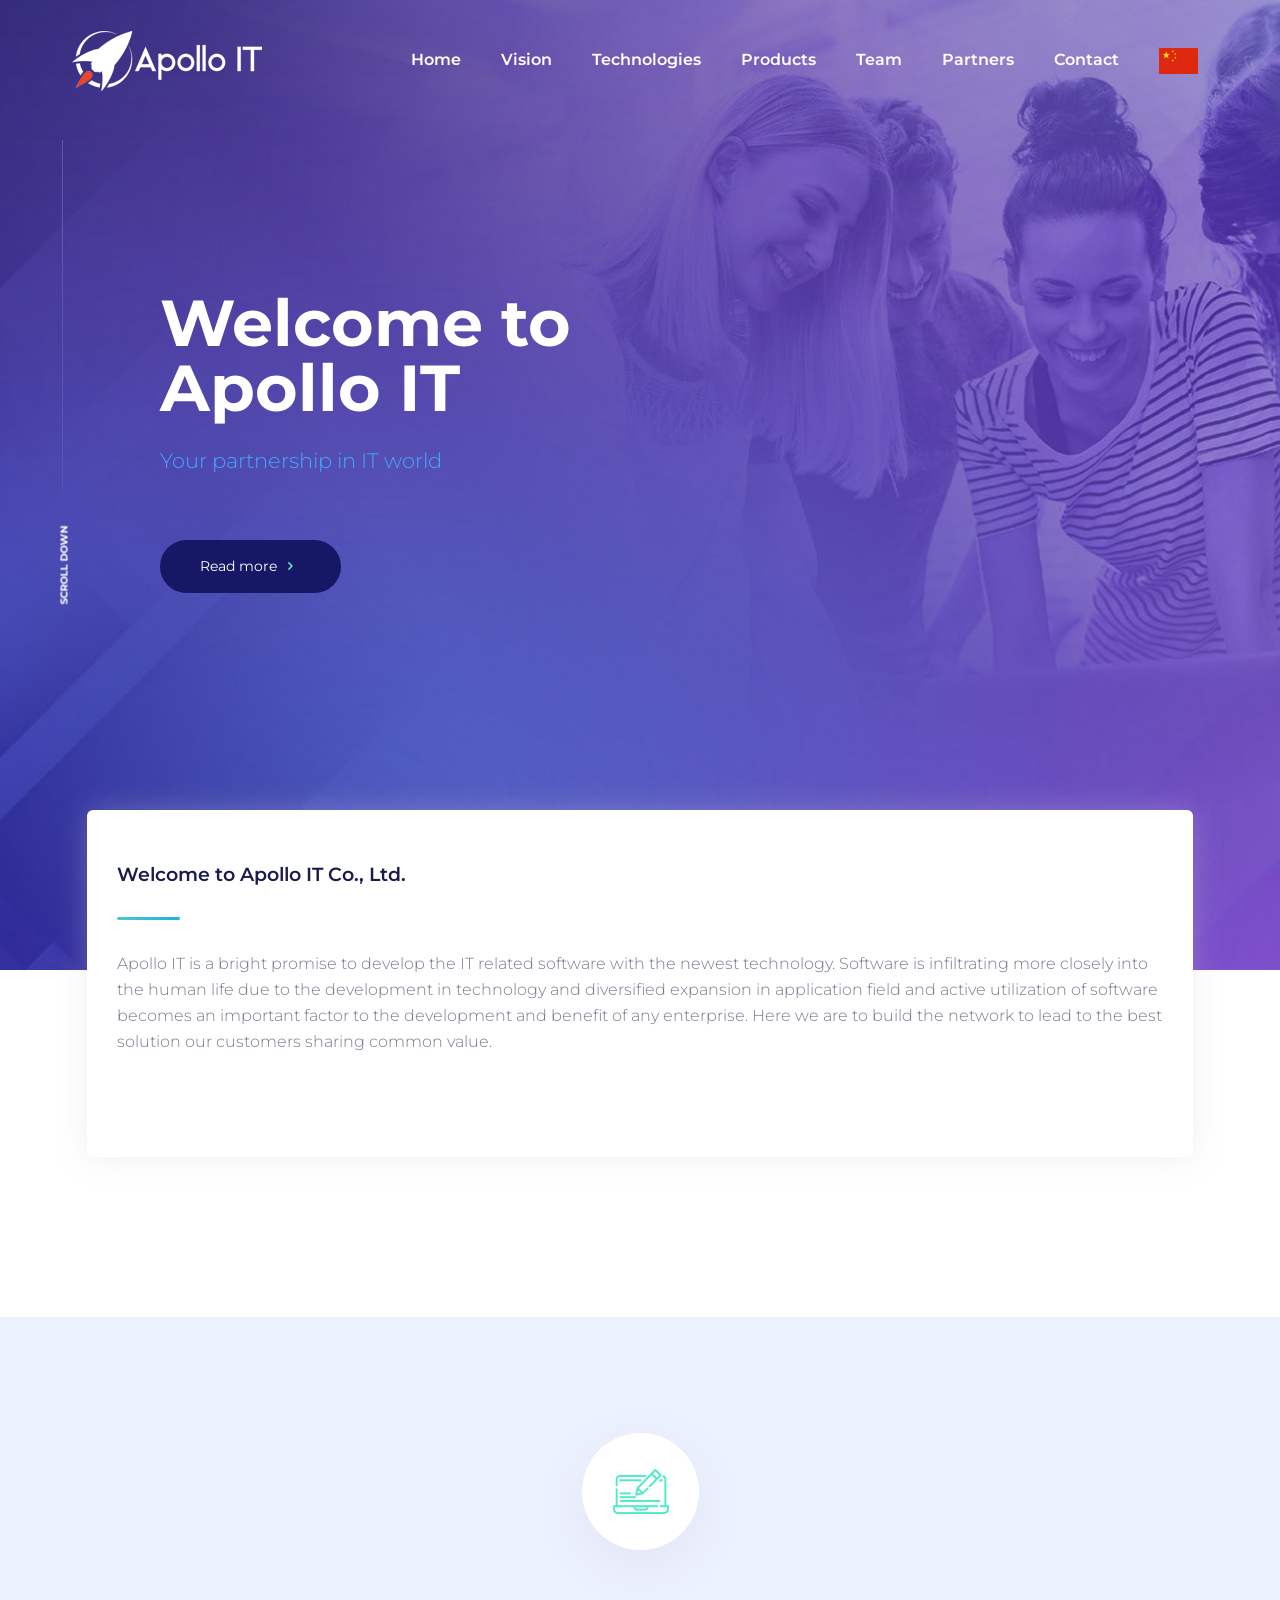
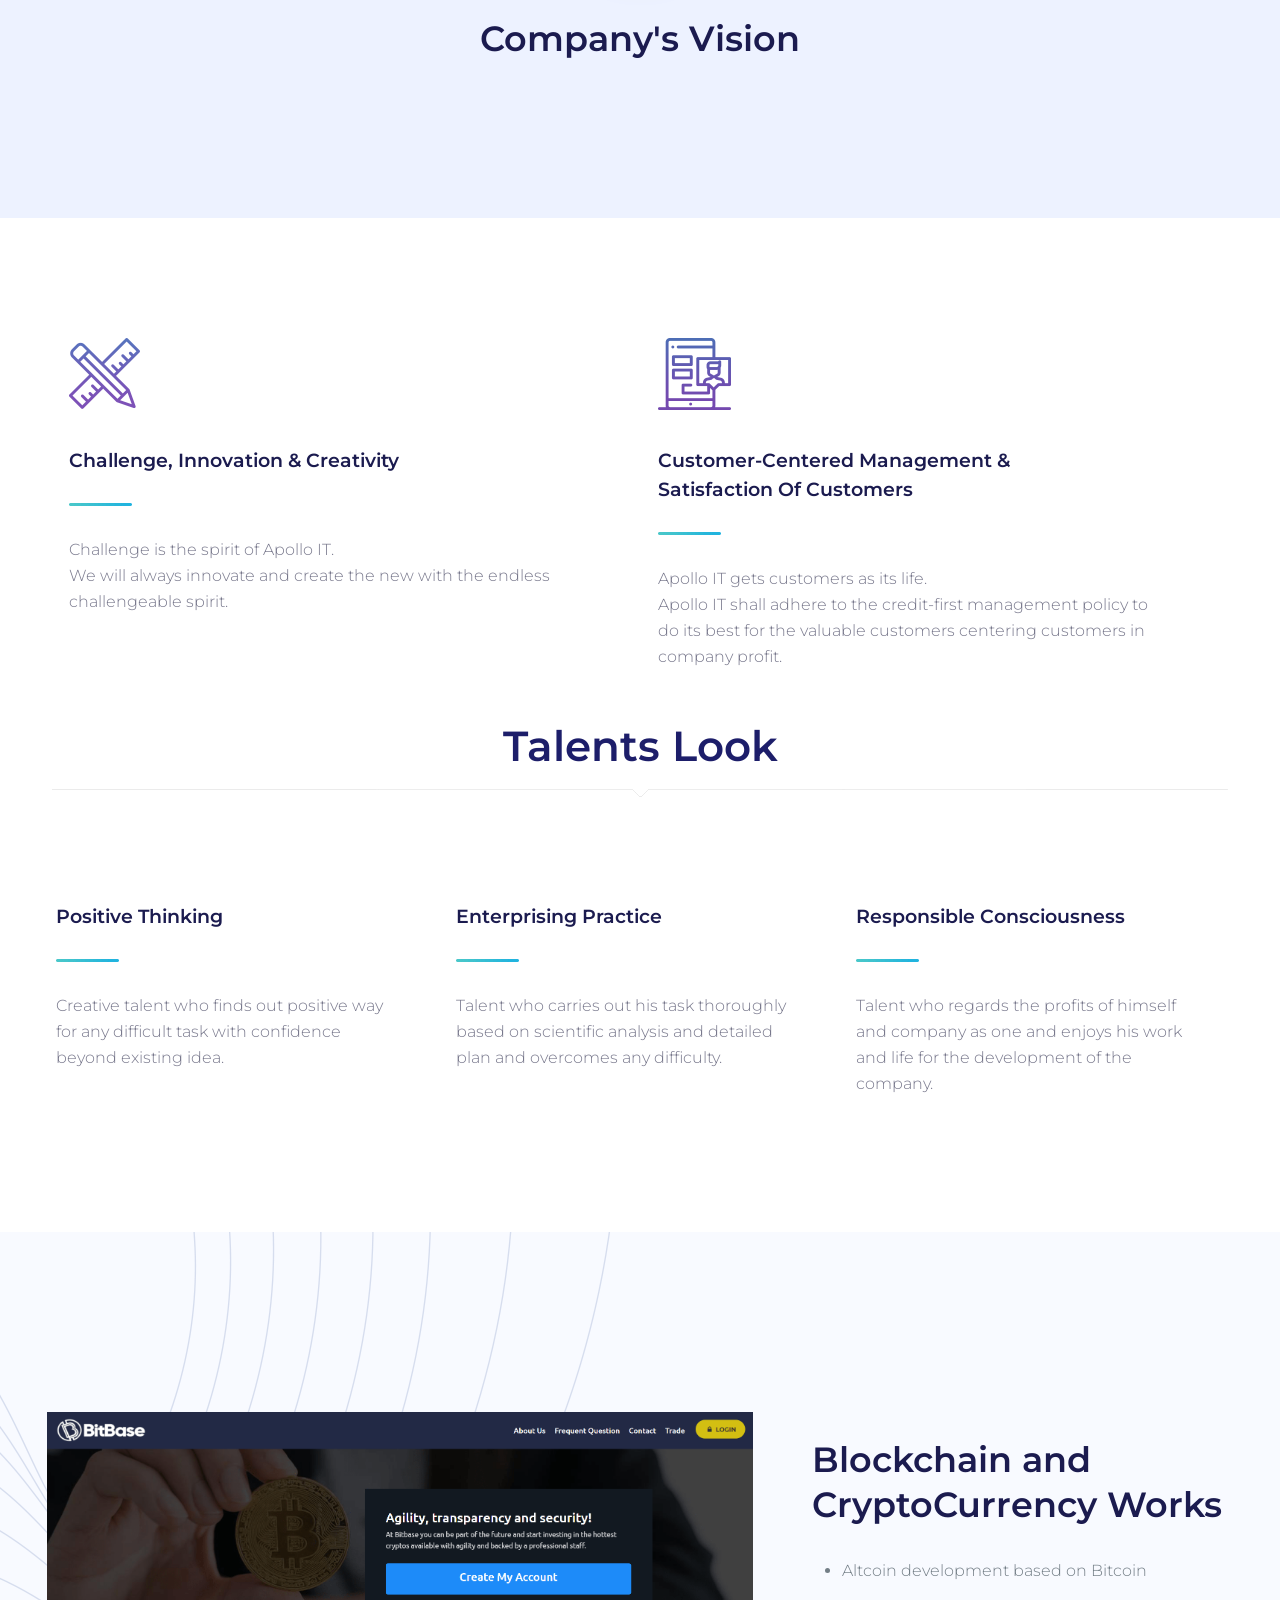
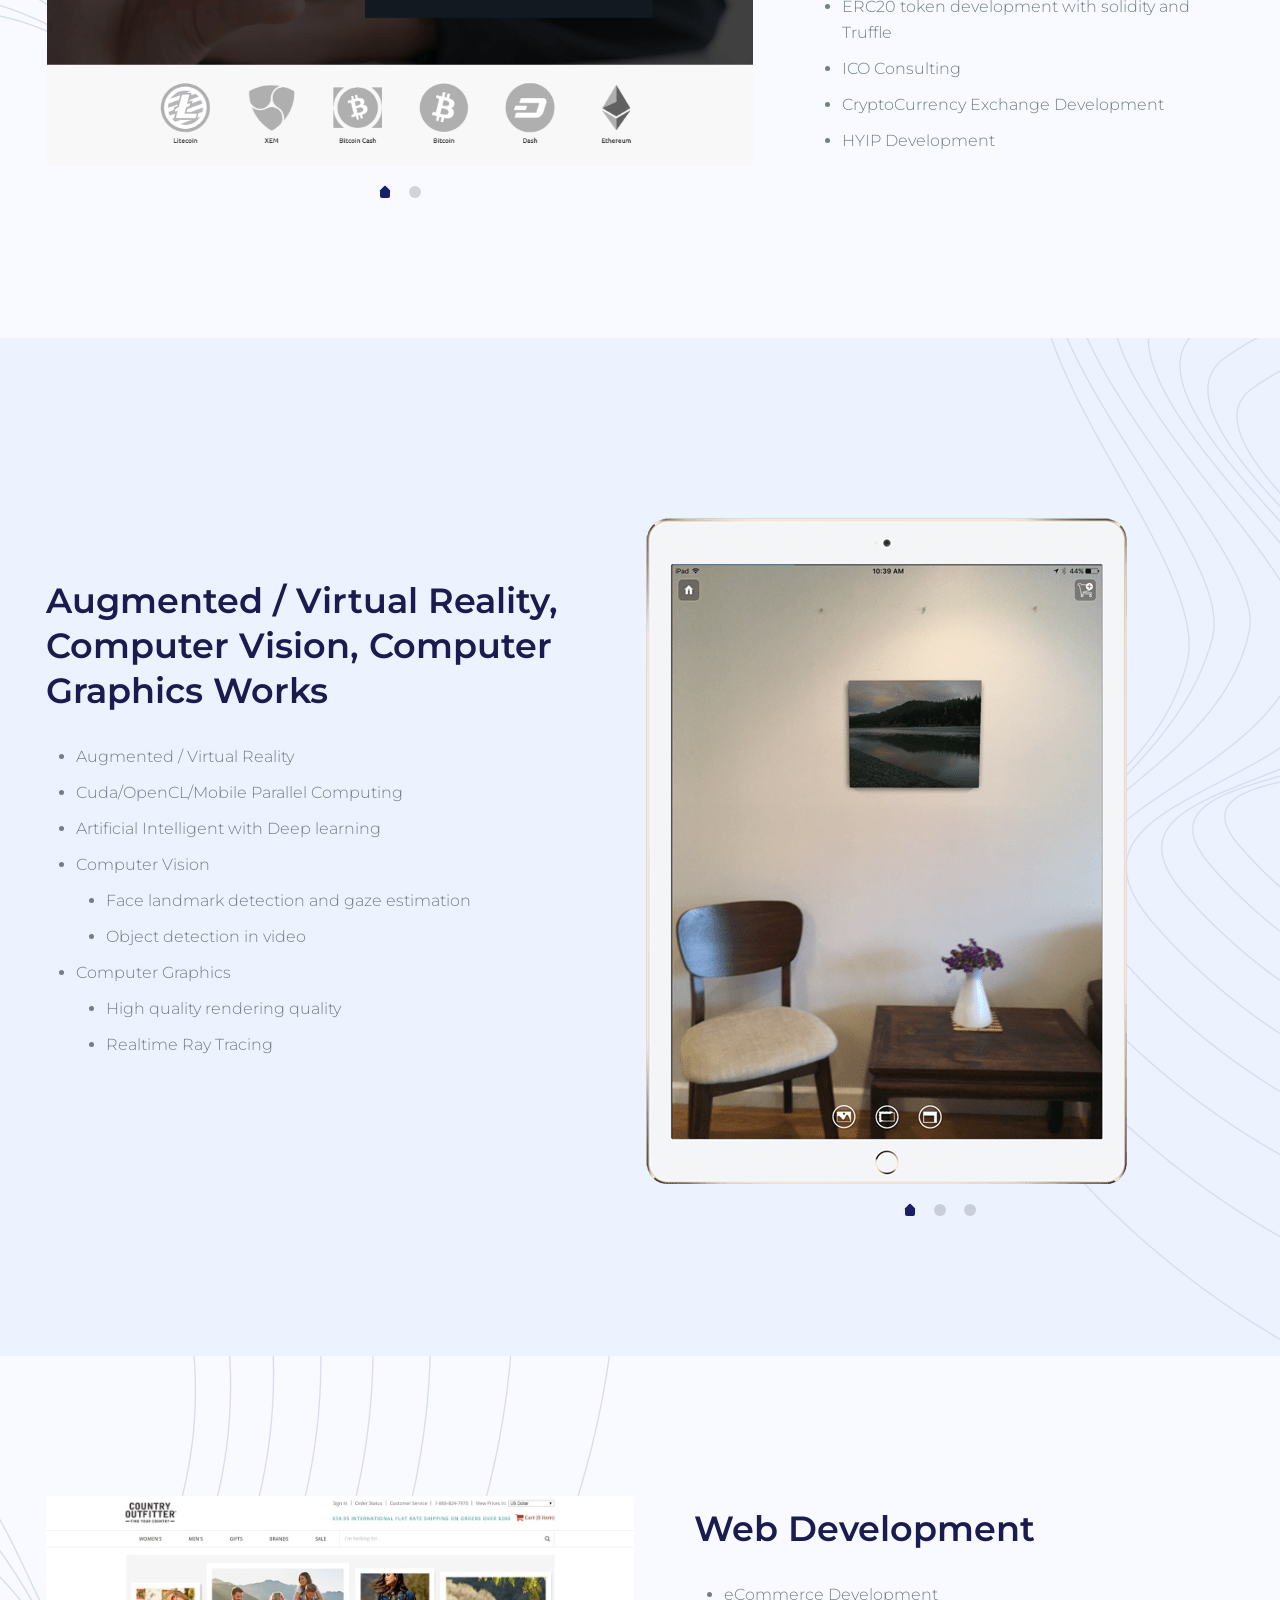
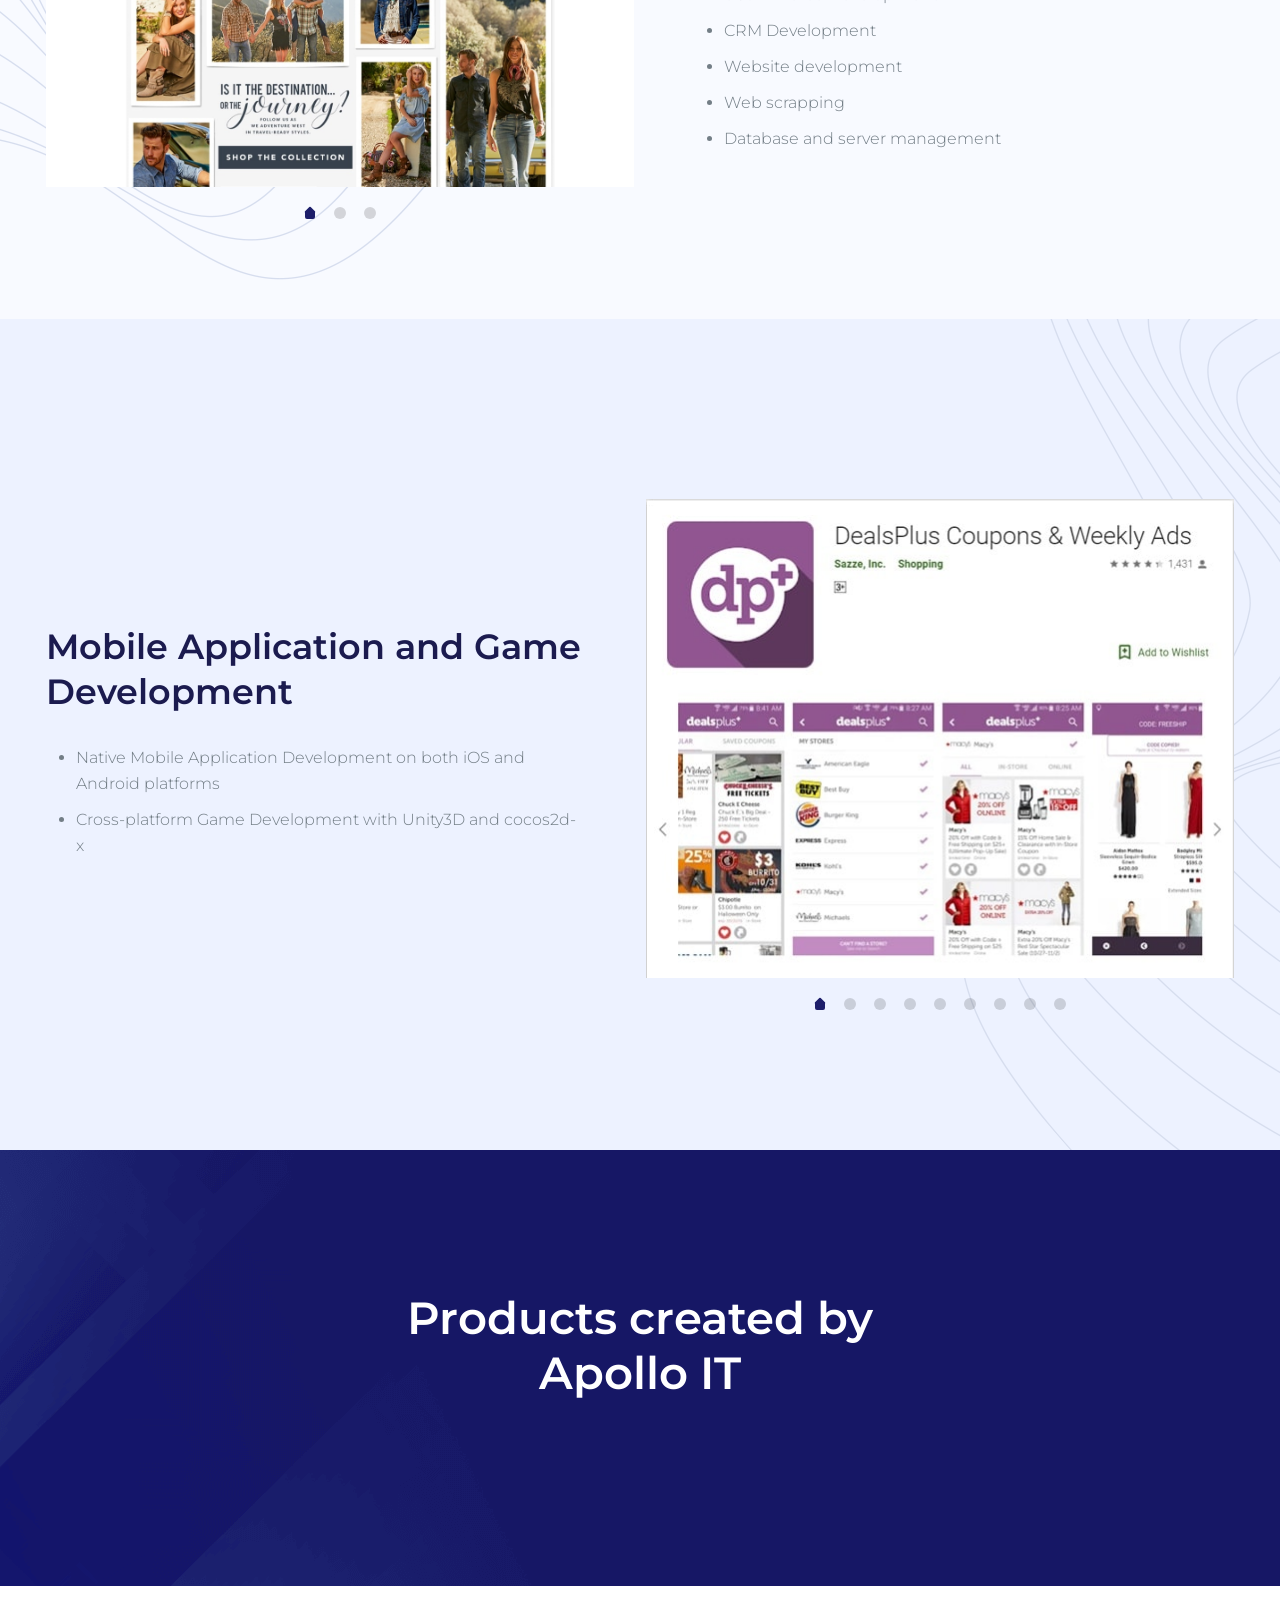
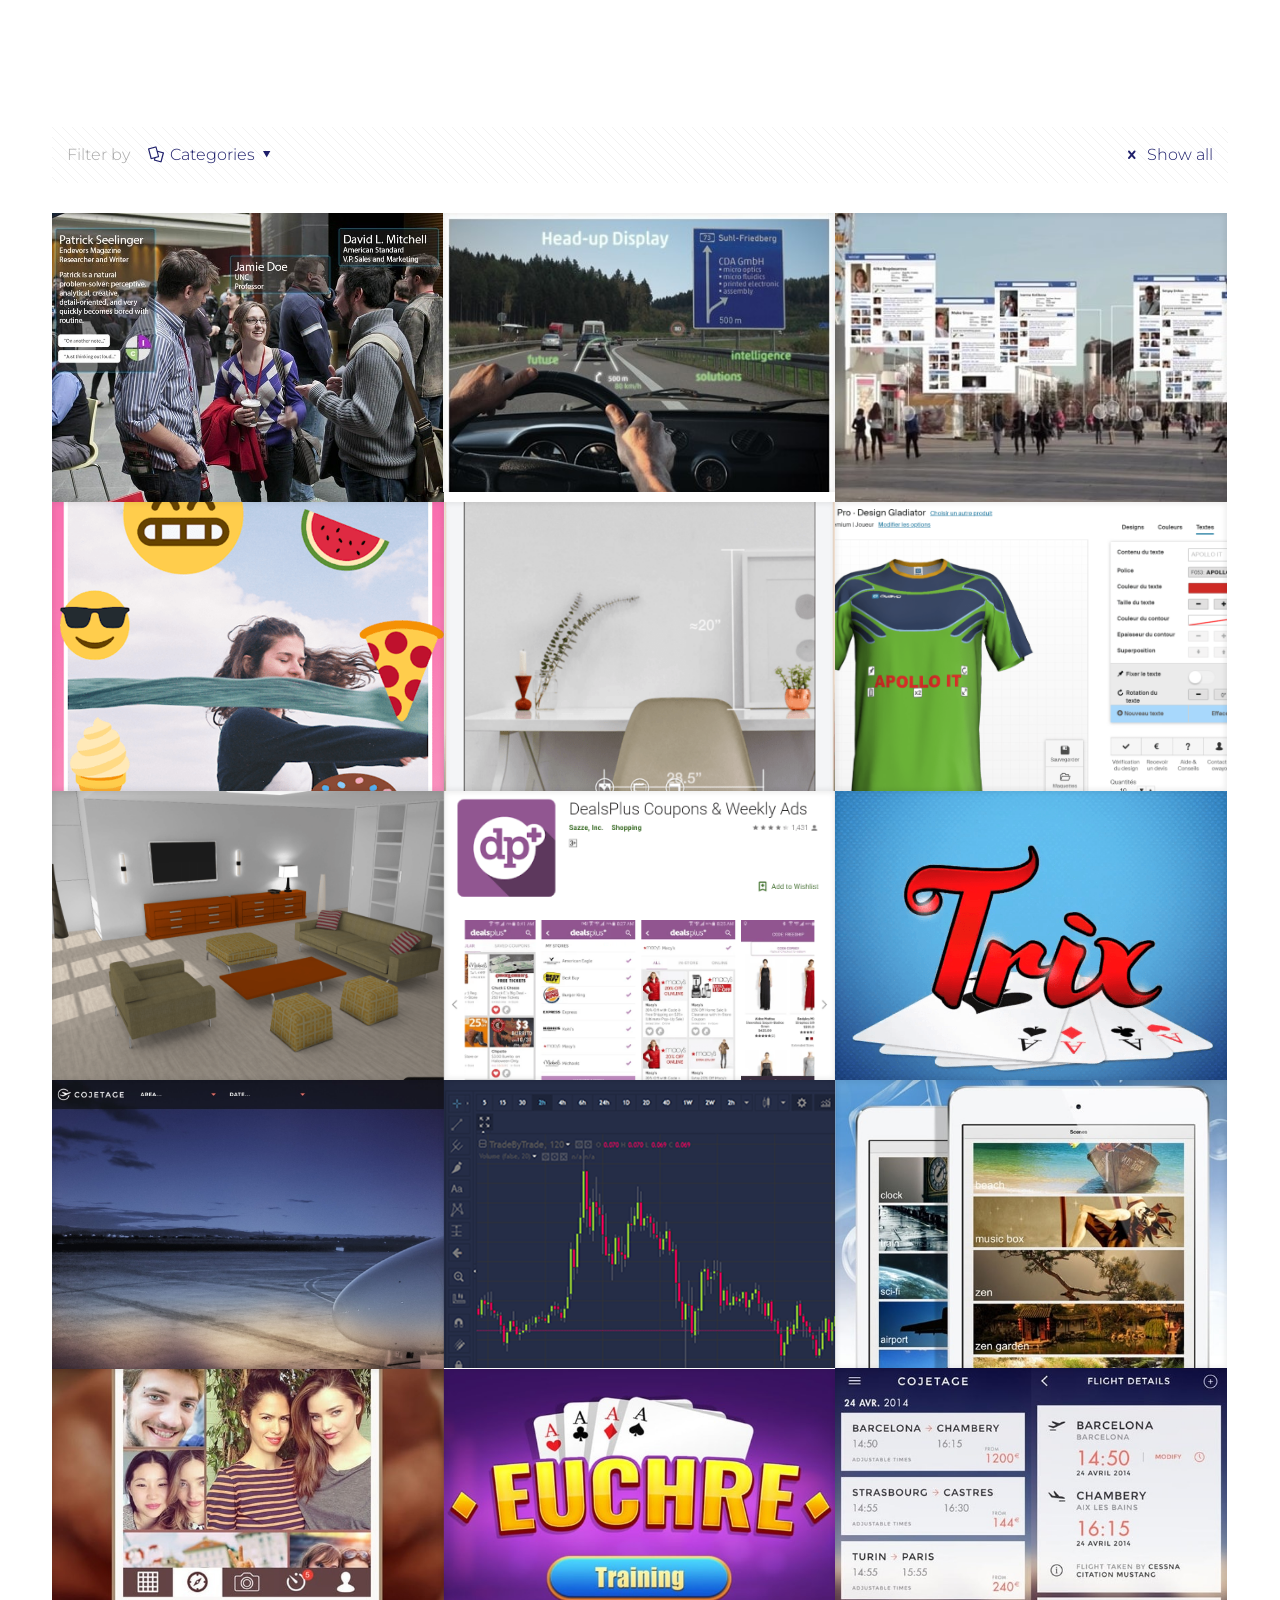
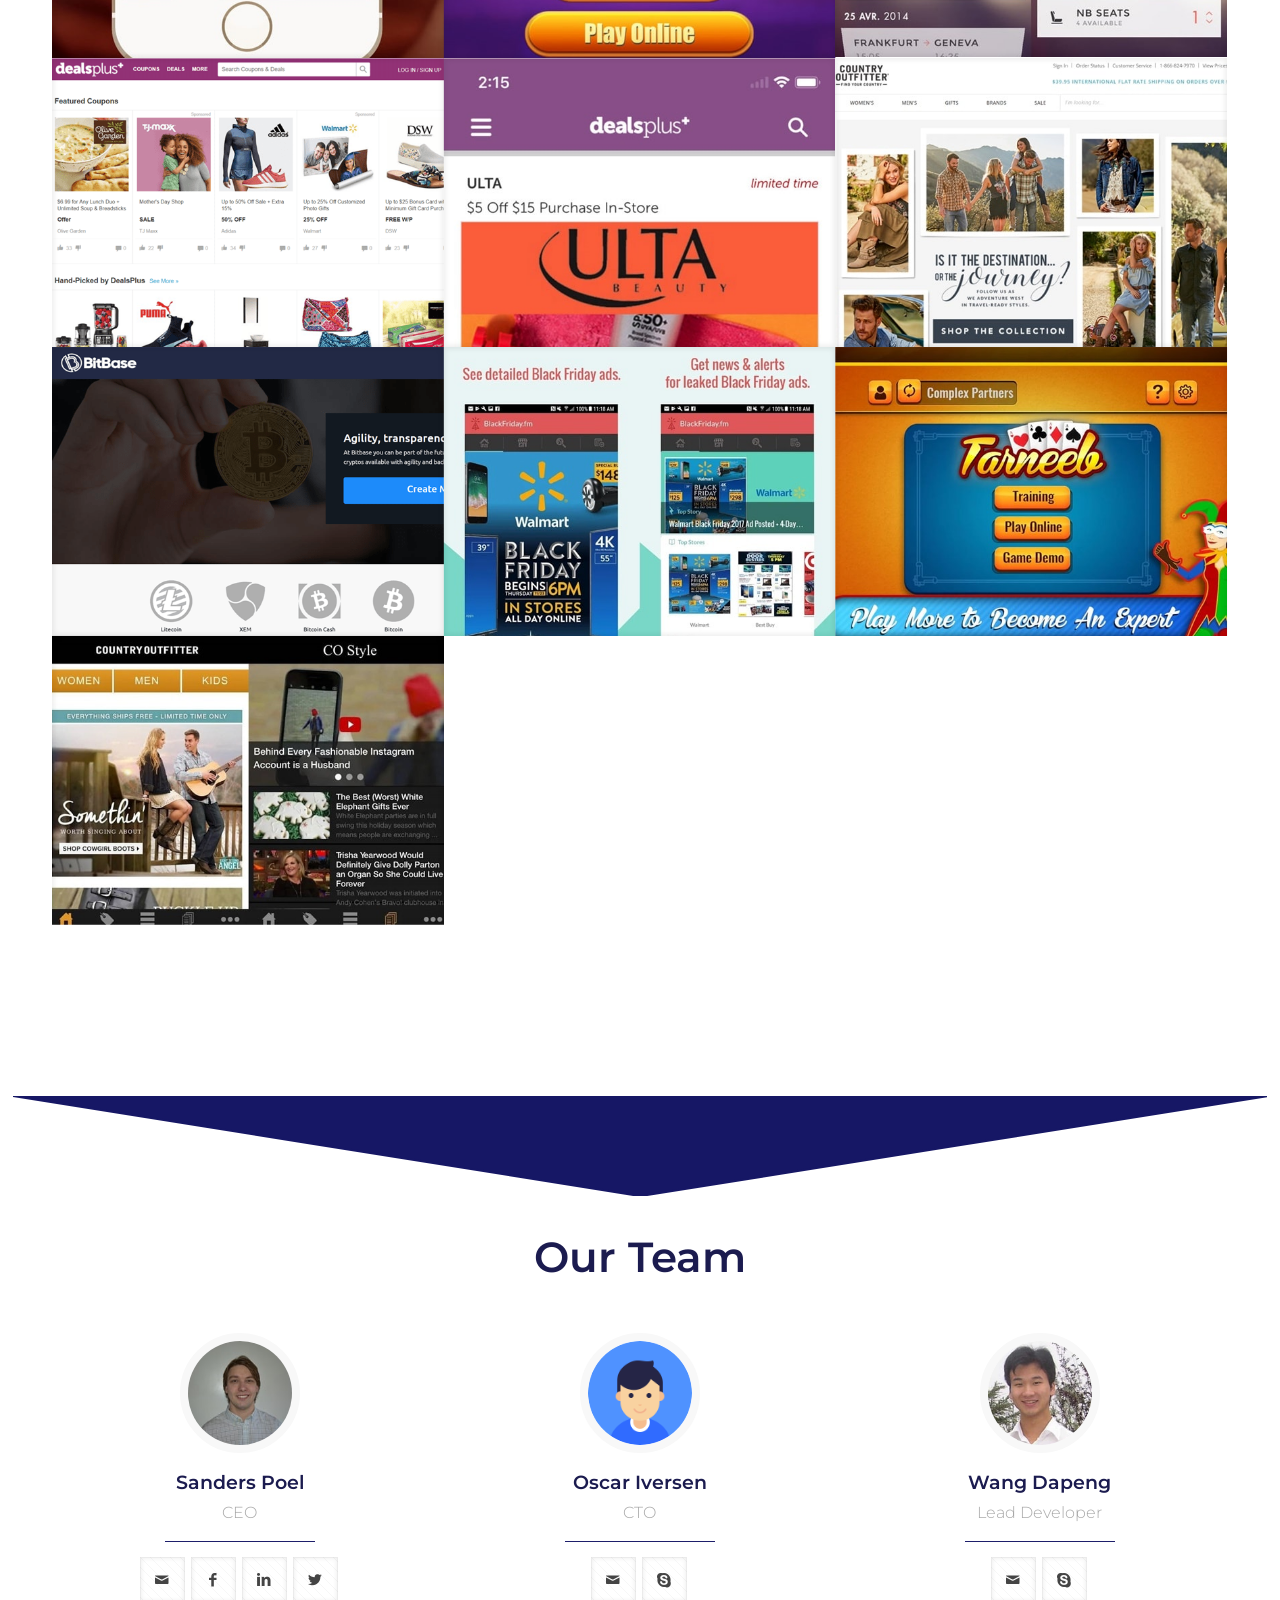
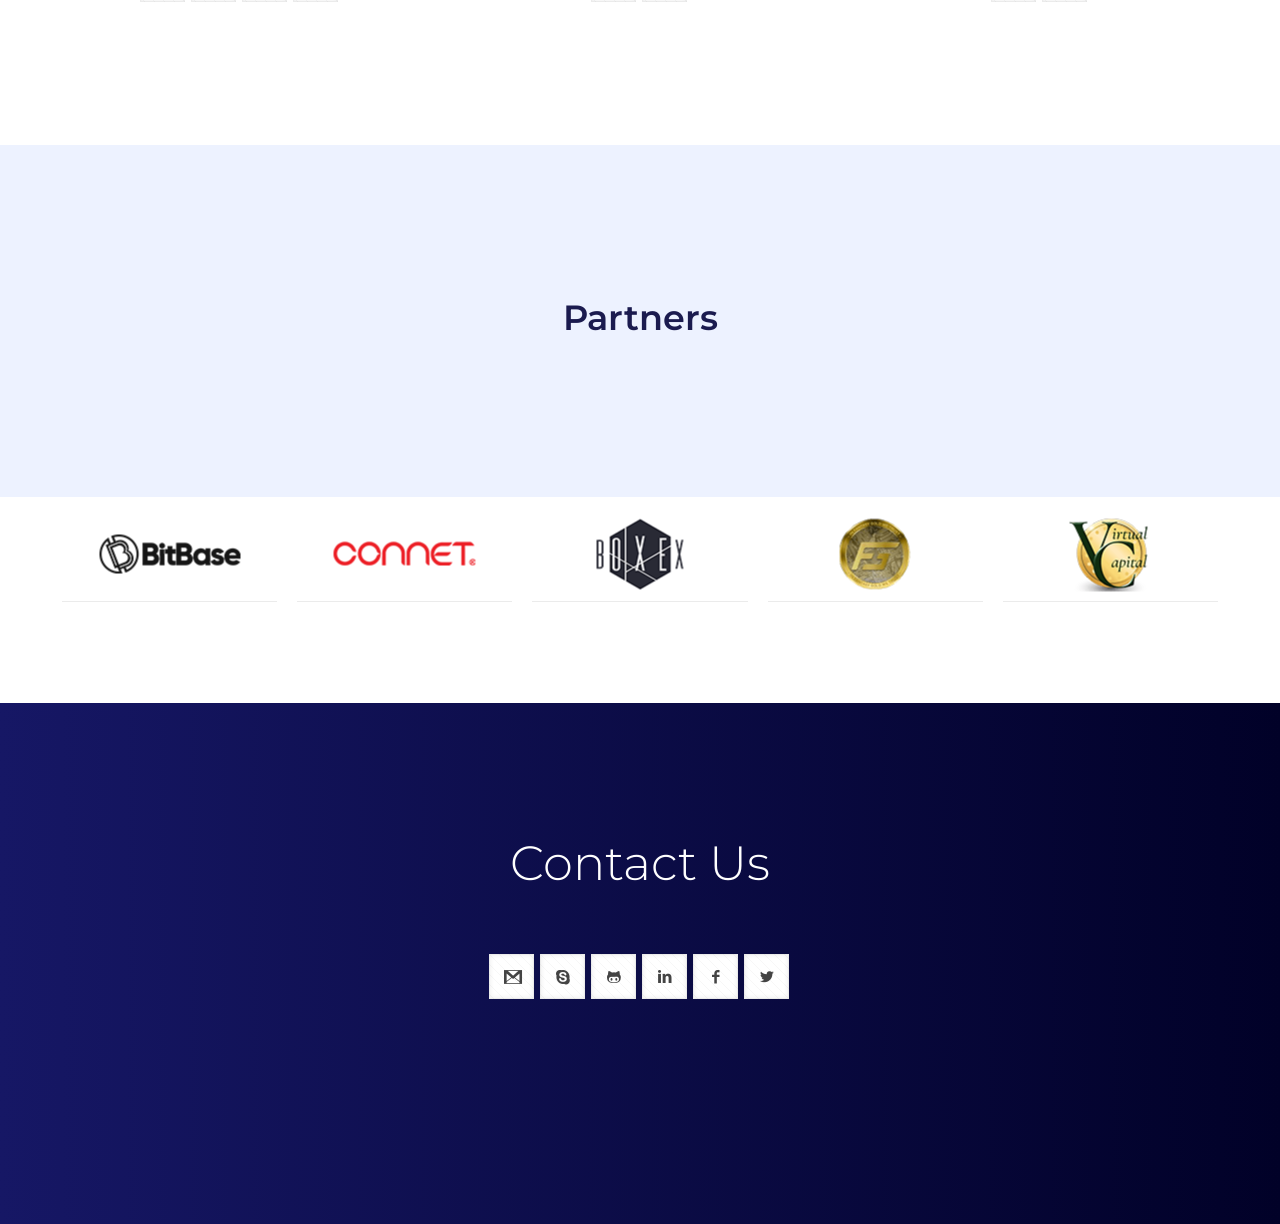
==== index.html @ 70bf1647 "last updates" ====
<!DOCTYPE html>
<!--[if lt IE 7]><html class="no-js lt-ie10 lt-ie9 lt-ie8 lt-ie7 "> <![endif]-->
<!--[if IE 7]><html class="no-js lt-ie10 lt-ie9 lt-ie8"> <![endif]-->
<!--[if IE 8]><html class="no-js lt-ie10 lt-ie9"> <![endif]-->
<!--[if IE 9]><html class="no-js lt-ie10"> <![endif]-->
<!--[if gt IE 8]><!-->
<html class="no-js" lang="en">
<!--<![endif]-->
<head>
<meta charset="utf-8">
<title>Apollo IT</title>
<meta name="description" content="">
<meta name="author" content="">
<meta name="viewport" content="width=device-width, initial-scale=1, maximum-scale=1">
<link rel='stylesheet' href='http://fonts.googleapis.com/css?family=Montserrat:100,300,400,400italic,500,600,700,700italic'>
<link rel='stylesheet' href='css/global.css'>
<link rel='stylesheet' href='css/structure.css'>
<link rel='stylesheet' href='css/webdeveloper.css'>
<link rel="stylesheet" href="plugins/rs-plugin-5.3.1/css/settings.css">
<link  rel="icon" type="image/x-icon" href="favicon.ico" />
<link  rel="shortcut icon" type="image/x-icon" href="favicon.ico" />
</head>
<body class="color-custom style-default button-flat layout-full-width no-content-padding header-transparent minimalist-header-no sticky-header sticky-tb-color ab-hide subheader-both-center menu-line-below-80 menuo-right menuo-no-borders footer-copy-center mobile-tb-center mobile-side-slide mobile-mini-mr-ll be-reg-2085">
<div id="Wrapper">
<div id="Header_wrapper" class="bg-parallax" data-enllax-ratio="0.3">
<header id="Header">
<div class="header_placeholder"></div>
<div id="Top_bar">
<div class="container">
<div class="column one">
<div class="top_bar_left clearfix">
<div class="logo">
<a id="logo" href="#" title="Apollo IT" data-height="60" data-padding="30">
<img class="logo-main scale-with-grid" src="logo2.png" data-retina="logo2.png" data-height="49" alt="webdeveloper">
<img class="logo-sticky scale-with-grid" src="logo2.png" data-retina="logo2.png" data-height="49" alt="webdeveloper">
<img class="logo-mobile scale-with-grid" src="logo2.png" data-retina="logo2.png" data-height="49" alt="webdeveloper">
<img class="logo-mobile-sticky scale-with-grid" src="logo2.png" data-retina="logo2.png" data-height="49" alt="webdeveloper"></a>
</div>
<div class="menu_wrapper">
<nav id="menu">
<ul id="menu-main-menu" class="menu menu-main">
<li>
<a href="#welcome"><span>Home</span></a>
</li>
<li>
<a href="#vision"><span>Vision</span></a>
</li>
<li>
<a href="#technology"><span>Technologies</span></a>
</li>
<li>
<a href="#products"><span>Products</span></a>
</li>
<li>
<a href="#team"><span>Team</span></a>
</li>
<li>
<a href="#partners"><span>Partners</span></a>
</li>
<li>
<a href="#contact"><span>Contact</span></a>
</li>
<li>
<a href="cn.html" title="Switch to Chinese" hreflang="zh"><span><img style="vertical-align:middle" src="images/cn.png"></span></a>
</li>
</ul>
</nav>
<a class="responsive-menu-toggle" href="#"><i class="icon-menu-fine"></i></a>
</div>
</div>
</div>
</div>
</div>
<div class="mfn-main-slider" id="mfn-rev-slider">
<div id="rev_slider_1_1_wrapper" class="rev_slider_wrapper fullwidthbanner-container" data-source="gallery" style="margin:0px auto;background:transparent;padding:0px;margin-top:0px;margin-bottom:0px;">
<div id="rev_slider_1_1" class="rev_slider fullwidthabanner" style="display:none;" data-version="5.4.7">
<ul>
<li data-index="rs-1" data-transition="fade" data-slotamount="default" data-hideafterloop="0" data-hideslideonmobile="off" data-easein="default" data-easeout="default" data-masterspeed="300" data-rotate="0" data-saveperformance="off" data-title="Slide"
data-param1="" data-param2="" data-param3="" data-param4="" data-param5="" data-param6="" data-param7="" data-param8="" data-param9="" data-param10="" data-description="">
<img src="images/home_webdeveloper_slider_bg.jpg" alt="" title="home_webdeveloper_slider_bg" width="1920" height="977" data-bgposition="center center" data-bgfit="cover" data-bgrepeat="no-repeat" class="rev-slidebg" data-no-retina>
<div class="tp-caption   tp-resizeme" id="slide-1-layer-1" data-x="140" data-y="290" data-width="['auto']" data-height="['auto']" data-type="text" data-responsive_offset="on" data-frames='[{"delay":100,"speed":800,"frame":"0","from":"opacity:0;","to":"o:1;","ease":"Power3.easeInOut"},{"delay":"wait","speed":300,"frame":"999","to":"opacity:0;","ease":"Power3.easeInOut"}]'
data-textAlign="['inherit','inherit','inherit','inherit']" data-paddingtop="[0,0,0,0]" data-paddingright="[0,0,0,0]" data-paddingbottom="[0,0,0,0]" data-paddingleft="[0,0,0,0]" style="z-index: 5; white-space: nowrap; font-size: 65px; line-height: 65px; font-weight: 700; color: #fff; letter-spacing: 0px;font-family:Montserrat;">
Welcome to
<br> Apollo IT
</div>
<div class="tp-caption   tp-resizeme" id="slide-1-layer-2" data-x="140" data-y="450" data-width="['auto']" data-height="['auto']" data-type="text" data-responsive_offset="on" data-frames='[{"delay":200,"speed":800,"frame":"0","from":"opacity:0;","to":"o:1;","ease":"Power3.easeInOut"},{"delay":"wait","speed":300,"frame":"999","to":"opacity:0;","ease":"Power3.easeInOut"}]'
data-textAlign="['inherit','inherit','inherit','inherit']" data-paddingtop="[0,0,0,0]" data-paddingright="[0,0,0,0]" data-paddingbottom="[0,0,0,0]" data-paddingleft="[0,0,0,0]" style="z-index: 6; white-space: nowrap; font-size: 21px; line-height: 21px; font-weight: 300; color: #44a7ff; letter-spacing: 0px;font-family:Montserrat;">
Your partnership in IT world
</div>
<a class="tp-caption rev-btn  tp-resizeme" href="#welcome" id="welcome" data-x="140" data-y="540" data-width="['auto']" data-height="['auto']" data-type="button" data-actions='' data-responsive_offset="on"
data-frames='[{"delay":300,"speed":800,"frame":"0","from":"opacity:0;","to":"o:1;","ease":"Power3.easeInOut"},{"delay":"wait","speed":300,"frame":"999","to":"opacity:0;","ease":"Power3.easeInOut"},{"frame":"hover","speed":"300","ease":"Linear.easeNone","to":"o:1;rX:0;rY:0;rZ:0;z:0;","style":"c:rgb(22,23,101);bg:rgba(255,255,255,1);bs:solid;bw:0 0 0 0;"}]'
data-textAlign="['inherit','inherit','inherit','inherit']" data-paddingtop="[18,18,18,18]" data-paddingright="[40,40,40,40]" data-paddingbottom="[18,18,18,18]" data-paddingleft="[40,40,40,40]" style="z-index: 7; white-space: nowrap; font-size: 14px; line-height: 17px; font-weight: 400; color: rgba(255,255,255,1); letter-spacing: px;font-family:Montserrat;background-color:rgb(22,23,101);border-color:rgba(0,0,0,1);border-radius:30px 30px 30px 30px;outline:none;box-shadow:none;box-sizing:border-box;-moz-box-sizing:border-box;-webkit-box-sizing:border-box;cursor:pointer;text-decoration: none;">Read more <i style="color: #52eac8;" class="icon-right-open"></i> </a>
<div class="tp-caption tp-shape tp-shapewrapper  tp-resizeme"
id="slide-1-layer-6" data-x="42" data-y="140" data-width="['1']" data-height="['350']" data-type="shape" data-responsive_offset="on" data-frames='[{"delay":500,"speed":800,"frame":"0","from":"opacity:0;","to":"o:1;","ease":"Power3.easeInOut"},{"delay":"wait","speed":300,"frame":"999","to":"opacity:0;","ease":"Power3.easeInOut"}]'
data-textAlign="['inherit','inherit','inherit','inherit']" data-paddingtop="[0,0,0,0]" data-paddingright="[0,0,0,0]" data-paddingbottom="[0,0,0,0]" data-paddingleft="[0,0,0,0]" style="z-index: 9;background-color:rgb(91,86,178);"></div>
<div class="tp-caption   tp-resizeme" id="slide-1-layer-5" data-x="5" data-y="560" data-width="['auto']" data-height="['auto']" data-type="text" data-responsive_offset="on" data-frames='[{"delay":600,"speed":800,"frame":"0","from":"opacity:0;","to":"o:1;rZ:270;","ease":"Power3.easeInOut"},{"delay":"wait","speed":300,"frame":"999","to":"opacity:0;","ease":"Power3.easeInOut"}]'
data-textAlign="['inherit','inherit','inherit','inherit']" data-paddingtop="[0,0,0,0]" data-paddingright="[0,0,0,0]" data-paddingbottom="[0,0,0,0]" data-paddingleft="[0,0,0,0]" style="z-index: 10; white-space: nowrap; font-size: 10px; line-height: 10px; font-weight: 700; color: #fff; letter-spacing: 0px;font-family:Montserrat;">
SCROLL DOWN
</div>
</li>
</ul>
</div>
</div>
</div>
</header>
</div>
<div id="Content">
<div class="content_wrapper clearfix">
<div class="sections_group">
<div class="entry-content">
<div class="section mcb-section" style="padding-top:0px; padding-bottom:120px;">
<div class="section_wrapper mcb-section-inner">
<div class="wrap mcb-wrap one valign-top move-up clearfix" style="padding:0 1%; margin-top:-160px" data-mobile="no-up">
<div class="mcb-wrap-inner">
<div class="column mcb-column one column_column">
<div class="column_attr clearfix" style="background-color: #fff; padding:50px 30px 0; border-radius: 6px; box-shadow: 0px 0px 30px rgba(200,196,219,.3); margin: 0 2%;">
<h4>Welcome to Apollo IT Co., Ltd.
</h4>
<hr class="no_line" style="margin:0 auto 10px">
<div class="image_frame image_item no_link scale-with-grid alignnone no_border">
<div class="image_wrapper">
<img class="scale-with-grid" src="images/home_webdeveloper_pic5.png">
</div>
</div>
<hr class="no_line" style="margin:0 auto 30px">
<p>
Apollo IT is a bright promise to develop the IT related software with the newest technology.
Software is infiltrating more closely into the human life due to the development in technology and diversified expansion in application field and active utilization of software becomes an important factor to the development and benefit of any enterprise.
Here we are to build the network to lead to the best solution our customers sharing common value.
</p>
<hr class="no_line" style="margin:0 auto 25px">
<hr class="no_line" style="margin:0 auto 60px">
</div>
</div>
</div>
</div>
</div>
</div>
<div id="vision" class="section mcb-section" style="padding-top:80px; padding-bottom:90px; background-color:#edf2ff; background-image:url(images/home_webdeveloper_subheaderbg5.png); background-repeat:no-repeat; background-position:center top">
<div class="section_wrapper mcb-section-inner">
<div class="wrap mcb-wrap one valign-top clearfix">
<div class="mcb-wrap-inner">
<div class="column mcb-column one-fourth column_placeholder">
<div class="placeholder">
&nbsp;
</div>
</div>
<div class="column mcb-column one-second column_column">
<div class="column_attr clearfix align_center">
<div class="image_frame image_item no_link scale-with-grid alignnone no_border">
<div class="image_wrapper">
<img class="scale-with-grid" src="images/home_webdeveloper_services1.png">
</div>
</div>
<h3>Company's Vision</h3>
<hr class="no_line" style="margin:0 auto 10px">
</div>
</div>
<div class="column mcb-column one column_divider">
<hr class="no_line">
</div>
</div>
</div>
</div>
</div>
<div class="section mcb-section" style="padding-top:120px; padding-bottom:80px">
<div class="section_wrapper mcb-section-inner">
<div class="wrap mcb-wrap one-second valign-top clearfix" style="padding:0 1%">
<div class="mcb-wrap-inner">
<div class="column mcb-column one column_column">
<div class="column_attr clearfix" style="padding:0 10% 0 0; margin: 0 2%;">
<div class="image_frame image_item no_link scale-with-grid alignnone no_border">
<div class="image_wrapper">
<img class="scale-with-grid" src="images/home_webdeveloper_pic3.png">
</div>
</div>
<hr class="no_line" style="margin:0 auto 35px">
<h4>Challenge, Innovation &amp; Creativity
</h4>
<hr class="no_line" style="margin:0 auto 10px">
<div class="image_frame image_item no_link scale-with-grid alignnone no_border">
<div class="image_wrapper">
<img class="scale-with-grid" src="images/home_webdeveloper_pic5.png">
</div>
</div>
<hr class="no_line" style="margin:0 auto 30px">
<p>
Challenge is the spirit of Apollo IT.<br>
We will always innovate and create the new with the endless challengeable spirit.
</p>
</div>
</div>
</div>
</div>
<div class="wrap mcb-wrap one-second valign-top clearfix" style="padding:0 1%">
<div class="mcb-wrap-inner">
<div class="column mcb-column one column_column">
<div class="column_attr clearfix" style="padding:0 10% 0 0;">
<div class="image_frame image_item no_link scale-with-grid alignnone no_border">
<div class="image_wrapper">
<img class="scale-with-grid" src="images/home_webdeveloper_pic2.png">
</div>
</div>
<hr class="no_line" style="margin:0 auto 35px">
<h4>Customer-Centered Management &amp; <br> Satisfaction Of Customers
</h4>
<hr class="no_line" style="margin:0 auto 10px">
<div class="image_frame image_item no_link scale-with-grid alignnone no_border">
<div class="image_wrapper">
<img class="scale-with-grid" src="images/home_webdeveloper_pic5.png">
</div>
</div>
<hr class="no_line" style="margin:0 auto 30px">
<p>
Apollo IT gets customers as its life.<br>
Apollo IT shall adhere to the credit-first management policy to do its best for the valuable customers centering customers in company profit.
</p>
</div>
</div>
</div>
</div>
<div class="column mcb-column one column_fancy_heading">
<div class="fancy_heading fancy_heading_line">
<h2 class="title">Talents Look</h2>
</div>
</div>
<div class="wrap mcb-wrap one-third valign-top clearfix" style="padding:0 1%">
<div class="mcb-wrap-inner">
<div class="column mcb-column one column_column">
<div class="column_attr clearfix" style="padding:0 10% 0 0;">
<hr class="no_line" style="margin:0 auto 35px">
<h4>
<br> Positive Thinking</h4>
<hr class="no_line" style="margin:0 auto 10px">
<div class="image_frame image_item no_link scale-with-grid alignnone no_border">
<div class="image_wrapper">
<img class="scale-with-grid" src="images/home_webdeveloper_pic5.png">
</div>
</div>
<hr class="no_line" style="margin:0 auto 30px">
<p>
Creative talent who finds out positive way for any difficult task with confidence beyond existing idea.
</p>
</div>
</div>
</div>
</div>
<div class="wrap mcb-wrap one-third valign-top clearfix" style="padding:0 1%">
<div class="mcb-wrap-inner">
<div class="column mcb-column one column_column">
<div class="column_attr clearfix" style="padding:0 10% 0 0;">
<hr class="no_line" style="margin:0 auto 35px">
<h4>
<br> Enterprising Practice</h4>
<hr class="no_line" style="margin:0 auto 10px">
<div class="image_frame image_item no_link scale-with-grid alignnone no_border">
<div class="image_wrapper">
<img class="scale-with-grid" src="images/home_webdeveloper_pic5.png">
</div>
</div>
<hr class="no_line" style="margin:0 auto 30px">
<p>
Talent who carries out his task thoroughly based on scientific analysis and detailed plan and overcomes any difficulty.</p>
</div>
</div>
</div>
</div>
<div class="wrap mcb-wrap one-third valign-top clearfix" style="padding:0 1%">
<div class="mcb-wrap-inner">
<div class="column mcb-column one column_column">
<div class="column_attr clearfix" style="padding:0 10% 0 0;">
<hr class="no_line" style="margin:0 auto 35px">
<h4>
<br> Responsible Consciousness</h4>
<hr class="no_line" style="margin:0 auto 10px">
<div class="image_frame image_item no_link scale-with-grid alignnone no_border">
<div class="image_wrapper">
<img class="scale-with-grid" src="images/home_webdeveloper_pic5.png">
</div>
</div>
<hr class="no_line" style="margin:0 auto 30px">
<p>
Talent who regards the profits of himself and company as one and enjoys his work and life for the development of the company.
</p>
</div>
</div>
</div>
</div>
</div>
</div>
<div id="technology" class="section mcb-section equal-height-wrap  " style="padding-top:140px; padding-bottom:100px; background-color:#f8faff; background-image:url(images/home_webdeveloper_sectionbg1.png); background-repeat:no-repeat; background-position:center top;">
<div class="section_wrapper mcb-section-inner">
<div class="wrap mcb-wrap three-fifth  valign-middle clearfix" style="padding:40px 0 0">
<div class="mcb-wrap-inner">
	<div class="column mcb-column one column_slider">
<div class="content_slider flat hide-arrows aligncenter">
<ul class="content_slider_ul">
<li>
<a href="#popup-1" rel="prettyphoto" class="popup-link"><img class="scale-with-grid wp-post-image" src="images/pi/s10.png"></a>
</li>
<li>
<a href="#popup-1" rel="prettyphoto" class="popup-link"><img src="images/pi/tradeby.png" class="scale-with-grid wp-post-image"></a>
</li>
</ul>
<div class="slider_pager slider_pagination"></div>
</div>
</div>
<div id="popup-1" class="popup-content">
<div class="popup-inner">
<h4>  Bitbase.exchange</h4><p>
An awesome cryptocurrency exchange<br><br>
<b>Technical area</b>: Blockchain; Bitcoin;<br><br>
<b>Languages &amp; Frameworks</b> : HTML; CSS; Rails;</p>
</div>
</div>
</div>
</div>
<div class="wrap mcb-wrap two-fifth  valign-middle clearfix" style="padding:0 0 0 4%">
<div class="mcb-wrap-inner">
<div class="column mcb-column one column_column">
<div class="column_attr clearfix">
<h3 class="topic1">Blockchain and CryptoCurrency Works</h3>
<hr class="no_line" style="margin:0 auto 10px">
<p>
<ul><li>Altcoin development based on Bitcoin</li>
<li>ERC20 token development with solidity and Truffle</li>
<li>ICO Consulting</li>
<li>CryptoCurrency Exchange Development</li>
<li>HYIP Development</li></ul>
</p>
</div>
</div>
</div>
</div>
</div>
</div>
<div class="section mcb-section equal-height-wrap" style="padding-top:140px; padding-bottom:100px; background-color:#edf2ff; background-image:url(images/home_webdeveloper_sectionbg2.png); background-repeat:no-repeat; background-position:center top;">
<div class="section_wrapper mcb-section-inner">
<div class="wrap mcb-wrap one-second valign-middle clearfix" style="padding:0 4% 0 0">
<div class="mcb-wrap-inner">
<div class="column mcb-column one column_column">
<div class="column_attr clearfix">
<h3 class="topic2">Augmented / Virtual Reality, Computer Vision, Computer Graphics Works</h3>
<hr class="no_line" style="margin:0 auto 10px">
<p>
<ul>
<li>Augmented / Virtual Reality </li>
<li>Cuda/OpenCL/Mobile Parallel Computing </li>
<li>Artificial Intelligent with Deep learning </li>
<li>Computer Vision
<ul><li>Face landmark detection and gaze estimation </li>
<li>Object detection in video </li></ul></li>
<li>Computer Graphics <ul><li>High quality rendering quality </li><li>
Realtime Ray Tracing </li></ul></li></ul>
</p>
</div>
</div>
</div>
</div>
<div id="popup-2" class="popup-content">
<div class="popup-inner">
<h4>Frameit AR</h4>
</div>
</div>
<div id="popup-2b" class="popup-content">
<div class="popup-inner">
<h4>plus360degrees.com</h4>
<p>Home Color Designer</p>
</div>
</div>
<div class="wrap mcb-wrap one-second valign-middle clearfix" style="padding:40px 0 0">
<div class="mcb-wrap-inner">
<div class="column mcb-column one column_slider">
<div class="content_slider flat hide-arrows">
<ul class="content_slider_ul">
<li>
<a href="#popup-2" rel="prettyphoto" class="popup-link"><img src="images/pi/s6.png" class="scale-with-grid wp-post-image"></a>
</li>
<li>
<a href="#popup-2" rel="prettyphoto" class="popup-link"><img src="images/pi/s5.png" class="scale-with-grid wp-post-image"></a>
</li>
<li>
<a href="#popup-2b" rel="prettyphoto" class="popup-link"><img src="images/pi/s1a.png" class="scale-with-grid wp-post-image"></a>
</li>
</ul>
<div class="slider_pager slider_pagination"></div>
</div>
</div>
</div>
</div>
</div>
</div>
<div class="section mcb-section equal-height-wrap" style="padding-top:100px; padding-bottom:60px; background-color:#f8faff; background-image:url(images/home_webdeveloper_sectionbg1.png); background-repeat:no-repeat; background-position:center top;">
<div class="section_wrapper mcb-section-inner">
<div class="wrap mcb-wrap one-second valign-middle clearfix" style="padding:40px 0 0">
<div class="mcb-wrap-inner">
	<div id="popup-3a" class="popup-content">
<div class="popup-inner">
<h4>Country outfitter</h4>
</div>
</div>
	<div id="popup-3b" class="popup-content">
<div class="popup-inner">
<h4>Dealsplus</h4>
</div>
</div>
	<div id="popup-3c" class="popup-content">
<div class="popup-inner">
<h4>Cojetage</h4>
</div>
</div>
<div class="column mcb-column one column_slider">
<div class="content_slider flat hide-arrows">
<ul class="content_slider_ul">
<li>
<a href="#popup-3a" rel="prettyphoto" class="popup-link"><img src="images/pi/country11.jpg" class="scale-with-grid wp-post-image"></a>
</li>
<li>
<a href="#popup-3b" rel="prettyphoto" class="popup-link"><img src="images/pi/dealsplus.png" class="scale-with-grid wp-post-image"></a>
</li>
<li>
<a href="#popup-3c" rel="prettyphoto" class="popup-link"><img src="images/pi/flights1.jpg" class="scale-with-grid wp-post-image"></a>
</li>
</ul>
<div class="slider_pager slider_pagination"></div>
</div>
</div>
</div>
</div>
<div class="wrap mcb-wrap one-second valign-middle clearfix" style="padding:0 0 0 4%">
<div class="mcb-wrap-inner">
<div class="column mcb-column one column_column">
<div class="column_attr clearfix">
<h3 class="topic3">Web Development</h3>
<hr class="no_line" style="margin:0 auto 10px">
<p>
<ul><li>eCommerce Development </li>
<li>CRM Development </li>
<li>Website development </li>
<li>Web scrapping </li>
<li>Database and server management </li></ul>
</p>
</div>
</div>
</div>
</div>
</div>
</div>
<div class="section mcb-section equal-height-wrap" style="padding-top:140px; padding-bottom:100px; background-color:#edf2ff; background-image:url(images/home_webdeveloper_sectionbg2.png); background-repeat:no-repeat; background-position:center top;">
<div class="section_wrapper mcb-section-inner">
<div class="wrap mcb-wrap one-second valign-middle clearfix" style="padding:0 4% 0 0">
<div class="mcb-wrap-inner">
<div class="column mcb-column one column_column">
<div class="column_attr clearfix">
<h3 class="topic4">Mobile Application and Game Development</h3>
<hr class="no_line" style="margin:0 auto 10px">
<p>
<ul>
<li>Native Mobile Application Development on both iOS and Android platforms 
</li> <li>Cross-platform Game Development with Unity3D and cocos2d-x </li></ul>
</p>
</div>
</div>
</div>
</div>
<div id="popup-4" class="popup-content">
<div class="popup-inner">
<h4>Deals Plus</h4>
</div>
</div>
<div id="popup-4a" class="popup-content">
<div class="popup-inner">
<h4>Euchre</h4>
</div>
</div>
<div id="popup-4b" class="popup-content">
<div class="popup-inner">
<h4>Black friday deals</h4>
</div>
</div>
<div id="popup-4e" class="popup-content">
<div class="popup-inner">
<h4>Instanine</h4>
</div>
</div>
<div id="popup-4f" class="popup-content">
<div class="popup-inner">
<h4>Sleepbug</h4>
</div>
</div>
<div id="popup-4c" class="popup-content">
<div class="popup-inner">
<h4>Tarneeb Game</h4>
</div>
</div>
<div id="popup-4d" class="popup-content">
<div class="popup-inner">
<h4>Country Outfitter</h4>
</div>
</div>
<div id="popup-4g" class="popup-content">
<div class="popup-inner">
<h4>Trix</h4>
</div>
</div>
<div class="wrap mcb-wrap one-second valign-middle clearfix" style="padding:40px 0 0">
<div class="mcb-wrap-inner">
<div class="column mcb-column one column_slider">
<div class="content_slider flat hide-arrows">
<ul class="content_slider_ul">
<li>
<a href="#popup-4" rel="prettyphoto" class="popup-link"><img src="images/pi/s7.jpg" class="scale-with-grid wp-post-image"></a>
</li>
<li>
<a href="#popup-4a" rel="prettyphoto" class="popup-link"><img src="images/pi/euchre1.jpg" class="scale-with-grid wp-post-image"></a>
</li>
<li>
<a href="#popup-4" rel="prettyphoto" class="popup-link"><img src="images/pi/s8-horz.jpg" class="scale-with-grid wp-post-image"></a>
</li>
<li>
<a href="#popup-4b" rel="prettyphoto" class="popup-link"><img src="images/pi/black2.jpg" class="scale-with-grid wp-post-image"></a>
</li>
<li>
<a href="#popup-4c" rel="prettyphoto" class="popup-link"><img src="images/pi/tarneeb.jpg" class="scale-with-grid wp-post-image"></a>
</li>
<li>
<a href="#popup-4d" rel="prettyphoto" class="popup-link"><img src="images/pi/countryandroid1-horz.jpg" class="scale-with-grid wp-post-image"></a>
</li>
<li>
<a href="#popup-4e" rel="prettyphoto" class="popup-link"><img src="images/pi/instanine-horz.jpg" class="scale-with-grid wp-post-image"></a>
</li>
<li>
<a href="#popup-4f" rel="prettyphoto" class="popup-link"><img src="images/pi/s9a.jpg" class="scale-with-grid wp-post-image"></a>
</li>
<li>
<a href="#popup-4g" rel="prettyphoto" class="popup-link"><img src="images/pi/trixa.png" class="scale-with-grid wp-post-image"></a>
</li>
</ul>
<div class="slider_pager slider_pagination"></div>
</div>
</div>
</div>
</div>
</div>
</div>
<div id="products" class="section mcb-section" style="padding-top:140px; padding-bottom:120px; background-color:#161765; background-image:url(images/home_webdeveloper_sectionbg3.png); background-repeat:no-repeat; background-position:center bottom;">
<div class="section_wrapper mcb-section-inner">
<div class="wrap mcb-wrap one valign-top clearfix">
<div class="mcb-wrap-inner">
<div class="column mcb-column one-fifth column_placeholder">
<div class="placeholder">
&nbsp;
</div>
</div>
<div class="column mcb-column three-fifth column_column">
<div class="column_attr clearfix align_center">
<h2 style="color:#fff">Products created by<br> Apollo IT</h2>
<hr class="no_line" style="margin:0 auto 10px">
</div>
</div>
</div>
</div>
</div>
</div>
<div class="section mcb-section" style="padding-top:0px; padding-bottom:0px">
<div class="section_wrapper mcb-section-inner">
<div class="wrap mcb-wrap one valign-top clearfix">
<div class="mcb-wrap-inner">
<div class="column mcb-column one column_divider">
<hr class="no_line" style="margin:0 auto 140px">
</div>
</div>
</div>
</div>
</div>
<div class="section section-filters">
<div class="section_wrapper clearfix">
<!--  Filter Area -->
<div id="Filters" class="column one isotope-filters">
<ul class="filters_buttons">
<li class="label">
Filter by
</li>
<li class="categories">
<a class="open" href="#"><i class="icon-docs"></i>Categories<i class="icon-down-dir"></i></a>
</li>
<li class="reset">
<a class="close" data-rel="*" href="#"><i class="icon-cancel"></i> Show all</a>
</li>
</ul>
<div class="filters_wrapper">
<ul class="categories">
<li>
<a data-rel=".category-ar" href="#">AR Apps</a>
</li>
<li>
<a data-rel=".category-website" href="#">Website</a>
</li>
<li>
<a data-rel=".category-android" href="#">Android Apps</a>
</li>
<li>
<a data-rel=".category-ios" href="#">iOS Apps</a>
</li>
<li>
<a data-rel=".category-games" href="#">Mobile Games</a>
</li>
<li class="close">
<a href="#"><i class="icon-cancel"></i></a>
</li>
</ul>
</div>
</div>
</div>
</div>
<div class="section">
<div class="section_wrapper clearfix">
<!-- One full width row-->
<div class="column one column_portfolio">
<div class="portfolio_wrapper isotope_wrapper">
<ul class="portfolio_group lm_wrapper isotope flat">
<li class="portfolio-item isotope-item category-ar">
<div class="portfolio-item-fw-bg">
<div class="portfolio-item-fw-wrapper">
<div class="list_style_header">
<h3 class="entry-title">Hololense People Finder (NDA)</h3>
</div>
<div class="image_frame scale-with-grid">
<div class="image_wrapper">
<div class="mask"></div><img width="580" height="450" src="images/pi/p1.jpg" class="scale-with-grid wp-post-image" alt="" />
<div class="image_links double">
<a href="images/pi/p1a.jpg" class="zoom" rel="prettyphoto"><i class="icon-search"></i></a><a href="#" class="link"><i class="icon-lock"></i></a>
</div>
</div>
</div>
</div>
</div>
</li>
<li class="portfolio-item isotope-item category-ar">
<div class="portfolio-item-fw-bg">
<div class="portfolio-item-fw-wrapper">
<div class="list_style_header">
<h3 class="entry-title">ADAS with Plastic micro optics cater (NDA)</h3>
</div>
<div class="image_frame scale-with-grid">
<div class="image_wrapper">
<div class="mask"></div><img width="580" height="450" src="images/pi/p3.jpg" class="scale-with-grid wp-post-image" alt="" />
<div class="image_links double">
<a href="images/pi/p3.jpg" class="zoom" rel="prettyphoto"><i class="icon-search"></i></a><a href="#" class="link"><i class="icon-lock"></i></a>
</div>
</div>
</div>
</div>
</div>
</li>
<li class="portfolio-item isotope-item category-ar">
<div class="portfolio-item-fw-bg">
<div class="portfolio-item-fw-wrapper">
<div class="list_style_header">
<h3 class="entry-title">AR based people finder (NDA)</h3>
</div>
<div class="image_frame scale-with-grid">
<div class="image_wrapper">
<div class="mask"></div><img width="580" height="450" src="images/pi/p2.jpg" class="scale-with-grid wp-post-image" alt="" />
<div class="image_links double">
<a href="images/pi/p2a.jpg" class="zoom" rel="prettyphoto"><i class="icon-search"></i></a><a href="#" class="link"><i class="icon-lock"></i></a>
</div>
</div>
</div>
</div>
</div>
</li>
<li class="portfolio-item isotope-item category-ar category-android">
<div class="portfolio-item-fw-bg">
<div class="portfolio-item-fw-wrapper">
<div class="list_style_header">
<h3 class="entry-title">Beauty App</h3>
</div>
<div class="image_frame scale-with-grid">
<div class="image_wrapper">
<div class="mask"></div><img width="580" height="450" src="images/pi/s2a.png" class="scale-with-grid wp-post-image" alt="" />
<div class="image_links double">
<a href="images/pi/s3.png" class="zoom" rel="prettyphoto"><i class="icon-search"></i></a><a href="https://play.google.com/store/apps/details?id=com.northpark.beautycamera&hl=en" class="link"><i class="icon-link"></i></a>
</div>
</div>
</div>
</div>
</div>
</li>
<li class="portfolio-item isotope-item category-ar category-ios">
<div class="portfolio-item-fw-bg">
<div class="portfolio-item-fw-wrapper">
<div class="list_style_header">
<h3 class="entry-title">Frame IT</h3>
</div>
<div class="image_frame scale-with-grid">
<div class="image_wrapper">
<div class="mask"></div><img width="580" height="450" src="images/pi/s5a1.png" class="scale-with-grid wp-post-image" alt="" />
<div class="image_links double">
<a href="images/pi/s5a.png" class="zoom" rel="prettyphoto"><i class="icon-search"></i></a><a href="https://itunes.apple.com/us/app/frameit-ar/id1067118366?mt=8" class="link"><i class="icon-link"></i></a>
</div>
</div>
</div>
</div>
</div>
</li>
<li class="portfolio-item isotope-item category-website">
<div class="portfolio-item-fw-bg">
<div class="portfolio-item-fw-wrapper">
<div class="list_style_header">
<h3 class="entry-title">Product Configurator</h3>
</div>
<div class="image_frame scale-with-grid">
<div class="image_wrapper">
<div class="mask"></div><img width="580" height="450" src="images/pi/s4.png" class="scale-with-grid wp-post-image" alt="" />
<div class="image_links double">
<a href="images/pi/s4a.png" class="zoom" rel="prettyphoto"><i class="icon-search"></i></a><a href="https://fr.owayo.com/konfigurator_html/index.php?sport=football&product=maillots&lang=fr&land=wo#" class="link"><i class="icon-link"></i></a>
</div>
</div>
</div>
</div>
</div>
</li>
<li class="portfolio-item isotope-item category-website">
<div class="portfolio-item-fw-bg">
<div class="portfolio-item-fw-wrapper">
<div class="list_style_header">
<h3 class="entry-title">360 home designer</h3>
</div>
<div class="image_frame scale-with-grid">
<div class="image_wrapper">
<div class="mask"></div><img width="580" height="450" src="images/pi/s1a1.png" class="scale-with-grid wp-post-image" alt="" />
<div class="image_links double">
<a href="images/pi/s1.png" class="zoom" rel="prettyphoto"><i class="icon-search"></i></a><a href="http://homecolors.plus360degrees.com/" class="link"><i class="icon-link"></i></a>
</div>
</div>
</div>
</div>
</div>
</li>
<li class="portfolio-item isotope-item category-android">
<div class="portfolio-item-fw-bg">
<div class="portfolio-item-fw-wrapper">
<div class="list_style_header">
<h3 class="entry-title">Dealsplus</h3>
</div>
<div class="image_frame scale-with-grid">
<div class="image_wrapper">
<div class="mask"></div><img width="580" height="450" src="images/pi/s7a.png" class="scale-with-grid wp-post-image" alt="" />
<div class="image_links double">
<a href="images/pi/s7a.png" class="zoom" rel="prettyphoto"><i class="icon-search"></i></a><a href="https://play.google.com/store/apps/details?id=coupons.android.dealspl.us&hl=en" class="link"><i class="icon-link"></i></a>
</div>
</div>
</div>
</div>
</div>
</li>
<li class="portfolio-item isotope-item category-games category-android">
<div class="portfolio-item-fw-bg">
<div class="portfolio-item-fw-wrapper">
<div class="list_style_header">
<h3 class="entry-title">Trix</h3>
</div>
<div class="image_frame scale-with-grid">
<div class="image_wrapper">
<div class="mask"></div><img width="580" height="450" src="images/pi/trixa.png" class="scale-with-grid wp-post-image" alt="" />
<div class="image_links double">
<a href="https://www.youtube.com/watch?v=gz7vguvBp6A" class="video" rel="prettyphoto"><i class="icon-play"></i></a><a href="https://play.google.com/store/apps/details?id=coupons.android.dealspl.us&hl=en" class="link"><i class="icon-link"></i></a>
</div>
</div>
</div>
</div>
</div>
</li>
<li class="portfolio-item isotope-item category-website">
<div class="portfolio-item-fw-bg">
<div class="portfolio-item-fw-wrapper">
<div class="list_style_header">
<h3 class="entry-title">Cojetage</h3>
</div>
<div class="image_frame scale-with-grid">
<div class="image_wrapper">
<div class="mask"></div><img width="580" height="450" src="images/pi/flights.jpg" class="scale-with-grid wp-post-image" alt="" />
<div class="image_links double">
<a href="images/pi/flights1.jpg" class="zoom" rel="prettyphoto"><i class="icon-search"></i></a><a href="https://www.cojetage.com/en" class="link"><i class="icon-link"></i></a>
</div>
</div>
</div>
</div>
</div>
</li>
<li class="portfolio-item isotope-item category-website">
<div class="portfolio-item-fw-bg">
<div class="portfolio-item-fw-wrapper">
<div class="list_style_header">
<h3 class="entry-title">Trade by Trade</h3>
</div>
<div class="image_frame scale-with-grid">
<div class="image_wrapper">
<div class="mask"></div><img width="580" height="450" src="images/pi/tradebytradea.png" class="scale-with-grid wp-post-image" alt="" />
<div class="image_links double">
<a href="images/pi/tradebytradea.png" class="zoom" rel="prettyphoto"><i class="icon-search"></i></a><a href="https://tradebytrade.com/" class="link"><i class="icon-link"></i></a>
</div>
</div>
</div>
</div>
</div>
</li>
<li class="portfolio-item isotope-item category-android">
<div class="portfolio-item-fw-bg">
<div class="portfolio-item-fw-wrapper">
<div class="list_style_header">
<h3 class="entry-title">Sleep Bug</h3>
</div>
<div class="image_frame scale-with-grid">
<div class="image_wrapper">
<div class="mask"></div><img width="580" height="450" src="images/pi/s9a1.jpg" class="scale-with-grid wp-post-image" alt="" />
<div class="image_links double">
<a href="images/pi/s9.jpg" class="zoom" rel="prettyphoto"><i class="icon-search"></i></a><a href="https://play.google.com/store/apps/details?id=com.sleepbugpro" class="link"><i class="icon-link"></i></a>
</div>
</div>
</div>
</div>
</div>
</li>
<li class="portfolio-item isotope-item category-ios">
<div class="portfolio-item-fw-bg">
<div class="portfolio-item-fw-wrapper">
<div class="list_style_header">
<h3 class="entry-title">Instanine</h3>
</div>
<div class="image_frame scale-with-grid">
<div class="image_wrapper">
<div class="mask"></div><img width="580" height="450" src="images/pi/instaninea.jpg" class="scale-with-grid wp-post-image" alt="" />
<div class="image_links double">
<a href="images/pi/instanine.jpg" class="zoom" rel="prettyphoto"><i class="icon-search"></i></a><a href="https://itunes.apple.com/us/app/instanine/id916165349?mt=8" class="link"><i class="icon-link"></i></a>
</div>
</div>
</div>
</div>
</div>
</li>
<li class="portfolio-item isotope-item category-ios category-games">
<div class="portfolio-item-fw-bg">
<div class="portfolio-item-fw-wrapper">
<div class="list_style_header">
<h3 class="entry-title">Euchre</h3>
</div>
<div class="image_frame scale-with-grid">
<div class="image_wrapper">
<div class="mask"></div><img width="580" height="450" src="images/pi/euchrea.jpg" class="scale-with-grid wp-post-image" alt="" />
<div class="image_links double">
<a href="images/pi/euchre.jpg" class="zoom" rel="prettyphoto"><i class="icon-search"></i></a><a href="https://itunes.apple.com/cn/app/euchre-game/id1211847012?l=en&mt=8" class="link"><i class="icon-link"></i></a>
</div>
</div>
</div>
</div>
</div>
</li>
<li class="portfolio-item isotope-item category-ios">
<div class="portfolio-item-fw-bg">
<div class="portfolio-item-fw-wrapper">
<div class="list_style_header">
<h3 class="entry-title">iOS Flight</h3>
</div>
<div class="image_frame scale-with-grid">
<div class="image_wrapper">
<div class="mask"></div><img width="580" height="450" src="images/pi/iosflighta.jpg" class="scale-with-grid wp-post-image" alt="" />
<div class="image_links double">
<a href="images/pi/iosflight.jpg" class="zoom" rel="prettyphoto"><i class="icon-search"></i></a><a href="https://itunes.apple.com/en/app/cojetage/id476711515" class="link"><i class="icon-link"></i></a>
</div>
</div>
</div>
</div>
</div>
</li>
<li class="portfolio-item isotope-item category-website">
<div class="portfolio-item-fw-bg">
<div class="portfolio-item-fw-wrapper">
<div class="list_style_header">
<h3 class="entry-title">Deals Plus - Website</h3>
</div>
<div class="image_frame scale-with-grid">
<div class="image_wrapper">
<div class="mask"></div><img width="580" height="450" src="images/pi/dealsplusa.png" class="scale-with-grid wp-post-image" alt="" />
<div class="image_links double">
<a href="images/pi/dealsplus.png" class="zoom" rel="prettyphoto"><i class="icon-search"></i></a><a href="https://www.dealsplus.com/" class="link"><i class="icon-link"></i></a>
</div>
</div>
</div>
</div>
</div>
</li>
<li class="portfolio-item isotope-item category-ios">
<div class="portfolio-item-fw-bg">
<div class="portfolio-item-fw-wrapper">
<div class="list_style_header">
<h3 class="entry-title">Deals Plus i phone app</h3>
</div>
<div class="image_frame scale-with-grid">
<div class="image_wrapper">
<div class="mask"></div><img width="580" height="450" src="images/pi/deals-ip1a.jpg" class="scale-with-grid wp-post-image" alt="" />
<div class="image_links double">
<a href="images/pi/deals-ip1.jpg" class="zoom" rel="prettyphoto"><i class="icon-search"></i></a><a href="https://itunes.apple.com/us/app/dealsplus-coupons-weekly-ads/id496056416?mt=8" class="link"><i class="icon-link"></i></a>
</div>
</div>
</div>
</div>
</div>
</li>
<li class="portfolio-item isotope-item category-website">
<div class="portfolio-item-fw-bg">
<div class="portfolio-item-fw-wrapper">
<div class="list_style_header">
<h3 class="entry-title">Countryyoutfitter</h3>
</div>
<div class="image_frame scale-with-grid">
<div class="image_wrapper">
<div class="mask"></div><img width="580" height="450" src="images/pi/country1.jpg" class="scale-with-grid wp-post-image" alt="" />
<div class="image_links double">
<a href="images/pi/country11.jpg" class="zoom" rel="prettyphoto"><i class="icon-search"></i></a><a href="http://www.countryoutfitter.com" class="link"><i class="icon-link"></i></a>
</div>
</div>
</div>
</div>
</div>
</li>
<li class="portfolio-item isotope-item category-website">
<div class="portfolio-item-fw-bg">
<div class="portfolio-item-fw-wrapper">
<div class="list_style_header">
<h3 class="entry-title">Bitbase Exchange</h3>
</div>
<div class="image_frame scale-with-grid">
<div class="image_wrapper">
<div class="mask"></div><img width="580" height="450" src="images/pi/s10a1.png" class="scale-with-grid wp-post-image" alt="" />
<div class="image_links double">
<a href="images/pi/s10.png" class="zoom" rel="prettyphoto"><i class="icon-search"></i></a><a href="https://bitbase.exchange" class="link"><i class="icon-link"></i></a>
</div>
</div>
</div>
</div>
</div>
</li>
<li class="portfolio-item isotope-item category-android">
<div class="portfolio-item-fw-bg">
<div class="portfolio-item-fw-wrapper">
<div class="list_style_header">
<h3 class="entry-title">Black Friday</h3>
</div>
<div class="image_frame scale-with-grid">
<div class="image_wrapper">
<div class="mask"></div><img width="580" height="450" src="images/pi/black3.jpg" class="scale-with-grid wp-post-image" alt="" />
<div class="image_links double">
<a href="images/pi/black1a.jpg" class="zoom" rel="prettyphoto"><i class="icon-search"></i></a><a href="https://play.google.com/store/apps/details?id=co.fusionweb.blackfriday" class="link"><i class="icon-link"></i></a>
</div>
</div>
</div>
</div>
</div>
</li>
<li class="portfolio-item isotope-item category-android category-games">
<div class="portfolio-item-fw-bg">
<div class="portfolio-item-fw-wrapper">
<div class="list_style_header">
<h3 class="entry-title">Tarneeb</h3>
</div>
<div class="image_frame scale-with-grid">
<div class="image_wrapper">
<div class="mask"></div><img width="580" height="450" src="images/pi/tarneeb.jpg" class="scale-with-grid wp-post-image" alt="" />
<div class="image_links double">
<a href="images/pi/tab.png" class="zoom" rel="prettyphoto"><i class="icon-search"></i></a><a href="https://play.google.com/store/apps/details?id=com.games.tarneeb" class="link"><i class="icon-link"></i></a>
</div>
</div>
</div>
</div>
</div>
</li>
<li class="portfolio-item isotope-item category-android category-games">
<div class="portfolio-item-fw-bg">
<div class="portfolio-item-fw-wrapper">
<div class="list_style_header">
<h3 class="entry-title">Country Outfitter Android app</h3>
</div>
<div class="image_frame scale-with-grid">
<div class="image_wrapper">
<div class="mask"></div><img width="580" height="450" src="images/pi/countryandroid.jpg" class="scale-with-grid wp-post-image" alt="" />
<div class="image_links double">
<a href="images/pi/countryandroid1-horz.jpg" class="zoom" rel="prettyphoto"><i class="icon-search"></i></a><a href="https://play.google.com/store/apps/details?id=com.goodbarber.flashsale" class="link"><i class="icon-link"></i></a>
</div>
</div>
</div>
</div>
</div>
</li>
</ul>
</div>
</div>
</div>
</div>
<hr class="no_line" style="margin:50px auto 80px">
<div id="team"  class="column mcb-column one column_fancy_divider">
<div class="fancy-divider">
<svg preserveAspectRatio="none" viewBox="0 0 100 100" height="100" width="100%" version="1.1" xmlns="http://www.w3.org/2000/svg" style="background:#FFF">
<path d="M0 0 L50 100 L100 0 Z" style="fill: #161765; stroke: #161765;">
</path></svg>
</div>
</div>
<div class="section mcb-section" style="padding-top:0px; padding-bottom:0px">
<div class="section_wrapper mcb-section-inner">
<div class="wrap mcb-wrap one valign-top clearfix">
<div class="mcb-wrap-inner">
<div class="column mcb-column one column fancy_heading">
<h2 class="title"> Our Team</h2>
</div>
<div class="column mcb-column one-third column_our_team ">
<div class="team team_circle">
<div class="image_frame photo no_link scale-with-grid">
<div class="image_wrapper">
<img class="scale-with-grid" src="images/sanders.jpg" alt="img">
</div>
</div>
<div class="desc_wrapper">
<h4>Sanders Poel</h4>
<p class="subtitle">
CEO
</p>
<hr class="hr_color">
<div class="links">
<a href="mailto:sanderspoel@outlook.com" class="icon_bar icon_bar_small">
<span class="t"><i class="icon-mail"></i></span>
<span class="b"><i class="icon-mail"></i></span>
</a>
<a href="https://www.facebook.com/sanderspoel" class="icon_bar icon_bar_small">
<span class="t"><i class="icon-facebook"></i></span>
<span class="b"><i class="icon-facebook"></i></span>
</a>
<a href="https://linkedIn.com/user/sanderspoel" class="icon_bar icon_bar_small">
<span class="t"><i class="icon-linkedin"></i></span>
<span class="b"><i class="icon-linkedin"></i></span>
</a>
<a href="https://twitter.com/sanderspoel" class="icon_bar icon_bar_small">
<span class="t"><i class="icon-twitter"></i></span>
<span class="b"><i class="icon-twitter"></i></span>
</a>
</div>
</div>
</div>
</div>
<div class="column mcb-column one-third column_our_team ">
<div class="team team_circle">
<div class="image_frame photo no_link scale-with-grid">
<div class="image_wrapper">
<img class="scale-with-grid" src="images/pi/user.webp" alt="img">
</div>
</div>
<div class="desc_wrapper">
<h4>Oscar Iversen</h4>
<p class="subtitle">
CTO
</p>
<hr class="hr_color">
<div class="links">
<a href="mailto:apollo447722@outlook.com" class="icon_bar icon_bar_small">
<span class="t"><i class="icon-mail"></i></span>
<span class="b"><i class="icon-mail"></i></span>
</a>
<a target="_blank" href="skype:live:apollo447722" class="icon_bar icon_bar_small">
<span class="t"><i class="icon-skype"></i></span>
<span class="b"><i class="icon-skype"></i></span>
</a>
</div>
</div>
</div>
</div>
<div class="column mcb-column one-third column_our_team ">
<div class="team team_circle">
<div class="image_frame photo no_link scale-with-grid">
<div class="image_wrapper">
<img class="scale-with-grid" src="images/dapeng.jpg" alt="img">
</div>
</div>
<div class="desc_wrapper">
<h4>Wang Dapeng</h4>
<p class="subtitle">
Lead Developer
</p>
<hr class="hr_color">
<div class="links">
<a href="mailto:dapeng313@hotmail.com" class="icon_bar icon_bar_small">
<span class="t"><i class="icon-mail"></i></span>
<span class="b"><i class="icon-mail"></i></span>
</a>
<a target="_blank" href="skype:dapeng313.wang" class="icon_bar icon_bar_small">
<span class="t"><i class="icon-skype"></i></span>
<span class="b"><i class="icon-skype"></i></span>
</a>
</div>
</div>
</div>
</div>
</div>
</div>
</div>
</div>
<hr class="no_line" style="margin:50px auto 50px">
<div id="partners" class="section mcb-section" style="padding-top:150px; padding-bottom:90px; background-color:#edf2ff; background-image:url(images/home_webdeveloper_subheaderbg5.png); background-repeat:no-repeat; background-position:center top">
<div class="section_wrapper mcb-section-inner">
<div class="wrap mcb-wrap one valign-top clearfix">
<div class="mcb-wrap-inner">
<div class="column mcb-column one-fourth column_placeholder">
<div class="placeholder">
&nbsp;
</div>
</div>
<div class="column mcb-column one-second column_column">
<div class="column_attr clearfix align_center">
<h3>Partners</h3>
<hr class="no_line" style="margin:0 auto 10px">
</div>
</div>
<div class="column mcb-column one column_divider">
<hr class="no_line">
</div>
</div>
</div>
</div>
</div>
<div class="section_wrapper mcb-section-inner">
<div class="wrap mcb-wrap one valign-top clearfix">
<div class="mcb-wrap-inner">
<div class="column mcb-column one column_clients ">
<ul class="clients clearfix  clients_tiles">
<li style="width:20%">
<div class="client_wrapper">
<a target="_blank" href="#" title="Bitbase">
<div class="gs-wrapper"><img width="145" height="75" src="images/5.png" class="scale-with-grid wp-post-image" alt="">
</div>
</a>
</div>
</li>
<li style="width:20%">
<div class="client_wrapper">
<a target="_blank" href="#" title="Connet">
<div class="gs-wrapper"><img width="145" height="75" src="images/2.png" class="scale-with-grid wp-post-image" alt="">
</div>
</a>
</div>
</li>
<li style="width:20%">
<div class="client_wrapper">
<a target="_blank" href="#" title="Boxex">
<div class="gs-wrapper"><img width="145" height="75" src="images/4.png" class="scale-with-grid wp-post-image" alt="">
</div>
</a>
</div>
</li>
<li style="width:20%">
<div class="client_wrapper">
<a target="_blank" href="#" title="Dfs coin">
<div class="gs-wrapper"><img width="145" height="75" src="images/1.png" class="scale-with-grid wp-post-image" alt="">
</div>
</a>
</div>
</li>
<li style="width:20%">
<div class="client_wrapper">
<a target="_blank" href="#" title="Virtual Currency">
<div class="gs-wrapper"><img width="145" height="75" src="images/3.png" class="scale-with-grid wp-post-image" alt="">
</div>
</a>
</div>
</li>
</ul>
<hr class="no_line" style="margin:0 auto 50px">
</div>
</div>
</div>
</div>
</div>
</div>
</div>
</div>
<footer id="Footer" class="clearfix">
<div id="contact" class="widgets_wrapper" style="padding:120px 0 200px">
<div class="container">
<div class="column one">
<aside id="text-9" class="widget widget_text">
<div class="textwidget">
<div style="text-align: center">
<h1 style="font-weight: 300;color:#fff">Contact Us</h1>
<hr class="no_line" style="margin: 0 auto 50px">
<div class="column_attr clearfix">
<a href="mailto:p987415@gmail.com" class="icon_bar  icon_bar_small"> <span class="t"><i class="icon-gmail"></i></span> <span class="b"><i class="icon-gmail"></i></span> </a>
<a href="skype:live:apollo447722" class="icon_bar icon_bar_small"> <span class="t"><i class="icon-skype"></i></span> <span class="b"><i class="icon-skype"></i></span> </a>
<a href="https://github.com/Apollo-IT" class="icon_bar icon_bar_small"> <span class="t"><i class="icon-github"></i></span> <span class="b"><i class="icon-github"></i></span> </a>
<a href="https://www.linkedin.com/company/apolloit/" class="icon_bar icon_bar_small"> <span class="t"><i class="icon-linkedin"></i></span> <span class="b"><i class="icon-linkedin"></i></span> </a>
<a href="https://www.facebook.com/apolloconsultants" class="icon_bar icon_bar_small"> <span class="t"><i class="icon-facebook"></i></span> <span class="b"><i class="icon-facebook"></i></span> </a>
<a href="https://twitter.com/apolloconsult_" class="icon_bar icon_bar_small"> <span class="t"><i class="icon-twitter"></i></span> <span class="b"><i class="icon-twitter"></i></span> </a>
</div>
</div>
</div>
</aside>
</div>
</div>
</div>
</footer>
</div>
<!-- side menu -->
<div id="Side_slide" class="right dark" data-width="250">
<div class="close-wrapper">
<a href="#" class="close"><i class="icon-cancel-fine"></i></a>
</div>
<div class="menu_wrapper"></div>
</div>
<div id="body_overlay"></div>
<!-- JS -->
<script src="js/jquery-2.1.4.min.js"></script>
<script src="js/mfn.menu.js"></script>
<script src="js/jquery.plugins.js"></script>
<script src="js/scripts.js"></script>
<script src="plugins/rs-plugin-5.3.1/js/jquery.themepunch.tools.min.js"></script>
<script src="plugins/rs-plugin-5.3.1/js/jquery.themepunch.revolution.min.js"></script>
<script>
var revapi1, tpj;
( function() {
if (!/loaded|interactive|complete/.test(document.readyState))
document.addEventListener("DOMContentLoaded", onLoad)
else
onLoad();
function onLoad() {
if (tpj === undefined) {
tpj = jQuery;
if ("off" == "on")
tpj.noConflict();
}
if (tpj("#rev_slider_1_1").revolution == undefined) {
revslider_showDoubleJqueryError("#rev_slider_1_1");
} else {
revapi1 = tpj("#rev_slider_1_1").show().revolution({
sliderType : "hero",
sliderLayout : "auto",
dottedOverlay : "none",
delay : 9000,
visibilityLevels : [1240, 1024, 778, 480],
gridwidth : 1240,
gridheight : 970,
lazyType : "none",
shadow : 0,
spinner : "spinner4",
autoHeight : "off",
disableProgressBar : "on",
hideThumbsOnMobile : "off",
hideSliderAtLimit : 0,
hideCaptionAtLimit : 0,
hideAllCaptionAtLilmit : 0,
debugMode : false,
fallbacks : {
simplifyAll : "off",
disableFocusListener : false,
}
});
};
};
}());
</script>
</body>
</html>
---- css/global.css ----
html,body,div,span,applet,object,iframe,h1,h2,h3,h4,h5,h6,p,blockquote,pre,a,abbr,acronym,address,big,cite,code,del,dfn,em,img,ins,kbd,q,s,samp,small,strike,strong,tt,var,b,u,i,center,ol,ul,li,fieldset,form,label,legend,table,caption,tbody,tfoot,thead,tr,th,td,article,aside,canvas,details,embed,figure,figcaption,footer,header,hgroup,menu,nav,output,ruby,section,summary,time,mark,audio,video{margin:0;padding:0;border:0;font-size:100%;font:inherit;vertical-align:baseline}article,aside,details,figcaption,figure,footer,header,hgroup,menu,nav,section{display:block}body{line-height:1}ol,ul{list-style:none}blockquote,q{quotes:none}blockquote:before,blockquote:after,q:before,q:after{content:'';content:none}table{border-collapse:collapse;border-spacing:0}html{height:100%}body{-webkit-font-smoothing:antialiased;-webkit-text-size-adjust:100%}h1 a,h2 a,h3 a,h4 a,h5 a,h6 a{font-weight:inherit}h1 a:hover,h2 a:hover,h3 a:hover,h4 a:hover,h5 a:hover,h6 a:hover{text-decoration:none}h1{margin-bottom:15px}h2{margin-bottom:15px}h3{margin-bottom:15px}h4{margin-bottom:15px}h5{margin-bottom:15px}h6{margin-bottom:15px}p{margin:0 0 15px}em,i{font-style:italic}b,strong{font-weight:700}big,.big{font-size:110%;line-height:180%}dt{font-weight:700}a,a:visited,a:focus{text-decoration:none;outline:0}a:hover{text-decoration:underline}p a,p a:visited{line-height:inherit}img.scale-with-grid,#Content img{max-width:100%;height:auto}.google-map img{max-width:none!important}iframe{max-width:100%}.one-sixth.mcb-wrap{width:16.666%}.one-fifth.mcb-wrap{width:20%}.one-fourth.mcb-wrap{width:25%}.one-third.mcb-wrap{width:33.333%}.two-fifth.mcb-wrap{width:40%}.one-second.mcb-wrap{width:50%}.three-fifth.mcb-wrap{width:60%}.two-third.mcb-wrap{width:66.666%}.three-fourth.mcb-wrap{width:75%}.four-fifth.mcb-wrap{width:80%}.five-sixth.mcb-wrap{width:83.333%}.one.mcb-wrap{width:100%}.one-sixth.column{width:14.666%}.one-fifth.column{width:18%}.one-fourth.column,.four.columns{width:23%}.one-third.column{width:31.333%}.two-fifth.column{width:38%}.one-second.column{width:48%}.three-fifth.column{width:58%}.two-third.column{width:64.666%}.three-fourth.column{width:73%}.four-fifth.column{width:78%}.five-sixth.column{width:81.333%}.one.column{width:98%}.section.full-width>.one.column,.section.full-width>.section_wrapper>.one.column,.section.full-width .one.wrap .one.column{width:100%;margin:0}.column.column_divider{margin-bottom:0!important}.equal-height .column .column_attr{height:100%;box-sizing:border-box}.column_attr.align_left{text-align:left}.column_attr.align_right{text-align:right}.column_attr.align_center{text-align:center}.column_attr.align_justify{text-align:justify}.mcb-wrap{float:left;position:relative;z-index:1;-webkit-box-sizing:border-box;box-sizing:border-box}.mcb-wrap.divider{width:100%}a.button,a.tp-button,button,input[type="submit"],input[type="reset"],input[type="button"]{display:inline-block;padding:11px 20px;margin-bottom:15px;cursor:pointer;margin-right:7px;border:0;-webkit-border-radius:5px;border-radius:5px;position:relative;overflow:hidden;-webkit-box-shadow:inset 0 0 0 1px rgba(0,0,0,.03);box-shadow:inset 0 0 0 1px rgba(0,0,0,.03);background-image:url(../images/box_shadow_button.png);background-repeat:repeat-x}a.button_js{padding:0}a.button.button_large,a.tp-button.button_large,button.button_large,input[type="submit"].button_large,input[type="reset"].button_large,input[type="button"].button_large{font-size:110%;line-height:110%}a.button .button_label{display:block;float:left;position:relative;z-index:2}a.button .button_icon{display:block;float:left;background:rgba(0,0,0,.05)}a.button .button_icon i{color:rgba(0,0,0,.5)}a.button.button_left .button_icon,a.tp-button.button_left .button_icon{float:left}a.button.button_right .button_icon,a.tp-button.button_right .button_icon{float:right}a.button .button_label{padding:11px 20px}a.button .button_icon{padding:11px 13px}@media only screen and (min-width:768px){a.button:after,a.tp-button:after,button:after,input[type="submit"]:after,input[type="reset"]:after,input[type="button"]:after{content:"";position:absolute;left:0;top:0;height:100%;width:0;z-index:1;-webkit-transition:all .3s;-moz-transition:all .3s;transition:all .3s;background:rgba(0,0,0,.05)}a:hover.button,a:hover.tp-button{text-decoration:none}a.button:hover:after,a.tp-button:hover:after,button:hover:after,input[type="submit"]:hover:after,input[type="reset"]:hover:after,input[type="button"]:hover:after{width:100%}}.button-stroke a.button,.button-stroke a.tp-button,.button-stroke button,.button-stroke input[type="submit"],.button-stroke input[type="reset"],.button-stroke input[type="button"]{border-width:2px;border-style:solid;-webkit-border-radius:3px;border-radius:3px;background-color:transparent!important;-webkit-box-shadow:inset 0 0 0 0;box-shadow:inset 0 0 0 0;background-image:none}.button-stroke a.button:after,.button-stroke a.tp-button:after,.button-stroke button:after,.button-stroke input[type="submit"]:after,.button-stroke input[type="reset"]:after,.button-stroke input[type="button"]:after{display:none}.button-stroke a:hover.button,.button-stroke a:hover.tp-button,.button-stroke button:hover,.button-stroke input[type="submit"]:hover,.button-stroke input[type="reset"]:hover,.button-stroke input[type="button"]:hover{-webkit-transition:all .3s;-moz-transition:all .3s;transition:all .3s;background-color:#828282}.button-stroke a:hover.button.button_stroke_custom,.button-stroke a:hover.tp-button.button_stroke_custom{background-color:rgba(0,0,0,.05)!important}.button-stroke a.button .button_icon{background:0}.button-stroke a:hover.button .button_icon i,.button-stroke a.button.button_theme:hover .button_icon i{color:rgba(0,0,0,.5)!important}.button-stroke a.button_left.button .button_label,.button-stroke a.button_left.button_large .button_label{padding-left:0}.button-stroke a.button_right.button .button_label,.button-stroke a.button_right.button_large .button_label{padding-right:0}.button-stroke a.button_left.button_large .button_icon{padding-left:27px}.button-stroke a.button_right.button_large .button_icon{padding-right:27px}button::-moz-focus-inner,input::-moz-focus-inner{border:0;padding:0}@font-face{font-family:'mfn-icons';src:url(fonts/mfn-icons.eot);src:url(fonts/mfn-icons.eot) format("embedded-opentype"),url(fonts/mfn-icons.woff) format("woff"),url(fonts/mfn-icons.ttf) format("truetype"),url(fonts/mfn-icons.svg) format("svg");font-weight:400;font-style:normal}[class^="icon-"]:before,[class*=" icon-"]:before{font-family:"mfn-icons";font-style:normal;font-weight:400;speak:none;display:inline-block;text-decoration:none!important;width:1em;margin-right:.2em;text-align:center;font-variant:normal;text-transform:none;line-height:1em;margin-left:.2em}.icon-cancel:before{content:'\e82a'}.icon-docs:before{content:'\e85f'}.icon-dot:before{content:'\e860'}.icon-dot-2:before{content:'\e861'}.icon-dot-3:before{content:'\e862'}.icon-down:before{content:'\e863'}.icon-down-bold:before{content:'\e864'}.icon-down-circled:before{content:'\e865'}.icon-down-dir:before{content:'\e866'}.icon-down-open:before{content:'\e867'}.icon-down-open-big:before{content:'\e868'}.icon-down-open-mini:before{content:'\e869'}.icon-down-thin:before{content:'\e86a'}.icon-download:before{content:'\e86b'}.icon-drive:before{content:'\e86c'}.icon-droplet:before{content:'\e86d'}.icon-drupal:before{content:'\e86e'}.icon-duckduckgo:before{content:'\e86f'}.icon-dwolla:before{content:'\e870'}.icon-ebay:before{content:'\e871'}.icon-email:before{content:'\e872'}.icon-erase:before{content:'\e873'}.icon-eventasaurus:before{content:'\e874'}.icon-eventbrite:before{content:'\e875'}.icon-eventful:before{content:'\e876'}.icon-export:before{content:'\e877'}.icon-eye:before{content:'\e878'}.icon-eye-line:before{content:'\e879'}.icon-fast-backward:before{content:'\e87a'}.icon-fast-forward:before{content:'\e87b'}.icon-feather:before{content:'\e87c'}.icon-fire-line:before{content:'\e87d'}.icon-fivehundredpx:before{content:'\e87e'}.icon-flag:before{content:'\e87f'}.icon-flash:before{content:'\e880'}.icon-flashlight:before{content:'\e881'}.icon-flight:before{content:'\e882'}.icon-floppy:before{content:'\e883'}.icon-flow-branch:before{content:'\e884'}.icon-flow-cascade:before{content:'\e885'}.icon-flow-line:before{content:'\e886'}.icon-flow-parallel:before{content:'\e887'}.icon-flow-tree:before{content:'\e888'}.icon-folder:before{content:'\e889'}.icon-food-line:before{content:'\e88a'}.icon-forrst:before{content:'\e88b'}.icon-forward:before{content:'\e88c'}.icon-gauge:before{content:'\e88d'}.icon-globe:before{content:'\e88e'}.icon-globe-line:before{content:'\e88f'}.icon-gmail:before{content:'\e890'}.icon-googleplay:before{content:'\e891'}.icon-gowalla:before{content:'\e892'}.icon-graduation-cap:before{content:'\e893'}.icon-graduation-cap-line:before{content:'\e894'}.icon-grooveshark:before{content:'\e895'}.icon-guest:before{content:'\e896'}.icon-hackernews:before{content:'\e897'}.icon-heart-empty-fa:before{content:'\e898'}.icon-heart-fa:before{content:'\e899'}.icon-heart-line:before{content:'\e89a'}.icon-help:before{content:'\e89b'}.icon-help-circled:before{content:'\e89c'}.icon-home:before{content:'\e89d'}.icon-hourglass:before{content:'\e89e'}.icon-html5:before{content:'\e89f'}.icon-ie:before{content:'\e8a0'}.icon-inbox:before{content:'\e8a1'}.icon-inbox-line:before{content:'\e8a2'}.icon-infinity:before{content:'\e8a3'}.icon-info:before{content:'\e8a4'}.icon-info-circled:before{content:'\e8a5'}.icon-install:before{content:'\e8a6'}.icon-instapaper:before{content:'\e8a7'}.icon-intensedebate:before{content:'\e8a8'}.icon-itunes:before{content:'\e8a9'}.icon-key:before{content:'\e8aa'}.icon-key-line:before{content:'\e8ab'}.icon-keyboard:before{content:'\e8ac'}.icon-klout:before{content:'\e8ad'}.icon-lamp:before{content:'\e8ae'}.icon-language:before{content:'\e8af'}.icon-lanyrd:before{content:'\e8b0'}.icon-layout:before{content:'\e8b1'}.icon-leaf:before{content:'\e8b2'}.icon-left:before{content:'\e8b3'}.icon-left-bold:before{content:'\e8b4'}.icon-left-circled:before{content:'\e8b5'}.icon-left-dir:before{content:'\e8b6'}.icon-left-open:before{content:'\e8b7'}.icon-left-open-big:before{content:'\e8b8'}.icon-left-open-mini:before{content:'\e8b9'}.icon-left-thin:before{content:'\e8ba'}.icon-lego:before{content:'\e8bb'}.icon-level-down:before{content:'\e8bc'}.icon-level-up:before{content:'\e8bd'}.icon-lifebuoy:before{content:'\e8be'}.icon-light-down:before{content:'\e8bf'}.icon-light-up:before{content:'\e8c0'}.icon-lightbulb-line:before{content:'\e8c1'}.icon-link:before{content:'\e8c2'}.icon-list:before{content:'\e8c3'}.icon-list-add:before{content:'\e8c4'}.icon-lkdto:before{content:'\e8c5'}.icon-location:before{content:'\e8c6'}.icon-location-line:before{content:'\e8c7'}.icon-lock:before{content:'\e8c8'}.icon-lock-line:before{content:'\e8c9'}.icon-lock-open:before{content:'\e8ca'}.icon-login:before{content:'\e8cb'}.icon-logout:before{content:'\e8cc'}.icon-loop:before{content:'\e8cd'}.icon-macstore:before{content:'\e8ce'}.icon-magnet:before{content:'\e8cf'}.icon-mail:before{content:'\e8d0'}.icon-mail-line:before{content:'\e8d1'}.icon-map:before{content:'\e8d2'}.icon-meetup:before{content:'\e8d3'}.icon-megaphone:before{content:'\e8d4'}.icon-megaphone-line:before{content:'\e8d5'}.icon-menu:before{content:'\e8d6'}.icon-mic:before{content:'\e8d7'}.icon-minus:before{content:'\e8d8'}.icon-minus-circled:before{content:'\e8d9'}.icon-minus-squared:before{content:'\e8da'}.icon-mobile:before{content:'\e8db'}.icon-mobile-line:before{content:'\e8dc'}.icon-money-line:before{content:'\e8dd'}.icon-monitor:before{content:'\e8de'}.icon-moon:before{content:'\e8df'}.icon-mouse:before{content:'\e8e0'}.icon-music:before{content:'\e8e1'}.icon-music-line:before{content:'\e8e2'}.icon-mute:before{content:'\e8e3'}.icon-myspace:before{content:'\e8e4'}.icon-network:before{content:'\e8e5'}.icon-newspaper:before{content:'\e8e6'}.icon-ninetyninedesigns:before{content:'\e8e7'}.icon-note:before{content:'\e8e8'}.icon-note-beamed:before{content:'\e8e9'}.icon-note-line:before{content:'\e8ea'}.icon-openid:before{content:'\e8eb'}.icon-opentable:before{content:'\e8ec'}.icon-palette:before{content:'\e8ed'}.icon-paper-plane:before{content:'\e8ee'}.icon-paper-plane-line:before{content:'\e8ef'}.icon-params-line:before{content:'\e8f0'}.icon-pause:before{content:'\e8f1'}.icon-pencil:before{content:'\e8f2'}.icon-pencil-line:before{content:'\e8f3'}.icon-phone:before{content:'\e8f4'}.icon-photo-line:before{content:'\e8f5'}.icon-picture:before{content:'\e8f6'}.icon-pinboard:before{content:'\e8f7'}.icon-plancast:before{content:'\e8f8'}.icon-play:before{content:'\e8f9'}.icon-plurk:before{content:'\e8fa'}.icon-plus:before{content:'\e8fb'}.icon-plus-circled:before{content:'\e8fc'}.icon-plus-squared:before{content:'\e8fd'}.icon-pocket:before{content:'\e8fe'}.icon-podcast:before{content:'\e8ff'}.icon-popup:before{content:'\e900'}.icon-posterous:before{content:'\e901'}.icon-print:before{content:'\e902'}.icon-progress-0:before{content:'\e903'}.icon-progress-1:before{content:'\e904'}.icon-progress-2:before{content:'\e905'}.icon-progress-3:before{content:'\e906'}.icon-publish:before{content:'\e907'}.icon-quora:before{content:'\e908'}.icon-quote:before{content:'\e909'}.icon-record:before{content:'\e90a'}.icon-reddit:before{content:'\e90b'}.icon-reply:before{content:'\e90c'}.icon-reply-all:before{content:'\e90d'}.icon-resize-full:before{content:'\e90e'}.icon-resize-small:before{content:'\e90f'}.icon-retweet:before{content:'\e910'}.icon-right:before{content:'\e911'}.icon-right-bold:before{content:'\e912'}.icon-right-circled:before{content:'\e913'}.icon-right-dir:before{content:'\e914'}.icon-right-open:before{content:'\e915'}.icon-right-open-big:before{content:'\e916'}.icon-right-open-mini:before{content:'\e917'}.icon-right-thin:before{content:'\e918'}.icon-rocket:before{content:'\e919'}.icon-rss:before{content:'\e91a'}.icon-search:before{content:'\e91b'}.icon-search-line:before{content:'\e91c'}.icon-share:before{content:'\e91d'}.icon-shareable:before{content:'\e91e'}.icon-shop-line:before{content:'\e91f'}.icon-shuffle:before{content:'\e920'}.icon-signal:before{content:'\e921'}.icon-smashmag:before{content:'\e922'}.icon-songkick:before{content:'\e923'}.icon-sound:before{content:'\e924'}.icon-sound-line:before{content:'\e925'}.icon-stackoverflow:before{content:'\e926'}.icon-star:before{content:'\e927'}.icon-star-empty:before{content:'\e928'}.icon-star-line:before{content:'\e929'}.icon-statusnet:before{content:'\e92a'}.icon-stop:before{content:'\e92b'}.icon-suitcase:before{content:'\e92c'}.icon-switch:before{content:'\e92d'}.icon-t-shirt-line:before{content:'\e92e'}.icon-tag:before{content:'\e92f'}.icon-tag-line:before{content:'\e930'}.icon-tape:before{content:'\e931'}.icon-target:before{content:'\e932'}.icon-thermometer:before{content:'\e933'}.icon-thumbs-up:before{content:'\e934'}.icon-thumbs-down:before{content:'\e935'}.icon-thumbs-up-line:before{content:'\e936'}.icon-ticket:before{content:'\e937'}.icon-to-end:before{content:'\e938'}.icon-to-start:before{content:'\e939'}.icon-tools:before{content:'\e93a'}.icon-traffic-cone:before{content:'\e93b'}.icon-trash:before{content:'\e93c'}.icon-trash-line:before{content:'\e93d'}.icon-trophy:before{content:'\e93e'}.icon-truck-line:before{content:'\e93f'}.icon-tv-line:before{content:'\e940'}.icon-up:before{content:'\e941'}.icon-up-bold:before{content:'\e942'}.icon-up-circled:before{content:'\e943'}.icon-up-dir:before{content:'\e944'}.icon-up-open:before{content:'\e945'}.icon-up-open-big:before{content:'\e946'}.icon-up-open-mini:before{content:'\e947'}.icon-up-thin:before{content:'\e948'}.icon-upload:before{content:'\e949'}.icon-upload-cloud:before{content:'\e94a'}.icon-user:before{content:'\e94b'}.icon-user-add:before{content:'\e94c'}.icon-user-line:before{content:'\e94d'}.icon-users:before{content:'\e94e'}.icon-vcard:before{content:'\e94f'}.icon-viadeo:before{content:'\e950'}.icon-video:before{content:'\e951'}.icon-videocam-line:before{content:'\e952'}.icon-vk:before{content:'\e953'}.icon-volume:before{content:'\e954'}.icon-w3c:before{content:'\e955'}.icon-wallet-line:before{content:'\e956'}.icon-water:before{content:'\e957'}.icon-weibo:before{content:'\e958'}.icon-wikipedia:before{content:'\e959'}.icon-window:before{content:'\e95a'}.icon-wordpress:before{content:'\e95b'}.icon-xing:before{content:'\e95c'}.icon-yahoo:before{content:'\e95d'}.icon-yelp:before{content:'\e95e'}.icon-youtube:before{content:'\e95f'}.icon-menu-fine:before{content:'\e960'}.icon-bag-fine:before{content:'\e961'}.icon-search-fine:before{content:'\e962'}.icon-cancel-fine:before{content:'\e963'}.icon-plus-fine:before{content:'\e964'}.icon-minus-fine:before{content:'\e965'}.icon-gplus-circled:before{content:'\f059'}.icon-github-circled:before{content:'\f09b'}.icon-gplus:before{content:'\f0d5'}.icon-comment-empty-fa:before{content:'\f0e5'}.icon-instagram:before{content:'\f16d'}.icon-tumblr:before{content:'\f173'}.icon-windows:before{content:'\f17a'}.icon-foursquare:before{content:'\f180'}.icon-google:before{content:'\f1a0'}.icon-behance:before{content:'\f1b4'}.icon-steam:before{content:'\f1b6'}.icon-spotify:before{content:'\f1bc'}.icon-database:before{content:'\f1c0'}.icon-qq:before{content:'\f1d6'}.icon-paypal:before{content:'\f1ed'}.icon-stripe:before{content:'\f1f5'}.icon-chrome:before{content:'\f268'}.icon-scribd:before{content:'\f28a'}.icon-github:before{content:'\f300'}.icon-flickr:before{content:'\f303'}.icon-flickr-circled:before{content:'\f304'}.icon-vimeo:before{content:'\f306'}.icon-vimeo-circled:before{content:'\f307'}.icon-twitter:before{content:'\f309'}.icon-twitter-circled:before{content:'\f30a'}.icon-facebook:before{content:'\f30c'}.icon-facebook-circled:before{content:'\f30d'}.icon-facebook-squared:before{content:'\f30e'}.icon-pinterest:before{content:'\f312'}.icon-pinterest-circled:before{content:'\f313'}.icon-tumblr-circled:before{content:'\f316'}.icon-linkedin:before{content:'\f318'}.icon-linkedin-circled:before{content:'\f319'}.icon-dribbble:before{content:'\f31b'}.icon-dribbble-circled:before{content:'\f31c'}.icon-stumbleupon:before{content:'\f31e'}.icon-stumbleupon-circled:before{content:'\f31f'}.icon-lastfm:before{content:'\f321'}.icon-lastfm-circled:before{content:'\f322'}.icon-rdio:before{content:'\f324'}.icon-rdio-circled:before{content:'\f325'}.icon-spotify-circled:before{content:'\f328'}.icon-dropbox:before{content:'\f330'}.icon-evernote:before{content:'\f333'}.icon-flattr:before{content:'\f336'}.icon-skype:before{content:'\f339'}.icon-skype-circled:before{content:'\f33a'}.icon-renren:before{content:'\f33c'}.icon-sina-weibo:before{content:'\f33f'}.icon-picasa:before{content:'\f345'}.icon-soundcloud:before{content:'\f348'}.icon-mixi:before{content:'\f34b'}.icon-google-circles:before{content:'\f351'}.icon-vkontakte:before{content:'\f354'}.icon-smashing:before{content:'\f357'}.icon-db-shape:before{content:'\f600'}.icon-sweden:before{content:'\f601'}.icon-logo-db:before{content:'\f603'}.column_button .button{margin:0!important;vertical-align:middle}.button_align.align_center{text-align:center}.button_align.align_right{text-align:right}.column_image{line-height:0}.image_frame,.wp-caption{display:block;margin:0;border-width:8px;border-style:solid;max-width:100%;line-height:0;-webkit-box-sizing:border-box;-moz-box-sizing:border-box;box-sizing:border-box}.image_frame .image_wrapper,.wp-caption img{-webkit-box-sizing:border-box;-moz-box-sizing:border-box;box-sizing:border-box}.image_frame a,.wp-caption a{display:block}.wp-caption-text{display:block;text-align:center;margin:0;padding:10px 0 5px;line-height:normal}.wp-caption-text.hide{display:none}.if-caption-on .image_frame{position:relative}.if-caption-on .wp-caption-text{position:absolute;bottom:15px;left:15px;padding:5px 10px!important;width:calc(100% - 30px);box-sizing:border-box;background:rgba(0,0,0,.5);color:rgba(255,255,255,.7);border-radius:3px}.image_frame.no_border .wp-caption-text,.if-zoom .image_frame:not(.has_border) .wp-caption-text{padding:10px 0}.the_content_wrapper .image_frame,.the_content_wrapper .wp-caption{margin-bottom:20px}.the_content_wrapper .wp-caption.alignnone,.the_content_wrapper .wp-caption.aligncenter{clear:both}.image_frame .image_wrapper{position:relative;overflow:hidden}.image_frame .image_wrapper .mask{position:absolute;left:0;width:100%;height:100%;z-index:2}.image_frame .image_wrapper img:not(.ls-l){position:relative;top:0;-webkit-transform:scale(1);-moz-transform:scale(1);-ms-transform:scale(1);-o-transform:scale(1);transform:scale(1)}.image_frame:not(.no_link) .image_wrapper img:not(.ls-l){margin-bottom:-15px!important}.masonry-flat .image_frame:not(.no_link) .image_wrapper img:not(.ls-l){margin-bottom:0!important}.image_frame:hover .image_wrapper img,.image_frame.hover .image_wrapper img{top:-15px}.image_frame:hover .image_wrapper .ls-container img,.image_frame.no_link:hover .image_wrapper img{top:0}.image_frame .image_wrapper .mask:after{content:"";display:block;position:absolute;left:0;width:100%;height:100%;z-index:3;filter:alpha(opacity=0);opacity:0}.image_frame:hover .image_wrapper .mask:after,.image_frame.hover .image_wrapper .mask:after{filter:alpha(opacity=100);opacity:1}.image_frame.no_link:hover .image_wrapper .mask:after{filter:alpha(opacity=0);opacity:0}.image_frame .image_wrapper .image_links{width:100%;height:60px;position:absolute;left:0;bottom:-60px;z-index:4;overflow:hidden}.image_frame:hover .image_wrapper .image_links,.image_frame.hover .image_wrapper .image_links{bottom:0}.image_frame .image_wrapper .image_links a{display:block;font-size:25px;line-height:60px;width:100%;text-align:center}.image_frame .image_wrapper .image_links.double a{width:50%;display:block;float:left}.image_frame .image_wrapper .image_links.double a:first-child{-webkit-box-shadow:inset -1px 0 0 0 rgba(255,255,255,.2);box-shadow:inset -1px 0 0 0 rgba(255,255,255,.2)}.image_frame .image_wrapper .image_links.triple a{width:33%;display:block;float:left;-webkit-box-shadow:inset -1px 0 0 0 rgba(255,255,255,.2);box-shadow:inset -1px 0 0 0 rgba(255,255,255,.2)}.image_frame .image_wrapper .image_links.triple a:last-child{-webkit-box-shadow:0;box-shadow:0;width:34%}.image_frame .image_wrapper .image_links.hover-title a{font-size:15px;text-decoration:none}.image_frame.no_border{border-width:0}.alignleft{float:left;margin:15px 15px 15px 0}.alignright{float:right;margin:15px 0 15px 15px}.aligncenter{text-align:center;margin:0 auto;display:block}.aligncenter img{display:inline}.image_frame .image_wrapper img,.image_frame .image_wrapper .mask:after,.image_frame .image_wrapper .image_links{-webkit-transition:all .3s ease-in-out;-moz-transition:all .3s ease-in-out;-o-transition:all .3s ease-in-out;transition:all .3s ease-in-out}.image_frame .image_wrapper .image_links a{-webkit-transition:all .1s ease-in-out;-moz-transition:all .1s ease-in-out;-o-transition:all .1s ease-in-out;transition:all .1s ease-in-out}.if-overlay .image_frame .image_wrapper .image_links{opacity:0;width:60px;height:60px;bottom:auto;top:50%;left:50%;z-index:4;margin-top:-30px;margin-left:-30px;-moz-transform:scale(0);-webkit-transform:scale(0);-o-transform:scale(0)}.if-overlay .image_frame .image_wrapper .image_links.double{width:120px;margin-left:-60px}.if-overlay .image_frame .image_wrapper .image_links.triple{width:180px;margin-left:-90px}.if-overlay .image_frame .image_wrapper .image_links.hover-title{width:100%;left:0;margin-left:0}.if-overlay li.product .product-loading-icon,.if-overlay li.product .added-cart{border-radius:0!important;width:60px!important;height:60px!important;margin:-30px 0 0 -30px!important}.if-overlay li.product.adding-to-cart .added-cart,.if-overlay li.product.added-to-cart .added-cart{z-index:5!important}.if-overlay .image_frame:not(.no_link) .image_wrapper img:not(.ls-l){margin-bottom:0}.if-overlay .image_frame:hover .image_wrapper .image_links,.if-overlay .image_frame.hover .image_wrapper .image_links{opacity:1;-moz-transform:scale(1);-webkit-transform:scale(1);-o-transform:scale(1)}.if-overlay .image_frame:hover .image_wrapper img,.if-overlay .image_frame.hover .image_wrapper img{-moz-transform:scale(1.2);-webkit-transform:scale(1.2);-o-transform:scale(1.2);top:0}.if-overlay .image_item:hover .image_wrapper img,.if-overlay .image_item.hover .image_wrapper img{-moz-transform:scale(1);-webkit-transform:scale(1);-o-transform:scale(1)}.if-zoom .image_frame .image_wrapper .image_links{display:none}.if-zoom .image_frame:not(.no_link) .image_wrapper img:not(.ls-l){margin-bottom:0!important}.if-zoom .image_frame:hover .image_wrapper img,.if-zoom .image_frame.hover .image_wrapper img{top:0}.if-zoom .image_frame .image_wrapper .mask{display:none}.if-zoom .image_frame:hover .image_wrapper img,.if-zoom .image_frame.hover .image_wrapper img{-moz-transform:scale(1.1);-webkit-transform:scale(1.1);-o-transform:scale(1.1);-ms-transform:scale(1.1)}.if-zoom .image_frame.no_link:hover .image_wrapper img,.if-zoom image_frame.no_link.hover .image_wrapper img{-moz-transform:scale(1);-webkit-transform:scale(1);-o-transform:scale(1);-ms-transform:scale(1)}.if-border-hide .image_frame:not(.has_border){border-width:0}.image_frame.hover-disable .image_wrapper .image_links{display:none}.image_frame.hover-disable .image_wrapper .mask{display:none!important}.image_frame.hover-disable .image_wrapper img{margin-bottom:0!important;top:0!important;-moz-transform:scale(1)!important;-webkit-transform:scale(1)!important;-o-transform:scale(1)!important}.image_frame.hover-disable:not(.no_link) .image_wrapper img:not(.ls-l){margin-bottom:0!important}.content_video.iframe.auto-wh{position:relative;padding-bottom:56.25%;height:0;overflow:hidden}.content_video.iframe.auto-wh iframe{position:absolute;top:0;left:0;width:100%;height:100%}hr{display:block;border:0;outline:0;height:1px;width:100%;margin:0 auto 15px;clear:both}hr,.hr_wide,.hr_zigzag,.hr_dots{margin:0 auto 15px;clear:both}hr.hr_narrow{width:7%}hr.no_line{background:0;color:transparent}.hr_wide{position:relative;height:1px}.hr_wide hr{position:absolute;left:-1000px;top:0;width:3000px}.aside_left .hr_wide hr{left:0}.aside_right .hr_wide hr{right:0;left:auto}.hr_zigzag{text-align:center;margin-bottom:10px}.hr_zigzag i{font-size:25px;line-height:25px;margin:0 -11px;display:inline-block}.hr_dots{text-align:center;line-height:0}.hr_dots span{display:inline-block;width:5px;height:5px;overflow:hidden;margin:0 5px;-webkit-border-radius:5px;border-radius:5px}.column_divider hr,.column_divider .hr_wide,.column_divider .hr_zigzag,.column_divider .hr_dots{margin-bottom:0}.fancy-divider svg{display:block}.fancy-divider svg:not(:root){overflow:hidden}.section .section-divider{display:block;width:50px;height:50px;position:absolute;left:50%;margin-left:-25px;background-color:inherit;z-index:1}.section-divider.triangle.up,.section-divider.triangle.down{-moz-transform:rotate(45deg);-webkit-transform:rotate(45deg);-o-transform:rotate(45deg);-ms-transform:rotate(45deg);transform:rotate(45deg)}.section-divider.triangle.up{top:-25px}.section-divider.triangle.down{bottom:-25px}.section-divider.triple-triangle:after,.section-divider.triple-triangle:before{content:"";display:block;width:50px;height:50px;position:absolute;background-color:inherit;z-index:1}.section-divider.triple-triangle.up:after{left:-36px;top:50px}.section-divider.triple-triangle.up:before{right:-50px;top:-36px}.section-divider.triple-triangle.down:after{left:-51px;top:35px}.section-divider.triple-triangle.down:before{right:-35px;top:-50px}.section-divider.triple-triangle.up,.section-divider.triple-triangle.down{-moz-transform:rotate(45deg);-webkit-transform:rotate(45deg);-o-transform:rotate(45deg);-ms-transform:rotate(45deg);transform:rotate(45deg)}.section-divider.triple-triangle.up{top:-25px}.section-divider.triple-triangle.down{bottom:-25px}.section-divider.square.up,.section-divider.square.down{width:70px;height:70px;margin-left:-35px}.section-divider.square.up{top:-25px}.section-divider.square.down{bottom:-25px}.section-divider.circle.up,.section-divider.circle.down{width:70px;height:70px;margin-left:-35px;-webkit-border-radius:100%;border-radius:100%}.section-divider.circle.up{top:-25px}.section-divider.circle.down{bottom:-25px}.section .section-decoration{width:100%;height:100px;position:absolute;left:0;background-repeat:repeat-x;z-index:1}.section .section-decoration.top{top:0;background-position:center top}.section .section-decoration.bottom{bottom:0;background-position:center bottom}.google_font{margin-bottom:15px}.popup-content{display:none}.single_icon{display:block;margin:0 auto 15px}.single_icon.icon_left{text-align:left}.single_icon.icon_right{text-align:right}.single_icon.icon_center{text-align:center}ul{list-style:none outside}ol{list-style:decimal}.column_column ul,.column_column ol,.column_helper ul,.column_helper ol,.column_visual ul,.column_visual ol,.mfn-acc ul,.mfn-acc ol,.ui-tabs-panel ul,.ui-tabs-panel ol,.the_content_wrapper ul,.the_content_wrapper ol,.post-excerpt ul,.post-excerpt ol{margin:0 0 15px 30px}.column_column ul li,.column_helper ul li,.column_visual ul li,.mfn-acc ul li,.ui-tabs-panel ul li,.the_content_wrapper ul li,.post-excerpt ul li{list-style:disc outside}.column_column ul li,.column_column ol li,.column_helper ul li,.column_helper ol li,.column_visual ul li,.column_visual ol li,.mfn-acc ul li,.mfn-acc ol li,.ui-tabs-panel ul li,.ui-tabs-panel ol li,.the_content_wrapper ul li,.the_content_wrapper ol li,.post-excerpt ul li,.post-excerpt ol li{margin-bottom:10px}.column_column ul li ul,.column_column ol li ol,.column_helper ul li ul,.column_helper ol li ol,.column_visual ul li ul,.column_visual ol li ol,.mfn-acc ul li ul,.mfn-acc ol li ol,.ui-tabs-panel ul li ul,.ui-tabs-panel ol li ol,.the_content_wrapper ul li ul,.the_content_wrapper ol li ol,.post-excerpt ul li ul,.post-excerpt ol li ol{margin-top:10px;margin-bottom:0}ul.list_mixed,ul.list_check,ul.list_star,ul.list_idea{margin-left:0}ul.list_mixed li,ul.list_check li,ul.list_star li,ul.list_idea li{margin-bottom:20px;position:relative;list-style:none;padding-left:50px;margin-left:0}ul.list_mixed li:after,ul.list_check li:after,ul.list_star li:after,ul.list_idea li:after{content:"";width:70px;height:1px;overflow:hidden;background:rgba(0,0,0,.08);position:absolute;left:0;bottom:-11px}ul.list_mixed li:last-child:after,ul.list_check li:last-child:after,ul.list_star li:last-child:after,ul.list_idea li:last-child:after{display:none}ul.list_check li,li.list_check{background:url(../images/icons/list_check.png) no-repeat 20px 5px}ul.list_star li,li.list_star{background:url(../images/icons/list_star.png) no-repeat 20px 5px}ul.list_idea li,li.list_idea{background:url(../images/icons/list_idea.png) no-repeat 20px 6px}dl{margin:0 0 30px}dl>dt,dl>dd{border-width:1px 0 0;border-style:solid;padding:10px 0;margin:0}dl>dt{display:block;float:left;width:100px;font-weight:700}dl>dd{margin-left:110px}dl>dd:after{content:"";clear:both;display:block}.list_item{display:block}.list_item a{display:block}.list_item a:hover{text-decoration:none}.list_item .list_left{width:80px;height:80px;line-height:80px;font-size:50px;overflow:hidden;text-align:center;float:left}.list_item .list_image{font-size:0}.list_item .list_left img{max-width:80px!important;max-height:80px!important;vertical-align:middle}.list_item .list_left i:before{margin:0}.list_item .circle{width:78px;height:78px;line-height:78px;border-width:1px;border-style:solid;font-size:20px;font-weight:700;overflow:hidden;text-align:center;float:left;-webkit-border-radius:100%;border-radius:100%;background-image:url(../images/stripes/stripes_3_b.png);-webkit-box-shadow:inset 0 0 5px 0 rgba(0,0,0,.08);box-shadow:inset 0 0 5px 0 rgba(0,0,0,.08)}.list_item .list_right{padding:5px 0 0;margin-left:100px;word-wrap:break-word}.list_item .list_right h4{margin-bottom:7px}.list_item.lists_1 .list_left{-webkit-border-radius:5px;border-radius:5px;background-image:url(../images/stripes/stripes_3_b.png);-webkit-box-shadow:inset 0 0 5px 0 rgba(0,0,0,.1);box-shadow:inset 0 0 5px 0 rgba(0,0,0,.1)}.list_item.lists_1 .list_image{width:60px;height:60px;line-height:60px;padding:10px;font-size:0}.list_item.lists_1 .list_left img{max-width:60px!important;max-height:60px!important}.list_item.lists_3 .list_left{float:none;margin-bottom:10px}.list_item.lists_3 .list_icon{width:auto;text-align:left}.list_item.lists_3 .list_right{margin-left:0;padding-top:0}.list_item.lists_3 .list_right h4{margin-bottom:10px}.list_item.lists_4 .list_right{padding-top:21px}.align_right .list_item .list_left{float:right}.align_right .list_item .list_right{margin-left:0;margin-right:100px}.content_slider{padding:0 140px;position:relative}.content_slider .content_slider_ul{margin:0!important;line-height:0;border-width:8px;border-style:solid;-webkit-box-sizing:border-box;box-sizing:border-box}.content_slider .content_slider_ul li{display:block;float:left;margin:0!important}.content_slider a.button{position:absolute;top:50%;margin:-22px 0 0;font-size:13px;line-height:21px}.content_slider a.slider_prev{left:-90px}.content_slider a.slider_next{right:-90px}.content_slider .slider_pagination{width:100%;margin-top:30px}.content_slider .slider_pagination li{display:inline-block}.content_slider .content_slider_ul{max-height:283px;transition:opacity .3s ease-in-out}.content_slider .content_slider_ul.slick-slider{opacity:1;max-height:none;zoom:1}.content_slider.flat .content_slider_ul{border-width:0}.content_slider.flat a.button{background:none!important;box-shadow:none;border:0}.content_slider.flat a.button:after{display:none!important}.content_slider.flat a.button:hover{background:none!important}.content_slider.flat a.button .button_icon{background:0;padding:0;font-size:50px;opacity:.3}.content_slider.flat a:hover.button .button_icon{opacity:1}.content_slider.flat.description ul li{text-align:center}.content_slider.flat.description ul li a{display:block;text-decoration:none}.content_slider.flat.description ul li img{margin-bottom:30px}.content_slider.flat.description ul li h3{margin-bottom:0}.content_slider.flat.description ul li .desc{line-height:initial;padding:0 20%;margin-top:15px}.content_slider.carousel{padding:0 70px}.content_slider.carousel .content_slider_ul{border-width:0}.content_slider.carousel .content_slider_ul li{text-align:center;padding:0 20px;padding-top:5px}.content_slider.carousel .content_slider_ul li img{margin-bottom:20px;opacity:.8;position:relative;top:0}.content_slider.carousel .content_slider_ul li a{color:inherit;text-decoration:none}.content_slider.carousel .content_slider_ul li .title{opacity:.3;font-size:115%;line-height:initial}.content_slider.carousel .content_slider_ul li:hover img{opacity:1;top:-5px}.content_slider.carousel .content_slider_ul li:hover .title{opacity:1}.content_slider.carousel a.button{background:none!important;box-shadow:none;border:0;top:40%;margin-top:-11px}.content_slider.carousel a.button:after{display:none!important}.content_slider.carousel a.button:hover{background:none!important}.content_slider.carousel a.button .button_icon{background:0;padding:0;font-size:30px;opacity:.5}.content_slider.carousel a.button:hover .button_icon{opacity:1}.content_slider.carousel a.slider_prev{left:-70px}.content_slider.carousel a.slider_next{right:-70px}.content_slider.hide-arrows{padding:0}.content_slider.hide-arrows a.slider_prev,.content_slider.hide-arrows a.slider_next{display:none!important}.content_slider.hide-dots .slider_pagination{display:none!important}.section.full-width .column.one .content_slider.hide-arrows{padding:0 140px}.content_slider.carousel ul li img,.content_slider.carousel ul li .title,.content_slider.flat a.button .button_icon{-webkit-transition:all .3s ease-in-out;-moz-transition:all .3s ease-in-out;-o-transition:all .3s ease-in-out;transition:all .3s ease-in-out}.column.two-fifth .Latest_news.featured ul,.column.one-third .Latest_news.featured ul,.column.one-fourth .Latest_news.featured ul{width:100%}.wrap.three-fifth .column.one-second .Latest_news.featured ul,.wrap.one-second .column.one-second .Latest_news.featured ul,.wrap.one-second .column.three-fifth .Latest_news.featured ul,.wrap.two-fifth .column.three-fourth .Latest_news.featured ul,.wrap.two-fifth .column.one-second .Latest_news.featured ul,.wrap.two-fifth .column.three-fifth .Latest_news.featured ul,.wrap.one-fourth .Latest_news.featured ul,.wrap.one-fifth .Latest_news.featured ul,.wrap.one-sixth .Latest_news.featured ul{width:100%}a.icon_bar{display:inline-block;overflow:hidden;text-align:center;margin:0 2px 2px 0;border-width:1px;border-style:solid;position:relative;background-color:#fff;background-image:url(../images/stripes/stripes_3_b.png);-webkit-box-shadow:inset 0 0 5px 0 rgba(0,0,0,.08);box-shadow:inset 0 0 5px 0 rgba(0,0,0,.08)}a.icon_bar span{display:block}a.icon_bar,a.icon_bar span{width:58px;height:58px;line-height:58px;font-size:20px}a.icon_bar_small,a.icon_bar_small span{width:43px;height:43px;line-height:43px;font-size:15px}a.icon_bar span.t{position:relative}a.icon_bar span.b{position:absolute;top:100%}a.icon_bar span{-webkit-transition:-webkit-transform .3s;-moz-transition:-moz-transform .3s;transition:transform .3s}a.icon_bar span.b{-webkit-transform:translate3d(0,0,0);-moz-transform:translate3d(0,0,0);transform:translate3d(0,0,0)}a:hover.icon_bar span{-webkit-transform:translateY(-100%);-moz-transform:translateY(-100%);transform:translateY(-100%)}.wpb_wrapper a.icon_bar{margin-bottom:2px}a.icon_bar_facebook span.b{background:#3a589b;color:#fff}a.icon_bar_google span.b{background:#d6492f;color:#fff}a.icon_bar_twitter span.b{background:#32ccfe;color:#fff}a.icon_bar_vimeo span.b{background:#1ca7cc;color:#fff}a.icon_bar_youtube span.b{background:#ff3334;color:#fff}a.icon_bar_flickr span.b{background:#ff0084;color:#fff}a.icon_bar_linkedin span.b{background:#007bb6;color:#fff}a.icon_bar_pinterest span.b{background:#cb2027;color:#fff}a.icon_bar_dribbble span.b{background:#ec4a89;color:#fff}.team .image_frame{margin-bottom:15px}.team .desc_wrapper h4{margin-bottom:3px}.team .desc_wrapper hr{width:40%;margin-left:0}.team .desc_wrapper .desc{margin-bottom:15px}.team .desc_wrapper .links{line-height:0}.team.team_horizontal{overflow:hidden}.team.team_horizontal .image_frame{width:48%;float:left;margin-right:4%;margin-bottom:0}.team.team_horizontal .desc_wrapper{width:48%;float:left}.team .desc_wrapper blockquote{margin-top:20px}.team.team_circle{text-align:center}.team.team_circle .desc_wrapper hr{margin-left:auto}.team.team_circle .image_frame.photo{width:120px;height:120px;margin:0 auto 15px;-webkit-border-radius:100%;border-radius:100%;overflow:hidden;position:relative;z-index:1}.fancy_heading{text-align:center}.fancy_heading .title{font-size:42px;line-height:42px}.fancy_heading_icon .icon_top{font-size:50px;line-height:50px;margin-bottom:15px;overflow:hidden;display:block}.fancy_heading_icon .icon_top i:before{margin:0}.fancy_heading_line{background-image:url(../images/fancy_heading_hr.png);background-position:bottom center;background-repeat:no-repeat;padding-bottom:15px}.fancy_heading_line .slogan{display:block;margin-bottom:7px;text-transform:uppercase;letter-spacing:1px;font-size:14px}.fancy_heading_line .inside{margin-bottom:15px}ul.clients{margin:0}ul.clients li{float:left;width:16.666%;margin:0!important;list-style:none}ul.clients .client_wrapper{padding:10px 15px;margin:10px;background:rgba(0,0,0,.01);text-align:center;line-height:0;height:75px;line-height:75px;position:relative}ul.clients .client_wrapper:hover{background:rgba(0,0,0,.05)}ul.clients .client_wrapper a{display:block;width:100%;height:100%}ul.clients .client_wrapper .gs-wrapper{width:100%;height:100%;position:relative}ul.clients .client_wrapper img{position:absolute;top:50%!important;left:50%!important;-ms-transform:translate(-50%,-50%)!important;-webkit-transform:translate(-50%,-50%)!important;-moz-transform:translate(-50%,-50%)!important;transform:translate(-50%,-50%)!important}ul.clients.greyscale .client_wrapper img.BWFilter{opacity:1;z-index:2}ul.clients.greyscale .client_wrapper img:not(.BWFilter){opacity:0}ul.clients.greyscale .client_wrapper:hover img.BWFilter{opacity:0!important}ul.clients.greyscale .client_wrapper:hover img:not(.BWFilter){opacity:1!important}ul.clients.clients_tiles li .client_wrapper{background:0}ul.clients.clients_tiles li .client_wrapper:before{content:"";display:block;width:100%;height:1px;background:rgba(0,0,0,.08);position:absolute;left:0;bottom:0}ul.clients.clients_tiles li .client_wrapper:after{content:"";display:none;position:absolute;left:50%;margin-left:-4px;bottom:0;width:0;height:0;border-style:solid;border-width:0 4px 5px;border-color:transparent}ul.clients.clients_tiles li .client_wrapper:hover:before{height:2px}ul.clients.clients_tiles li .client_wrapper:hover:after{display:block;bottom:2px}ul.clients li .client_wrapper,ul.clients li .client_wrapper img{-webkit-transition:all .4s ease-in-out;-moz-transition:all .4s ease-in-out;-o-transition:all .4s ease-in-out;-ms-transition:all .4s ease-in-out;transition:all .4s ease-in-out}.column_portfolio #Filters .filters_wrapper,.column_portfolio #Filters .filters_wrapper ul{display:block}.wpb_wrapper #Filters .filters_wrapper,.wpb_wrapper #Filters .filters_wrapper ul{display:block}.the_content_wrapper #Filters.filters4portfolio .filters_wrapper,.the_content_wrapper #Filters.filters4portfolio .filters_wrapper ul{display:block}.image_frame.stretch .image_wrapper img{width:100%}.mcb-section.bg-cover,.mcb-wrap.bg-cover,.column_attr.bg-cover{background-size:cover}.mcb-section.bg-contain,.mcb-wrap.bg-contain,.column_attr.bg-contain{background-size:contain}@media only screen and (min-width:1921px){.image_frame.stretch-ultrawide .image_wrapper img{width:100%}.mcb-section.bg-cover-ultrawide,.mcb-wrap.bg-cover-ultrawide,.column_attr.bg-cover-ultrawide{background-size:cover}}.column_sidebar_widget .widget:after{display:none}.column_sidebar_widget .widget{margin-bottom:20px;padding-bottom:20px}.isotope-item{z-index:2}.isotope-hidden.isotope-item{pointer-events:none;z-index:1}::-moz-selection{color:#fff}::selection{color:#fff}.idea_box,.ui-tabs,.accordion .question,.accordion .question.active .title,.accordion .question .title:before,.ui-tabs .ui-tabs-nav,.ui-tabs .ui-tabs-nav li,.tabs_vertical.ui-tabs .ui-tabs-panel,table th,table td,.list_item .circle,input[type="date"],input[type="email"],input[type="number"],input[type="password"],input[type="search"],input[type="tel"],input[type="text"],input[type="url"],select,textarea,.promo_box.has_border:after,dl>dt,dl>dd,.article_box .desc_wrapper p,a.icon_bar,a.content_link,.how_it_works .image,.opening_hours,.opening_hours .opening_hours_wrapper li,.icon_box.has_border:after,.chart_box:before,.pricing-box,.team_list .bq_wrapper,.post-footer .post-links,.format-link .post-title .icon-link,.share_wrapper,.post-header .title_wrapper,.section-post-related .section-related-adjustment,#comments>:first-child,.widget-area,.widget:after,.fixed-nav .desc h6,.portfolio_group.list .portfolio-item,.portfolio_group .portfolio-item .desc .details-wrapper,.Recent_posts ul li .desc h6,.widget_recent_entries ul li a,.woocommerce .widget_best_sellers li,.woocommerce .widget_featured_products li,.woocommerce .widget_recent_reviews li,.woocommerce .widget_recent_products li,.woocommerce .widget_recently_viewed_products li,.woocommerce .widget_random_products li,.woocommerce .widget_top_rated_products li,.woocommerce .widget_onsale li,.woocommerce .widget_layered_nav li,.woocommerce .widget_shopping_cart ul.product_list_widget li,.woocommerce .widget_products li,.woocommerce .product .related.products,.woocommerce .product .upsells.products,.woocommerce .product div.entry-summary h1.product_title:after,.woocommerce .quantity input.qty,.header-stack #Top_bar .logo,.offer_thumb .slider_pagination,.offer_thumb .slider_pagination a,.Latest_news ul li .desc_footer,.Latest_news ul li .photo,.offer_thumb.bottom .slider_pagination a,.style-simple .faq .question,.style-simple #Filters .filters_wrapper ul,#edd_checkout_cart th,#edd_checkout_cart td{border-color:rgba(0,0,0,.08)}.tooltip-img .tooltip-content,.tooltip:after{background:#444;color:#fff}.dropcap,.highlight:not(.highlight_image){color:#fff}input[type="date"],input[type="email"],input[type="number"],input[type="password"],input[type="search"],input[type="tel"],input[type="text"],input[type="url"],select,textarea,.woocommerce .quantity input.qty{background-color:#fff;color:#626262;-webkit-box-shadow:inset 0 0 2px 2px rgba(0,0,0,0.02);box-shadow:inset 0 0 2px 2px rgba(0,0,0,0.02)}input[type="date"]:focus,input[type="email"]:focus,input[type="number"]:focus,input[type="password"]:focus,input[type="search"]:focus,input[type="tel"]:focus,input[type="text"]:focus,input[type="url"]:focus,select:focus,textarea:focus{background-color:#E9F5FC!important;border-color:#d5e5ee;color:#1982c2}hr{background-color:rgba(0,0,0,.08);color:rgba(0,0,0,.08)}#Top_bar .menu>li>a span{border-color:rgba(0,0,0,.05)}#Top_bar .search_wrapper input[type="text"]{border-color:#fff;color:#fff}#Footer .Recent_posts ul li .desc h6,#Footer .widget_recent_entries ul li a,#Footer .widget_best_sellers li,#Footer .widget_featured_products li,#Footer .widget_recent_reviews li,#Footer .widget_recent_products li,#Footer .widget_recently_viewed_products li,#Footer .widget_random_products li,#Footer .widget_top_rated_products li,#Footer .widget_onsale li,#Footer .widget_layered_nav li,#Footer .widget_shopping_cart ul.product_list_widget li,#Footer .widget_products li,#Footer .widget_archive ul li:after,#Footer .widget_nav_menu ul li:after,#Footer table th,#Footer table td{border-color:rgba(255,255,255,.08)}#Sliding-top .Recent_posts ul li .desc h6,#Sliding-top .widget_recent_entries ul li a,#Sliding-top .widget_best_sellers li,#Sliding-top .widget_featured_products li,#Sliding-top .widget_recent_reviews li,#Sliding-top .widget_recent_products li,#Sliding-top .widget_recently_viewed_products li,#Sliding-top .widget_random_products li,#Sliding-top .widget_top_rated_products li,#Sliding-top .widget_onsale li,#Sliding-top .widget_layered_nav li,#Sliding-top .widget_shopping_cart ul.product_list_widget li,#Sliding-top .widget_products li,#Sliding-top .widget_archive ul li:after,#Sliding-top .widget_nav_menu ul li:after,#Sliding-top table th,#Sliding-top table td{border-color:rgba(255,255,255,.08)}.image_frame,.wp-caption,.google-map,.icon_box .icon_wrapper,.content_slider .content_slider_ul,.author-box .avatar-wrapper,#comments .commentlist>li .photo,.edd_download_image{border-color:#f8f8f8}.wp-caption-text{background:#f8f8f8;color:#a6a6a6}.image_frame .image_wrapper,.wp-caption img,.icon_box .icon_wrapper:before{border-color:#e2e2e2}.image_frame .image_wrapper .mask,.edd_download_image:after{-webkit-box-shadow:inset 0 0 5px 2px rgba(0,0,0,.07);box-shadow:inset 0 0 5px 2px rgba(0,0,0,.07)}.image_frame .image_wrapper .mask:after{background:rgba(255,255,255,.4)}.if-overlay .image_frame .image_wrapper .mask{-webkit-box-shadow:inset 0 0 0 0 rgba(0,0,0,.0);box-shadow:inset 0 0 0 0 rgba(0,0,0,.0)}.if-overlay .image_frame .image_wrapper .mask:after{background:rgba(0,0,0,.15)}.sliding_box .desc_wrapper h4{color:#fff}.counter .desc_wrapper .number-wrapper,.chart_box .chart .num,.chart_box .chart .icon,.style-simple .quick_fact .number-wrapper,#edd_checkout_cart .edd_cart_header_row th{color:#444}a.icon_bar{color:#444!important}.get_in_touch,.get_in_touch a,.get_in_touch h3,.get_in_touch ul,.infobox,.infobox a,.infobox h3,.infobox ul{color:#fff!important}.how_it_works .image .number{color:#fff}.trailer_box .desc h2{color:#fff}.trailer_box .desc .subtitle{color:#fff}.icon_box:hover .icon_wrapper,.icon_box a:hover .icon_wrapper{color:#fff}.list_item.lists_1 .list_left{color:#fff}.feature_list ul li:hover,.feature_list ul li:hover a{color:#fff}.feature_list ul li:hover .icon i,.feature_list ul li:hover a .icon i{color:#fff}.ui-tabs .ui-tabs-nav li a,.accordion .question .title,.faq .question .title,table th{color:#444}.ui-tabs .ui-tabs-nav li.ui-state-active a:after,body.table-hover:not(.woocommerce-page) table tr:hover td,body.table-hover:not(.woocommerce-page) table tr:hover td a{color:#fff}.accordion .question .answer,.ui-tabs .ui-tabs-panel,.ui-tabs .ui-tabs-nav li.ui-state-active a,.ui-tabs .ui-tabs-nav li.ui-tabs-selected:after,.ui-tabs .ui-tabs-nav li.ui-state-active:after,.tabs_vertical.ui-tabs .ui-tabs-nav li.ui-state-active a{background-color:#fff}.pricing-box-box.pricing-box-featured,.pricing-box-box.pricing-box-featured .plan-header h2,.pricing-box-box.pricing-box-featured .plan-header .price sup.currency,.pricing-box-box.pricing-box-featured .plan-header .price>span,.pricing-box-box.pricing-box-featured .plan-header .price sup.period,.pricing-box-box.pricing-box-featured .plan-header p.subtitle,.pricing-box-box.pricing-box-featured .plan-inside ul{color:#fff}.pricing-box-box.pricing-box-featured .plan-header hr{border-color:rgba(0,0,0,.2);background:rgba(0,0,0,.2)}.pricing-box-box.pricing-box-featured a.button{background-color:#fff;color:#444}@media only screen and (max-width:959px){#Header #menu>ul>li.current-menu-item>a,#Header #menu>ul>li.current_page_item>a,#Header #menu>ul>li.current-menu-parent>a,#Header #menu>ul>li.current-page-parent>a,#Header #menu>ul>li.current-menu-ancestor>a,#Header #menu>ul>li.current_page_ancestor>a{background:rgba(0,0,0,.02)}}div.pp_default .pp_top,div.pp_default .pp_top .pp_middle,div.pp_default .pp_top .pp_left,div.pp_default .pp_top .pp_right,div.pp_default .pp_bottom,div.pp_default .pp_bottom .pp_left,div.pp_default .pp_bottom .pp_middle,div.pp_default .pp_bottom .pp_right{height:13px}div.pp_default .pp_top .pp_left{background:url(../images/prettyPhoto/default/sprite.png) -78px -93px no-repeat}div.pp_default .pp_top .pp_middle{background:url(../images/prettyPhoto/default/sprite_x.png) top left repeat-x}div.pp_default .pp_top .pp_right{background:url(../images/prettyPhoto/default/sprite.png) -112px -93px no-repeat}div.pp_default .pp_content .ppt{color:#f8f8f8}div.pp_default .pp_content_container .pp_left{background:url(../images/prettyPhoto/default/sprite_y.png) -7px 0 repeat-y;padding-left:13px}div.pp_default .pp_content_container .pp_right{background:url(../images/prettyPhoto/default/sprite_y.png) top right repeat-y;padding-right:13px}div.pp_default .pp_next:hover{background:url(../images/prettyPhoto/default/sprite_next.png) center right no-repeat;cursor:pointer}div.pp_default .pp_previous:hover{background:url(../images/prettyPhoto/default/sprite_prev.png) center left no-repeat;cursor:pointer}div.pp_default .pp_expand{background:url(../images/prettyPhoto/default/sprite.png) 0 -29px no-repeat;cursor:pointer;width:28px;height:28px}div.pp_default .pp_expand:hover{background:url(../images/prettyPhoto/default/sprite.png) 0 -56px no-repeat;cursor:pointer}div.pp_default .pp_contract{background:url(../images/prettyPhoto/default/sprite.png) 0 -84px no-repeat;cursor:pointer;width:28px;height:28px}div.pp_default .pp_contract:hover{background:url(../images/prettyPhoto/default/sprite.png) 0 -113px no-repeat;cursor:pointer}div.pp_default .pp_close{width:30px;height:30px;background:url(../images/prettyPhoto/default/sprite.png) 2px 1px no-repeat;cursor:pointer}div.pp_default .pp_gallery ul li a{background:url(../images/prettyPhoto/default/default_thumb.png) center center #f8f8f8;border:1px solid #aaa}div.pp_default .pp_social{margin-top:7px}div.pp_default .pp_gallery a.pp_arrow_previous,div.pp_default .pp_gallery a.pp_arrow_next{position:static;left:auto}div.pp_default .pp_nav .pp_play,div.pp_default .pp_nav .pp_pause{background:url(../images/prettyPhoto/default/sprite.png) -51px 1px no-repeat;height:30px;width:30px}div.pp_default .pp_nav .pp_pause{background-position:-51px -29px}div.pp_default a.pp_arrow_previous,div.pp_default a.pp_arrow_next{background:url(../images/prettyPhoto/default/sprite.png) -31px -3px no-repeat;height:20px;width:20px;margin:4px 0 0}div.pp_default a.pp_arrow_next{left:52px;background-position:-82px -3px}div.pp_default .pp_content_container .pp_details{margin-top:5px}div.pp_default .pp_nav{clear:none;height:30px;width:110px;position:relative}div.pp_default .pp_nav .currentTextHolder{font-family:Georgia;font-style:italic;color:#999;font-size:11px;left:75px;line-height:25px;position:absolute;top:2px;margin:0;padding:0 0 0 10px}div.pp_default .pp_close:hover,div.pp_default .pp_nav .pp_play:hover,div.pp_default .pp_nav .pp_pause:hover,div.pp_default .pp_arrow_next:hover,div.pp_default .pp_arrow_previous:hover{opacity:.7}div.pp_default .pp_description{font-size:11px;font-weight:700;line-height:14px;margin:5px 50px 5px 0}div.pp_default .pp_bottom .pp_left{background:url(../images/prettyPhoto/default/sprite.png) -78px -127px no-repeat}div.pp_default .pp_bottom .pp_middle{background:url(../images/prettyPhoto/default/sprite_x.png) bottom left repeat-x}div.pp_default .pp_bottom .pp_right{background:url(../images/prettyPhoto/default/sprite.png) -112px -127px no-repeat}div.pp_default .pp_loaderIcon{background:url(../images/prettyPhoto/default/loader.gif) center center no-repeat}div.light_rounded .pp_top .pp_left{background:url(../images/prettyPhoto/light_rounded/sprite.png) -88px -53px no-repeat}div.light_rounded .pp_top .pp_right{background:url(../images/prettyPhoto/light_rounded/sprite.png) -110px -53px no-repeat}div.light_rounded .pp_next:hover{background:url(../images/prettyPhoto/light_rounded/btnNext.png) center right no-repeat;cursor:pointer}div.light_rounded .pp_previous:hover{background:url(../images/prettyPhoto/light_rounded/btnPrevious.png) center left no-repeat;cursor:pointer}div.light_rounded .pp_expand{background:url(../images/prettyPhoto/light_rounded/sprite.png) -31px -26px no-repeat;cursor:pointer}div.light_rounded .pp_expand:hover{background:url(../images/prettyPhoto/light_rounded/sprite.png) -31px -47px no-repeat;cursor:pointer}div.light_rounded .pp_contract{background:url(../images/prettyPhoto/light_rounded/sprite.png) 0 -26px no-repeat;cursor:pointer}div.light_rounded .pp_contract:hover{background:url(../images/prettyPhoto/light_rounded/sprite.png) 0 -47px no-repeat;cursor:pointer}div.light_rounded .pp_close{width:75px;height:22px;background:url(../images/prettyPhoto/light_rounded/sprite.png) -1px -1px no-repeat;cursor:pointer}div.light_rounded .pp_nav .pp_play{background:url(../images/prettyPhoto/light_rounded/sprite.png) -1px -100px no-repeat;height:15px;width:14px}div.light_rounded .pp_nav .pp_pause{background:url(../images/prettyPhoto/light_rounded/sprite.png) -24px -100px no-repeat;height:15px;width:14px}div.light_rounded .pp_arrow_previous{background:url(../images/prettyPhoto/light_rounded/sprite.png) 0 -71px no-repeat}div.light_rounded .pp_arrow_next{background:url(../images/prettyPhoto/light_rounded/sprite.png) -22px -71px no-repeat}div.light_rounded .pp_bottom .pp_left{background:url(../images/prettyPhoto/light_rounded/sprite.png) -88px -80px no-repeat}div.light_rounded .pp_bottom .pp_right{background:url(../images/prettyPhoto/light_rounded/sprite.png) -110px -80px no-repeat}div.dark_rounded .pp_top .pp_left{background:url(../images/prettyPhoto/dark_rounded/sprite.png) -88px -53px no-repeat}div.dark_rounded .pp_top .pp_right{background:url(../images/prettyPhoto/dark_rounded/sprite.png) -110px -53px no-repeat}div.dark_rounded .pp_content_container .pp_left{background:url(../images/prettyPhoto/dark_rounded/contentPattern.png) top left repeat-y}div.dark_rounded .pp_content_container .pp_right{background:url(../images/prettyPhoto/dark_rounded/contentPattern.png) top right repeat-y}div.dark_rounded .pp_next:hover{background:url(../images/prettyPhoto/dark_rounded/btnNext.png) center right no-repeat;cursor:pointer}div.dark_rounded .pp_previous:hover{background:url(../images/prettyPhoto/dark_rounded/btnPrevious.png) center left no-repeat;cursor:pointer}div.dark_rounded .pp_expand{background:url(../images/prettyPhoto/dark_rounded/sprite.png) -31px -26px no-repeat;cursor:pointer}div.dark_rounded .pp_expand:hover{background:url(../images/prettyPhoto/dark_rounded/sprite.png) -31px -47px no-repeat;cursor:pointer}div.dark_rounded .pp_contract{background:url(../images/prettyPhoto/dark_rounded/sprite.png) 0 -26px no-repeat;cursor:pointer}div.dark_rounded .pp_contract:hover{background:url(../images/prettyPhoto/dark_rounded/sprite.png) 0 -47px no-repeat;cursor:pointer}div.dark_rounded .pp_close{width:75px;height:22px;background:url(../images/prettyPhoto/dark_rounded/sprite.png) -1px -1px no-repeat;cursor:pointer}div.dark_rounded .pp_description{margin-right:85px;color:#fff}div.dark_rounded .pp_nav .pp_play{background:url(../images/prettyPhoto/dark_rounded/sprite.png) -1px -100px no-repeat;height:15px;width:14px}div.dark_rounded .pp_nav .pp_pause{background:url(../images/prettyPhoto/dark_rounded/sprite.png) -24px -100px no-repeat;height:15px;width:14px}div.dark_rounded .pp_arrow_previous{background:url(../images/prettyPhoto/dark_rounded/sprite.png) 0 -71px no-repeat}div.dark_rounded .pp_arrow_next{background:url(../images/prettyPhoto/dark_rounded/sprite.png) -22px -71px no-repeat}div.dark_rounded .pp_bottom .pp_left{background:url(../images/prettyPhoto/dark_rounded/sprite.png) -88px -80px no-repeat}div.dark_rounded .pp_bottom .pp_right{background:url(../images/prettyPhoto/dark_rounded/sprite.png) -110px -80px no-repeat}div.dark_rounded .pp_loaderIcon{background:url(../images/prettyPhoto/dark_rounded/loader.gif) center center no-repeat}div.dark_square .pp_left,div.dark_square .pp_middle,div.dark_square .pp_right,div.dark_square .pp_content{background:#000}div.dark_square .pp_description{color:#fff;margin:0 85px 0 0}div.dark_square .pp_loaderIcon{background:url(../images/prettyPhoto/dark_square/loader.gif) center center no-repeat}div.dark_square .pp_expand{background:url(../images/prettyPhoto/dark_square/sprite.png) -31px -26px no-repeat;cursor:pointer}div.dark_square .pp_expand:hover{background:url(../images/prettyPhoto/dark_square/sprite.png) -31px -47px no-repeat;cursor:pointer}div.dark_square .pp_contract{background:url(../images/prettyPhoto/dark_square/sprite.png) 0 -26px no-repeat;cursor:pointer}div.dark_square .pp_contract:hover{background:url(../images/prettyPhoto/dark_square/sprite.png) 0 -47px no-repeat;cursor:pointer}div.dark_square .pp_close{width:75px;height:22px;background:url(../images/prettyPhoto/dark_square/sprite.png) -1px -1px no-repeat;cursor:pointer}div.dark_square .pp_nav{clear:none}div.dark_square .pp_nav .pp_play{background:url(../images/prettyPhoto/dark_square/sprite.png) -1px -100px no-repeat;height:15px;width:14px}div.dark_square .pp_nav .pp_pause{background:url(../images/prettyPhoto/dark_square/sprite.png) -24px -100px no-repeat;height:15px;width:14px}div.dark_square .pp_arrow_previous{background:url(../images/prettyPhoto/dark_square/sprite.png) 0 -71px no-repeat}div.dark_square .pp_arrow_next{background:url(../images/prettyPhoto/dark_square/sprite.png) -22px -71px no-repeat}div.dark_square .pp_next:hover{background:url(../images/prettyPhoto/dark_square/btnNext.png) center right no-repeat;cursor:pointer}div.dark_square .pp_previous:hover{background:url(../images/prettyPhoto/dark_square/btnPrevious.png) center left no-repeat;cursor:pointer}div.light_square .pp_expand{background:url(../images/prettyPhoto/light_square/sprite.png) -31px -26px no-repeat;cursor:pointer}div.light_square .pp_expand:hover{background:url(../images/prettyPhoto/light_square/sprite.png) -31px -47px no-repeat;cursor:pointer}div.light_square .pp_contract{background:url(../images/prettyPhoto/light_square/sprite.png) 0 -26px no-repeat;cursor:pointer}div.light_square .pp_contract:hover{background:url(../images/prettyPhoto/light_square/sprite.png) 0 -47px no-repeat;cursor:pointer}div.light_square .pp_close{width:75px;height:22px;background:url(../images/prettyPhoto/light_square/sprite.png) -1px -1px no-repeat;cursor:pointer}div.light_square .pp_nav .pp_play{background:url(../images/prettyPhoto/light_square/sprite.png) -1px -100px no-repeat;height:15px;width:14px}div.light_square .pp_nav .pp_pause{background:url(../images/prettyPhoto/light_square/sprite.png) -24px -100px no-repeat;height:15px;width:14px}div.light_square .pp_arrow_previous{background:url(../images/prettyPhoto/light_square/sprite.png) 0 -71px no-repeat}div.light_square .pp_arrow_next{background:url(../images/prettyPhoto/light_square/sprite.png) -22px -71px no-repeat}div.light_square .pp_next:hover{background:url(../images/prettyPhoto/light_square/btnNext.png) center right no-repeat;cursor:pointer}div.light_square .pp_previous:hover{background:url(../images/prettyPhoto/light_square/btnPrevious.png) center left no-repeat;cursor:pointer}div.facebook .pp_top .pp_left{background:url(../images/prettyPhoto/facebook/sprite.png) -88px -53px no-repeat}div.facebook .pp_top .pp_middle{background:url(../images/prettyPhoto/facebook/contentPatternTop.png) top left repeat-x}div.facebook .pp_top .pp_right{background:url(../images/prettyPhoto/facebook/sprite.png) -110px -53px no-repeat}div.facebook .pp_content_container .pp_left{background:url(../images/prettyPhoto/facebook/contentPatternLeft.png) top left repeat-y}div.facebook .pp_content_container .pp_right{background:url(../images/prettyPhoto/facebook/contentPatternRight.png) top right repeat-y}div.facebook .pp_expand{background:url(../images/prettyPhoto/facebook/sprite.png) -31px -26px no-repeat;cursor:pointer}div.facebook .pp_expand:hover{background:url(../images/prettyPhoto/facebook/sprite.png) -31px -47px no-repeat;cursor:pointer}div.facebook .pp_contract{background:url(../images/prettyPhoto/facebook/sprite.png) 0 -26px no-repeat;cursor:pointer}div.facebook .pp_contract:hover{background:url(../images/prettyPhoto/facebook/sprite.png) 0 -47px no-repeat;cursor:pointer}div.facebook .pp_close{width:22px;height:22px;background:url(../images/prettyPhoto/facebook/sprite.png) -1px -1px no-repeat;cursor:pointer}div.facebook .pp_description{margin:0 37px 0 0}div.facebook .pp_loaderIcon{background:url(../images/prettyPhoto/facebook/loader.gif) center center no-repeat}div.facebook .pp_arrow_previous{background:url(../images/prettyPhoto/facebook/sprite.png) 0 -71px no-repeat;height:22px;margin-top:0;width:22px}div.facebook .pp_arrow_previous.disabled{background-position:0 -96px;cursor:default}div.facebook .pp_arrow_next{background:url(../images/prettyPhoto/facebook/sprite.png) -32px -71px no-repeat;height:22px;margin-top:0;width:22px}div.facebook .pp_arrow_next.disabled{background-position:-32px -96px;cursor:default}div.facebook .pp_nav{margin-top:0}div.facebook .pp_nav p{font-size:15px;padding:0 3px 0 4px}div.facebook .pp_nav .pp_play{background:url(../images/prettyPhoto/facebook/sprite.png) -1px -123px no-repeat;height:22px;width:22px}div.facebook .pp_nav .pp_pause{background:url(../images/prettyPhoto/facebook/sprite.png) -32px -123px no-repeat;height:22px;width:22px}div.facebook .pp_next:hover{background:url(../images/prettyPhoto/facebook/btnNext.png) center right no-repeat;cursor:pointer}div.facebook .pp_previous:hover{background:url(../images/prettyPhoto/facebook/btnPrevious.png) center left no-repeat;cursor:pointer}div.facebook .pp_bottom .pp_left{background:url(../images/prettyPhoto/facebook/sprite.png) -88px -80px no-repeat}div.facebook .pp_bottom .pp_middle{background:url(../images/prettyPhoto/facebook/contentPatternBottom.png) top left repeat-x}div.facebook .pp_bottom .pp_right{background:url(../images/prettyPhoto/facebook/sprite.png) -110px -80px no-repeat}div.pp_pic_holder a:focus{outline:0}div.pp_overlay{background:#000;display:none;left:0;position:absolute;top:0;width:100%;z-index:9500}div.pp_pic_holder{display:none;position:absolute;width:100px;z-index:10000}.pp_content{height:40px;min-width:40px}* html .pp_content{width:40px}.pp_content_container{position:relative;text-align:left;width:100%}.pp_content_container .pp_left{padding-left:20px}.pp_content_container .pp_right{padding-right:20px}.pp_content_container .pp_details{float:left;margin:10px 0 2px}.pp_description{display:none;margin:0}.pp_social{float:left;margin:0}.pp_social .facebook{float:left;margin-left:5px;width:55px;overflow:hidden}.pp_social .twitter{float:left}.pp_nav{clear:right;float:left;margin:3px 10px 0 0}.pp_nav p{float:left;white-space:nowrap;margin:2px 4px}.pp_nav .pp_play,.pp_nav .pp_pause{float:left;margin-right:4px;text-indent:-10000px}a.pp_arrow_previous,a.pp_arrow_next{display:block;float:left;height:15px;margin-top:3px;overflow:hidden;text-indent:-10000px;width:14px}.pp_hoverContainer{position:absolute;top:0;width:100%;z-index:2000}.pp_gallery{display:none;left:50%;margin-top:-50px;position:absolute;z-index:10000}.pp_gallery div{float:left;overflow:hidden;position:relative}.pp_gallery ul{float:left;height:35px;position:relative;white-space:nowrap;margin:0 0 0 5px;padding:0}.pp_gallery ul a{border:1px rgba(0,0,0,0.5) solid;display:block;float:left;height:33px;overflow:hidden}.pp_gallery ul a img{border:0}.pp_gallery li{display:block;float:left;margin:0 5px 0 0;padding:0}.pp_gallery li.default a{background:url(../images/prettyPhoto/facebook/default_thumbnail.gif) 0 0 no-repeat;display:block;height:33px;width:50px}.pp_gallery .pp_arrow_previous,.pp_gallery .pp_arrow_next{margin-top:7px!important}a.pp_next{background:url(../images/prettyPhoto/light_rounded/btnNext.png) 10000px 10000px no-repeat;display:block;float:right;height:100%;text-indent:-10000px;width:49%}a.pp_previous{background:url(../images/prettyPhoto/light_rounded/btnNext.png) 10000px 10000px no-repeat;display:block;float:left;height:100%;text-indent:-10000px;width:49%}a.pp_expand,a.pp_contract{cursor:pointer;display:none;height:20px;position:absolute;right:30px;text-indent:-10000px;top:10px;width:20px;z-index:20000}a.pp_close{position:absolute;right:0;top:0;display:block;line-height:22px;text-indent:-10000px}.pp_loaderIcon{display:block;height:24px;left:50%;position:absolute;top:50%;width:24px;margin:-12px 0 0 -12px}#pp_full_res{line-height:1!important}#pp_full_res .pp_inline{text-align:left}#pp_full_res .pp_inline p{margin:0 0 15px}div.ppt{color:#fff;display:none;font-size:17px;z-index:9999;margin:0 0 5px 15px}div.pp_default .pp_content,div.light_rounded .pp_content{background-color:#fff}div.pp_default #pp_full_res .pp_inline,div.light_rounded .pp_content .ppt,div.light_rounded #pp_full_res .pp_inline,div.light_square .pp_content .ppt,div.light_square #pp_full_res .pp_inline,div.facebook .pp_content .ppt,div.facebook #pp_full_res .pp_inline{color:#000}div.pp_default .pp_gallery ul li a:hover,div.pp_default .pp_gallery ul li.selected a,.pp_gallery ul a:hover,.pp_gallery li.selected a{border-color:#fff}div.pp_default .pp_details,div.light_rounded .pp_details,div.dark_rounded .pp_details,div.dark_square .pp_details,div.light_square .pp_details,div.facebook .pp_details{position:relative}div.light_rounded .pp_top .pp_middle,div.light_rounded .pp_content_container .pp_left,div.light_rounded .pp_content_container .pp_right,div.light_rounded .pp_bottom .pp_middle,div.light_square .pp_left,div.light_square .pp_middle,div.light_square .pp_right,div.light_square .pp_content,div.facebook .pp_content{background:#fff}div.light_rounded .pp_description,div.light_square .pp_description{margin-right:85px}div.light_rounded .pp_gallery a.pp_arrow_previous,div.light_rounded .pp_gallery a.pp_arrow_next,div.dark_rounded .pp_gallery a.pp_arrow_previous,div.dark_rounded .pp_gallery a.pp_arrow_next,div.dark_square .pp_gallery a.pp_arrow_previous,div.dark_square .pp_gallery a.pp_arrow_next,div.light_square .pp_gallery a.pp_arrow_previous,div.light_square .pp_gallery a.pp_arrow_next{margin-top:12px!important}div.light_rounded .pp_arrow_previous.disabled,div.dark_rounded .pp_arrow_previous.disabled,div.dark_square .pp_arrow_previous.disabled,div.light_square .pp_arrow_previous.disabled{background-position:0 -87px;cursor:default}div.light_rounded .pp_arrow_next.disabled,div.dark_rounded .pp_arrow_next.disabled,div.dark_square .pp_arrow_next.disabled,div.light_square .pp_arrow_next.disabled{background-position:-22px -87px;cursor:default}div.light_rounded .pp_loaderIcon,div.light_square .pp_loaderIcon{background:url(../images/prettyPhoto/light_rounded/loader.gif) center center no-repeat}div.dark_rounded .pp_top .pp_middle,div.dark_rounded .pp_content,div.dark_rounded .pp_bottom .pp_middle{background:url(../images/prettyPhoto/dark_rounded/contentPattern.png) top left repeat}div.dark_rounded .currentTextHolder,div.dark_square .currentTextHolder{color:#c4c4c4}div.dark_rounded #pp_full_res .pp_inline,div.dark_square #pp_full_res .pp_inline{color:#fff}.pp_top,.pp_bottom{height:20px;position:relative}* html .pp_top,* html .pp_bottom{padding:0 20px}.pp_top .pp_left,.pp_bottom .pp_left{height:20px;left:0;position:absolute;width:20px}.pp_top .pp_middle,.pp_bottom .pp_middle{height:20px;left:20px;position:absolute;right:20px}* html .pp_top .pp_middle,* html .pp_bottom .pp_middle{left:0;position:static}.pp_top .pp_right,.pp_bottom .pp_right{height:20px;left:auto;position:absolute;right:0;top:0;width:20px}.pp_fade,.pp_gallery li.default a img{display:none}body.nice-scroll:not(.layout-boxed){padding-right:10px!important;overflow:hidden}#rev_slider_100_1 input,#rev_slider_98_1_wrapper input{display:inline-block!important}.visible-xs,.visible-sm,.visible-md,.visible-lg{display:none!important}.visible-xs-block,.visible-xs-inline,.visible-xs-inline-block,.visible-sm-block,.visible-sm-inline,.visible-sm-inline-block,.visible-md-block,.visible-md-inline,.visible-md-inline-block,.visible-lg-block,.visible-lg-inline,.visible-lg-inline-block{display:none!important}@media(max-width:767px){.visible-xs{display:block!important}table.visible-xs{display:table}tr.visible-xs{display:table-row!important}th.visible-xs,td.visible-xs{display:table-cell!important}}@media(max-width:767px){.visible-xs-block{display:block!important}}@media(max-width:767px){.visible-xs-inline{display:inline!important}}@media(max-width:767px){.visible-xs-inline-block{display:inline-block!important}}@media(min-width:768px) and (max-width:991px){.visible-sm{display:block!important}table.visible-sm{display:table}tr.visible-sm{display:table-row!important}th.visible-sm,td.visible-sm{display:table-cell!important}}@media(min-width:768px) and (max-width:991px){.visible-sm-block{display:block!important}}@media(min-width:768px) and (max-width:991px){.visible-sm-inline{display:inline!important}}@media(min-width:768px) and (max-width:991px){.visible-sm-inline-block{display:inline-block!important}}@media(min-width:992px) and (max-width:1199px){.visible-md{display:block!important}table.visible-md{display:table}tr.visible-md{display:table-row!important}th.visible-md,td.visible-md{display:table-cell!important}}@media(min-width:992px) and (max-width:1199px){.visible-md-block{display:block!important}}@media(min-width:992px) and (max-width:1199px){.visible-md-inline{display:inline!important}}@media(min-width:992px) and (max-width:1199px){.visible-md-inline-block{display:inline-block!important}}@media(min-width:1200px){.visible-lg{display:block!important}table.visible-lg{display:table}tr.visible-lg{display:table-row!important}th.visible-lg,td.visible-lg{display:table-cell!important}}@media(min-width:1200px){.visible-lg-block{display:block!important}}@media(min-width:1200px){.visible-lg-inline{display:inline!important}}@media(min-width:1200px){.visible-lg-inline-block{display:inline-block!important}}@media(max-width:767px){.hidden-xs{display:none!important}}@media(min-width:768px) and (max-width:991px){.hidden-sm{display:none!important}}@media(min-width:992px) and (max-width:1199px){.hidden-md{display:none!important}}@media(min-width:1200px){.hidden-lg{display:none!important}}.visible-print{display:none!important}@media print{.visible-print{display:block!important}table.visible-print{display:table}tr.visible-print{display:table-row!important}th.visible-print,td.visible-print{display:table-cell!important}}.visible-print-block{display:none!important}@media print{.visible-print-block{display:block!important}}.visible-print-inline{display:none!important}@media print{.visible-print-inline{display:inline!important}}.visible-print-inline-block{display:none!important}@media print{.visible-print-inline-block{display:inline-block!important}}@media print{.hidden-print{display:none!important}}.slotholder{transform:none!important}@media only screen and (max-width:767px){.caroufredsel_wrapper{width:90%!important;margin:auto!important}}@media only screen and (max-width:767px){.caroufredsel_wrapper ul.offer_ul li,.caroufredsel_wrapper ul.offer_ul{width:100%!important}}.woocommerce .product .product_wrapper .product_image_wrapper .images{width:100%;margin:0}.widget_product_categories ul{background-color:#2991d6}.if-border-hide .image_frame:not(.has_border){border-width:0}.logo-overflow #Top_bar .logo{height:60px;position:relative;z-index:198}.logo-overflow #Top_bar #logo{height:auto!important;margin-top:0!important;z-index:199}.logo-overflow #Top_bar #logo img{max-height:none;z-index:200}.logo-overflow #Top_bar.is-sticky #logo{height:auto!important}.logo-overflow #Top_bar.is-sticky #logo img:not(.svg){max-height:110px!important}body.minimalist-header:not(.template-slider) #Header{min-height:0;background-image:none!important}body.minimalist-header.header-modern:not(.template-slider) #Header{min-height:147px}body.minimalist-header.header-simple:not(.template-slider) #Header{min-height:130px}body.minimalist-header.header-stack:not(.template-slider) #Header{min-height:0}body.minimalist-header.header-fixed:not(.template-slider) #Header{min-height:60px}body.minimalist-header.header-below:not(.template-slider) #Header{min-height:90px;padding-top:0}.minimalist-header-no #Header{min-height:0!important}.tr-content #Wrapper,.tr-content #Content{background:0}.tr-header #Wrapper{background:0}.tr-header #Header_wrapper{background:none!important}.tr-footer #Wrapper{background:0}.tr-footer #Footer{background:none!important}.section .section-decoration{width:100%;height:100px;position:absolute;left:0;background-repeat:repeat-x;z-index:1}.section .section-decoration.top{top:0;background-position:center top}.section .section-decoration.bottom{bottom:0;background-position:center bottom}.header-transparent #Top_bar .top_bar_left,.header-transparent #Top_bar .top_bar_right,.header-transparent #Top_bar .top_bar_right:before{background:0}.header-transparent #Top_bar .top_bar_right{top:0}.header-transparent #Top_bar #logo{padding:0}.header-transparent #Top_bar .menu>li>a:after{background:0}.header-transparent #Top_bar .menu>li>a span{border-color:rgba(0,0,0,0.03)}.header-transparent #Top_bar .menu li>ul:not(.mfn-megamenu-bg){background-image:none}.header-transparent.ab-hide #Top_bar{top:0}.header-transparent #Top_bar.is-sticky .menu_wrapper .menu>li>a{padding:0}.header-transparent #Top_bar.is-sticky .menu>li>a span:not(.description){line-height:60px}.button-stroke a.button:not(.action_button),.button-stroke:not(.header-plain) a.button.action_button,.button-stroke a.tp-button,.button-stroke button,.button-stroke input[type="submit"],.button-stroke input[type="reset"],.button-stroke input[type="button"]{border-width:2px;border-style:solid;-webkit-border-radius:3px;border-radius:3px;background-color:transparent!important;-webkit-box-shadow:inset 0 0 0 0;box-shadow:inset 0 0 0 0;background-image:none}.button-stroke a.button:not(.action_button):after,.button-stroke:not(.header-plain) a.button.action_button:after,.button-stroke a.tp-button:after,.button-stroke button:after,.button-stroke input[type="submit"]:after,.button-stroke input[type="reset"]:after,.button-stroke input[type="button"]:after{display:none}.button-stroke a.button:not(.action_button),.button-stroke:not(.header-plain) a.button.action_button,.button-stroke a.tp-button,.button-stroke button,.button-stroke input[type="submit"],.button-stroke input[type="reset"],.button-stroke input[type="button"]{-webkit-transition:all .3s;-moz-transition:all .3s;transition:all .3s}.button-stroke a:hover.button:not(.action_button),.button-stroke:not(.header-plain) a:hover.button.action_button,.button-stroke a:hover.tp-button,.button-stroke button:hover,.button-stroke input[type="submit"]:hover,.button-stroke input[type="reset"]:hover,.button-stroke input[type="button"]:hover{background-color:#828282}.button-stroke a:hover.button.button_stroke_custom:not(.action_button),.button-stroke:not(.header-plain) a:hover.button.button_stroke_custom.action_button,.button-stroke a:hover.tp-button.button_stroke_custom{background-color:rgba(0,0,0,.05)!important}.button-stroke a.button .button_icon{background:0}.button-stroke a:hover.button .button_icon i,.button-stroke a.button.button_theme:hover .button_icon i{color:rgba(0,0,0,.5)!important}.button-stroke a.button_left.button .button_label,.button-stroke a.button_left.button_large .button_label{padding-left:0}.button-stroke a.button_right.button .button_label,.button-stroke a.button_right.button_large .button_label{padding-right:0}.button-stroke a.button_left.button_large .button_icon{padding-left:27px}.button-stroke a.button_right.button_large .button_icon{padding-right:27px}a.button.button_size_1 .button_label{padding:10px 17px}a.button.button_size_1 .button_icon{padding:10px 10px}a.button.button_size_1,a.tp-button.button_size_1,button.button_size_1,input[type="submit"].button_size_1,input[type="reset"].button_size_1,input[type="button"].button_size_1{font-size:95%;line-height:95%}a.button.button_size_3 .button_label{padding:15px 30px}a.button.button_size_3 .button_icon{padding:15px 13px}a.button.button_size_3,a.tp-button.button_size_3,button.button_size_3,input[type="submit"].button_size_3,input[type="reset"].button_size_3,input[type="button"].button_size_3{font-size:110%;line-height:110%}a.button.button_size_4 .button_label{padding:18px 33px}a.button.button_size_4 .button_icon{padding:18px 16px}a.button.button_size_4,a.tp-button.button_size_4,button.button_size_4,input[type="submit"].button_size_4,input[type="reset"].button_size_4,input[type="button"].button_size_4{font-size:120%;line-height:120%}a.button.button_full_width,button.button_full_width,input[type="submit"].button_full_width,input[type="reset"].button_full_width,input[type="button"].button_full_width{width:100%;text-align:center}a.button.button_full_width .button_label{display:inline-block;float:none}#wowslider-container1 a.ws_next:before{content:"\e914"!important}#wowslider-container1 a.ws_prev:before{content:'\e8b6'!important}#body_overlay{position:fixed;top:0;left:0;width:100%;height:120%;background:rgba(0,0,0,.6);z-index:9002;display:none}body.mobile-side-slide{position:relative;overflow-x:visible}#Side_slide{display:block;position:fixed;top:0;right:-250px;width:250px;height:100%;overflow:auto;border-bottom-width:60px;border-bottom-style:solid;z-index:9003}#Side_slide.left{left:-250px;right:0}.admin-bar #Side_slide{border-top-width:32px;border-top-style:solid}#Side_slide .close-wrapper{height:60px}#Side_slide .close-wrapper a.close{height:34px;width:34px;display:block;float:right;margin:13px 13px 0 0}#Side_slide .close-wrapper a.close i{font-size:22px;line-height:34px}#Side_slide .extras{padding:0 20px}#Side_slide .extras .action_button{width:100%;margin:0 0 20px;text-align:center;text-decoration:none}#Side_slide .extras .action_button .button_label{float:none}#Side_slide .extras .extras-wrapper{text-align:center}#Side_slide .extras .extras-wrapper a{display:inline-block;text-decoration:none;vertical-align:middle;padding:5px;margin-bottom:20px;line-height:22px}#Side_slide .extras .extras-wrapper .icon{font-size:22px}#Side_slide .extras .extras-wrapper .cart{position:relative}#Side_slide .extras .extras-wrapper .cart span{position:absolute;top:0;left:31px;font-size:11px;border-radius:2px}#Side_slide .extras .extras-wrapper a.lang-active img{position:relative;top:2px}#Side_slide .extras .extras-wrapper a.lang-active i:before{width:auto;margin-left:5px}#Side_slide #menu{display:block!important;margin-bottom:20px;max-height:none!important}#Side_slide #menu ul{width:100%!important}#Side_slide #menu ul li{width:100%;position:relative;border-top:1px solid rgba(255,255,255,.03)}#Side_slide #menu>ul:last-child>li:last-child{border-bottom:1px solid rgba(255,255,255,.03)}#Side_slide #menu ul li a{display:block;padding:11px 5px 10px 20px;margin-right:50px;text-decoration:none;line-height:19px}#Side_slide #menu ul li a .menu-arrow{display:none}#Side_slide #menu ul li ul{display:none;background:rgba(255,255,255,.025)}#Side_slide #menu ul li ul li a{padding-left:35px}#Side_slide #menu ul li ul li ul li a{padding-left:50px}#Side_slide #menu ul li.submenu .menu-toggle{display:block;position:absolute;right:5px;top:0;width:40px;height:40px;line-height:40px;font-size:22px;font-weight:100;text-align:center;cursor:pointer;opacity:.5}#Side_slide #menu ul li.submenu .menu-toggle:after{content:"+"}#Side_slide #menu ul li.hover>.menu-toggle{opacity:1}#Side_slide #menu ul li.hover>.menu-toggle:after{content:"-"}#Side_slide #menu ul.mfn-megamenu-bg{background-image:none!important}#Side_slide #menu ul.mfn-megamenu li .menu-toggle{display:none}#Side_slide #menu ul.mfn-megamenu>li>ul{display:block!important}#Side_slide #menu ul.mfn-megamenu>li>ul:first-child{background-color:transparent}#Side_slide #menu ul.mfn-megamenu>li>ul:first-child>li:first-child{border-top-width:0}#Side_slide .lang-wrapper{margin-bottom:20px;text-align:center;display:none}#Side_slide .lang-wrapper ul li{border-top:1px solid rgba(255,255,255,.03)}#Side_slide .lang-wrapper ul li:last-child{border-bottom:1px solid rgba(255,255,255,.03)}#Side_slide .lang-wrapper ul li a{display:block;padding:11px 20px 10px 20px;text-decoration:none;line-height:19px}#Side_slide .search-wrapper{margin-bottom:20px;position:relative;display:none}#Side_slide .search-wrapper input.field{width:100%;background:none!important;border-width:1px 0 1px 0;border-color:rgba(255,255,255,.05);line-height:20px;padding:10px 55px 10px 20px;box-sizing:border-box;box-shadow:0 0 0 0 transparent}#Side_slide .search-wrapper a.submit{position:absolute;top:0;right:5px;font-size:20px;padding:10px}#Side_slide .social{text-align:center;margin:0 20px 13px}#Side_slide .social li{display:inline-block}#Side_slide .social li a{display:block;padding:3px 5px;text-decoration:none}#Side_slide{background-color:#191919;border-color:#191919}#Side_slide,#Side_slide .search-wrapper input.field,#Side_slide a:not(.button),#Side_slide #menu ul li.submenu .menu-toggle{color:#a6a6a6}#Side_slide a:not(.button):hover,#Side_slide a.active,#Side_slide #menu ul li.hover>.menu-toggle{color:#fff}#Side_slide #menu ul li.current-menu-item>a,#Side_slide #menu ul li.current_page_item>a,#Side_slide #menu ul li.current-menu-parent>a,#Side_slide #menu ul li.current-page-parent>a,#Side_slide #menu ul li.current-menu-ancestor>a,#Side_slide #menu ul li.current-page-ancestor>a,#Side_slide #menu ul li.current_page_ancestor>a,#Side_slide #menu ul li.hover>a,#Side_slide #menu ul li:hover>a{color:#fff}#Side_slide.light #menu ul li{border-top-color:rgba(0,0,0,.03)}#Side_slide.light #menu>ul:last-child>li:last-child{border-bottom-color:rgba(0,0,0,.03)}#Side_slide.light #menu ul li ul{background:rgba(0,0,0,.02)}#Side_slide.light .lang-wrapper ul li{border-top-color:rgba(0,0,0,.03)}#Side_slide.light .lang-wrapper ul li:last-child{border-bottom-color:rgba(0,0,0,.03)}#Side_slide.light .search-wrapper input.field{border-color:rgba(0,0,0,.05)}.aside_both .sidebar.sidebar-1{margin-left:-82%}.section.full-width>.section_wrapper{max-width:100%!important}.slick-slider{position:relative;display:block;box-sizing:border-box;-webkit-user-select:none;-moz-user-select:none;-ms-user-select:none;user-select:none;-webkit-touch-callout:none;-khtml-user-select:none;-ms-touch-action:pan-y;touch-action:pan-y;-webkit-tap-highlight-color:transparent}.slick-list{position:relative;display:block;overflow:hidden;margin:0;padding:0}.slick-list:focus{outline:0}.slick-list.dragging{cursor:pointer;cursor:hand}.slick-slider .slick-track,.slick-slider .slick-list{-webkit-transform:translate3d(0,0,0);-moz-transform:translate3d(0,0,0);-ms-transform:translate3d(0,0,0);-o-transform:translate3d(0,0,0);transform:translate3d(0,0,0)}.slick-track{position:relative;top:0;left:0;display:block}.slick-track:before,.slick-track:after{display:table;content:''}.slick-track:after{clear:both}.slick-loading .slick-track{visibility:hidden}.slick-slide{display:none;float:left;height:100%;min-height:1px;outline:0}[dir='rtl'] .slick-slide{float:right!important}.slick-slide img{display:block}.slick-slide.slick-loading img{display:none}.slick-slide.dragging img{pointer-events:none}.slick-initialized .slick-slide{display:block}.slick-loading .slick-slide{visibility:hidden}.slick-vertical .slick-slide{display:block;height:auto;border:1px solid transparent}.slick-arrow.slick-hidden{display:none}.button-flat a.button:not(.action_button),.button-flat:not(.header-plain) a.button.action_button,.button-flat a.tp-button,.button-flat button,.button-flat input[type="submit"],.button-flat input[type="reset"],.button-flat input[type="button"]{background-image:none;border-width:0;border-style:solid;-webkit-border-radius:0;border-radius:0;-webkit-box-shadow:inset 0 0 0 0;box-shadow:inset 0 0 0 0;-webkit-appearance:none}.button-flat a.button .button_icon{background:0}.button-flat a.button .button_icon i{color:inherit}.button-flat a.button_left.button .button_label,.button-flat a.button_left.button_large .button_label{padding-left:0}.button-flat a.button_right.button .button_label,.button-flat a.button_right.button_large .button_label{padding-right:0}.button-flat a.button_left.button_large .button_icon{padding-left:27px}.button-flat a.button_right.button_large .button_icon{padding-right:27px}button::-moz-focus-inner,input::-moz-focus-inner{border:0;padding:0}@media only screen and (min-width:768px){.button-flat a.button:after,.button-flat a.tp-button:after,.button-flat button:after,.button-flat input[type="submit"]:after,.button-flat input[type="reset"]:after,.button-flat input[type="button"]:after{content:"";position:absolute;left:0;top:0;height:100%;width:100%;z-index:1;-webkit-transition:all .3s;-moz-transition:all .3s;transition:all .3s;background:rgba(0,0,0,.07);filter:alpha(opacity=0);opacity:0}.button-flat a.button:hover:after,.button-flat a.tp-button:hover:after,.button-flat button:hover:after,.button-flat input[type="submit"]:hover:after,.button-flat input[type="reset"]:hover:after,.button-flat input[type="button"]:hover:after{width:100%;filter:alpha(opacity=1);opacity:1}}.header-plain #Top_bar{border-bottom-width:1px;border-style:solid;position:static}.header-plain.layout-boxed #Top_bar .container{max-width:100%}.header-plain #Top_bar .one.column{width:100%;margin:0}.header-plain #Header .top_bar_left,.header-plain #Header .top_bar_right{background-color:transparent}.header-plain #Top_bar .top_bar_right,.header-plain #Top_bar .top_bar_right_wrapper{top:0}.header-plain #Top_bar .top_bar_right:before{display:none}.header-plain #Action_bar{position:static}.header-plain #Action_bar .contact_details li,.header-plain #Action_bar .social,.header-plain #Action_bar .social-menu{padding:12px 0}.header-plain #Top_bar #logo{height:50px;line-height:50px}.header-plain #Top_bar .menu_wrapper{float:right}.header-plain #Top_bar .menu>li>a{padding-top:0!important;padding-bottom:0!important}.header-plain #Top_bar .menu>li>a:after{display:none}.header-plain #Top_bar .menu>li>a span:not(.description){line-height:80px;padding:0 30px}.header-plain #Top_bar .menu>li:first-child>a span:not(.description){border-left-width:1px}.header-plain #Top_bar .top_bar_right{height:80px;padding:0;margin-left:-1px}.header-plain.menu-highlight #Top_bar .menu>li,.header-plain.menu-highlight #Top_bar .menu>li>a{margin:0}.header-plain #Top_bar a#header_cart,.header-plain #Top_bar a#search_button{margin-right:0;top:0;border-left-width:1px;border-style:solid}.header-plain #Top_bar a#header_cart span{margin-right:-9px}.header-plain #Top_bar .wpml-languages{top:0;margin:0;border-left-width:1px;border-style:solid}.header-plain #Top_bar .wpml-languages a.active{border:0;padding:0}.header-plain #Top_bar .wpml-languages ul.wpml-lang-dropdown li a{line-height:40px}.header-plain #Top_bar .wpml-languages a.active{background:0}.header-plain #Top_bar .wpml-languages ul.wpml-lang-dropdown{border:0;border-radius:0}.header-plain #Top_bar a.button.action_button{margin:0;top:0;border-radius:0;border-left-width:1px;border-style:solid}.header-plain #Top_bar .menu>li>a span:not(.description){line-height:80px;padding:0 30px}.header-plain #Top_bar a#header_cart,.header-plain #Top_bar a#search_button{padding:0 25px;line-height:80px;margin-left:0}.header-plain #Top_bar .wpml-languages{padding:0 25px;line-height:80px}.header-plain #Top_bar a.button.action_button{line-height:80px}.header-plain #Top_bar a.button.action_button .button_label{padding:0 30px}.header-plain #Top_bar.is-sticky .menu>li>a span:not(.description){line-height:60px!important}.header-plain #Top_bar.is-sticky a#header_cart,.header-plain #Top_bar.is-sticky a#search_button{padding:0 25px;line-height:60px}.header-plain #Top_bar.is-sticky .wpml-languages{padding:0 25px;height:60px;line-height:60px}.header-plain #Top_bar.is-sticky a.button.action_button{height:60px;line-height:60px}.header-plain #Top_bar.is-sticky a.button.action_button .button_label{padding:0 25px}.header-plain #Top_bar.is-sticky .top_bar_right{padding:0;height:60px;top:0}.header-plain #Top_bar.is-sticky .wpml-languages{top:0}.header-plain #Top_bar.is-sticky a.button.action_button{top:0}.header-plain #Action_bar{background-color:#2c2c2c}.header-plain #Top_bar{background-color:#fff}.header-plain #Top_bar,.header-plain #Top_bar .menu>li>a span:not(.description),.header-plain #Top_bar a#header_cart,.header-plain #Top_bar a#search_button,.header-plain #Top_bar .wpml-languages,.header-plain #Top_bar a.button.action_button{border-color:#f2f2f2}.mfn_heading.align_left{text-align:left}.mfn_heading.align_center{text-align:center}.mfn_heading.align_right{text-align:right}.mfn_heading .title{display:inline-block;position:relative}.mfn_heading.heading_lines{overflow:hidden}.mfn_heading.heading_lines .title .line{position:absolute;width:3000px;height:1px;top:50%;background:rgba(0,0,0,.3)}.mfn_heading.heading_lines .title .line_l{right:100%;margin-right:20px}.mfn_heading.heading_lines .title .line_r{left:100%;margin-left:20px}.dark .mfn_heading.heading_lines .title .line{background:rgba(255,255,255,.3)}.fancy_heading{text-align:center}.fancy_heading .title{font-size:42px;line-height:42px}.fancy_heading_icon .icon_top{font-size:50px;line-height:50px;margin-bottom:15px;overflow:hidden;display:block}.fancy_heading_icon .icon_top i:before{margin:0}.fancy_heading_line{background-image:url(../images/fancy_heading_hr.png);background-position:bottom center;background-repeat:no-repeat;padding-bottom:15px}.fancy_heading_line .slogan{display:block;margin-bottom:7px;text-transform:uppercase;letter-spacing:1px;font-size:14px}.fancy_heading_line .inside{margin-bottom:15px}#back_to_top{float:right;margin:-9px 0 0;width:42px;height:42px;line-height:42px;font-size:20px;text-align:center}.content_slider{padding:0 140px;position:relative}.content_slider .content_slider_ul{margin:0!important;line-height:0;border-width:8px;border-style:solid;-webkit-box-sizing:border-box;box-sizing:border-box}.content_slider .content_slider_ul li{display:block;float:left;margin:0!important}.content_slider a.button{position:absolute;top:50%;margin:-22px 0 0;font-size:13px;line-height:21px}.content_slider a.slider_prev{left:-90px}.content_slider a.slider_next{right:-90px}.content_slider .slider_pagination{width:100%;margin-top:20px}.content_slider .slider_pagination li{display:inline-block}.content_slider .content_slider_ul{opacity:0;max-height:300px;transition:opacity .3s ease-in-out}.content_slider .content_slider_ul.slick-slider{opacity:1;max-height:none;zoom:1}.content_slider.flat .content_slider_ul{border-width:0}.content_slider.flat a.button{background:none!important;box-shadow:none;border:0}.content_slider.flat a.button:after{display:none!important}.content_slider.flat a.button:hover{background:none!important}.content_slider.flat a.button .button_icon{background:0;padding:0;font-size:50px;opacity:.3}.content_slider.flat a:hover.button .button_icon{opacity:1}.content_slider.flat.description ul li{text-align:center}.content_slider.flat.description ul li a{display:block;text-decoration:none}.content_slider.flat.description ul li img{margin-bottom:30px}.content_slider.flat.description ul li h3{margin-bottom:0}.content_slider.flat.description ul li .desc{line-height:initial;padding:0 20%;margin-top:15px}.content_slider.carousel{padding:0 70px}.content_slider.carousel .content_slider_ul{border-width:0}.content_slider.carousel .content_slider_ul li{text-align:center;padding:0 20px;padding-top:5px}.content_slider.carousel .content_slider_ul li img{margin-bottom:20px;opacity:.8;position:relative;top:0}.content_slider.carousel .content_slider_ul li a{color:inherit;text-decoration:none}.content_slider.carousel .content_slider_ul li .title{opacity:.3;line-height:initial}.content_slider.carousel .content_slider_ul li:hover img{opacity:1;top:-5px}.content_slider.carousel .content_slider_ul li:hover .title{opacity:1}.content_slider.carousel a.button{background:none!important;box-shadow:none;border:0;top:40%;margin-top:-11px}.content_slider.carousel a.button:after{display:none!important}.content_slider.carousel a.button:hover{background:none!important}.content_slider.carousel a.button .button_icon{background:0;padding:0;font-size:30px;opacity:.5}.content_slider.carousel a.button:hover .button_icon{opacity:1}.content_slider.carousel a.slider_prev{left:-70px}.content_slider.carousel a.slider_next{right:-70px}.content_slider.center{padding:0}.content_slider.center .content_slider_ul{border-width:0}.content_slider.center .content_slider_ul li{position:relative;padding:0 5px}.content_slider.center .content_slider_ul li:not(.slick-center){transform:scale(.98)}.content_slider.center .content_slider_ul li:after{content:"";position:absolute;top:0;left:0;display:block;width:100%;height:100%;background-color:rgba(0,0,0,.15);opacity:0}.content_slider.center .content_slider_ul li:not(.slick-center):after{opacity:1}.content_slider.center .content_slider_ul li a{position:relative;z-index:1}.content_slider.center a.button{background:none!important;box-shadow:none;border:0;z-index:1}.content_slider.center a.button.slider_prev{left:0}.content_slider.center a.button.slider_next{right:0}.content_slider.center a.button:after{display:none!important}.content_slider.center a.button:hover{background:none!important}.content_slider.center a.button .button_icon{background:0;padding:0;font-size:50px;opacity:.66}.content_slider.center a.button .button_icon i{color:#fff}.content_slider.center a.button:hover .button_icon{opacity:1}.content_slider.center .content_slider_ul li,.content_slider.center .content_slider_ul li:after,.content_slider.center a.button .button_icon{transition:all .3s cubic-bezier(.4,0,.2,1)}.content_slider.hide-arrows{padding:0}.content_slider.hide-arrows a.slider_prev,.content_slider.hide-arrows a.slider_next{display:none!important}.content_slider.hide-dots .slider_pagination{display:none!important}.section.full-width .column.one .content_slider.hide-arrows{padding:0 140px}body.nice-scroll{position:relative}body.nice-scroll:not(.layout-boxed){padding-right:10px!important}.nice-scroll #configurator,.nice-scroll #Sliding-top a.sliding-top-control,.nice-scroll .fixed-nav.fixed-nav-next{margin-right:10px}.nice-scroll .nicescroll-rails{background:#666;z-index:9002!important}.slider_pagination{text-align:center;line-height:0}.slider_pagination a{display:inline-block;width:12px;height:12px;text-indent:-9999px;margin:0 9px;background:rgba(0,0,0,.15);-webkit-border-radius:100%;border-radius:100%;position:relative;cursor:pointer}.slider_pagination a:hover{background:rgba(0,0,0,.25)}.slider_pagination a.selected,.slider_pagination .slick-active a{width:10px;height:8px;margin:0 10px;position:relative;top:4px;background:rgba(0,0,0,.15);-webkit-border-radius:2px;border-radius:2px}.slider_pagination a.selected:after,.slider_pagination .slick-active a:after{content:"";display:block;width:8px;height:8px;-webkit-border-radius:1px;border-radius:1px;position:absolute;left:1px;top:-3px;background:#d6d6d6;-webkit-transform:rotate(45deg);transform:rotate(45deg)}#mfn-rev-slider input{display:inline-block}.content_slider.carousel ul li img,.content_slider.carousel ul li .title,.content_slider.flat a.button .button_icon{-webkit-transition:all .3s ease-in-out;-moz-transition:all .3s ease-in-out;-o-transition:all .3s ease-in-out;transition:all .3s ease-in-out}.dark,.dark ul.timeline_items,.dark .icon_box a .desc,.dark .icon_box a:hover .desc,.dark .feature_list ul li a,.dark .list_item a,.dark .list_item a:hover,.dark .widget_recent_entries ul li a{color:#fff!important}.dark .ui-tabs .ui-tabs-panel,.dark .accordion .question .answer{color:#626262}.dark h1,.dark h1 a,.dark h1 a:hover{color:#fff}.dark h2,.dark h2 a,.dark h2 a:hover{color:#fff}.dark h3,.dark h3 a,.dark h3 a:hover{color:#fff}.dark h4,.dark h4 a,.dark h4 a:hover{color:#fff}.dark h5,.dark h5 a,.dark h5 a:hover{color:#fff}.dark h6,.dark h6 a,.dark h6 a:hover,.dark a.content_link .title{color:#fff}.dark .idea_box,.dark table th,.dark table td,.dark .list_item .circle,.dark input[type="text"],.dark input[type="tel"],.dark input[type="password"],.dark input[type="email"],.dark textarea,.dark select,.dark .promo_box.has_border:after,.dark dl>dt,.dark dl>dd,.dark .article_box .desc_wrapper p,.dark a.icon_bar,.dark a.content_link,.dark .how_it_works .image,.dark .opening_hours,.dark .opening_hours .opening_hours_wrapper li,.dark .icon_box.has_border:after,.dark .chart_box:before,.dark .pricing-box,.dark .team_list .bq_wrapper,.dark .post-footer .post-links,.dark .format-link .post-title .icon-link,.dark .share_wrapper,.dark .post-header .title_wrapper,.dark .section-post-related .section-related-adjustment,.dark .comments,.dark .widget-area,.dark .widget:after,.dark .fixed-nav .desc h6,.dark .portfolio_group.list .portfolio-item,.dark .portfolio_group .portfolio-item .desc .details-wrapper,.dark .Recent_posts ul li .desc h6,.dark .widget_recent_entries ul li a,.dark .woocommerce .widget_best_sellers li,.dark .woocommerce .widget_featured_products li,.dark .woocommerce .widget_recent_reviews li,.dark .woocommerce .widget_recent_products li,.dark .woocommerce .widget_recently_viewed_products li,.dark .woocommerce .widget_random_products li,.dark .woocommerce .widget_top_rated_products li,.dark .woocommerce .widget_onsale li,.dark .woocommerce .widget_layered_nav li,.dark .woocommerce .widget_shopping_cart ul.product_list_widget li,.dark .woocommerce .widget_products li,.dark .woocommerce .product .related.products,.dark .woocommerce .product div.entry-summary h1.product_title:after,.dark .woocommerce .quantity input.qty{border-color:rgba(255,255,255,.08)}.dark .blockquote p.author span,.dark .counter .desc_wrapper .title,.dark .article_box .desc_wrapper p,.dark .team .desc_wrapper p.subtitle,.dark .pricing-box .plan-header p.subtitle,.dark .pricing-box .plan-header .price sup.period,.dark .chart_box p,.dark .fancy_heading .inside,.dark .fancy_heading_line .slogan,.dark .post-meta,.dark .post-meta a,.dark .post-footer,.dark .post-footer a span.label,.dark .pager .pages a,.dark .button-love a .label,.dark .pager-single a,.dark #comments .commentlist>li .comment-author .says,.dark .fixed-nav .desc .date,.dark .filters_buttons li.label,.dark .Recent_posts ul li a .desc .date,.dark .widget_recent_entries ul li .post-date,.dark .tp_recent_tweets .twitter_time,.dark .widget_price_filter .price_label,.dark .shop-filters .woocommerce-result-count,.dark .woocommerce ul.product_list_widget li .quantity,.dark .widget_shopping_cart ul.product_list_widget li dl,.dark .product_meta .posted_in,.dark .woocommerce .shop_table .product-name .variation>dd,.dark .shipping-calculator-button:after,.dark .shop_slider .shop_slider_ul li .item_wrapper .price del,.dark .testimonials_slider .testimonials_slider_ul li .author span,.dark .testimonials_slider .testimonials_slider_ul li .author span a{color:#dedede}.dark hr{background-color:rgba(255,255,255,.08);color:rgba(255,255,255,.08)}.dark blockquote{color:#fff}.dark .article_box .desc_wrapper h4{color:#444}.dark .progress_bars .bars_list li h6 .label{color:rgba(255,255,255,0.35);background:rgba(255,255,255,0.05)}.dark .faq .question .title{color:#fff}.dark .counter .desc_wrapper .number{color:#fff}.dark a.content_link .title{color:#444}.dark .opening_hours,.dark .opening_hours h3{color:#444}.dark .Recent_posts ul li .desc{background:rgba(0,0,0,.1)}.dark .pricing-box-box{background:rgba(0,0,0,0.1)}.dark .pricing-box .plan-inside ul li{border-bottom:1px solid rgba(255,255,255,0.1)}.dark .column_column ul,.dark .column_column ol,.dark .the_content_wrapper ul,.dark .the_content_wrapper ol{color:#fff}.dark .list_item.lists_2 .list_icon i{color:#fff}.dark .pricing-box-table.pricing-box-featured{background:rgba(0,0,0,.1)}.dark .pricing-box .plan-header .price sup.period{color:rgba(255,255,255,0.5)!important}.dark .call_to_action .call_left h3{color:rgba(0,0,0,.65)}.dark .call_to_action .call_center a{color:#fff}.dark .fancy_heading_line{background-image:url(../images/fancy_heading_hr_dark.png)}.dark .content_slider.flat a.button .button_icon i{color:#fff}.dark a.mfn-link,.dark a:hover.mfn-link{color:#fff}.dark a.hover.mfn-link-2 span:before,.dark a.mfn-link-8:after,.dark a.mfn-link-8:before{background:#fff}.dark a.mfn-link-4:hover:before,.dark a.mfn-link-4:hover:after,.dark a.hover.mfn-link-4:before,.dark a.hover.mfn-link-4:after,.dark a.mfn-link-7:after,.dark a.mfn-link-7:before{background:#fff}.dark a.mfn-link-6:before{border-bottom-color:#fff}.dark .slider_pagination a{background:rgba(255,255,255,0.3)}.content_slider{padding:0 140px;position:relative}.content_slider .content_slider_ul{margin:0!important;line-height:0;border-width:8px;border-style:solid;-webkit-box-sizing:border-box;box-sizing:border-box}.content_slider .content_slider_ul li{display:block;float:left;margin:0!important}.content_slider a.button{position:absolute;top:50%;margin:-22px 0 0;font-size:13px;line-height:21px}.content_slider a.slider_prev{left:-90px}.content_slider a.slider_next{right:-90px}.content_slider .slider_pagination{width:100%;margin-top:20px}.content_slider .slider_pagination li{display:inline-block}.content_slider .content_slider_ul{opacity:0;max-height:300px;transition:opacity .3s ease-in-out}.content_slider .content_slider_ul.slick-slider{opacity:1;max-height:none;zoom:1}.layout-full-width.header-fw #Action_bar .container,.layout-full-width.header-fw #Top_bar .container{max-width:100%}.single-photo-wrapper .share_wrapper{float:left}.single-photo-wrapper .image_frame{margin-left:120px}.single-photo-wrapper .image_frame iframe{width:100%}.no-share .single-photo-wrapper .image_frame{margin-left:0}.single-photo-wrapper.image{text-align:center}.single-photo-wrapper.image .image_frame{margin-left:0;display:inline-block}.section-post-header .single-photo-wrapper.image .image_frame{max-width:80%;max-width:calc(100% - 130px)}.no-share .section-post-header .single-photo-wrapper.image .image_frame{max-width:100%}.share_wrapper{background:#fff;border-width:1px;border-style:solid;width:98px;text-align:center;padding:10px 0 5px}.share_wrapper .stButton{margin-bottom:10px}.section-post-intro-share .share_wrapper{float:right;background:0;border:0;width:unset;padding:0}.section-post-intro-share .share_wrapper>span{float:left}.section-post-intro-share .share_wrapper .stButton .stBubble{display:none!important}.author-box .avatar-wrapper{width:64px;height:64px;float:left;border-width:8px;border-style:solid;display:block;line-height:0;-webkit-border-radius:100%;border-radius:100%;overflow:hidden}.author-box .desc-wrapper{background:rgba(0,0,0,.02);padding:20px;position:relative;margin-left:105px}.author-box .desc-wrapper:after{content:"";display:block;position:absolute;left:-6px;top:35px;width:0;height:0;border-style:solid;border-width:6px 6px 6px 0;border-color:transparent rgba(0,0,0,.02) transparent transparent}.author-box .desc-wrapper h5{margin-bottom:5px}.portfolio.no-img .single-photo-wrapper .share_wrapper,.format-image.no-img .single-photo-wrapper .share_wrapper,.format-standard.no-img .single-photo-wrapper .share_wrapper{float:none;width:auto;padding:10px 15px 15px}.portfolio.no-img .single-photo-wrapper .share_wrapper .stButton,.format-image.no-img .single-photo-wrapper .share_wrapper .stButton,.format-standard.no-img .single-photo-wrapper .share_wrapper .stButton{margin:0 10px 0 0}.portfolio.no-img .section-post-header .single-photo-wrapper .image_frame,.format-image.no-img .section-post-header .single-photo-wrapper .image_frame,.format-standard.no-img .section-post-header .single-photo-wrapper .image_frame{display:none!important}.single-template .section-post-header,.single-template .section-post-about,.single-template .section-post-related,.single-template .section-post-comments{display:none}.widget-area{border-style:solid;padding:30px 20px 20px;position:relative}.widget-area:before{content:"";display:block;position:absolute;top:0;width:1500px;height:100%;background:rgba(0,0,0,.01);visibility:visible}.widget{padding-bottom:30px;margin-bottom:30px;position:relative}.widget:last-child{margin-bottom:0;padding-bottom:0}.widget:last-child:after{display:none}.widget:after{content:"";display:block;position:absolute;bottom:0;width:1500px;height:0;visibility:visible;border-width:1px 0 0;border-style:solid}.widget>h3{font-size:18px;line-height:22px}.aside_left .widget:after{right:0}.aside_right .widget:after{left:0}.with_aside.aside_both .sidebar-1 .widget-area{border-right-width:1px}.with_aside.aside_both .sidebar-1 .widget-area:before{right:0}.with_aside.aside_both .sidebar-1 .widget-area .widget:after{right:0}.with_aside.aside_both .sidebar-2 .widget-area{border-left-width:1px}.with_aside.aside_both .sidebar-2 .widget-area:before{left:0}.with_aside.aside_both .sidebar-2 .widget-area .widget:after{left:0}.portfolio_group{margin:0!important}.portfolio_group .portfolio-item{list-style:none!important;float:left}.portfolio_group .portfolio-item.isotope-grid-sizer{margin:0!important}.portfolio_group:not(.list) .portfolio-item{background:none!important}.portfolio_group .portfolio-item .list_style_header{display:none;overflow:hidden;margin-bottom:20px;position:relative;min-height:46px;padding-right:275px}.portfolio_group .portfolio-item .list_style_header h3{margin-bottom:0;margin-top:7px}.portfolio_group .portfolio-item .list_style_header .links_wrapper{position:absolute;right:0;top:0}.portfolio_group .portfolio-item .list_style_header .links_wrapper a{margin-bottom:0}.portfolio_group .portfolio-item .list_style_header .links_wrapper a:last-child{margin-right:0}.portfolio_group .portfolio-item:first-child .list_style_header .links_wrapper a.portfolio_prev_js{display:none}.portfolio_group .portfolio-item:last-child .list_style_header .links_wrapper a.portfolio_next_js{display:none}.portfolio_group .portfolio-item .image_frame{width:100%;margin-bottom:0}.portfolio_group .portfolio-item .desc{padding:20px;background:#fff;overflow:hidden}.portfolio_group .portfolio-item .desc .title_wrapper{position:relative;padding-right:43px}.portfolio_group .portfolio-item .desc .title_wrapper h5{margin-bottom:0}.portfolio_group .portfolio-item .desc .title_wrapper .button-love{position:absolute;right:0;top:0}.portfolio_group .portfolio-item .desc .title_wrapper .button-love a.mfn-love{display:inline-block;position:relative;padding-left:24px}.portfolio_group .portfolio-item .desc .title_wrapper .button-love a.mfn-love i{position:absolute;left:0;top:0;font-size:16px}.portfolio_group .portfolio-item .desc .title_wrapper .button-love a.mfn-love:hover{text-decoration:none}.portfolio_group .portfolio-item .desc .title_wrapper .button-love a.mfn-love i:last-child{opacity:0;filter:alpha(opacity=0);-webkit-transition:all .3s ease-in-out;-moz-transition:all .3s ease-in-out;-o-transition:all .3s ease-in-out;-ms-transition:all .3s ease-in-out;transition:all .3s ease-in-out}.portfolio_group .portfolio-item .desc .title_wrapper .button-love a:hover.mfn-love i:last-child,.portfolio_group .portfolio-item .desc .title_wrapper .button-love a.loved.mfn-love i:last-child{opacity:1;filter:alpha(opacity=100)}.portfolio_group .portfolio-item .desc .desc-wrapper{margin-right:280px}.portfolio_group .portfolio-item .desc .details-wrapper{float:right;width:240px;padding-left:19px;border-left-width:1px;border-style:solid}.portfolio_group .portfolio-item .desc .details-wrapper dl{margin-bottom:0}.portfolio_group .portfolio-item .desc .details-wrapper dl>dt{padding:2px 0;border:0;width:80px}.portfolio_group .portfolio-item .desc .details-wrapper dl>dd{padding:2px 0;border:0;margin-left:90px}.portfolio_group.list .portfolio-item{width:100%;border-bottom-width:0;border-style:solid}.portfolio_group.list .portfolio-item .portfolio-item-fw-bg{background-position:top center;background-repeat:repeat;padding:35px 0}.portfolio_group:not(.list) .portfolio-item .portfolio-item-fw-bg{background:none!important}body.with_aside .portfolio_group.list .portfolio-item .portfolio-item-fw-bg{padding-left:5%;padding-right:5%}body:not(.with_aside) .portfolio_group.list .portfolio-item .portfolio-item-fw-wrapper{width:1176px;margin:0 auto}.portfolio_group.list .portfolio-item .list_style_header{display:block}.portfolio_group.list .portfolio-item .desc{background:0;padding:20px 0 0}.portfolio_group.list .portfolio-item .desc .title_wrapper{display:none}.portfolio_group.flat .portfolio-item{width:33.3%}.portfolio_group.flat .portfolio-item .image_frame{border:0}.portfolio_group.flat .portfolio-item .image_frame .mask{box-shadow:0;-webkit-box-shadow:0}.portfolio_group.flat .portfolio-item .desc{display:none}.portfolio_group.grid .portfolio-item{width:31.2%;margin:0 1% 20px}.portfolio_group.grid .portfolio-item .desc .desc-wrapper,.portfolio_group.grid .portfolio-item .desc .details-wrapper{display:none}.portfolio_group.masonry .portfolio-item{width:31.2%;margin:0 1% 20px}.portfolio_group.masonry .portfolio-item .desc .title_wrapper{margin-bottom:15px}.portfolio_group.masonry .portfolio-item .desc .desc-wrapper{display:block;margin-right:0}.portfolio_group.masonry .portfolio-item .desc .details-wrapper{display:none}.portfolio_group.masonry-hover .portfolio-item{width:31.2%;margin:0 1% 20px}.portfolio_group.masonry-hover .portfolio-item .masonry-hover-wrapper{position:relative;overflow:hidden}.portfolio_group.masonry-hover .portfolio-item .masonry-hover-wrapper .hover-desc{opacity:0;position:absolute;left:0;top:0;background-color:rgba(0,0,0,.3);height:100%;width:100%;padding:10% 10% 50px;box-sizing:border-box;z-index:2}.portfolio_group.masonry-hover .portfolio-item .masonry-hover-wrapper .hover-desc h3:after{content:"";display:block;margin:15px 0;width:20px;height:3px;background:#fff}.portfolio_group.masonry-hover .portfolio-item .masonry-hover-wrapper .hover-desc h3 a{color:#fff}.portfolio_group.masonry-hover .portfolio-item .masonry-hover-wrapper .hover-desc .desc-inner{height:100%;overflow:hidden;color:#fff}.portfolio_group.masonry-hover .portfolio-item .masonry-hover-wrapper .hover-desc .links-wrappper{bottom:18px;box-sizing:border-box;left:0;padding:0 7% 0 8%;position:absolute;width:100%}.portfolio_group.masonry-hover .portfolio-item .masonry-hover-wrapper .hover-desc .links-wrappper a.zoom,.portfolio_group.masonry-hover .portfolio-item .masonry-hover-wrapper .hover-desc .links-wrappper a.link,.portfolio_group.masonry-hover .portfolio-item .masonry-hover-wrapper .hover-desc .links-wrappper a.external{font-size:25px;color:#fff;position:relative;top:0}.portfolio_group.masonry-hover .portfolio-item .masonry-hover-wrapper .hover-desc .links-wrappper a.link{float:right}.portfolio_group.masonry-hover .portfolio-item .image-wrapper{line-height:0}.portfolio_group.masonry-hover .portfolio-item .masonry-hover-wrapper .hover-desc.bg-light h3 a,.portfolio_group.masonry-hover .portfolio-item .masonry-hover-wrapper .hover-desc.bg-light .desc-inner,.portfolio_group.masonry-hover .portfolio-item .masonry-hover-wrapper .hover-desc.bg-light .links-wrappper a{color:#444}.portfolio_group.masonry-hover .portfolio-item .masonry-hover-wrapper .hover-desc.bg-light h3:after{background:#444}.portfolio_group.masonry-hover .portfolio-item .masonry-hover-wrapper:hover .hover-desc{opacity:1}.portfolio_group.masonry-hover .portfolio-item .masonry-hover-wrapper .hover-desc .links-wrappper a:hover.zoom,.portfolio_group.masonry-hover .portfolio-item .masonry-hover-wrapper .hover-desc .links-wrappper a:hover.link,.portfolio_group.masonry-hover .portfolio-item .masonry-hover-wrapper .hover-desc .links-wrappper a:hover.external{top:-3px}.portfolio_group.masonry-hover .portfolio-item.no-thumbnail .masonry-hover-wrapper .hover-desc{padding:10%}.portfolio_group.masonry-hover .portfolio-item.no-thumbnail .masonry-hover-wrapper{overflow:visible}.portfolio_group.masonry-hover .portfolio-item.no-thumbnail .masonry-hover-wrapper .hover-desc{position:static;opacity:1}.portfolio_group.masonry-hover .portfolio-item.no-thumbnail .masonry-hover-wrapper .hover-desc .desc-inner{margin-bottom:15px}.portfolio_group.masonry-hover .portfolio-item.no-thumbnail .masonry-hover-wrapper .hover-desc .links-wrappper{position:static;padding:0;margin-top:30px}.portfolio_group.masonry-hover .portfolio-item.no-thumbnail .masonry-hover-wrapper .hover-desc .links-wrappper a.zoom{display:none}.portfolio_group.masonry-hover .portfolio-item .masonry-hover-wrapper .hover-desc .links-wrappper a.zoom,.portfolio_group.masonry-hover .portfolio-item .masonry-hover-wrapper .hover-desc .links-wrappper a.link,.portfolio_group.masonry-hover .portfolio-item .masonry-hover-wrapper .hover-desc .links-wrappper a.external,.portfolio_group.masonry-hover .portfolio-item .masonry-hover-wrapper .hover-desc{-webkit-transition:all .3s ease-in-out;-moz-transition:all .3s ease-in-out;-o-transition:all .3s ease-in-out;transition:all .3s ease-in-out}.portfolio_group.masonry-minimal .portfolio-item{width:31.2%;margin:0 1% 20px}.portfolio_group.flat.col-2 .portfolio-item{width:49.99%}.portfolio_group.flat.col-3 .portfolio-item{width:33.33%}.portfolio_group.flat.col-4 .portfolio-item{width:24.99%}.portfolio_group.flat.col-5 .portfolio-item{width:19.99%}.portfolio_group.flat.col-6 .portfolio-item{width:16.66%}.section_wrapper .portfolio_wrapper .column.one.pager_wrapper .hover-desc{margin:40px 0!important}.template-slider .section-portfolio-header{margin-top:30px}.logo-valign-top #Top_bar #logo img{vertical-align:top}.logo-valign-bottom #Top_bar #logo img{vertical-align:bottom}.logo-no-margin #Top_bar .logo{margin-left:0!important;padding:0!important}.logo-no-margin.header-plain #Top_bar .logo{margin:0!important}.logo-no-margin #Header_creative .logo{margin-top:0!important}.logo-no-margin.header-fw #Top_bar .column{margin:0;width:100%}.logo-no-sticky-padding #Top_bar.is-sticky #logo{padding:0!important}.logo-no-sticky-padding #Top_bar.is-sticky #logo img.logo-sticky{max-height:60px}.logo-overflow #Top_bar .logo{height:60px;position:relative;z-index:198}.logo-overflow #Top_bar #logo{height:auto!important;margin-top:0!important;z-index:199}.logo-overflow #Top_bar #logo img{max-height:none;z-index:200}.logo-overflow #Top_bar.is-sticky #logo{height:auto!important}.logo-overflow #Top_bar.is-sticky #logo img.logo-sticky:not(.svg){max-height:110px}.logo-overflow.header-creative #Top_bar:not(.is-sticky) .logo,.logo-overflow.header-stack #Top_bar:not(.is-sticky) .logo{height:auto}#Filters.only .filters_buttons{display:none}#Filters.only .filters_wrapper{display:block}#Filters.only li.reset-inner{display:inline-block}#Filters.only li.close{display:none!important}#Filters.only-categories .categories{display:block}#Filters.only-categories .tags{display:none!important}#Filters.only-categories .authors{display:none!important}#Filters.only-tags .categories{display:none!important}#Filters.only-tags .tags{display:block}#Filters.only-tags .authors{display:none!important}#Filters.only-authors .categories{display:none!important}#Filters.only-authors .tags{display:none!important}#Filters.only-authors .authors{display:block}#Filters .filters_wrapper ul li a{-webkit-transition:all .2s ease-in-out;-moz-transition:all .2s ease-in-out;-o-transition:all .2s ease-in-out;-ms-transition:all .2s ease-in-out;transition:all .2s ease-in-out}.portfolio_slider_ul,ul.testimonials-slider{background:none!important}.portfolio_slider_ul li,ul.testimonials-slider>*{visibility:visible!important}a#back_to_top.button .button_icon{padding:2px 7px}.content_slider .content_slider_ul.carouFredSel{opacity:1}#Footer .widgets_wrapper{background:linear-gradient(to right,#161765,#010128)}
---- css/structure.css ----
body{min-width:1240px;padding:25px 0}#Wrapper{width:1240px;margin:0 auto;overflow:hidden}.layout-full-width{padding:0}.layout-full-width #Wrapper{width:100%!important;margin:0!important}#Content{width:100%}body:not(.template-slider) #Content{padding-top:30px}.section{position:relative}.section_wrapper,.container{width:1200px;margin:0 auto;position:relative}.section_wrapper:after,.container:after{clear:both;content:" ";display:block;height:0;visibility:hidden}.column,.columns{float:left;margin:0 1% 40px}.column.column_divider,.column-margin-0px .column{margin-bottom:0}.column-margin-10px .column{margin-bottom:10px}.column-margin-20px .column{margin-bottom:20px}.column-margin-30px .column{margin-bottom:30px}.column-margin-40px .column{margin-bottom:40px}.column-margin-50px .column{margin-bottom:50px}.the_content_wrapper{margin:0 1%}.column_content .the_content_wrapper{margin:0}.column_attr.align_left{text-align:left}.column_attr.align_right{text-align:right}.column_attr.align_center{text-align:center}.column_attr.align_justify{text-align:justify}.extra_content .the_content_wrapper{margin:0 1% 40px}.with_aside .content_wrapper{width:1200px;margin:0 auto}.with_aside .sections_group{width:75%;float:left}.with_aside .section_wrapper{width:100%}.with_aside .four.columns{float:right}.aside_left .sections_group{float:right}.aside_left .four.columns{float:left}.aside_both .sections_group{width:60%;margin-left:20%}.aside_both .sidebar.columns{width:18%}.aside_both .sidebar-1{float:left!important;margin-left:-79%}.right-sidebar .items_group{width:75%;float:left}.right-sidebar .four.columns{float:right}.left-sidebar .items_group{width:75%;float:right}.left-sidebar .four.columns{float:left}.one-sixth.column{width:14.666%}.one-fifth.column{width:18%}.four.columns,.one-fourth.column{width:23%}.one-third.column{width:31.333%}.one-second.column{width:48%}.two-third.column{width:64.666%}.three-fourth.column{width:73%}.one.column{width:98%}.no-margin-h .column{margin-left:0;margin-right:0}.no-margin-h .one-sixth.column{width:16.666%}.no-margin-h .one-fifth.column{width:20%}.no-margin-h .one-fourth.column{width:25%}.no-margin-h .one-third.column{width:33.333%}.no-margin-h .one-second.column{width:50%}.no-margin-h .two-third.column{width:66.666%}.no-margin-h .three-fourth.column{width:75%}.no-margin-h .one.column{width:100%}.container:after{content:"\0020";display:block;height:0;clear:both;visibility:hidden}.clearfix:before,.clearfix:after,.row:before,.row:after{content:'\0020';display:block;overflow:hidden;visibility:hidden;width:0;height:0}.row:after,.clearfix:after{clear:both}.row,.clearfix{zoom:1}.clear{clear:both;display:block;overflow:hidden;visibility:hidden;width:0;height:0}.the_content_wrapper pre{margin-bottom:20px}.rev_slider iframe{max-width:1220px}.rev_slider ul{margin:0!important}.tp-static-layers{z-index:200}.ls-yourlogo{z-index:28}.section.center{text-align:center}.section.no-margin .column,.section.no-margin-v .column{margin-bottom:0}#Wrapper{-webkit-box-shadow:0 0 15px rgba(0,0,0,.06);box-shadow:0 0 15px rgba(0,0,0,.06)}body.nice-scroll{position:relative}body.nice-scroll:not(.layout-boxed){padding-right:10px!important}.nice-scroll #configurator,.nice-scroll #Sliding-top a.sliding-top-control,.nice-scroll .fixed-nav.fixed-nav-next{margin-right:10px}.nice-scroll .nicescroll-rails{background:#666;z-index:9001!important}.slider_pagination,.tp-bullets.simplebullets.round{text-align:center;line-height:0}.slider_pagination a,.tp-bullets.simplebullets.round .bullet{display:inline-block;width:12px;height:12px;text-indent:-9999px;margin:0 9px;background:rgba(0,0,0,.15);-webkit-border-radius:100%;border-radius:100%;position:relative}.slider_pagination a:hover{background:rgba(0,0,0,.25)}.slider_pagination a.selected,.tp-bullets.simplebullets.round .bullet.selected{width:10px;height:8px;margin:0 10px 0;position:relative;top:4px;background:rgba(0,0,0,.15);-webkit-border-radius:2px;border-radius:2px}.slider_pagination a.selected:after,.tp-bullets.simplebullets.round .bullet.selected:after{content:"";display:block;width:8px;height:8px;-webkit-border-radius:1px;border-radius:1px;position:absolute;left:1px;top:-3px;-webkit-transform:rotate(45deg);-moz-transform:rotate(45deg);-o-transform:rotate(45deg);-ms-transform:rotate(45deg);transform:rotate(45deg)}.tp-bullets.simplebullets.round .bullet{background:#fff}.tp-bullets.tp-thumbs{z-index:29}.fullwidthbanner-container .tp-thumbs{padding:0!important}.tp-bullets.tp-thumbs .tp-mask,.tp-bullets.tp-thumbs .bullet{overflow:visible}.tp-bullets.tp-thumbs .bullet.selected:after{bottom:-7px;content:"";display:block;height:7px;left:0;position:absolute;width:100%}.tparrows.round,.tparrows.navbar{display:inline-block;padding:0;width:46px;height:46px;cursor:pointer;border:0;-webkit-border-radius:5px;border-radius:5px;position:relative;overflow:hidden;-webkit-box-shadow:inset 0 0 0 1px rgba(0,0,0,.03);box-shadow:inset 0 0 0 1px rgba(0,0,0,.03);background-repeat:no-repeat;background-position:center center}.tp-leftarrow.round,.tp-leftarrow.navbar{background-image:url(../images/tp-leftarrow.png)}.tp-rightarrow.round,.tp-rightarrow.navbar{background-image:url(../images/tp-rightarrow.png)}.tparrows.round:after{content:"";position:absolute;left:0;top:0;height:100%;width:0;z-index:1;text-decoration:none;background:rgba(0,0,0,.05);-webkit-transition:all .3s;-moz-transition:all .3s;transition:all .3s}.tparrows.round:hover:after{width:100%}.tparrows.default.preview1,.tparrows.default.preview4{background:transparent}#Sliding-top{position:absolute;left:0;top:0;width:100%;z-index:800}#Sliding-top:after{content:"";height:3px;width:100%;display:block;position:absolute;left:0;bottom:-3px;z-index:1;background:url(../images/box_shadow.png) repeat-x left top}#Sliding-top .widgets_wrapper{padding:15px 0;display:none}#Sliding-top .widgets_wrapper .column{margin-bottom:0}#Sliding-top .widgets_wrapper .widget{margin-bottom:0;padding:15px 0}#Sliding-top .widgets_wrapper .widget:after{display:none}#Sliding-top a.sliding-top-control{display:block;width:0;height:0;border-style:solid;border-width:0 45px 45px 0;border-color:transparent transparent transparent transparent;position:absolute;z-index:801;right:0;bottom:-45px}#Sliding-top a.sliding-top-control span{display:block;width:26px;height:30px;line-height:25px;text-align:center;position:absolute;right:-45px;top:0;color:#fff;font-size:18px}#Sliding-top a.sliding-top-control .minus{display:none}#Sliding-top a.sliding-top-control .plus{display:block}#Sliding-top.active a.sliding-top-control .minus{display:block}#Sliding-top.active a.sliding-top-control .plus{display:none}#Sliding-top .Recent_posts ul li .desc{background:rgba(0,0,0,.1)}#Sliding-top .widget_mfn_menu ul li a{background:rgba(0,0,0,.1);color:#ccc}#Sliding-top .widget_recent_entries ul li{background:rgba(0,0,0,.1)}#Sliding-top ul.list_mixed li:after,#Sliding-top ul.list_check li:after,#Sliding-top ul.list_star li:after,#Sliding-top ul.list_idea li:after{background:rgba(255,255,255,.08)}#Sliding-top .widget_mfn_recent_comments ul li .date_label{background-color:rgba(0,0,0,.07)}#Sliding-top .widget_mfn_recent_comments ul li .date_label:after{border-left-color:rgba(0,0,0,.07)}.pager_wrapper{margin-bottom:0}.pager{text-align:center}.pager .pages{display:inline-block;margin:0 30px;padding:4px 3px;-webkit-border-radius:5px;border-radius:5px;background-color:#f8f8f8;background-image:url(../images/stripes/stripes_3_b.png)}.pager .pages a,.pager .pages span.page-numbers{display:inline-block;margin:0 1px;width:35px;height:35px;line-height:35px;text-align:center;-webkit-border-radius:5px;border-radius:5px}.pager .pages a:hover{text-decoration:none}.pager .pages a:hover,.pager .pages a.active,.pager .pages span.page-numbers.current{color:#fff}.pager a.next_page,.pager a.prev_page{display:inline-block;line-height:43px}.pager .pages a{-webkit-transition:all .3s ease-in-out;-moz-transition:all .3s ease-in-out;-o-transition:all .3s ease-in-out;transition:all .3s ease-in-out}.pager_lm{background:url("../images/preloader.gif") no-repeat center 17px;text-align:center}.pager_lm .pager_load_more{margin:0}.pager_lm.loading{min-height:49px}.pager_lm:not(.loading){background:0}.pager-single{text-align:center;background:rgba(0,0,0,0.02);margin-top:15px}.pager-single span{height:45px;line-height:45px;display:inline-block;padding:0 9px;position:relative;font-weight:bold}.pager-single a span{font-weight:normal}.pager-single span:after{content:"";display:block;position:absolute;left:0;bottom:-1px;width:100%;height:1px}.pager-single a span:after{display:none}.post-nav .fixed-nav{display:none}.fixed-nav{position:fixed;bottom:40px;height:80px;z-index:90}.fixed-nav.fixed-nav-prev{left:0}.fixed-nav.fixed-nav-next{right:0}.fixed-nav .arrow{display:block;width:35px;height:80px;font-size:15px;position:relative;z-index:92;color:#fff;line-height:80px;text-align:center}.fixed-nav .photo{height:80px;width:80px;position:relative;z-index:92;overflow:hidden;line-height:0}.fixed-nav .desc{width:190px;padding:6px 15px;min-height:68px;background:#fff;z-index:91}.fixed-nav .desc h6{margin-bottom:3px;padding-bottom:3px;border-bottom-width:1px;border-style:solid}.fixed-nav .desc i{display:inline-block;margin-right:2px}.fixed-nav .desc i:before{margin-left:0}.fixed-nav-prev .arrow,.fixed-nav-prev .photo,.fixed-nav-prev .desc{float:left}.fixed-nav-prev .desc{margin-left:-335px}.fixed-nav-prev:hover .desc{margin-left:0}.fixed-nav-next .arrow,.fixed-nav-next .photo,.fixed-nav-next .desc{float:right}.fixed-nav-next .desc{margin-right:-335px}.fixed-nav-next:hover .desc{margin-right:0}.fixed-nav .photo,.fixed-nav .desc{-webkit-transition:all .3s ease-in-out;-moz-transition:all .3s ease-in-out;-o-transition:all .3s ease-in-out;-ms-transition:all .3s ease-in-out;transition:all .3s ease-in-out}.fixed-nav.format-quote .desc{display:none}.fixed-nav.format-quote .photo{background-color:#eee;background-image:url("../images/blockquote.png");background-position:center center;background-repeat:no-repeat;background-size:50% auto}.fixed-nav.format-link .photo img{display:none}.fixed-nav.format-link .photo{background-color:#eee;background-image:url("../images/link.png");background-position:center center;background-repeat:no-repeat}@media only screen and (max-width:1430px){.fixed-nav-prev .photo{position:static;margin-left:-115px}.fixed-nav-prev:hover .photo{margin-left:0}.fixed-nav-next .photo{position:static;margin-right:-115px}.fixed-nav-next:hover .photo{margin-right:0}}#Filters{margin-bottom:30px}#Filters .filters_buttons{padding:15px 15px;background-image:url(../images/stripes/stripes_5_b.png);-webkit-box-sizing:border-box;-moz-box-sizing:border-box;box-sizing:border-box;overflow:hidden}#Filters .filters_buttons li{float:left;margin-right:15px}#Filters .filters_buttons li.categories i,#Filters .filters_buttons li.tags i{margin-right:3px}#Filters .filters_buttons li.reset{float:right;margin-right:0}#Filters .filters_wrapper{display:none;margin-top:20px}#Filters .filters_wrapper ul{display:none;overflow:hidden}#Filters .filters_wrapper ul li{float:left;width:19%;margin:.5%}#Filters .filters_wrapper ul li a{display:block;padding:7px 10px;background:#fff;border:1px solid #f7f7f7;color:#858585}#Filters .filters_wrapper ul li a:hover,#Filters .filters_wrapper ul li.current-cat a{text-decoration:none;color:#fff}#Filters .filters_wrapper ul li.close a{text-align:center;width:38px;padding:7px 0;background:#8b8b8b;border:1px solid #F7F7F7!important;color:#fff}#Filters .filters_wrapper ul li.close a:hover{background:#545454}#Filters .filters_wrapper ul li a{-webkit-transition:all .2s ease-in-out;-moz-transition:all .2s ease-in-out;-o-transition:all .2s ease-in-out;-ms-transition:all .2s ease-in-out;transition:all .2s ease-in-out}.highlight-left,.highlight-right{position:relative}.highlight-left:after,.highlight-right:after{content:"";position:absolute;width:50%;height:100%;top:0}.highlight-left:after{left:0}.highlight-right:after{right:0}.highlight-left .section_wrapper,.highlight-right .section_wrapper{z-index:2}@media only screen and (max-width:767px){.highlight-left:after,.highlight-right:after{content:none}}.section.full-width .section_wrapper{width:100%!important}.section.full-width .section_wrapper .column.one{width:100%;margin:0!important}body:not(.template-slider) #Header_wrapper{background-repeat:no-repeat;background-position:top center}body:not(.template-slider) #Header_wrapper.bg-fixed{background-attachment:fixed}#Header_wrapper{position:relative}#Header{position:relative}body:not(.template-slider) #Header{min-height:250px}.header-transparent .header_placeholder,.header-empty .header_placeholder{height:0!important}body.minimalist-header:not(.template-slider) #Header{min-height:0;background-image:none!important}body.minimalist-header.header-modern:not(.template-slider) #Header{min-height:147px}body.minimalist-header.header-simple:not(.template-slider) #Header{min-height:130px}body.minimalist-header.header-stack:not(.template-slider) #Header{min-height:0}body.minimalist-header.header-fixed:not(.template-slider) #Header{min-height:60px}body.minimalist-header.header-below:not(.template-slider) #Header{min-height:90px;padding-top:0}#Action_bar{position:absolute;left:0;top:0;width:100%;z-index:30}#Action_bar .column{margin-bottom:0;overflow:hidden}#Action_bar .contact_details{float:left}#Action_bar .contact_details li{display:inline-block;margin-right:10px;padding:20px 0;color:rgba(255,255,255,0.5)}#Action_bar .contact_details li>i{margin-right:2px}#Action_bar .contact_details li:last-child{margin-right:0}#Action_bar .social{float:right;padding:20px 0}#Action_bar .social li{display:inline-block;margin-right:6px}#Action_bar .social li:last-child{margin-right:0}#Action_bar .social li a{color:rgba(255,255,255,.3);font-size:15px;line-height:15px;-webkit-transition:all .3s ease-in-out;-moz-transition:all .3s ease-in-out;-o-transition:all .3s ease-in-out;-ms-transition:all .3s ease-in-out;transition:all .3s ease-in-out}#Action_bar .social li a:hover{color:#fff}#Action_bar .social-menu{float:right;padding:20px 0}#Action_bar .social-menu li{display:inline-block;margin-right:6px;padding-right:6px;border-right:1px solid rgba(255,255,255,.1)}#Action_bar .social-menu li:last-child{margin-right:0;padding-right:0;border-right:0}#Top_bar{position:absolute;left:0;top:61px;width:100%;z-index:30}#Top_bar .column{margin-bottom:0}.layout-full-width.header-fw #Action_bar .container,.layout-full-width.header-fw #Top_bar .container{width:100%}#Top_bar .top_bar_left{position:relative;float:left}#Top_bar .top_bar_right{float:right;height:90px;position:relative;top:-4px;padding:0 10px 0 20px}#Top_bar .top_bar_right:before{content:"";display:block;height:90px;width:10px;position:absolute;left:-10px;top:2px;background-image:url(../images/top_bar_right_shadow.png);background-repeat:repeat-y;-moz-transform:skewX(0deg) skewY(-25deg);-webkit-transform:skewX(0deg) skewY(-25deg);-o-transform:skewX(0deg) skewY(-25deg);-ms-transform:skewX(0deg) skewY(-25deg);transform:skewX(0deg) skewY(-25deg)}.ie #Top_bar .top_bar_right:before{width:11px}#Top_bar .top_bar_left{width:990px}#Top_bar .logo{float:left;margin:0 30px 0 20px}#Top_bar .logo h1{margin:0}#Top_bar .logo:not(.text-logo) h1{line-height:0;font-size:0;margin:0}#Top_bar #logo{display:block;height:60px;line-height:60px;padding:15px 0}#Top_bar #logo:hover{text-decoration:none}#Top_bar #logo img{vertical-align:middle;max-height:100%}#Top_bar #logo img.logo-sticky{display:none}#Top_bar .menu_wrapper{float:left;z-index:201}#Top_bar .secondary_menu_wrapper{display:none}#Top_bar a.responsive-menu-toggle{display:none}#Top_bar .banner_wrapper{display:none}#Top_bar .search_wrapper{position:absolute;left:0;top:100%;display:none;z-index:201;width:100%;padding:15px;-webkit-box-sizing:border-box;-moz-box-sizing:border-box;box-sizing:border-box}#Top_bar .search_wrapper input[type="text"]{width:100%;margin:0;-webkit-box-shadow:0;box-shadow:0;padding-left:35px;background:0;border-width:0 0 1px 0;border-style:solid;border-color:rgba(255,255,255,.08)!important;font-size:15px}#Top_bar .search_wrapper input[type="text"]:focus{background-color:transparent!important}#Top_bar .search_wrapper .icon_search,#Top_bar .search_wrapper .icon_close{position:absolute;top:25px;font-size:20px;line-height:20px;display:block}#Top_bar .search_wrapper .icon_search{left:18px;color:rgba(0,0,0,.5)}#Top_bar .search_wrapper .icon_close{right:18px;color:#fff;opacity:.3;filter:alpha(opacity=30);-webkit-transition:all .2s ease-in-out;-moz-transition:all .2s ease-in-out;-o-transition:all .2s ease-in-out;-ms-transition:all .2s ease-in-out;transition:all .2s ease-in-out}#Top_bar .search_wrapper .icon_close:hover{right:18px;opacity:1;filter:alpha(opacity=100)}#Top_bar a#header_cart{position:relative;top:34px;display:block;float:left;font-size:20px;line-height:20px;margin-right:15px}#Top_bar a#header_cart span{position:absolute;right:-9px;top:-7px;display:block;-webkit-border-radius:3px;border-radius:3px;width:17px;height:17px;line-height:17px;text-align:center;font-size:11px;color:#fff}#Top_bar a#search_button{position:relative;top:34px;display:block;float:left;font-size:20px;line-height:20px;margin-right:10px}#Top_bar a.button.action_button{top:13px;margin:0 10px 0 0}#Top_bar .wpml-languages{display:block;float:left;position:relative;top:25px;z-index:210;margin-right:10px}#Top_bar .wpml-languages a.active{display:block;padding:8px 6px 8px 10px;border-width:1px;border-style:solid;border-color:#e8e8e8;-webkit-border-radius:5px;border-radius:5px}#Top_bar .wpml-languages.disabled a.active{padding:8px 10px}#Top_bar .wpml-languages a.active i{font-size:14px;line-height:14px;margin:0 0 0 5px}#Top_bar .wpml-languages a.active i:before{margin:0}#Top_bar .wpml-languages a:hover.active{text-decoration:none}#Top_bar .wpml-languages.enabled:hover a.active{-webkit-border-radius:5px 5px 0 0;border-radius:5px 5px 0 0;border-bottom:0}#Top_bar .wpml-languages ul.wpml-lang-dropdown{position:absolute;left:0;top:100%;width:100%;-webkit-border-radius:0 0 5px 5px;border-radius:0 0 5px 5px;z-index:205;overflow:hidden;display:none;border-width:0 1px 1px 1px;border-style:solid;border-color:#e8e8e8;-webkit-box-sizing:border-box;-moz-box-sizing:border-box;box-sizing:border-box}#Top_bar .wpml-languages ul.wpml-lang-dropdown li{border-bottom:1px solid rgba(0,0,0,0.05)}#Top_bar .wpml-languages ul.wpml-lang-dropdown li:last-child{border-bottom:0}#Top_bar .wpml-languages ul.wpml-lang-dropdown li a{font-size:12px;display:block;text-align:center;padding:4px 0;color:#8b8b8b}#Top_bar .wpml-languages ul.wpml-lang-dropdown li a:hover{text-decoration:none;color:#5f5f5f;background:rgba(0,0,0,.03)}#Top_bar .wpml-languages:hover{height:auto}#Top_bar .wpml-languages:hover ul.wpml-lang-dropdown{display:block}#Top_bar .wpml-languages a.active,#Top_bar .wpml-languages ul.wpml-lang-dropdown{background:#fff}#Top_bar .wpml-languages.horizontal{display:block;padding:8px 10px;border:1px solid #e8e8e8;background:#fff;-webkit-border-radius:5px;border-radius:5px}#Top_bar .wpml-languages.horizontal ul li{float:left;margin-right:6px}#Top_bar .wpml-languages.horizontal ul li:last-child{margin-right:0}#Top_bar #menu{z-index:201}#Top_bar .menu{z-index:202}#Top_bar .menu>li{margin:0;z-index:203;display:block;float:left}#Top_bar .menu>li:not(.mfn-megamenu-parent){position:relative}#Top_bar .menu>li.hover{z-index:204}#Top_bar .menu>li>a{display:block;line-height:60px;padding:15px 0;position:relative}#Top_bar .page-menu>li>a{padding:15px 20px}#Top_bar .menu>li>a:after{content:"";height:4px;width:100%;position:absolute;left:0;top:-4px;z-index:203;opacity:0;filter:alpha(opacity=0)}#Top_bar .menu>li>a span:not(.description){display:block;line-height:60px;padding:0 20px;white-space:nowrap;border-right-width:1px;border-style:solid}#Top_bar .menu>li>a span.description{font-size:11px;line-height:12px!important;margin:-15px -15px 0;color:#aaa;font-weight:300;text-align:center;display:block}#Top_bar .menu>li:last-child>a span{border:0}#Top_bar .menu>li>a:hover{text-decoration:none}.menu-arrows #Top_bar .menu>li.submenu>a>span:not(.description){padding-right:30px}.menu-arrows #Top_bar .menu>li.submenu>a>span:not(.description):after{content:"";display:block;width:0;height:0;position:absolute;top:50%;right:10px;margin-top:-2px;border-top:5px solid #ccc;border-left:5px solid transparent;border-right:5px solid transparent}.menu-highlight #Top_bar .menu>li.current-menu-item>a,.menu-highlight #Top_bar .menu>li.current_page_item>a,.menu-highlight #Top_bar .menu>li.current-menu-ancestor>a,.menu-highlight #Top_bar .menu>li.current_page_ancestor>a,.menu-highlight #Top_bar .menu>li.hover>a{color:#fff}#Top_bar .menu>li>a,#Top_bar .menu>li>a:after{-webkit-transition:all .4s ease-in-out;-moz-transition:all .3s ease-in-out;-o-transition:all .3s ease-in-out;-ms-transition:all .3s ease-in-out;transition:all .3s ease-in-out}#Top_bar .menu>li.current-menu-item>a:after,#Top_bar .menu>li.current_page_item>a:after,#Top_bar .menu>li.current-menu-ancestor>a:after,#Top_bar .menu>li.current_page_ancestor>a:after,#Top_bar .menu>li.hover>a:after{opacity:1;filter:alpha(opacity=100)}#Top_bar .menu li ul{position:absolute;left:0;top:100%;z-index:205;margin:0;display:none;background-image:url(../images/box_shadow.png);background-repeat:repeat-x;background-position:left top}#Top_bar .menu li>ul{box-shadow:2px 2px 2px 0 rgba(0,0,0,0.03);-webkit-box-shadow:2px 2px 2px 0 rgba(0,0,0,0.03)}#Top_bar .menu li ul li{padding:0;width:190px;position:relative;font-weight:normal}#Top_bar .menu li ul li a{padding:10px 10px 10px 20px;display:block;border-bottom:1px solid rgba(0,0,0,0.05)}#Top_bar .menu li ul li a span{display:inline-block;position:relative}#Top_bar .menu li ul li a .menu-arrow{position:absolute;right:7px;top:11px;font-size:12px;color:rgba(0,0,0,0.35)}#Top_bar .menu>li ul li a:hover,#Top_bar .menu>li ul li.hover>a{text-decoration:none;background:rgba(0,0,0,.06)}#Top_bar .menu li ul li ul{position:absolute;left:190px;top:0;z-index:204}#Top_bar .menu li ul li a{-webkit-transition:all .2s ease-in-out;-moz-transition:all .2s ease-in-out;-o-transition:all .2s ease-in-out;-ms-transition:all .2s ease-in-out;transition:all .2s ease-in-out}#Header #menu-secondary-menu{z-index:220}#Header .secondary-menu{z-index:221}#Header .secondary-menu>li{margin:0;z-index:222;display:block;float:left;position:relative;padding:8px 9px;line-height:100%;-webkit-border-radius:4px;border-radius:4px}#Header .secondary-menu>li.submenu{-webkit-border-radius:4px 4px 0 0;border-radius:4px 4px 0 0}#Header .secondary-menu>li>a{display:block}#Header .secondary-menu>li>a:hover{text-decoration:none}#Header .secondary-menu li ul{position:absolute;left:0;padding:7px;top:100%;z-index:223;margin:0;display:none;-webkit-border-radius:0 4px 4px 4px;border-radius:0 4px 4px 4px}#Header .secondary-menu li ul li:last-child{border-bottom:0}#Header .secondary-menu li ul li a{display:block;text-align:center;white-space:nowrap;padding:6px 8px}#Header .secondary-menu li ul li a:hover{text-decoration:none}#Header .secondary-menu>li>a{color:#a8a8a8}#Header .secondary-menu>li.hover,#Header .secondary-menu li ul{background:#f9f9f9}#Header .secondary-menu li ul li{border-bottom:1px solid rgba(0,0,0,0.05)}#Header .secondary-menu li ul li a{color:#8b8b8b}#Header .secondary-menu li ul li a:hover{color:#5f5f5f;background:rgba(255,255,255,0.8)}.header-fixed #Action_bar{display:none}@media only screen and (min-width:768px){.header-fixed #Top_bar{position:fixed;width:100%;left:0;top:0!important;height:60px;z-index:701;background:#fff;opacity:.97;filter:alpha(opacity=97);-webkit-box-shadow:0 2px 5px 0 rgba(0,0,0,0.1);-moz-box-shadow:0 2px 5px 0 rgba(0,0,0,0.1);box-shadow:0 2px 5px 0 rgba(0,0,0,0.1)}.header-fixed #Top_bar .top_bar_left,.header-fixed #Top_bar .top_bar_right,.header-fixed #Top_bar .top_bar_right:before{background:0}.header-fixed #Top_bar .top_bar_right{top:-4px}.header-fixed #Top_bar .logo{width:auto;margin:0 30px 0 20px;padding:0}.header-fixed #Top_bar #logo{padding:5px 0;height:50px;line-height:50px}.header-fixed #Top_bar #logo img{max-height:35px}.header-fixed #Top_bar .menu_wrapper{clear:none}.header-fixed #Top_bar .menu_wrapper .menu>li>a{padding:15px 0}.header-fixed #Top_bar .menu>li>a,.header-fixed #Top_bar .menu>li>a span{line-height:30px}.header-fixed #Top_bar .menu>li>a:after{top:auto;bottom:-4px}.header-fixed #Top_bar .menu>li>a span.description{margin-top:-5px}.header-fixed #Top_bar #header_cart{top:27px}.header-fixed #Top_bar #search_button{top:25px}.header-fixed #Top_bar .wpml-languages{top:15px}.header-fixed #Top_bar .secondary_menu_wrapper{display:none}.header-fixed #Top_bar .responsive-menu-toggle{top:12px}}.header-below #Header .top_bar_left,.header-below #Header .top_bar_right{background-color:transparent}.header-below #Top_bar{position:static}.header-below #Top_bar .top_bar_right{top:0}.header-below #Top_bar .top_bar_right:before{display:none}.header-below #Action_bar{display:none}body.header-below:not(.template-slider) #Header{min-height:90px;padding-top:160px}.header-below #Top_bar{background-color:#fff}.header-classic #Header .top_bar_left,.header-classic #Header .top_bar_right{background-color:transparent}.header-classic #Top_bar{position:static}.header-classic #Top_bar .top_bar_right{top:0}.header-classic #Top_bar .top_bar_right:before{display:none}.header-classic #Action_bar{position:static}.header-classic #Action_bar .contact_details li,.header-classic #Action_bar .social,.header-classic #Action_bar .social-menu{padding:12px 0}.header-classic #Action_bar{background-color:#2c2c2c}.header-classic #Top_bar{background-color:#fff}.header-split #Header .top_bar_left{width:100%!important}.header-split #Header .top_bar_left,.header-split #Header .top_bar_right{background-color:transparent}.header-split #Header .top_bar_left .menu_wrapper{width:100%}.header-split #Header .top_bar_left .menu_left{float:left;width:38%;text-align:center}.header-split #Header .top_bar_left .menu_right{float:right;width:38%;text-align:center}.header-split #Header .top_bar_left .menu>li{display:inline-block;float:none}.header-split #Header .top_bar_left .logo{width:100%;margin:0;text-align:center}@media only screen and (min-width:1240px){.header-split #Header .top_bar_left .logo{position:absolute;left:38%;width:24%}}.header-split #Top_bar .top_bar_right{position:absolute;top:0;right:-28px;padding:0}.header-split #Top_bar a.action_button,.header-split #Top_bar a#header_cart,.header-split #Top_bar .wpml-languages{display:none}.header-split #Top_bar .top_bar_right:before{display:none}.header-split #Top_bar{position:static;background-color:#fff}.header-split #Action_bar{position:static;background-color:#2c2c2c}.header-split #Action_bar .contact_details li,.header-split #Action_bar .social,.header-split #Action_bar .social-menu{padding:12px 0}.header-stack #Header .top_bar_left{width:100%!important}.header-stack #Header .top_bar_left,.header-stack #Header .top_bar_right{background-color:transparent}.header-stack #Top_bar{position:static}.header-stack #Top_bar .logo{width:100%;margin:0;padding:0 30px;text-align:left;border-bottom-width:1px;border-style:solid;-webkit-box-sizing:border-box;-moz-box-sizing:border-box;box-sizing:border-box}.header-stack.header-center #Top_bar .logo{text-align:center}.header-stack.header-right #Top_bar .logo{text-align:right}.header-stack #Top_bar .logo #logo{display:inline-block;height:auto}.header-stack #Top_bar .menu_wrapper{clear:both}.header-stack #Top_bar .menu_wrapper .menu>li>a{padding:0}.header-stack #Top_bar .menu>li>a span.description{margin-bottom:10px}.header-stack #Top_bar .top_bar_right{position:absolute;right:0;bottom:-16px;top:auto}.header-stack #Top_bar .top_bar_right:before{display:none}.header-stack #Top_bar .secondary_menu_wrapper{position:absolute;right:20px;top:35px;display:block}.header-stack.header-right #Top_bar .secondary_menu_wrapper{left:20px;right:auto}.header-stack #Action_bar{position:static}.header-stack #Action_bar .contact_details li,.header-stack #Action_bar .social,.header-stack #Action_bar .social-menu{padding:12px 0}body.header-stack:not(.template-slider) #Header{min-height:315px}.header-stack #Action_bar{background-color:#2c2c2c}.header-stack #Top_bar{background-color:#fff}.header-magazine #Top_bar .logo{border:0}.header-magazine #Top_bar .top_bar_right{display:none}.header-magazine #Top_bar .secondary_menu_wrapper{display:none}.header-magazine #Top_bar .banner_wrapper{display:block;position:absolute;right:20px;top:20px;width:468px;height:60px;text-align:right}.header-magazine #Top_bar .banner_wrapper a{display:block;line-height:0}.header-magazine #Top_bar .banner_wrapper img{display:inline-block;max-width:100%;height:auto;max-height:60px}.header-simple #Action_bar{display:none}.header-simple #Top_bar .top_bar_left{width:100%!important;background:0}.header-simple #Top_bar:not(.is-sticky) .top_bar_left{top:-40px}.header-simple #Top_bar .top_bar_right,.header-simple #Top_bar .top_bar_right:before{display:none}.header-simple #Top_bar .menu>li>a span.description{margin:0 0 0 5px}.header-empty #Header{position:static;min-height:0!important}.header-empty #Subheader{display:none}.header-empty #Content{padding:0!important}.header-transparent #Top_bar .top_bar_left,.header-transparent #Top_bar .top_bar_right,.header-transparent #Top_bar .top_bar_right:before{background:0}.header-transparent #Top_bar .top_bar_right{top:-15px}.header-transparent #Top_bar #logo{padding:0}.header-transparent #Top_bar .menu>li>a:after{background:0}.header-transparent #Top_bar .menu>li>a span{border-color:rgba(0,0,0,0.03)}.header-transparent #Top_bar .menu li>ul:not(.mfn-megamenu-bg){background-image:none}.header-overlay .top_bar_right{display:none}.header-overlay #Top_bar.is-sticky{display:none}.header-overlay .overlay-menu-toggle{position:absolute;right:30px;top:30px;font-size:30px;z-index:9911}.header-overlay .overlay-menu-toggle.focus{color:#fff;-webkit-transition:all .3s;-moz-transition:all .3s;transition:all .3s}.header-overlay .overlay-menu-toggle .close{display:none}.header-overlay .overlay-menu-toggle.focus .open{display:none}.header-overlay .overlay-menu-toggle.focus .close{display:block}.header-overlay.sticky-header .overlay-menu-toggle{position:fixed;margin-right:10px}#Overlay{position:fixed;top:0;left:0;width:100%;height:100%;z-index:9910;background:rgba(41,145,214,.95);display:none}#overlay-menu{position:absolute;width:700px;left:50%;margin-left:-350px;top:50%;margin-top:-150px}#overlay-menu ul li{text-align:center}#overlay-menu ul li a{color:#fff;font-size:34px;line-height:52px;letter-spacing:3px;text-decoration:none}#overlay-menu ul li a:hover{opacity:.8}#overlay-menu ul li a:before,#overlay-menu ul li a:after{display:inline-block;opacity:0;-webkit-transition:-webkit-transform .3s,opacity .2s;-moz-transition:-moz-transform .3s,opacity .2s;transition:transform .3s,opacity .2s}#overlay-menu ul li a:before{margin-right:20px;content:'[';-webkit-transform:translateX(20px);-moz-transform:translateX(20px);transform:translateX(20px)}#overlay-menu ul li a:after{margin-left:20px;content:']';-webkit-transform:translateX(-20px);-moz-transform:translateX(-20px);transform:translateX(-20px)}#overlay-menu ul li a:hover:before,#overlay-menu ul li a:hover:after,#overlay-menu ul li a:hover:before,#overlay-menu ul li a:hover:after{opacity:1;-webkit-transform:translateX(0px);-moz-transform:translateX(0px);transform:translateX(0px)}#Subheader{background-color:rgba(0,0,0,.02);background-position:center top;background-repeat:no-repeat;padding:30px 0;position:relative}.subheader-transparent #Subheader{background:0}.hide-title-area #Subheader{display:none}#Subheader .column{margin-bottom:0}#Subheader .title{margin-bottom:0;width:70%;float:left}#Subheader ul.breadcrumbs{display:block;width:30%;margin:1px 0 0;font-size:1em!important;float:right;text-align:right}#Subheader ul.breadcrumbs li{display:inline-block}#Subheader ul.breadcrumbs li,#Subheader ul.breadcrumbs li a{color:rgba(0,0,0,.3)}#Subheader ul.breadcrumbs li span{margin:0 10px;opacity:.4;filter:alpha(opacity=40)}#Subheader ul.woocommerce-breadcrumb li:last-child span{display:none}.subheader-title-right #Subheader .title{float:right;text-align:right}.subheader-title-right #Subheader .breadcrumbs{float:left;text-align:left}.subheader-both-left #Subheader .title{width:100%}.subheader-both-left #Subheader .breadcrumbs{width:100%;text-align:left;margin-top:10px}.subheader-both-right #Subheader .title{width:100%;text-align:right}.subheader-both-right #Subheader .breadcrumbs{width:100%;text-align:right;margin-top:10px}.subheader-both-center #Subheader .title{width:100%;text-align:center}.subheader-both-center #Subheader .breadcrumbs{width:100%;text-align:center;margin-top:10px}.post-item{margin-bottom:40px;position:relative;float:left;width:100%}.post-item .date_label{position:absolute;left:0;top:7px;display:none}.post-photo-wrapper{width:37%;float:left}.post-photo-wrapper iframe{width:100%}.post-desc-wrapper{width:63%;float:left}.post-desc{padding:15px 0 0 20px}.format-standard.no-img .post-photo-wrapper{display:none}.format-standard.no-img .post-desc-wrapper,.search-results .no-img .post-desc-wrapper{width:100%}.post-meta{margin-bottom:8px}.post-meta .author-date{float:left}.post-meta .author-date a{border-bottom-width:1px;border-style:dotted;text-decoration:none!important}.post-meta .category{float:right;position:relative}.post-meta .category.mata-tags{margin-right:10px}.post-meta .category .cat-btn{cursor:pointer}.post-meta .category .cat-wrapper{position:absolute;right:0;top:100%;display:none;z-index:21}.post-meta .category:hover .cat-wrapper{display:block}.post-meta .category .cat-wrapper ul{padding:7px;min-width:70px;background:#f9f9f9}.post-meta .category .cat-wrapper ul li{border-bottom:1px solid rgba(0,0,0,0.05)}.post-meta .category .cat-wrapper ul li:last-child{border-bottom:0}.post-meta .category .cat-wrapper ul li a{display:block;text-align:center;padding:1px 5px;color:#8b8b8b}.post-meta .category .cat-wrapper ul li a:hover{text-decoration:none;color:#5f5f5f;background:rgba(255,255,255,0.8)}.post-excerpt{margin-bottom:15px}.cat_description{margin-bottom:40px}.post-footer{background:rgba(0,0,0,.02);padding:7px 15px;overflow:hidden;line-height:30px}.post-footer .button-love{float:left}.post-footer .button-love a.mfn-love{display:inline-block;position:relative;padding-left:24px;margin-left:5px}.post-footer .button-love a.mfn-love i{position:absolute;left:0;top:0;font-size:16px}.post-footer .button-love a.mfn-love:hover{text-decoration:none}.post-footer .button-love a.mfn-love i:last-child{opacity:0;filter:alpha(opacity=0);-webkit-transition:all .3s ease-in-out;-moz-transition:all .3s ease-in-out;-o-transition:all .3s ease-in-out;-ms-transition:all .3s ease-in-out;transition:all .3s ease-in-out}.post-footer .button-love a:hover.mfn-love i:last-child,.post-footer .button-love a.loved.mfn-love i:last-child{opacity:1;filter:alpha(opacity=100)}.post-footer .post-links{float:right;border-left-width:1px;border-style:solid;padding-left:10px}.post-footer .post-links .post-comments{margin-right:10px}.hide-more .post-footer .post-links .icon-doc-text,.hide-more .post-footer .post-links .post-more{display:none}.blog_slider.hide-more .item_wrapper .hr_color,.blog_slider.hide-more .item_wrapper .button{display:none}.masonry .post-item{width:31.2%;margin:0 1% 20px;background:#fff}.masonry .post-photo-wrapper{width:100%;float:none}.masonry .post-desc-wrapper{width:100%;float:none}.masonry .post-desc-wrapper .post-desc{padding:20px 20px 0}.masonry .post-footer{margin:0 -20px;-webkit-box-sizing:border-box;-moz-box-sizing:border-box;box-sizing:border-box}.masonry .post-meta .author-date .author span.label{display:none}.masonry .post-desc-wrapper .post-meta .category .cat-btn{display:none}.masonry .post-desc-wrapper .post-footer .button-love .love-text{display:none}.timeline .post-item{float:none;width:auto;padding-left:200px;margin-bottom:0;padding-bottom:40px;background:url(../images/timeline_right.png) no-repeat 90px top}.timeline .post-item:last-child{padding-bottom:20px;margin-bottom:20px}.timeline .format-quote .post-meta,.timeline .format-link .post-meta{padding-top:7px}.timeline .post-item:before{content:"";width:7px;height:7px;border-width:4px;border-style:solid;-webkit-border-radius:100%;border-radius:100%;position:absolute;left:126px;top:11px;display:block;visibility:visible;z-index:1}.timeline .date_label{display:block}.timeline .post-meta .author-date .date{display:none}.format-quote .post-photo-wrapper{display:none}.format-quote .post-desc{padding:0}.format-quote .post-desc-wrapper{width:100%;float:none}.format-video .image_frame .image_wrapper img{margin-bottom:0!important}.format-video .image_frame:hover .image_wrapper img{top:0}.format-link .post-photo-wrapper{display:none}.format-link .post-desc-wrapper{width:100%;float:none}.format-link .post-desc{padding:0}.format-link .post-title{overflow:hidden}.format-link .post-title .icon-link{display:block;width:80px;height:80px;font-size:60px;line-height:80px;border-right-width:1px;border-style:solid;float:left;text-align:center}.format-link .post-title .link-wrapper{margin-left:100px;padding-top:14px}.format-link .post-title .link-wrapper h4{margin-bottom:7px;font-size:20px;line-height:22px}.post-nav{padding:10px 10px 4px 130px;margin-bottom:20px;background-image:url(../images/stripes/stripes_5_b.png);-webkit-box-sizing:border-box;-moz-box-sizing:border-box;box-sizing:border-box;overflow:hidden}.post-nav .next-prev-nav{float:left}.post-nav .next-prev-nav li{float:left;margin-right:5px}.post-nav .next-prev-nav a.button{margin:0}.post-nav .list-nav{float:right;line-height:49px}.post-header{margin-bottom:20px}.post-header .button-love{width:99px;float:left;text-align:center}.post-header .button-love a.mfn-love{display:inline-block;position:relative;padding-left:28px;font-size:17px;margin-top:25px}.no-title .post-header .button-love a.mfn-love{margin-top:0}.post-header .button-love a.mfn-love i{position:absolute;left:0;top:0;font-size:18px}.post-header .button-love a.mfn-love:hover{text-decoration:none}.post-header .button-love a.mfn-love i:last-child{opacity:0;filter:alpha(opacity=0);-webkit-transition:all .3s ease-in-out;-moz-transition:all .3s ease-in-out;-o-transition:all .3s ease-in-out;-ms-transition:all .3s ease-in-out;transition:all .3s ease-in-out}.post-header .button-love a:hover.mfn-love i:last-child,.post-header .button-love a.loved.mfn-love i:last-child{opacity:1;filter:alpha(opacity=100)}.post-header .title_wrapper{margin-left:99px;border-left-width:1px;border-style:solid;padding-left:30px}.post-header .title_wrapper h1{font-size:35px;line-height:35px}.single-photo-wrapper .share_wrapper{float:left}.single-photo-wrapper .image_frame{margin-left:130px}.no-share .single-photo-wrapper .image_frame{margin-left:0}.single-photo-wrapper .image_frame iframe{width:100%}.format-image .single-photo-wrapper{text-align:center}.format-image .single-photo-wrapper .image_frame{display:inline-block;margin-left:0}.share_wrapper{background:#fff;border-width:1px;border-style:solid;width:98px;text-align:center;padding:10px 0 5px}.share_wrapper .stButton{margin-bottom:10px}.author-box .avatar-wrapper{width:64px;height:64px;float:left;border-width:8px;border-style:solid;display:block;line-height:0;-webkit-border-radius:100%;border-radius:100%;overflow:hidden}.author-box .desc-wrapper{background:rgba(0,0,0,.02);padding:20px;position:relative;margin-left:105px}.author-box .desc-wrapper:after{content:"";display:block;position:absolute;left:-6px;top:35px;width:0;height:0;border-style:solid;border-width:6px 6px 6px 0;border-color:transparent rgba(0,0,0,.02) transparent transparent}.author-box .desc-wrapper h5{margin-bottom:5px}.section-post-related .section-related-adjustment{border-top-width:1px;border-style:solid;padding-top:20px}.section-post-related .post-related{position:relative}.section-post-related .post-related .image_frame{margin-left:30px;margin-bottom:15px}.section-post-related .post-related .fullscreen-container{height:180px!important}.section-post-related .post-related .date_label{position:absolute;left:0;top:30px;z-index:20}.section-post-related .post-related hr{margin-left:30px;width:40%}.section-post-related .post-related a.button{margin-left:30px;margin-bottom:0}.section-post-related .format-quote blockquote{margin-top:70px;margin-left:40px}.section-post-related .format-link .image_frame{height:180px;background-color:rgba(255,255,255,.5);background-image:url("../images/link.png");background-position:center center;background-repeat:no-repeat}.section-post-related .format-standard.no-img .image_frame{display:block;height:180px;background-color:rgba(255,255,255,.5);background-image:url("../images/photo.png");background-position:center center;background-repeat:no-repeat}.single-format-link .single-photo-wrapper .share_wrapper{float:none;width:auto;padding:10px 15px 15px}.single-format-link .single-photo-wrapper .share_wrapper .stButton{margin:0 10px 0 0}.single-format-link .single-photo-wrapper .image_frame{display:none}.single-format-quote #Subheader .title{width:100%}.single-format-quote #Subheader ul.breadcrumbs{display:none}.single-format-quote .single-photo-wrapper .share_wrapper{float:none;width:auto;padding:10px 15px 15px}.single-format-quote .single-photo-wrapper .share_wrapper .stButton{margin:0 10px 0 0}.single-format-quote .single-photo-wrapper .image_frame{display:none}.portfolio.no-img .single-photo-wrapper .share_wrapper,.format-standard.no-img .single-photo-wrapper .share_wrapper{float:none;width:auto;padding:10px 15px 15px}.portfolio.no-img .single-photo-wrapper .share_wrapper .stButton,.format-standard.no-img .single-photo-wrapper .share_wrapper .stButton{margin:0 10px 0 0}.portfolio.no-img .single-photo-wrapper .image_frame,.format-standard.no-img .single-photo-wrapper .image_frame{display:none}.project-description li{width:99.9%;clear:both;padding:7px 10px;background:rgba(0,0,0,.01);border-style:solid;border-color:rgba(0,0,0,.03);-webkit-box-sizing:border-box;-moz-box-sizing:border-box;box-sizing:border-box}.project-description li .label{font-weight:bold;min-width:50px;display:inline-block}.project-description li.one-third{float:left;width:33.3%;clear:none;padding-right:15px;border-width:0 1px 1px 0}.project-description li:nth-child(3){border-right-color:transparent}.share_item{float:none;width:auto;padding:10px 15px 15px}.share_item .stButton{margin:0 10px 0 0}.with_aside .four.columns{margin-bottom:0}.widget-area{border-style:solid;padding:30px 0 20px;position:relative}body:not(.template-slider) .widget-area{margin-top:-30px}.widget-area:before{content:"";display:block;position:absolute;top:0;width:1500px;height:100%;background:rgba(0,0,0,.01);visibility:visible}.aside_left .widget-area{border-right-width:1px;padding-right:25px}.aside_left .widget-area:before{right:0}.aside_right .widget-area{border-left-width:1px;padding-left:25px}.aside_right .widget-area:before{left:0}.widget-area.lines-boxed .widget:after{width:100%}.widget-area.lines-hidden .widget:after{display:none}.widget{padding-bottom:30px;margin-bottom:30px;position:relative}.widget:last-child{margin-bottom:0;padding-bottom:0}.widget:last-child:after{display:none}.widget:after{content:"";display:block;position:absolute;bottom:0;width:1500px;height:0;visibility:visible;border-width:1px 0 0 0;border-style:solid}.widget>h3{font-size:18px;line-height:22px}.aside_left .widget:after{right:0}.aside_right .widget:after{left:0}.with_aside.aside_both .sidebar-1 .widget-area{border-right-width:1px;padding-right:25px}.with_aside.aside_both .sidebar-1 .widget-area:before{right:0}.with_aside.aside_both .sidebar-1 .widget-area .widget:after{right:0}.with_aside.aside_both .sidebar-2 .widget-area{border-left-width:1px;padding-left:25px}.with_aside.aside_both .sidebar-2 .widget-area:before{left:0}.with_aside.aside_both .sidebar-2 .widget-area .widget:after{left:0}.Recent_posts ul li{margin-bottom:10px}.Recent_posts ul li:last-child{margin-bottom:0}.Recent_posts ul li a{text-decoration:none}.Recent_posts ul li .desc{margin-right:80px;padding:5px 15px;background:#fff;position:relative;min-height:70px}.Recent_posts ul li .desc:after{content:"";display:block;position:absolute;right:0;top:0;width:4px;height:100%}.Recent_posts ul li .desc h6{position:relative;z-index:2;margin-bottom:3px;padding-bottom:3px;border-bottom-width:1px;border-style:solid}.Recent_posts ul li .desc .date{position:relative;z-index:2}.Recent_posts ul li .desc .date i{display:inline-block;margin-right:2px}.Recent_posts ul li.no-img{position:relative}.Recent_posts ul li.no-img .photo{width:0;position:static}.Recent_posts ul li.no-img .desc{margin-right:0;min-height:inherit}.Recent_posts ul li .photo{width:80px;height:80px;line-height:0;text-align:center;float:right;position:relative}.Recent_posts ul li .photo .c{width:25px;height:25px;line-height:25px;z-index:3;text-align:center;color:#fff;position:absolute;right:-12px;bottom:12px;font-size:11px;-webkit-border-radius:3px;border-radius:3px}.Recent_posts ul li a:hover h6,.Recent_posts ul li a:hover .desc .date{color:#fff!important}.Recent_posts ul li a:hover .desc:after{width:100%}.Recent_posts ul li.format-link .photo{background-color:#eee;background-image:url("../images/link.png");background-position:center center;background-repeat:no-repeat}.Recent_posts ul li.format-quote .photo{background-color:#eee;background-image:url("../images/blockquote.png");background-position:center center;background-repeat:no-repeat;background-size:40% auto}.Recent_posts ul li a:hover h6,.Recent_posts ul li a:hover .desc .date,.Recent_posts ul li a:hover .desc:after{-webkit-transition:all .3s ease-in-out;-moz-transition:all .3s ease-in-out;-o-transition:all .3s ease-in-out;transition:all .3s ease-in-out}.widget_recent_entries ul li{padding:5px 15px;background:#fff;position:relative;margin-bottom:10px}.widget_recent_entries ul li a{display:block;text-decoration:none;position:relative;z-index:2;margin-bottom:3px;padding-bottom:3px;border-bottom-width:1px;border-style:solid}.widget_recent_entries ul li:last-child{margin-bottom:0}.widget_recent_entries ul li:after{content:"";display:block;position:absolute;right:0;top:0;width:4px;height:100%}.widget_recent_entries ul li:hover:after{width:100%}.widget_recent_entries ul li .post-date{display:block;position:relative;z-index:2}.widget_recent_entries ul li:hover a,.widget_recent_entries ul li:hover .post-date{color:#fff}.widget_recent_entries ul li:hover a,.widget_recent_entries ul li:hover .post-date,.widget_recent_entries ul li:hover:after{-webkit-transition:all .3s ease-in-out;-moz-transition:all .3s ease-in-out;-o-transition:all .3s ease-in-out;transition:all .3s ease-in-out}.widget_categories ul{list-style-type:square;color:#fff;padding:5px 10px 5px 30px}.widget_categories ul li{position:relative}.widget_categories ul li:after{content:"";display:block;width:70px;border-width:0 0 1px 0;border-style:solid;border-color:rgba(255,255,255,.2);position:absolute;left:-30px;bottom:0}.widget_categories ul li:last-child:after{display:none}.widget_categories ul li a{color:#fff!important;display:block;padding:7px 0 7px 3px}.widget_archive ul,.widget_nav_menu ul{list-style-type:square;padding:5px 10px 5px 30px;background:rgba(0,0,0,.03)}.widget_archive ul li,.widget_nav_menu ul li{position:relative}.widget_archive ul li:after,.widget_nav_menu ul li:after{content:"";display:block;width:70px;border-width:0 0 1px 0;border-style:solid;border-color:rgba(0,0,0,.1);position:absolute;left:-30px;bottom:0}.widget_archive ul li:last-child:after,.widget_nav_menu ul li:last-child:after{display:none}.widget_archive ul li a,.widget_nav_menu ul li a{display:block;padding:8px 0 9px 3px}.widget_meta ul,.widget_pages ul,.widget_rss ul{list-style-type:square;padding:0 0 0 30px}.widget_meta ul li a,.widget_pages ul li a,.widget_rss ul li a{display:block;padding:4px 0 7px 4px}.widget_mfn_recent_comments ul li{padding-bottom:15px;background:url(../images/recent_comments.png) no-repeat 4px top;padding-left:40px;position:relative}.widget_mfn_recent_comments ul li:last-child{padding-bottom:5px}.widget_mfn_recent_comments ul li .date_label{background-color:rgba(0,0,0,.03);margin-top:7px;margin-bottom:5px;position:relative}.widget_mfn_recent_comments ul li .date_label:after{border-left-color:rgba(0,0,0,.03)}.widget_mfn_recent_comments ul li:after{content:"";width:7px;height:7px;border-width:4px;border-style:solid;-webkit-border-radius:100%;border-radius:100%;position:absolute;left:0;top:11px;display:block;z-index:1}.widget_mfn_recent_comments ul li p{margin-bottom:0}.widget_recent_comments ul li{padding-bottom:5px;padding-top:6px;background:url(../images/recent_comments.png) no-repeat 4px top;padding-left:40px;position:relative}.widget_recent_comments ul li:last-child{padding-bottom:5px}.widget_recent_comments ul li:after{content:"";width:7px;height:7px;border-width:4px;border-style:solid;-webkit-border-radius:100%;border-radius:100%;position:absolute;left:0;top:11px;display:block;z-index:1}.widget_search input[type="text"]{margin-bottom:0;width:100%}.widget_search input[type="submit"]{display:none}.widget_calendar td,.widget_calendar th{padding:4px 3px}.widget_calendar caption{padding:5px;font-size:14px}.widget_calendar table tfoot tr:hover td{background:none!important}.Flickr{overflow:hidden}.Flickr .flickr_badge_image{margin:0;padding:0;float:left;margin:0 1% 2% 1%;width:23%}.Flickr .flickr_badge_image a{display:block;line-height:0}.widget_tp_widget_recent_tweets .tp_recent_tweets{clear:none;float:none}.widget_tp_widget_recent_tweets ul{overflow:hidden}.widget_tp_widget_recent_tweets ul li:last-child{padding-bottom:0}.widget_mfn_tag_cloud ul{margin-bottom:0;overflow:hidden}.widget_mfn_tag_cloud ul li{margin:0;padding:0;float:left;margin:0 5px 2px 0}.widget_mfn_tag_cloud a{overflow:hidden;white-space:nowrap;display:inline-block;height:22px;text-shadow:1px 1px 0 #fff;font-size:12px;padding-right:8px;margin-right:1px}.widget_mfn_tag_cloud a:hover{text-decoration:none}.widget_mfn_tag_cloud a span{padding-left:8px;height:22px;line-height:22px;display:block;float:left}.widget_mfn_menu ul li a{display:block;padding:7px 10px;margin-bottom:5px;background:#fff;border:1px solid rgba(0,0,0,.04);color:#858585}.widget_mfn_menu ul li a:hover,.widget_mfn_menu ul li.current_page_item a{text-decoration:none;color:#fff!important}.widget_mfn_menu ul li ul li a{padding-left:20px}.widget_mfn_menu ul li ul li a:before{content:"-";margin-right:5px}.widget_mfn_menu ul li ul li ul li a{padding-left:40px}.widget_mfn_menu ul li a{-webkit-transition:all .3s ease-in-out;-moz-transition:all .3s ease-in-out;-o-transition:all .3s ease-in-out;transition:all .3s ease-in-out}.mfn-login{overflow:hidden}.mfn-login form p{margin-bottom:5px}.mfn-login form input{margin-bottom:0}.mfn-login .sep{margin:0 7px}.mfn-login .avatar-wrapper{float:left;width:64px;margin:0 10px 10px 0}.mfn-login .author{float:left}.mfn-login .alert{padding:5px 10px;margin-bottom:5px}.portfolio_group{margin:0!important}.portfolio_group .portfolio-item{list-style:none!important;float:left}.portfolio_group:not(.list) .portfolio-item{background:none!important}.portfolio_group .portfolio-item .list_style_header{display:none;overflow:hidden;margin-bottom:20px;position:relative;min-height:43px;padding-right:275px}.portfolio_group .portfolio-item .list_style_header h3{margin-bottom:0;margin-top:7px}.portfolio_group .portfolio-item .list_style_header .links_wrapper{position:absolute;right:0;top:0}.portfolio_group .portfolio-item .list_style_header .links_wrapper a{margin-bottom:0}.portfolio_group .portfolio-item .list_style_header .links_wrapper a:last-child{margin-right:0}.portfolio_group .portfolio-item:first-child .list_style_header .links_wrapper a.portfolio_prev_js{display:none}.portfolio_group .portfolio-item:last-child .list_style_header .links_wrapper a.portfolio_next_js{display:none}.portfolio_group .portfolio-item .image_frame{width:100%}.portfolio_group .portfolio-item .desc{padding:20px;background:#fff;overflow:hidden}.portfolio_group .portfolio-item .desc .title_wrapper{position:relative;padding-right:43px}.portfolio_group .portfolio-item .desc .title_wrapper h5{margin-bottom:0}.portfolio_group .portfolio-item .desc .title_wrapper .button-love{position:absolute;right:0;top:0}.portfolio_group .portfolio-item .desc .title_wrapper .button-love a.mfn-love{display:inline-block;position:relative;padding-left:24px}.portfolio_group .portfolio-item .desc .title_wrapper .button-love a.mfn-love i{position:absolute;left:0;top:0;font-size:16px}.portfolio_group .portfolio-item .desc .title_wrapper .button-love a.mfn-love:hover{text-decoration:none}.portfolio_group .portfolio-item .desc .title_wrapper .button-love a.mfn-love i:last-child{opacity:0;filter:alpha(opacity=0);-webkit-transition:all .3s ease-in-out;-moz-transition:all .3s ease-in-out;-o-transition:all .3s ease-in-out;-ms-transition:all .3s ease-in-out;transition:all .3s ease-in-out}.portfolio_group .portfolio-item .desc .title_wrapper .button-love a:hover.mfn-love i:last-child,.portfolio_group .portfolio-item .desc .title_wrapper .button-love a.loved.mfn-love i:last-child{opacity:1;filter:alpha(opacity=100)}.portfolio_group .portfolio-item .desc .desc-wrapper{margin-right:280px}.portfolio_group .portfolio-item .desc .details-wrapper{float:right;width:240px;padding-left:19px;border-left-width:1px;border-style:solid}.portfolio_group .portfolio-item .desc .details-wrapper dl{margin-bottom:0}.portfolio_group .portfolio-item .desc .details-wrapper dl>dt{padding:2px 0;border:0;width:80px}.portfolio_group .portfolio-item .desc .details-wrapper dl>dd{padding:2px 0;border:0;margin-left:90px}.portfolio_group.list .portfolio-item{width:100%;border-bottom-width:0;border-style:solid}.portfolio_group.list .portfolio-item .portfolio-item-fw-bg{background-position:top center;background-repeat:repeat;padding:35px 0}body:not(.with_aside) .portfolio_group.list .portfolio-item .portfolio-item-fw-wrapper{width:1176px;margin:0 auto}.portfolio_group.list .portfolio-item .list_style_header{display:block}.portfolio_group.list .portfolio-item .desc{background:0;padding:20px 0 0}.portfolio_group.list .portfolio-item .desc .title_wrapper{display:none}.portfolio_group.flat .portfolio-item{width:33.3%}.portfolio_group.flat .portfolio-item .image_frame{border:0}.portfolio_group.flat .portfolio-item .image_frame .mask{box-shadow:0;-webkit-box-shadow:0}.portfolio_group.flat .portfolio-item .desc{display:none}.portfolio_group.flat.col-4 .portfolio-item{width:24.99%}.portfolio_group.grid .portfolio-item{width:31.2%;margin:0 1% 20px}.portfolio_group.grid .portfolio-item .desc .desc-wrapper,.portfolio_group.grid .portfolio-item .desc .details-wrapper{display:none}.portfolio_group.masonry .portfolio-item{width:31.2%;margin:0 1% 20px}.portfolio_group.masonry .portfolio-item .desc .title_wrapper{margin-bottom:15px}.portfolio_group.masonry .portfolio-item .desc .desc-wrapper{display:block;margin-right:0}.portfolio_group.masonry .portfolio-item .desc .details-wrapper{display:none}.portfolio_group.masonry-flat .portfolio-item{width:24.99%}.portfolio_group.masonry-flat .portfolio-item.wide{width:49.99%}.portfolio_group.masonry-flat .portfolio-item.tall{margin-bottom:-1px}.portfolio_group.masonry-flat .portfolio-item .image_frame{border:0}.portfolio_group.masonry-flat .portfolio-item .image_frame .mask{box-shadow:0;-webkit-box-shadow:0}.portfolio_group.masonry-flat .portfolio-item .image_frame img{margin:0!important;top:0!important}.portfolio_group.masonry-flat .portfolio-item .desc{display:none}.section_wrapper .portfolio_wrapper .column.one.pager_wrapper{margin:40px 0!important}.template-slider .section-portfolio-header{margin-top:30px}#Footer{background-position:center top;background-repeat:no-repeat}#Footer .footer_action{background:rgba(0,0,0,.1)}#Footer .footer_action .one{margin-bottom:30px;padding-top:30px;text-align:center;font-size:110%;line-height:180%}#Footer .widgets_wrapper{padding:15px 0}#Footer .widgets_wrapper .column{margin-bottom:0}#Footer .widgets_wrapper .widget{padding:15px 0;margin-bottom:0}#Footer .widgets_wrapper .widget:after{display:none}#Footer .footer_copy{border-top:1px solid rgba(255,255,255,.1)}#Footer .footer_copy .one{margin-bottom:20px;padding-top:30px}#Footer .footer_copy .copyright{float:left}#Footer .footer_copy a#back_to_top{float:right;margin:-10px 0 0 0}#Footer .footer_copy .social{float:right;margin-right:20px}#Footer .footer_copy .social li{display:inline-block;margin-right:6px}#Footer .footer_copy .social li:last-child{margin-right:0}#Footer .footer_copy .social li a{color:rgba(255,255,255,.3);font-size:15px;line-height:15px;-webkit-transition:all .3s ease-in-out;-moz-transition:all .3s ease-in-out;-o-transition:all .3s ease-in-out;-ms-transition:all .3s ease-in-out;transition:all .3s ease-in-out}#Footer .footer_copy .social li a:hover{color:#fff}#Footer .footer_copy .social-menu{float:right;margin-right:20px}#Footer .footer_copy .social-menu li{display:inline-block;margin-right:6px;padding-right:6px;border-right:1px solid rgba(255,255,255,.1)}#Footer .footer_copy .social-menu li:last-child{margin-right:0;padding-right:0;border-right:0}.footer-copy-center #Footer .footer_copy{text-align:center}.footer-copy-center #Footer .footer_copy .copyright{float:none;margin:0 0 10px 0}.footer-copy-center #Footer .footer_copy a#back_to_top{float:none;margin:-10px 0 10px}.footer-copy-center #Footer .footer_copy .social{float:none;margin:0}.footer-copy-center #Footer .footer_copy .social-menu{float:none;margin:0}#Footer .Recent_posts ul li .desc{background:rgba(0,0,0,.1)}#Footer .widget_mfn_menu ul li a{background:rgba(0,0,0,.1);color:#ccc}#Footer .widget_recent_entries ul li{background:rgba(0,0,0,.1)}#Footer ul.list_mixed li:after,#Footer ul.list_check li:after,#Footer ul.list_star li:after,#Footer ul.list_idea li:after{background:rgba(255,255,255,.08)}#Footer .widget_mfn_recent_comments ul li .date_label{background-color:rgba(0,0,0,.07)}#Footer .widget_mfn_recent_comments ul li .date_label:after{border-left-color:rgba(0,0,0,.07)}.footer-fixed #Header_wrapper,.footer-sliding #Header_wrapper{z-index:29}.footer-fixed #Content,.footer-sliding #Content{position:relative;z-index:2}.footer-fixed #Footer,.footer-sliding #Footer{position:fixed;width:100%;bottom:0;left:0;z-index:1}.footer-fixed #Footer{z-index:3}.comments{margin-bottom:0}#comments>:first-child{border-top-width:1px;border-style:solid;padding-top:20px}.page #comments>:first-child{margin-top:20px}#comments .commentlist{margin-left:0;list-style-type:none}#comments .commentlist>li{margin-bottom:30px}#comments .commentlist>li .comment-body{position:relative;background:#fff;padding:20px 20px 20px 20px;margin-bottom:20px;margin-left:105px}#comments .commentlist>li .comment-body:after{content:"";display:block;position:absolute;left:-6px;top:35px;width:0;height:0;border-style:solid;border-width:6px 6px 6px 0;border-color:transparent #fff transparent transparent}#comments .commentlist>li .children{margin-bottom:15px;padding-left:40px;border-left:1px solid #ddd}#comments .commentlist>li .photo{display:block;width:64px;height:64px;overflow:hidden;line-height:0;position:absolute;left:-105px;top:0;border-width:8px;border-style:solid;-webkit-border-radius:100%;border-radius:100%}#comments .commentlist>li .comment-author{font-size:15px;color:#444}#comments .commentlist>li .comment-author .fn{font-weight:bold}#comments .commentlist>li .comment-meta{font-size:12px;font-style:italic}#comments .commentlist>li .comment-meta a.comment-edit-link{float:right;padding-right:52px;position:relative;top:-19px}#comments .commentlist>li p{margin:4px 0 10px}#comments .commentlist>li .reply{position:absolute;right:20px;top:20px}#comments .commentlist>li .reply a.comment-reply-link{font-size:11px;color:#fff;padding:3px 6px;-webkit-border-radius:1px;-moz-border-radius:1px;border-radius:3px;background-image:url(../images/stripes/stripes_10_w.png)}#comments .commentlist>li .reply a:hover.comment-reply-link{text-decoration:none}#comments .commentlist li .comment-body.lastBorder{border-bottom:0}#comments .commentlist .children{margin-bottom:0;margin-left:30px;padding-left:50px}#comments .commentlist .children li{margin-bottom:0}#comments #comments-title{margin-bottom:20px}#comments #comments-title span{font-style:italic}#respond{overflow:hidden;margin-bottom:40px}#respond .comment-reply-title{font-size:21px;line-height:25px}#respond p{margin-bottom:15px;padding-left:0!important}#respond .comment-notes .required{position:static}#respond input[type="text"]{margin-bottom:0}#respond label{margin-bottom:3px}#respond .required{position:absolute;right:20px;top:40px}#respond .comment-form-author{width:31.3%;margin-right:2%!important;float:left;position:relative}#respond .comment-form-email{width:31.3%;margin-right:2%!important;float:left;position:relative}#respond .comment-form-url{width:33.3%;float:left;position:relative}#respond input[type="text"],#respond input[type="password"],#respond input[type="email"],#respond select{width:100%}#respond .comment-form-comment{width:100%}#respond .comment-form-comment textarea{width:100%;margin-bottom:10px}#respond .form-submit{overflow:hidden;margin:0}#respond .form-submit input[type="submit"]{float:right!important;margin:0!important}#respond .form-allowed-tags{display:none}#respond .form-allowed-tags code{margin-top:10px}body.error404{height:100%}body.error404.custom-404,body.error404.events-archive{height:auto}body.error404:not(.events-archive) #Content{padding:0!important}#Error_404{overflow:hidden;position:absolute;top:50%;margin-top:-150px;left:30px}#Error_404 .error_pic{width:30%;float:left;text-align:center}#Error_404 .error_pic i{font-size:250px;line-height:250px}#Error_404 .error_desk{width:70%;float:left;padding-top:40px}#Error_404 .error_desk h2{font-size:45px;line-height:45px;color:rgba(0,0,0,.7)}#Error_404 .error_desk h4{font-size:26px;line-height:30px;color:rgba(0,0,0,.7)}#Error_404 .error_desk p .check{line-height:45px;font-size:16px;color:rgba(0,0,0,.5)}#Error_404 .error_desk p em{font-style:italic;font-size:17px;font-family:Georgia,serif;padding:0 15px}#Error_404 .error_desk p .button{margin:0;display:inline;margin-left:20px}.wpcf7-form .column{margin-bottom:10px}.wpcf7-not-valid-tip{position:absolute!important;left:-50px!important;top:0!important;width:50px!important;height:44px!important;padding:0!important;background:url("../images/contact_form_error.png")!important;overflow:hidden;text-indent:-9999px!important;padding:0;border:none!important}.wpcf7-validation-errors{border:0;display:none!important}.wpcf7-mail-sent-ok{border:none!important;margin:25px 0 0 0!important;padding:7px 0!important;background:#7DCC68!important;color:#fff;font-size:14px;text-align:center;float:left;width:100%}.wpcf7-captchar{margin-bottom:0}span.wpcf7-form-control-wrap{width:100%;position:relative!important;display:inline-block;margin-bottom:3px}span.wpcf7-form-control-wrap .wpcf7-quiz,span.wpcf7-form-control-wrap .wpcf7-select,span.wpcf7-form-control-wrap .wpcf7-text,span.wpcf7-form-control-wrap .wpcf7-textarea{width:100%;-webkit-box-sizing:border-box;-moz-box-sizing:border-box;box-sizing:border-box;margin-bottom:0}.wpcf7-submit{margin-bottom:0!important}#popup_contact{position:fixed;right:20px;bottom:15px;z-index:9001}.nice-scroll #popup_contact{right:30px}#popup_contact>a.button{width:45px;height:45px;line-height:45px;font-size:20px;margin:0;text-align:center;color:rgba(0,0,0,.5);background:#f7f7f7}#popup_contact>a.button:hover{text-decoration:none}#popup_contact .popup_contact_wrapper{width:250px;padding:20px;background:#fbfbfb;position:absolute;bottom:65px;right:0;display:none}#popup_contact.focus .popup_contact_wrapper{display:block}#popup_contact .popup_contact_wrapper span.arrow{position:absolute;right:15px;bottom:-8px;margin:0 auto;width:0;height:0;display:block;border-top:8px solid #fbfbfb;border-right:8px solid transparent;border-left:8px solid transparent}#popup_contact .popup_contact_wrapper form input[type="text"],#popup_contact .popup_contact_wrapper form input[type="email"],#popup_contact .popup_contact_wrapper form textarea{background:#fff;margin-bottom:10px}#popup_contact .popup_contact_wrapper form textarea{resize:vertical;min-height:100px}#popup_contact .popup_contact_wrapper form input[type="submit"]{margin:0;float:right}#popup_contact .wpcf7-form.invalid>p:after{display:block}#popup_contact .wpcf7-form-control-wrap{display:inline-block;margin-right:0;width:100%}#popup_contact div.wpcf7 img.ajax-loader{margin-top:10px}.portfolio_slider_ul,ul.testimonials-slider{background:url("../images/preloader.gif") no-repeat center center}ul.testimonials-slider{max-height:260px}.caroufredsel_wrapper .portfolio_slider_ul,ul.owl-carousel{background:0;max-height:none}.caroufredsel_wrapper .portfolio_slider_ul li,ul.owl-carousel>*{visibility:visible}#buddypress{margin-bottom:40px}#buddypress #whats-new-options{height:auto!important;overflow:visible!important}#buddypress div.dir-search{margin:0}#buddypress #search-members-form>*{float:left}#buddypress div.dir-search input[type="text"],#buddypress li.groups-members-search input[type="text"]{padding:2px 3px;font-size:100%;margin-right:5px;font-weight:normal}#buddypress div#subnav.item-list-tabs ul li>*{float:left}#buddypress div#subnav.item-list-tabs ul li label{margin:10px 5px 0 0;font-weight:normal}#buddypress div#item-header div#item-meta{font-size:100%}.dark,.dark ul.timeline_items,.dark .icon_box a .desc,.dark .icon_box a:hover .desc,.dark .feature_list ul li a,.dark .list_item a,.dark .list_item a:hover,.dark .widget_recent_entries ul li a{color:#fff!important}.dark .ui-tabs .ui-tabs-panel,.dark .accordion .question .answer{color:#626262}.dark h1,.dark h1 a,.dark h1 a:hover{color:#fff}.dark h2,.dark h2 a,.dark h2 a:hover{color:#fff}.dark h3,.dark h3 a,.dark h3 a:hover{color:#fff}.dark h4,.dark h4 a,.dark h4 a:hover{color:#fff}.dark h5,.dark h5 a,.dark h5 a:hover{color:#fff}.dark h6,.dark h6 a,.dark h6 a:hover,.dark a.content_link .title{color:#fff}.dark .idea_box,.dark table th,.dark table td,.dark .list_item .circle,.dark input[type="text"],.dark input[type="tel"],.dark input[type="password"],.dark input[type="email"],.dark textarea,.dark select,.dark .promo_box.has_border:after,.dark dl>dt,.dark dl>dd,.dark .article_box .desc_wrapper p,.dark a.icon_bar,.dark a.content_link,.dark .how_it_works .image,.dark .opening_hours,.dark .opening_hours .opening_hours_wrapper li,.dark .icon_box.has_border:after,.dark .chart_box:before,.dark .pricing-box,.dark .team_list .bq_wrapper,.dark .post-footer .post-links,.dark .format-link .post-title .icon-link,.dark .share_wrapper,.dark .post-header .title_wrapper,.dark .section-post-related .section-related-adjustment,.dark .comments,.dark .widget-area,.dark .widget:after,.dark .fixed-nav .desc h6,.dark .portfolio_group.list .portfolio-item,.dark .portfolio_group .portfolio-item .desc .details-wrapper,.dark .Recent_posts ul li .desc h6,.dark .widget_recent_entries ul li a,.dark .woocommerce .widget_best_sellers li,.dark .woocommerce .widget_featured_products li,.dark .woocommerce .widget_recent_reviews li,.dark .woocommerce .widget_recent_products li,.dark .woocommerce .widget_recently_viewed_products li,.dark .woocommerce .widget_random_products li,.dark .woocommerce .widget_top_rated_products li,.dark .woocommerce .widget_onsale li,.dark .woocommerce .widget_layered_nav li,.dark .woocommerce .widget_shopping_cart ul.product_list_widget li,.dark .woocommerce .widget_products li,.dark .woocommerce .product .related.products,.dark .woocommerce .product div.entry-summary h1.product_title:after,.dark .woocommerce .quantity input.qty{border-color:rgba(255,255,255,.08)}.dark .blockquote p.author span,.dark .counter .desc_wrapper .title,.dark .article_box .desc_wrapper p,.dark .team .desc_wrapper p.subtitle,.dark .pricing-box .plan-header p.subtitle,.dark .pricing-box .plan-header .price sup.period,.dark .chart_box p,.dark .fancy_heading .inside,.dark .fancy_heading_line .slogan,.dark .post-meta,.dark .post-meta a,.dark .post-footer,.dark .post-footer a span.label,.dark .pager .pages a,.dark .button-love a .label,.dark .pager-single a,.dark #comments .commentlist>li .comment-author .says,.dark .fixed-nav .desc .date,.dark .filters_buttons li.label,.dark .Recent_posts ul li a .desc .date,.dark .widget_recent_entries ul li .post-date,.dark .tp_recent_tweets .twitter_time,.dark .widget_price_filter .price_label,.dark .shop-filters .woocommerce-result-count,.dark .woocommerce ul.product_list_widget li .quantity,.dark .widget_shopping_cart ul.product_list_widget li dl,.dark .product_meta .posted_in,.dark .woocommerce .shop_table .product-name .variation>dd,.dark .shipping-calculator-button:after,.dark .shop_slider .shop_slider_ul li .item_wrapper .price del,.dark .testimonials_slider .testimonials_slider_ul li .author span,.dark .testimonials_slider .testimonials_slider_ul li .author span a{color:#dedede}.dark hr{background-color:rgba(255,255,255,.08);color:rgba(255,255,255,.08)}.dark blockquote{color:#fff}.dark .article_box .desc_wrapper h4{color:#444}.dark .progress_bars .bars_list li h6 .label{color:rgba(255,255,255,0.35);background:rgba(255,255,255,0.05)}.dark .faq .question .title{color:#fff}.dark .counter .desc_wrapper .number{color:#fff}.dark a.content_link .title{color:#444}.dark .opening_hours,.dark .opening_hours h3{color:#444}.dark .Recent_posts ul li .desc{background:rgba(0,0,0,.1)}.dark .pricing-box-box{background:rgba(0,0,0,0.1)}.dark .pricing-box .plan-inside ul li{border-bottom:1px solid rgba(255,255,255,0.1)}.dark .column_column ul,.dark .column_column ol,.dark .the_content_wrapper ul,.dark .the_content_wrapper ol{color:#fff}.dark .list_item.lists_2 .list_icon i{color:#fff}.dark .pricing-box-table.pricing-box-featured{background:rgba(0,0,0,.1)}.dark .pricing-box .plan-header .price sup.period{color:rgba(255,255,255,0.5)!important}.dark .call_to_action .call_left h3{color:rgba(0,0,0,.65)}.dark .call_to_action .call_center a{color:#fff}.dark .fancy_heading_line{background-image:url(../images/fancy_heading_hr_dark.png)}.dark .content_slider.flat a.button .button_icon i{color:#fff}.dark a.mfn-link,.dark a:hover.mfn-link{color:#fff}.dark a.hover.mfn-link-2 span:before,.dark a.mfn-link-8:after,.dark a.mfn-link-8:before{background:#fff}.dark a.mfn-link-4:hover:before,.dark a.mfn-link-4:hover:after,.dark a.hover.mfn-link-4:before,.dark a.hover.mfn-link-4:after,.dark a.mfn-link-7:after,.dark a.mfn-link-7:before{background:#fff}.dark a.mfn-link-6:before{border-bottom-color:#fff}.section.has-video{position:relative;overflow:hidden}.section.has-video .section_video{position:absolute;top:0;left:0;min-height:100%;min-width:100%;overflow:hidden;z-index:1}.section.has-video .section_video .mask{position:absolute;top:0;left:0;height:100%;width:100%;z-index:3;background:url(../images/videomask.png) repeat center}.section.has-video .section_video video{position:absolute;top:0;left:0;min-height:100%;min-width:100%;z-index:2}.section.has-video .section_wrapper{position:relative;z-index:10}@media only screen and (min-device-width:481px) and (max-device-width:1024px){.section.has-video .section_video{display:none!important}}.section.has-navi .section-nav{position:absolute;left:50%;z-index:2;cursor:pointer;font-size:38px;width:50px;height:50px;line-height:50px;margin:0 0 0 -25px;text-align:center;color:rgba(0,0,0,.2)}.section.has-navi .section-nav:hover{color:rgba(0,0,0,.8)}.section.has-navi .section-nav.prev{top:75px}.section.has-navi .section-nav.next{bottom:75px}.section.has-navi:first-child .section-nav.prev,.section.has-navi:nth-last-child(2) .section-nav.next{display:none}.section.has-navi .section-nav{color:rgba(0,0,0,.2)}.section.has-navi .section-nav:hover{color:rgba(0,0,0,.8)}.section.has-navi.dark .section-nav{color:rgba(255,255,255,.2)}.section.has-navi.dark .section-nav:hover{color:rgba(255,255,255,.8)}.section.has-navi .section-nav{-webkit-transition:all .5s ease-in-out;-moz-transition:all .5s ease-in-out;-o-transition:all .5s ease-in-out;transition:all .5s ease-in-out}.wpb_wrapper>div{margin-bottom:35px}.wpb_wrapper.ui-sortable .vc_call_to_action{background:0;border:0;padding:0}body.layout-boxed .vc_row[data-vc-stretch-content="true"]{left:0!important;width:auto!important;margin-left:-2.7%;margin-right:-2.7%}body.layout-boxed .vc_row-no-padding .wpb_column{padding:0}.vc_images_carousel{width:auto!important}html,body{overflow-x:hidden}@media only screen and (min-width:1240px){body:not(.header-simple) #Top_bar #menu{display:block!important}#Top_bar .menu>li>ul.mfn-megamenu{width:984px}#Top_bar .menu>li>ul.mfn-megamenu>li{float:left}#Top_bar .menu>li>ul.mfn-megamenu>li.mfn-megamenu-cols-1{width:100%}#Top_bar .menu>li>ul.mfn-megamenu>li.mfn-megamenu-cols-2{width:50%}#Top_bar .menu>li>ul.mfn-megamenu>li.mfn-megamenu-cols-3{width:33.33%}#Top_bar .menu>li>ul.mfn-megamenu>li.mfn-megamenu-cols-4{width:25%}#Top_bar .menu>li>ul.mfn-megamenu>li.mfn-megamenu-cols-5{width:20%}#Top_bar .menu>li>ul.mfn-megamenu>li.mfn-megamenu-cols-6{width:16.66%}#Top_bar .menu>li>ul.mfn-megamenu>li>ul{display:block!important;position:inherit;left:auto;top:auto;border-width:0 1px 0 0}#Top_bar .menu>li>ul.mfn-megamenu>li:last-child>ul{border:0}#Top_bar .menu>li>ul.mfn-megamenu>li>ul li{width:auto}#Top_bar .menu>li>ul.mfn-megamenu a.mfn-megamenu-title{text-transform:uppercase;font-weight:400}#Top_bar .menu>li>ul.mfn-megamenu a.mfn-megamenu-title:hover{background:0}#Top_bar .menu>li>ul.mfn-megamenu a .menu-arrow{display:none}#Top_bar .menu>li>ul.mfn-megamenu-bg{padding:20px 166px 20px 20px;background-repeat:no-repeat;background-position:bottom right}#Top_bar .menu>li>ul.mfn-megamenu-bg>li{background:0}#Top_bar .menu>li>ul.mfn-megamenu-bg>li a{border:0}#Top_bar .menu>li>ul.mfn-megamenu-bg>li>ul{background:none!important;-webkit-box-shadow:0;-moz-box-shadow:0;box-shadow:0}#Top_bar.is-sticky{position:fixed;width:100%;left:0;top:-60px;height:60px;z-index:701;background:#fff;opacity:.97;filter:alpha(opacity=97);-webkit-box-shadow:0 2px 5px 0 rgba(0,0,0,0.1);-moz-box-shadow:0 2px 5px 0 rgba(0,0,0,0.1);box-shadow:0 2px 5px 0 rgba(0,0,0,0.1)}#Top_bar.is-sticky .top_bar_left,#Top_bar.is-sticky .top_bar_right,#Top_bar.is-sticky .top_bar_right:before{background:0}#Top_bar.is-sticky .top_bar_right{top:-4px}#Top_bar.is-sticky .logo{width:auto;margin:0 30px 0 20px;padding:0}#Top_bar.is-sticky #logo{padding:5px 0;height:50px;line-height:50px}#Top_bar.is-sticky #logo img{max-height:35px;width:auto!important}#Top_bar.is-sticky #logo img.logo-main{display:none}#Top_bar.is-sticky #logo img.logo-sticky{display:inline}#Top_bar.is-sticky .menu_wrapper{clear:none}#Top_bar.is-sticky .menu_wrapper .menu>li>a{padding:15px 0}#Top_bar.is-sticky .menu>li>a,#Top_bar.is-sticky .menu>li>a span{line-height:30px}#Top_bar.is-sticky .menu>li>a:after{top:auto;bottom:-4px}#Top_bar.is-sticky .menu>li>a span.description{display:none}#Top_bar.is-sticky #header_cart{top:27px}#Top_bar.is-sticky #search_button{top:25px}#Top_bar.is-sticky a.button.action_button{top:13px}#Top_bar.is-sticky .wpml-languages{top:15px}#Top_bar.is-sticky .secondary_menu_wrapper,#Top_bar.is-sticky .banner_wrapper{display:none}.header-simple #Top_bar.is-sticky .responsive-menu-toggle{top:12px}.sticky-dark #Top_bar.is-sticky{background:rgba(0,0,0,.8)}.sticky-dark #Top_bar.is-sticky .menu>li>a{color:#fff}.sticky-dark #Top_bar.is-sticky .top_bar_right a{color:rgba(255,255,255,.5)}.sticky-dark #Top_bar.is-sticky .wpml-languages a.active,.sticky-dark #Top_bar.is-sticky .wpml-languages ul.wpml-lang-dropdown{background:rgba(0,0,0,0.3);border-color:rgba(0,0,0,0.1)}.header-simple #Top_bar #menu{display:none;height:auto;width:300px;bottom:auto;top:60px;right:1px;position:absolute;margin:0;background:#fff}.header-simple #Header a.responsive-menu-toggle{display:block;width:35px;height:35px;line-height:35px;font-size:25px;text-align:center;position:absolute;top:28px;right:10px;-webkit-border-radius:3px;border-radius:3px}.header-simple #Header a:hover.responsive-menu-toggle{text-decoration:none}.header-simple #Top_bar #menu>ul{width:100%;float:left}.header-simple #Top_bar #menu ul li{width:100%;padding-bottom:0;border-right:0;position:relative}.header-simple #Top_bar #menu ul li a{padding:0 20px;margin:0;display:block;height:auto;line-height:normal;border:0}.header-simple #Top_bar #menu ul li a:after{display:none}.header-simple #Top_bar #menu ul li a span{border:0;line-height:48px;display:inline;padding:0}.header-simple #Top_bar #menu ul li.submenu .menu-toggle{width:48px;height:48px;display:block;position:absolute;right:0;top:0;border-left:1px solid rgba(0,0,0,0.03);background:url(../images/menu-plus.png) center no-repeat}.header-simple #Top_bar #menu ul li.hover>.menu-toggle{background:none!important}.header-simple #Top_bar #menu ul li.hover a{border-bottom:0}.header-simple #Top_bar #menu ul.mfn-megamenu li .menu-toggle{display:none}.header-simple #Top_bar #menu ul li ul{position:relative!important;left:0!important;top:0;padding:0;margin-left:0!important;width:auto!important;background-image:none}.header-simple #Top_bar #menu ul li ul li{width:100%!important}.header-simple #Top_bar #menu ul li ul li a{padding:0 20px 0 30px}.header-simple #Top_bar #menu ul li ul li a .menu-arrow{display:none}.header-simple #Top_bar #menu ul li ul li a span{padding:0}.header-simple #Top_bar #menu ul li ul li a span:after{display:none!important}.header-simple #Top_bar .menu>li>ul.mfn-megamenu a.mfn-megamenu-title{text-transform:uppercase;font-weight:400}.header-simple #Top_bar .menu>li>ul.mfn-megamenu>li>ul{display:block!important;position:inherit;left:auto;top:auto}.header-simple #Top_bar #menu ul li ul li ul{border-left:0!important;padding:0;top:0}.header-simple #Top_bar #menu ul li ul li ul li a{padding:0 20px 0 40px}body.header-creative{padding-left:50px}body.header-creative.header-open{padding-left:250px}body.error404,body.under-construction,body.template-blank{padding-left:0!important}#Header_creative{background:#fff}#Header_creative{position:fixed;width:250px;height:100%;left:-200px;top:0;z-index:1001;-webkit-box-shadow:2px 0 4px 2px rgba(0,0,0,.15);box-shadow:2px 0 4px 2px rgba(0,0,0,.15)}#Header_creative .container{width:100%}#Header_creative .creative-wrapper{display:none}#Header_creative a.creative-menu-toggle{display:block;width:35px;height:35px;line-height:35px;font-size:25px;text-align:center;position:absolute;top:10px;right:8px;-webkit-border-radius:3px;border-radius:3px}.admin-bar #Header_creative a.creative-menu-toggle{top:42px}#Header_creative #Top_bar{position:static}#Header_creative #Top_bar{width:100%}#Header_creative #Top_bar .top_bar_left{width:100%!important;float:none}#Header_creative #Top_bar .top_bar_right{width:100%!important;float:none;height:auto;margin-bottom:35px;text-align:center;padding:0 20px;-webkit-box-sizing:border-box;-moz-box-sizing:border-box;box-sizing:border-box}#Header_creative #Top_bar .top_bar_right:before{display:none}#Header_creative #Top_bar .logo{float:none;text-align:center;margin:15px 0}#Header_creative #Top_bar .menu_wrapper{float:none;margin-bottom:40px}#Header_creative #Top_bar .menu>li{width:100%;float:none;position:relative}#Header_creative #Top_bar .menu>li>a{padding:0;text-align:center}#Header_creative #Top_bar .menu>li>a:after{display:none}#Header_creative #Top_bar .menu>li>a span{border-right:0;border-bottom-width:1px;line-height:38px}#Header_creative #Top_bar .menu li ul{left:100%;top:0}#Header_creative #Top_bar .menu>li>ul.mfn-megamenu{width:700px!important}#Header_creative #Top_bar .menu>li>ul.mfn-megamenu>li>ul{left:0}#Header_creative #Top_bar .menu li ul li a{padding-top:9px;padding-bottom:8px}#Header_creative #Top_bar .menu li ul li ul{top:0!important}#Header_creative #Top_bar .menu>li>a span.description{display:block;font-size:13px;line-height:28px!important;clear:both}#Header_creative #Top_bar .search_wrapper{left:100%;top:auto;bottom:-90px}#Header_creative #Top_bar a#header_cart{display:inline-block;float:none;top:3px}#Header_creative #Top_bar a#search_button{display:inline-block;float:none;top:3px}#Header_creative #Top_bar a.button.action_button{display:inline-block;float:none;top:0;margin-bottom:0;margin-top:10px}#Header_creative #Top_bar .wpml-languages{display:inline-block;float:none;top:0}#Header_creative #Top_bar .wpml-languages.enabled:hover a.active{padding-bottom:9px}#Header_creative #Top_bar .banner_wrapper{display:block;text-align:center}#Header_creative #Top_bar .banner_wrapper img{max-width:100%;height:auto;display:inline-block}#Header_creative #Action_bar{position:absolute;bottom:0;top:auto;clear:both;padding:0 20px;-webkit-box-sizing:border-box;-moz-box-sizing:border-box;box-sizing:border-box}#Header_creative #Action_bar .social{float:none;text-align:center}#Header_creative #Action_bar .social li{margin-bottom:2px}#Header_creative .social li a{color:rgba(0,0,0,.5)}#Header_creative .social li a:hover{color:#000}#Header_creative .creative-social{position:absolute;bottom:10px;right:0;width:50px}#Header_creative .creative-social li{display:block;float:none;width:100%;text-align:center;margin-bottom:5px}.header-menu-right #Top_bar .menu_wrapper{float:right}.header-menu-right.header-stack #Top_bar .menu_wrapper{margin-right:150px}.header-creative .fixed-nav.fixed-nav-prev{margin-left:50px}.header-creative.header-open .fixed-nav.fixed-nav-prev{margin-left:250px}.header-open #Header_creative{left:0}.header-open #Header_creative .creative-wrapper{display:block}.header-open #Header_creative .creative-menu-toggle,.header-open #Header_creative .creative-social{display:none}.menu-highlight #Top_bar .menu>li{margin:0 2px}.menu-highlight:not(.header-creative) #Top_bar .menu>li>a{margin:20px 0;padding:0;-webkit-border-radius:5px;border-radius:5px}.menu-highlight #Top_bar .menu>li>a:after{display:none}.menu-highlight #Top_bar .menu>li>a span:not(.description){border-right-width:0;line-height:50px}.menu-highlight #Top_bar .menu>li>a span.description{display:none}.menu-highlight.header-stack #Top_bar .menu>li>a{margin:10px 0}.menu-highlight.header-stack #Top_bar .menu>li>a span:not(.description){line-height:40px}.menu-highlight.header-fixed #Top_bar .menu>li>a{margin:10px 0;padding:5px 0}.menu-highlight.header-fixed #Top_bar .menu>li>a span{line-height:30px}.menu-highlight.header-transparent #Top_bar .menu>li>a{margin:5px 0}.menu-highlight.header-simple #Top_bar #menu ul li,.menu-highlight.header-creative #Top_bar #menu ul li{margin:0}.menu-highlight.header-simple #Top_bar #menu ul li>a,.menu-highlight.header-creative #Top_bar #menu ul li>a{-webkit-border-radius:0;border-radius:0}.menu-highlight:not(.header-simple) #Top_bar.is-sticky .menu>li>a{margin:10px 0!important;padding:5px 0!important}.menu-highlight:not(.header-simple) #Top_bar.is-sticky .menu>li>a span{line-height:30px!important}}@media only screen and (max-width:1239px){#Top_bar #menu{display:none;height:auto;width:300px;bottom:auto;top:100%;right:1px;position:absolute;margin:0;background:#fff}#Top_bar a.responsive-menu-toggle{display:block;width:35px;height:35px;text-align:center;position:absolute;top:28px;right:10px;-webkit-border-radius:3px;border-radius:3px}#Top_bar a:hover.responsive-menu-toggle{text-decoration:none}#Top_bar a.responsive-menu-toggle i{font-size:25px;line-height:35px}#Top_bar a.responsive-menu-toggle span{float:right;padding:10px 5px;line-height:14px}#Top_bar #menu>ul{width:100%;float:left}#Top_bar #menu ul li{width:100%;padding-bottom:0;border-right:0;position:relative}#Top_bar #menu ul li a{padding:0 20px;margin:0;display:block;height:auto;line-height:normal;border:0}#Top_bar #menu ul li a:after{display:none}#Top_bar #menu ul li a span{border:0;line-height:48px;display:inline;padding:0}#Top_bar #menu ul li a span.description{margin:0 0 0 5px}#Top_bar #menu ul li.submenu .menu-toggle{width:48px;height:48px;display:block;position:absolute;right:0;top:0;border-left:1px solid rgba(0,0,0,0.03);background:url(../images/menu-plus.png) center no-repeat}#Top_bar #menu ul li.hover>.menu-toggle{background:none!important}#Top_bar #menu ul li.hover a{border-bottom:0}#Top_bar #menu ul li a span:after{display:none!important}#Top_bar #menu ul.mfn-megamenu li .menu-toggle{display:none}#Top_bar #menu ul li ul{position:relative!important;left:0!important;top:0;padding:0;margin-left:0!important;width:auto!important;background-image:none!important}#Top_bar #menu ul li ul li{width:100%!important}#Top_bar #menu ul li ul li a{padding:0 20px 0 30px}#Top_bar #menu ul li ul li a .menu-arrow{display:none}#Top_bar #menu ul li ul li a span{padding:0}#Top_bar #menu ul li ul li a span:after{display:none!important}#Top_bar .menu>li>ul.mfn-megamenu a.mfn-megamenu-title{text-transform:uppercase;font-weight:400}#Top_bar .menu>li>ul.mfn-megamenu>li>ul{display:block!important;position:inherit;left:auto;top:auto}#Top_bar #menu ul li ul li ul{border-left:0!important;padding:0;top:0}#Top_bar #menu ul li ul li ul li a{padding:0 20px 0 40px}.header-creative #Wrapper{padding-top:60px}#Header_creative{position:fixed;width:100%;left:0!important;z-index:1001}#Header_creative .creative-wrapper{display:block!important;opacity:1!important;filter:alpha(opacity=100)!important}#Header_creative .creative-menu-toggle,#Header_creative .creative-social{display:none!important;opacity:1!important;filter:alpha(opacity=100)!important}#Header_creative #Top_bar{position:static;margin:0 8%;width:84%}#Header_creative #Top_bar #logo{height:50px;line-height:50px;padding:5px 0}#Header_creative #Top_bar #logo img{max-height:40px}#Header_creative #Top_bar .responsive-menu-toggle{top:12px}#Header_creative #Top_bar #header_cart{top:21px}#Header_creative #Top_bar #search_button{top:20px}#Header_creative #Top_bar .wpml-languages{top:11px}#Header_creative #Top_bar .action_button{top:9px}#Header_creative #Top_bar .top_bar_right{height:60px;top:0}#Header_creative #Top_bar .top_bar_right:before{display:none}#Header_creative #Action_bar{display:none}.header_placeholder{height:0!important}.header-stack .menu_wrapper a.responsive-menu-toggle{position:static!important;margin:11px 0}.header-stack .menu_wrapper #menu{left:0;right:auto}.no-hover-tablet a.button:after,.no-hover-tablet a.tp-button:after,.no-hover-tablet button:after,.no-hover-tablet input:after{display:none}.no-hover-tablet .image_frame:not(.no_link) .image_wrapper img:not(.ls-l){margin-bottom:0!important}.no-hover-tablet .image_frame .image_wrapper img{top:0!important}.no-hover-tablet .image_frame .image_wrapper .mask,.no-hover-tablet .image_frame .image_wrapper .image_links{display:none!important}.no-hover-tablet .Recent_posts ul li .desc:after{display:none}.no-hover-tablet .Recent_posts ul li a:hover h6,.no-hover-tablet .Recent_posts ul li a:hover .desc .date{color:inherit!important}.no-section-bg-tablet .section{background-image:none!important}}@media only screen and (min-width:960px) and (max-width:1239px){body{min-width:0}#Wrapper{width:960px}.section_wrapper,.container,.with_aside .content_wrapper{width:940px}#Top_bar .top_bar_left{width:729px}.column_map .google-map-contact-wrapper{width:921px;margin-left:-460px}body:not(.with_aside) .portfolio_group.list .portfolio-item .portfolio-item-fw-wrapper{width:921px}#Error_404 .error_pic i{font-size:220px;line-height:260px}#Error_404 .error_desk{padding-top:40px}.offer .offer_li .desc_wrapper{width:436px}.Recent_posts ul li .desc{margin-right:60px}.Recent_posts ul li .photo{width:60px;height:60px}.Recent_posts ul li .photo .c{width:20px;height:20px;line-height:20px;bottom:5px;right:-8px}}@media only screen and (min-width:1240px) and (max-width:1489px){body.header-open{min-width:0}.header-open #Wrapper{width:960px}.header-open .section_wrapper,.header-open .container,.header-open.with_aside .content_wrapper{width:940px}.header-open.with_aside .section_wrapper{width:100%}.header-open .column_map .google-map-contact-wrapper{width:921px;margin-left:-460px}body.header-open:not(.with_aside) .portfolio_group.list .portfolio-item .portfolio-item-fw-wrapper{width:921px}.header-open #Error_404 .error_pic i{font-size:220px;line-height:260px}.header-open #Error_404 .error_desk{padding-top:40px}.header-open .offer .offer_li .desc_wrapper{width:436px}.header-open .Recent_posts ul li .desc{margin-right:60px}.header-open .Recent_posts ul li .photo{width:60px;height:60px}.header-open .Recent_posts ul li .photo .c{width:20px;height:20px;line-height:20px;bottom:5px;right:-8px}}html,body{overflow-x:hidden}@media only screen and (min-width:1240px){.layout-boxed{padding:25px}.layout-boxed.nice-scroll{padding:25px 25px 25px 15px}.layout-boxed.boxed-no-margin{padding:0}#Top_bar.loading{display:none}}@media only screen and (min-width:1240px) and (max-width:1489px){body.header-open{min-width:0}.header-open #Wrapper{max-width:960px}.header-open .section_wrapper,.header-open .container,.header-open.with_aside .content_wrapper{max-width:940px}.header-open.with_aside .section_wrapper{max-width:100%}.header-open #Error_404 .error_pic i{font-size:220px;line-height:260px}.header-open #Error_404 .error_desk{padding-top:40px}.header-open .section.full-width .wrap.one .column_map.one .google-map-contact-wrapper{left:auto;right:50px}.header-open .offer .offer_li .desc_wrapper{width:436px;width:calc(50% - 42px)}body.header-open:not(.with_aside) .portfolio_group.list .portfolio-item .portfolio-item-fw-wrapper{width:921px}.header-open .Recent_posts ul li .desc{margin-right:60px}.header-open .Recent_posts ul li .photo{width:60px;height:60px}.header-open .Recent_posts ul li .photo .c{width:20px;height:20px;line-height:20px;bottom:5px;right:-8px}}@media only screen and (max-width:1239px){.no-hover-tablet a.button:after,.no-hover-tablet a.tp-button:after,.no-hover-tablet button:after,.no-hover-tablet input:after{display:none}.no-hover-tablet .image_frame:not(.no_link) .image_wrapper img:not(.ls-l){margin-bottom:0!important}.no-hover-tablet .image_frame .image_wrapper img{top:0!important}.no-hover-tablet .image_frame .image_wrapper .mask,.no-hover-tablet .image_frame .image_wrapper .image_links{display:none!important}.no-hover-tablet .Recent_posts ul li .desc:after{display:none}.no-hover-tablet .Recent_posts ul li a:hover h6,.no-hover-tablet .Recent_posts ul li a:hover .desc .date{color:inherit!important}.with_aside .portfolio_group.masonry-hover .portfolio-item:not(.no-thumbnail) .masonry-hover-wrapper .hover-desc .desc-inner .desc-wrappper{display:none}.no-section-bg-tablet .section{background-image:none!important}.section.full-width .wrap.one .column_map.one .google-map-contact-wrapper{left:auto;right:50px}}@media only screen and (min-width:960px) and (max-width:1239px){body{min-width:0}.section_wrapper,.container,.with_aside .content_wrapper{max-width:940px}#Top_bar .top_bar_left{width:729px}.posts_group.grid.col-5 .post-item,.posts_group.masonry.col-5 .post-item,.posts_group.grid.col-6 .post-item,.posts_group.masonry.col-6 .post-item{width:22.99%}.posts_group.grid.col-5 .post-item:nth-child(5n+1){clear:none}.posts_group.grid.col-6 .post-item:nth-child(6n+1){clear:none}.posts_group.grid.col-5 .post-item:nth-child(4n+1){clear:both}.posts_group.grid.col-6 .post-item:nth-child(4n+1){clear:both}.column.one-fourth .Latest_news ul .desc .date i{display:none}.column.one-second .Latest_news.featured ul .desc .date i{display:none}.wrap.two-third .column.three-fifth .Latest_news.featured ul,.wrap.two-third .column.one-second .Latest_news.featured ul,.wrap.three-fifth .column.three-fifth .Latest_news.featured ul,.wrap.three-fifth .column.one-second .Latest_news.featured ul,.wrap.one-second .column.three-fourth .Latest_news.featured ul{width:100%}.wrap.two-fifth .Latest_news.featured ul,.wrap.one-third .Latest_news.featured ul,.wrap.one-fourth .Latest_news.featured ul{width:100%}.blog-teaser li:not(:first-child) .desc-wrapper .desc{padding:70px 20px 25px}.column.two-third .blog-teaser li:not(:first-child) .desc-wrapper .desc .post-meta,.column.three-fifth .blog-teaser li:not(:first-child) .desc-wrapper .desc .post-meta{display:none}.wrap.two-third .blog-teaser li:not(:first-child) .desc-wrapper .desc .post-meta,.wrap.three-fifth .blog-teaser li:not(:first-child) .desc-wrapper .desc .post-meta{display:none}body:not(.with_aside) .portfolio_group.list .portfolio-item .portfolio-item-fw-wrapper{width:921px}.portfolio_group.grid.col-5 .portfolio-item,.portfolio_group.masonry.col-5 .portfolio-item,.portfolio_group.masonry-hover.col-5 .portfolio-item,.portfolio_group.masonry-minimal.col-5 .portfolio-item,.portfolio_group.grid.col-6 .portfolio-item,.portfolio_group.masonry.col-6 .portfolio-item,.portfolio_group.masonry-hover.col-6 .portfolio-item,.portfolio_group.masonry-minimal.col-6 .portfolio-item{width:22.99%}.portfolio_group.flat.col-5 .portfolio-item,.portfolio_group.flat.col-6 .portfolio-item{width:24.99%}#Error_404 .error_pic i{font-size:220px;line-height:260px}#Error_404 .error_desk{padding-top:40px}.offer .offer_li .desc_wrapper{width:436px;width:calc(50% - 42px)}.Recent_posts ul li .desc{margin-right:60px}.Recent_posts ul li .photo{width:60px;height:60px}.Recent_posts ul li .photo .c{width:20px;height:20px;line-height:20px;bottom:5px;right:-8px}.zoom_box .desc .desc_txt{font-size:22px;line-height:26px}}@media only screen and (min-width:960px){.hide-desktop{display:none!important}}@media only screen and (min-width:768px) and (max-width:959px){body{min-width:0}.section_wrapper,.container,.with_aside .content_wrapper{max-width:708px}.hide-tablet{display:none!important}.header-magazine #Top_bar .banner_wrapper{width:300px;top:27px}#Top_bar .top_bar_left{width:501px}.logo-overflow #Top_bar #logo img{max-width:150px!important}.footer-fixed #Content,.footer-sliding #Content{margin-bottom:0!important}.footer-fixed #Footer,.footer-sliding #Footer{position:static}#Subheader .title{width:100%}#Subheader ul.breadcrumbs{display:none}#Filters .filters_wrapper ul li{float:left;width:24%;margin:.5%}.with_aside .classic .post-meta .author-date .author .label{display:none}.with_aside .classic .post-meta .category{display:none}.grid .post-item,.masonry .post-item{width:47.9%}.timeline .post-photo-wrapper{width:100%;float:none}.timeline .post-desc-wrapper{width:100%;float:none}.posts_group.grid.col-4 .post-item,.posts_group.masonry.col-4 .post-item,.posts_group.grid.col-5 .post-item,.posts_group.masonry.col-5 .post-item,.posts_group.grid.col-6 .post-item,.posts_group.masonry.col-6 .post-item{width:31.33%}.posts_group.grid.col-4 .post-item:nth-child(4n+1){clear:none}.posts_group.grid.col-5 .post-item:nth-child(5n+1){clear:none}.posts_group.grid.col-6 .post-item:nth-child(6n+1){clear:none}.posts_group.grid.col-4 .post-item:nth-child(3n+1){clear:both}.posts_group.grid.col-5 .post-item:nth-child(3n+1){clear:both}.posts_group.grid.col-6 .post-item:nth-child(3n+1){clear:both}.posts_group.masonry.tiles.col-4 .post-item,.posts_group.masonry.tiles.col-5 .post-item,.posts_group.masonry.tiles.col-6 .post-item{width:49.9%}.posts_group.masonry.margin.col-4 .post-item,.posts_group.masonry.margin.col-5 .post-item,.posts_group.masonry.margin.col-6 .post-item{width:48.9%}.column.one-third .Latest_news ul .desc .date i{display:none}.column.one-second .Latest_news.featured ul{width:100%}.column.one-third .Latest_news.featured ul .desc .date i,.column.one-fourth .Latest_news.featured ul .desc .date i{display:none}.wrap.five-sixth .column.three-fifth .Latest_news.featured ul,.wrap.four-fifth .column.three-fifth .Latest_news.featured ul,.wrap.three-fourth .column.three-fifth .Latest_news.featured ul,.wrap.two-third .column.three-fifth .Latest_news.featured ul,.wrap.two-third .column.one-second .Latest_news.featured ul,.wrap.two-third .column.three-fourth .Latest_news.featured ul,.wrap.three-fifth .column.three-fifth .Latest_news.featured ul,.wrap.three-fifth .column.one-second .Latest_news.featured ul,.wrap.three-fifth .column.three-fourth .Latest_news.featured ul{width:100%}.wrap.one-second .Latest_news.featured ul,.wrap.two-fifth .Latest_news.featured ul,.wrap.one-third .Latest_news.featured ul,.wrap.one-fourth .Latest_news.featured ul{width:100%}.blog-teaser li .desc-wrapper .desc{padding:70px 25px 25px}.blog-teaser li:not(:first-child) .desc-wrapper .desc{padding:70px 20px 20px}.blog-teaser li:not(:first-child) .desc-wrapper .desc .post-meta{display:none}.column.three-fifth .blog-teaser li .desc-wrapper .desc .post-meta .comments{display:none}.wrap.three-fifth .blog-teaser li .desc-wrapper .desc .post-meta .comments{display:none}.Recent_posts ul li .desc{margin-right:40px}.Recent_posts ul li .photo{width:40px;height:40px}.Recent_posts ul li.format-link .photo{background-size:40% auto}.Recent_posts ul li .photo .c{width:20px;height:20px;line-height:20px;bottom:5px;right:-8px}body:not(.with_aside) .portfolio_group.list .portfolio-item .portfolio-item-fw-wrapper{width:694px}.portfolio_group.grid.col-4 .portfolio-item,.portfolio_group.masonry.col-4 .portfolio-item,.portfolio_group.masonry-hover.col-4 .portfolio-item,.portfolio_group.masonry-minimal.col-4 .portfolio-item,.portfolio_group.grid.col-5 .portfolio-item,.portfolio_group.masonry.col-5 .portfolio-item,.portfolio_group.masonry-hover.col-5 .portfolio-item,.portfolio_group.masonry-minimal.col-5 .portfolio-item,.portfolio_group.grid.col-6 .portfolio-item,.portfolio_group.masonry.col-6 .portfolio-item,.portfolio_group.masonry-hover.col-6 .portfolio-item,.portfolio_group.masonry-minimal.col-6 .portfolio-item{width:31.33%}.portfolio_group.flat.col-4 .portfolio-item,.portfolio_group.flat.col-5 .portfolio-item,.portfolio_group.flat.col-6 .portfolio-item{width:33.33%}.tabs_vertical.ui-tabs .ui-tabs-nav{width:33%!important}.tabs_vertical.ui-tabs .ui-tabs-panel{width:66.7%!important}.one-fourth .counter.counter_horizontal,.one-fifth .counter.counter_horizontal,.one-sixth .counter.counter_horizontal{text-align:center}.one-fourth .counter.counter_horizontal .icon_wrapper,.one-fifth .counter.counter_horizontal .icon_wrapper,.one-sixth .counter.counter_horizontal .icon_wrapper{position:static;margin:0 auto;margin-bottom:15px}.one-fourth .counter.counter_horizontal .desc_wrapper,.one-fifth .counter.counter_horizontal .desc_wrapper,.one-sixth .counter.counter_horizontal .desc_wrapper{padding-left:0}.one-third .article_box .photo_wrapper{width:100%;float:none;text-align:center}.one-third .article_box .desc_wrapper{width:100%;min-height:auto;float:none}.pricing-box .plan-header h2{word-wrap:break-word}.pricing-box .plan-header .price sup.period{position:static;top:0;display:block}.infobox{padding-left:20px;word-wrap:break-word}.infobox ul li{padding-left:0;padding-right:0}.infobox ul li:before{display:none}.style-simple .infobox ul li{padding-left:0}.portfolio-photo .portfolio-item .portfolio-details:hover .details{opacity:1}.portfolio-photo .portfolio-item .portfolio-details .more{display:none}.get_in_touch{padding-left:20px;word-wrap:break-word}.get_in_touch ul li{padding-left:0;padding-right:0}.get_in_touch ul li .icon{display:none}.hover_color{word-wrap:break-word}.how_it_works .image{width:120px;height:120px;line-height:120px}.how_it_works .image img{max-width:66px!important;max-height:66px!important}.how_it_works .image .number{bottom:0;right:0}.how_it_works.has_border:after{top:60px}.opening_hours{padding-left:20px;word-wrap:break-word}.opening_hours .opening_hours_wrapper li span{font-size:16px;line-height:16px}.icon_box.icon_position_left{min-height:auto;padding-left:0;padding-right:0}.icon_box.icon_position_left .icon_wrapper{position:static;margin-bottom:15px}.icon_box.icon_position_left .desc_wrapper{text-align:center;padding-top:0}.icon_box.icon_position_left .image_wrapper{position:static;left:0;margin-bottom:15px;width:auto;height:auto}.flat_box .photo_wrapper .icon{width:50px}.flat_box .photo_wrapper .icon i{height:40px;line-height:40px;font-size:30px;margin-top:-20px}.flat_box a:hover .photo_wrapper .icon{-webkit-transform:translateX(-50px);transform:translateX(-50px)}.flat_box .desc_wrapper{margin:0}.rtl .flat_box a:hover .photo_wrapper .icon{-webkit-transform:translateX(50px);transform:translateX(50px)}.offer_thumb_ul li.offer_thumb_li .image_wrapper{width:100%;float:none}.offer_thumb_ul li.offer_thumb_li .desc_wrapper{width:100%;float:none}.offer_thumb.bottom .offer_thumb_ul li.offer_thumb_li .image_wrapper{width:100%}.offer_thumb.bottom .offer_thumb_ul li.offer_thumb_li .desc_wrapper{margin-right:0;width:100%}.trailer_box .desc h2{font-size:22px;line-height:22px}.offer .offer_li .desc_wrapper{width:324px;width:calc(50% - 42px)}#Error_404{position:static;padding-top:50px;margin-top:0}#Error_404 .error_pic{width:100%;float:none}#Error_404 .error_pic i{font-size:260px;line-height:260px}#Error_404 .error_desk{width:100%;float:none;padding-top:20px;text-align:center}a.kill_the_icon .button_icon,.widget-area a.button .button_icon{display:none}.button-stroke a.button_left.button.kill_the_icon .button_label{padding-left:20px}.button-stroke a.button_left.button_large.kill_the_icon .button_label{padding-left:30px}.button-stroke a.button_right.button.kill_the_icon .button_label{padding-right:20px}.button-stroke a.button_right.button_large.kill_the_icon .button_label{padding-right:30px}.button-flat a.button_left.button.kill_the_icon .button_label{padding-left:20px}.button-flat a.button_left.button_large.kill_the_icon .button_label{padding-left:30px}.button-flat a.button_right.button.kill_the_icon .button_label{padding-right:20px}.button-flat a.button_right.button_large.kill_the_icon .button_label{padding-right:30px}.zoom_box .desc .desc_txt{font-size:18px;line-height:22px}}@media only screen and (min-width:768px){.section.full-width-ex-mobile>.section_wrapper{max-width:100%!important}.section.full-width-ex-mobile>.one.column,.section.full-width-ex-mobile>.section_wrapper>.one.column,.section.full-width-ex-mobile .one.wrap .one.column{width:100%;margin:0}.tr-menu #Top_bar .wpml-languages a.active,.tr-menu #Top_bar .wpml-languages ul.wpml-lang-dropdown{background-color:transparent}.tr-menu.header-classic #Top_bar{position:absolute}.tr-menu.header-classic #Top_bar:not(.is-sticky){top:0!important;background:none!important}.tr-menu.header-classic.ab-show #Top_bar:not(.is-sticky){top:45px!important}.tr-menu.header-classic.minimalist-header:not(.template-slider) #Header{min-height:135px}.tr-menu.header-plain #Top_bar{position:absolute}.tr-menu.header-plain #Top_bar:not(.is-sticky){top:0!important;background:none!important}.tr-menu.header-plain.ab-show #Top_bar:not(.is-sticky){top:45px!important}.tr-menu.header-plain.minimalist-header:not(.template-slider) #Header{min-height:125px}.header-plain #Top_bar,.header-plain #Top_bar .menu>li>a span:not(.description),.header-plain #Top_bar a#header_cart,.header-plain #Top_bar a#search_button,.header-plain #Top_bar .wpml-languages,.header-plain #Top_bar a.button.action_button{border-color:rgba(255,255,255,.1)}.tr-menu.header-split #Top_bar{position:absolute}.tr-menu.header-split #Top_bar:not(.is-sticky){top:0!important;background:none!important}.tr-menu.header-split.ab-show #Top_bar:not(.is-sticky){top:45px!important}.tr-menu.header-split.minimalist-header:not(.template-slider) #Header{min-height:135px}.header-semi #Top_bar:not(.is-sticky){position:absolute;background-color:rgba(255,255,255,0.8)}.header-semi.ab-show #Top_bar:not(.is-sticky){top:45px!important}.header-semi.ab-hide #Top_bar:not(.is-sticky){top:0!important}.tr-menu.header-stack #Top_bar{position:absolute}.tr-menu.header-stack #Top_bar:not(.is-sticky){top:0!important;background:none!important}.tr-menu.header-stack.ab-show #Top_bar:not(.is-sticky){top:45px!important}.tr-menu.header-stack.minimalist-header:not(.template-slider) #Header{min-height:196px}}@media only screen and (max-width:767px){body{min-width:0}.section_wrapper .mcb-wrap,.section_wrapper .column,.container .column,.sections_group,.four.columns{margin:0;width:100%!important;clear:both}.aside_both .sections_group{margin:0 auto!important}.section_wrapper,.container,.four.columns .widget-area{max-width:90%;max-width:calc(100% - 67px)!important}.left-sidebar .items_group,.right-sidebar .items_group,.with_aside .content_wrapper{max-width:100%}.section_wrapper .column{margin:0 0 20px;height:auto!important}.four.columns{margin:auto 0!important}.hide-mobile{display:none!important}.boxed2fw{padding:0!important}.boxed2fw #Wrapper{margin:0!important;max-width:100%!important;width:100%!important}.column_placeholder>.placeholder{height:0}.section{background-attachment:scroll!important;height:auto!important}.highlight-left .section_wrapper,.highlight-right .section_wrapper{max-width:100%!important}.highlight-left .section_wrapper .wrap,.highlight-right .section_wrapper .wrap{padding:0 33px}.highlight-left.full-screen>.section_wrapper,.highlight-right.full-screen>.section_wrapper{padding:0!important}.equal-height-wrap .mcb-wrap{height:auto!important}.equal-height-wrap .mcb-wrap .mcb-wrap-inner{top:0!important;-webkit-transform:none!important;-moz-transform:none!important;-ms-transform:none!important;-o-transform:none!important;transform:none!important}.section.has-navi .section-nav.prev{top:10px}.section.has-navi .section-nav.next{bottom:10px}.widget-area{border:0!important;padding:0!important;margin:30px auto!important;min-height:0!important}.widget-area:after,.widget-area:before{display:none}.widget:after{width:100%}#Top_bar,#Action_bar{background:#fff!important;position:static}#Top_bar .container{max-width:100%!important}#Top_bar .top_bar_left{float:none;width:100%!important;background:none!important}#Top_bar a.responsive-menu-toggle{right:20px}#Top_bar a.responsive-menu-toggle.is-sticky{position:fixed;top:30px;left:10px}.admin-bar #Top_bar a.responsive-menu-toggle.is-sticky{top:56px}#Top_bar .menu_wrapper{float:left!important;width:100%;margin:0!important}#Top_bar #menu{float:left;position:static!important;width:100%!important;padding-bottom:20px}#Top_bar .logo{position:static;float:left;width:100%;text-align:center;margin:0}#Top_bar .logo #logo{padding:0!important;margin:10px 50px}#Top_bar .logo #logo img{height:auto!important}#Top_bar #logo img.logo-main{display:none}#Top_bar #logo img.logo-mobile{display:inline-block}#Top_bar #logo img.logo-mobile-sticky{display:none}.mobile-sticky #Top_bar.is-sticky #logo img.logo-mobile{display:none}.mobile-sticky #Top_bar.is-sticky #logo img.logo-mobile-sticky{display:inline-block}.logo-overflow #Top_bar .logo{height:auto!important}#Top_bar .search_wrapper{top:auto;bottom:-129px}#Top_bar .top_bar_right{float:none;top:0;height:60px!important;padding:0 10px}#Top_bar .top_bar_right .top_bar_right_wrapper{float:right;margin-right:-10px}#Top_bar .top_bar_right:before{display:none}#Top_bar .top_bar_right_wrapper{top:0!important}#Top_bar a#header_cart{top:20px}#Top_bar a#search_button{top:19px}#Top_bar a.button.action_button{top:9px}#Top_bar .wpml-languages{top:11px}#Top_bar .wpml-languages a.active{height:15px;line-height:17px}.mobile-tb-left #Top_bar .top_bar_right .top_bar_right_wrapper{float:left}.mobile-tb-center #Top_bar .top_bar_right{text-align:center}.mobile-tb-center #Top_bar .top_bar_right .top_bar_right_wrapper{display:inline-block;float:none}.mobile-tb-hide #Top_bar .top_bar_right{display:none}body.header-below:not(.template-slider) #Header{padding-top:0}.header-creative #Header_creative{position:absolute}.header-creative.layout-boxed{padding-top:0}.header-creative.layout-boxed #Wrapper{margin-top:25px}.header-creative.layout-full-width #Wrapper{padding-top:60px}#Header_creative #Top_bar .responsive-menu-toggle{top:35px}#Header_creative #Top_bar .responsive-menu-toggle.is-sticky{position:fixed;top:10px;left:10px;margin-top:0}.admin-bar #Header_creative #Top_bar .responsive-menu-toggle.is-sticky{top:56px}#Header_creative #Top_bar .top_bar_left{margin-top:0;overflow:hidden}#Header_creative #Top_bar .logo #logo{padding:0}#Header_creative #Top_bar .logo #logo img{max-height:50px}#Header_creative #Top_bar #menu{position:static;width:100%}#Intro{min-height:auto!important}#Intro .intro-inner{padding:100px 30px!important}#Intro .intro-next{font-size:25px;bottom:10px}.header-magazine #Top_bar .banner_wrapper{width:100%;height:auto;text-align:center;position:static;margin-bottom:20px}body.minimalist-header.header-classic:not(.template-slider) #Header,body.minimalist-header.header-creative:not(.template-slider) #Header,body.minimalist-header.header-plain:not(.template-slider) #Header,body.minimalist-header.header-split:not(.template-slider) #Header{min-height:0}body.minimalist-header.header-simple:not(.template-slider) #Header{min-height:90px}body.minimalist-header.header-transparent #Header{min-height:0!important}.minimalist-header-no #Subheader{padding:80px 0!important}.header-overlay .overlay-menu-toggle{top:10px;right:5px}#overlay-menu ul li a{font-size:22px;line-height:36px}.header-plain #Top_bar .logo{text-align:left}.header-plain #Top_bar .logo #logo{padding:5px 42px 15px 15px}.header-plain #Top_bar .top_bar_right .top_bar_right_wrapper{line-height:0}.header-plain #Top_bar .top_bar_right{height:50px!important}.header-plain #Top_bar a#header_cart,.header-plain #Top_bar a#search_button{padding:0 10px;line-height:50px!important}.header-plain #Top_bar .wpml-languages{padding:0 10px;height:50px!important}.header-plain #Top_bar .wpml-languages a.active{line-height:50px}.header-plain #Top_bar a.button.action_button{height:50px!important;line-height:50px!important}.header-plain #Top_bar a.button.action_button .button_label{padding:0 12px}.header-plain #Top_bar .top_bar_right_wrapper>*:last-child{border-right-width:1px}.header-simple #Top_bar .top_bar_left{top:0!important}.header-split #Top_bar a#search_button{display:none}.header-stack #Top_bar .logo{padding:0;text-align:center!important}.header-stack #Top_bar .logo #logo{display:block}.header-stack #Top_bar a.responsive-menu-toggle{position:absolute!important;margin-top:-17px!important}.header-stack #Top_bar a.responsive-menu-toggle.is-sticky{position:fixed!important;margin-top:0!important}.header-stack #Top_bar .secondary_menu_wrapper{display:none}.header-stack #Top_bar .top_bar_right{position:static}.mobile-header-mini #Action_bar{display:none}.mobile-header-mini #Top_bar{top:0}.mobile-header-mini #Top_bar .container{max-width:100%!important}.mobile-header-mini #Top_bar .top_bar_left{float:left;position:static}.mobile-header-mini #Top_bar .logo{width:auto;float:left;margin-left:15px;border:0}.mobile-header-mini #Top_bar #logo{height:60px!important;line-height:60px!important;margin:0}.mobile-header-mini #Top_bar a.responsive-menu-toggle{top:30px!important;left:auto;right:10px;margin-top:-17px}.mobile-header-mini #Top_bar .top_bar_right{position:absolute;top:0;right:54px;background:0;padding:0}.mobile-header-mini #Top_bar a.button.action_button{display:none}.mobile-header-mini #Top_bar #header_cart{margin-right:-1px}.mobile-header-mini #Top_bar #search_button{margin-left:0;margin-right:0}.mobile-header-mini #Top_bar .wpml-languages{top:13px;margin-right:0}.mobile-header-mini #Top_bar .wpml-languages a.active,.mobile-header-mini #Top_bar .wpml-languages ul.wpml-lang-dropdown{border:0}.mobile-header-mini #Top_bar #menu{padding-bottom:10px}.mobile-header-mini #Top_bar #menu ul li a span{line-height:44px}.mobile-header-mini #Top_bar #menu ul li.submenu .menu-toggle{line-height:44px;right:3px}.mobile-header-mini #Top_bar .search_wrapper{bottom:-59px;padding:10px;width:100%}.mobile-header-mini #Top_bar .search_wrapper .icon_search{left:10px;top:17px}.mobile-header-mini #Top_bar .search_wrapper .icon_close{top:17px}.mobile-header-mini.mobile-mini-mr-lr #Top_bar .logo{float:right;margin-left:0;margin-right:54px}.mobile-header-mini.mobile-mini-mr-lr #Top_bar .top_bar_right{left:10px;right:auto}.mobile-header-mini.mobile-mini-mr-lc #Top_bar .logo{float:none;margin-left:0;margin-right:0}.mobile-header-mini.mobile-mini-mr-lc #Top_bar .top_bar_right{left:10px;right:auto}.mobile-header-mini.mobile-mini-ml-ll #Top_bar a.responsive-menu-toggle{left:10px;right:0}.mobile-header-mini.mobile-mini-ml-ll #Top_bar .logo{margin-left:54px}.mobile-header-mini.mobile-mini-ml-ll #Top_bar .top_bar_right{right:15px}.mobile-header-mini.mobile-mini-ml-lc #Top_bar a.responsive-menu-toggle{left:10px;right:0}.mobile-header-mini.mobile-mini-ml-lc #Top_bar .logo{float:none;margin-left:0;margin-right:0}.mobile-header-mini.mobile-mini-ml-lc #Top_bar .top_bar_right{right:15px}.mobile-header-mini.mobile-mini-ml-lr #Top_bar a.responsive-menu-toggle{left:10px;right:0}.mobile-header-mini.mobile-mini-ml-lr #Top_bar .logo{float:right;margin-left:0;margin-right:15px}.mobile-header-mini.mobile-mini-ml-lr #Top_bar .top_bar_right{left:49px;right:auto}.mobile-header-mini.header-plain #Top_bar .top_bar_right{margin-right:5px}.mobile-header-mini.header-plain #Top_bar a#header_cart{line-height:60px!important;border:0;padding:0 5px}.mobile-header-mini.header-plain #Top_bar a#search_button{line-height:60px!important;border:0;padding:0 3px}.mobile-header-mini.header-plain #Top_bar .wpml-languages{height:60px!important;border:0;padding:0 5px 0 10px;top:0}.mobile-header-mini.header-plain #Top_bar .wpml-languages a.active{line-height:60px!important}.mobile-header-mini.header-plain #Top_bar .wpml-languages:hover a.active{background:0}.mobile-header-mini #Header_creative #Top_bar{width:100%;margin:0}.mobile-header-mini #Header_creative #Top_bar #header_cart{top:20px}.mobile-header-mini #Header_creative #Top_bar #search_button{top:19px}.mobile-header-mini #Header_creative #Top_bar .wpml-languages{top:13px}.mobile-header-mini .overlay-menu-toggle{font-size:22px;top:8px;margin:0!important}.mobile-sticky #Top_bar.is-sticky{position:fixed!important}.mobile-sticky #Top_bar.is-sticky #logo{margin-top:0;margin-bottom:0;height:60px!important;line-height:60px!important}.mobile-sticky #Top_bar.is-sticky a.responsive-menu-toggle{top:30px!important}.mobile-sticky #Top_bar.is-sticky .top_bar_right{display:none}.mobile-sticky #Top_bar #menu{overflow:auto;-webkit-box-sizing:border-box;box-sizing:border-box}.mobile-header-mini.mobile-sticky #Top_bar .top_bar_right{display:block}.mobile-tr-header #Action_bar,.mobile-tr-header #Top_bar,.mobile-tr-header #Top_bar .top_bar_right{background:none!important}.mobile-tr-header #Top_bar{position:absolute;top:50px}.mobile-tr-header.ab-hide #Top_bar{top:0}.mobile-tr-header #Action_bar{position:absolute}.mobile-tr-header #Action_bar .contact_details li,.mobile-tr-header #Action_bar .social li a,.mobile-tr-header #Top_bar .top_bar_right a{color:rgba(255,255,255,0.3)}.mobile-tr-header #Action_bar .social li a:hover,.mobile-tr-header #Top_bar .top_bar_right a:hover{color:#fff!important}.mobile-tr-header #Top_bar .wpml-languages a.active,.mobile-tr-header #Top_bar .wpml-languages ul.wpml-lang-dropdown{background:0}.mobile-tr-header.header-creative.layout-full-width #Wrapper{padding-top:0}.mobile-tr-header.header-plain #Top_bar,.mobile-tr-header.header-plain #Top_bar .top_bar_right_wrapper>*{border:none!important;background:none!important}.mobile-tr-header #Header_creative{background:none!important;position:absolute}#Action_bar .contact_details li,#Action_bar .social{padding:0!important}#Action_bar .contact_details{float:none;text-align:center;padding:5px 0}#Action_bar .contact_details li{color:#000;padding:0}#Action_bar .contact_details li.slogan{display:none}#Action_bar .social{float:none;text-align:center;padding:5px 0 0}#Action_bar .social li{margin-right:5px}#Action_bar .social li a{color:rgba(0,0,0,.3)}#Action_bar .social li a:hover{color:rgba(0,0,0,.8)}#Action_bar .social-menu{float:none;text-align:center;padding:5px 0 0}body:not(.template-slider):not(.header-simple) #Header{min-height:350px;background-position:center 202px}#Subheader .title{width:100%}#Subheader ul.breadcrumbs{display:none}#Footer .footer_copy{text-align:center}#Footer .footer_copy .copyright{float:none;margin:0 0 10px}#Footer .footer_copy .social{float:none;margin:0}#Footer .footer_copy .social-menu{float:none;margin:0}.footer-fixed #Content,.footer-sliding #Content{margin-bottom:0!important}.footer-fixed #Footer,.footer-sliding #Footer{position:static}#back_to_top{float:none;margin:-10px 0 10px}#back_to_top.in_footer,#back_to_top.sticky{right:20px!important;margin:0}.classic .post-photo-wrapper{width:100%;float:none}.classic .post-desc-wrapper{width:100%;float:none}.classic .post-meta .author-date .author .label{display:none}.classic .post-meta .category{display:none}.classic .post-desc-wrapper .post-footer .button-love .love-text{display:none}.classic .post-desc-wrapper .post-desc{padding:15px 0 0}.timeline .post-item{padding-left:0;background:0}.timeline .post-item:before{display:none}.timeline .post-photo-wrapper{width:100%;float:none}.timeline .post-desc-wrapper{width:100%;float:none}.timeline .post-item .date_label{display:inline-block;position:static;margin-bottom:10px}.timeline .post-meta .category{display:none}.timeline .post-desc-wrapper .post-footer .button-love .love-text{display:none}.timeline .post-desc-wrapper .post-desc{padding:15px 0 0}.style-simple .timeline_items li{width:100%;padding:0!important;background:none!important}.style-simple .timeline_items li h3 span{display:block;position:static}.style-simple .timeline_items li:nth-child(even){padding:0}.style-simple .timeline_items li:nth-child(even) .desc{text-align:right}.grid .post-item,.masonry .post-item{width:98%!important;margin:0 1% 20px!important}.masonry.tiles .post-item{width:100%!important}.photo .post-desc .post-head{margin-bottom:5px}.photo .post-desc .post-head .post-meta .category{display:none}.photo .post-desc .post-head .post-meta .author-date{margin-right:10px}.single-post .format-image .single-photo-wrapper .image_frame{display:block}.single-post .format-link .single-photo-wrapper,.single-post .format-quote .single-photo-wrapper{display:none}.post-header .button-love{width:69px}.post-header .title_wrapper{margin-left:69px;padding-left:20px}.post-header .title_wrapper h1{font-size:27px;line-height:27px}.post-header .post-meta .category{display:none}.single-photo-wrapper .image_frame{max-width:100%!important;margin-left:0}.single-photo-wrapper .share_wrapper{float:none;padding:5px 15px 0;margin-bottom:20px;width:auto}.no-share-mobile .single-photo-wrapper .share_wrapper{display:none}.wp-caption-text.hide-mobile{display:none}.post-nav{padding:10px 10px 4px 90px}.portfolio_group .portfolio-item{width:100%!important;margin:0 0 20px!important;float:none}.section.full-width .portfolio_group .portfolio-item{width:100%!important}.portfolio_group .portfolio-item .list_style_header{padding-right:0;min-height:inherit}.portfolio_group .portfolio-item .list_style_header h3{margin:0}.portfolio_group .portfolio-item .list_style_header .links_wrapper{display:none}.portfolio_group .portfolio-item .desc .desc-wrapper{margin-right:0}.portfolio_group .portfolio-item .desc .details-wrapper{float:none;width:100%;padding-left:0;border-left-width:0;border-bottom-width:1px;padding-bottom:15px;margin-bottom:15px}.portfolio_group.list .portfolio-item .desc{padding-top:10px}.portfolio_group.list .portfolio-item .portfolio-item-fw-bg{background-image:none!important;padding-bottom:0}body:not(.with_aside) .portfolio_group.list .portfolio-item .portfolio-item-fw-wrapper{width:380px}.project-description li,.project-description li.one-third{width:100%;border-width:0 0 1px}.project-description li:last-child{border-bottom:0}.portfolio_group.exposure .portfolio-item{margin:0!important;overflow:hidden}.portfolio_group.exposure .portfolio-item .desc-inner .desc-wrappper{display:none}.portfolio_group.exposure .portfolio-item .desc-inner .desc-wrapper-inner{padding:0}.portfolio_group.exposure .portfolio-item .details-wrapper{display:none}.portfolio_group.exposure .portfolio-item .image-wrapper{margin:0 -100px}.full-width .portfolio_group.exposure .portfolio-item .desc-inner{top:30px}.portfolio_group.flat .portfolio-item{margin-bottom:0!important}ul.portfolio_grid li{width:100%!important;float:left}.portfolio_group.masonry-flat .portfolio-item{width:49.9%!important;margin:0!important}.portfolio_group.masonry-flat .portfolio-item.wide{width:99.8%!important}.portfolio_group.masonry-flat .portfolio-item.tall .portfolio-item-fill{padding-bottom:calc(156% - 1px)}.portfolio-photo .portfolio-item .portfolio-details .details{display:none}.portfolio-photo .portfolio-item .portfolio-details .more{opacity:1}.blog-teaser li{width:100%!important}.blog-teaser li:not(:first-child){margin-top:10px}.blog-teaser.margin-no li{margin-top:0}.call_to_action .call_left,.call_to_action .call_center,.call_to_action .call_right{display:block;width:100%}.call_to_action .call_left{margin-bottom:20px}.call_to_action .call_center{margin-bottom:20px}.call_to_action .call_right{margin-bottom:0;text-align:center}ul.clients:not(.clients_slider_ul) li{width:50%!important}.content_slider{padding:0!important;margin:10px 0}.content_slider .slider_pagination{padding:0 20%;box-sizing:border-box}.content_slider a.button{top:auto!important;bottom:-60px}.content_slider a.slider_prev{left:0!important}.content_slider a.slider_next{right:0!important}.content_slider a.button .button_icon{padding:7px 9px}.content_slider.flat a.button,.content_slider.carousel a.button{bottom:-50px}.content_slider.flat a.button .button_icon{font-size:30px}.hr_full hr,.aside_left .hr_full hr,.aside_right .hr_full hr{position:absolute;left:-1000px;top:0;width:3000px}.fancy_heading h2{font-size:30px;line-height:30px}.feature_list ul li{width:100%!important;float:none;border-bottom:1px solid rgba(0,0,0,0.08)}.feature_list hr{display:none}.flat_box .desc_wrapper{margin:0}.google-map-contact-wrapper{position:static;margin-left:0!important}.google-map-contact-wrapper .get_in_touch{float:none;width:100%;-webkit-box-sizing:border-box;box-sizing:border-box}.google-map-contact-wrapper .get_in_touch:after{display:none}.how_it_works .image,.with_aside .how_it_works .image{width:200px;height:200px;line-height:200px}.how_it_works .image img{max-width:116px!important;max-height:116px!important}.how_it_works .image .number,.with_aside .how_it_works .image .number{bottom:10px;right:10px}.how_it_works.has_border:after{display:none}.offer .offer_li .image_wrapper{width:100%;float:none;margin-bottom:15px;overflow:hidden}.offer .offer_li .desc_wrapper{width:90%;width:calc(100% - 67px)!important;margin:0 auto;float:none;clear:both}.offer .offer_li .desc_wrapper .title{padding-right:0;margin-bottom:15px}.offer .offer_li .desc_wrapper .title h3{margin-bottom:15px;font-size:27px;line-height:27px}.offer .offer_li .desc_wrapper .title a.button{position:relative}.offer a.slider_prev{left:20px;top:20px;margin:0}.offer .slider_pagination{left:20px;top:65px;margin:0}.offer a.slider_next{left:20px;top:111px;margin:0}.button-stroke .offer a.slider_prev{margin-top:-8px}.button-stroke .offer a.slider_next{margin-top:6px}.icon_box.has_border:after{display:none}.image_frame{margin-top:0!important}.offer_thumb{padding-left:0}.offer_thumb_ul li.offer_thumb_li{padding-left:0}.offer_thumb_ul li.offer_thumb_li .image_wrapper{width:100%;float:none}.offer_thumb_ul li.offer_thumb_li .desc_wrapper{width:100%;float:none}.offer_thumb_ul li.offer_thumb_li .desc_wrapper .title{padding-right:0}.offer_thumb_ul li.offer_thumb_li .desc_wrapper .title h3{margin-bottom:15px}.offer_thumb_ul li.offer_thumb_li .desc_wrapper .title a.button{position:relative}.offer_thumb .slider_pagination{margin-top:20px;line-height:inherit}.offer_thumb.bottom .offer_thumb_ul li.offer_thumb_li .image_wrapper{width:100%}.offer_thumb.bottom .offer_thumb_ul li.offer_thumb_li .desc_wrapper{margin-right:0;width:100%}.pricing-box-label .plan-header,.pricing-box-label .plan-footer{display:none}.pricing-box-label ul li{text-align:center!important}.promo_box.has_border:after{display:none}.promo_box_wrapper{overflow:visible}.promo_box_wrapper .photo_wrapper{width:100%;float:none;line-height:0;margin-bottom:15px}.promo_box_wrapper .desc_wrapper{width:100%;margin:0!important;float:none;padding-top:0}.story_box{padding:0 11%!important}.story_box .desc_wrapper{margin-right:0!important}.table-responsive table{overflow-x:auto;display:block}.table-responsive table a.kill_the_icon .button_icon{display:none}.ui-tabs .ui-tabs-nav{background:0}.ui-tabs .ui-tabs-nav li{float:none!important;width:100%!important;border-width:0 0 1px}.ui-tabs .ui-tabs-nav li:last-child{border-bottom:0}.ui-tabs .ui-tabs-nav li a{text-align:center;background-image:url(../images/bg_panel.png);background-repeat:repeat-x;background-position:left top}.ui-tabs .ui-tabs-nav li.ui-tabs-selected a,.ui-tabs .ui-tabs-nav li.ui-state-active a{background-image:none}.ui-tabs .ui-tabs-nav li.ui-tabs-selected:after,.ui-tabs .ui-tabs-nav li.ui-state-active:after{display:none}.ui-tabs .ui-tabs-nav li.ui-tabs-selected a:after,.ui-tabs .ui-tabs-nav li.ui-state-disabled a:after,.ui-tabs .ui-tabs-nav li.ui-state-processing a:after,.ui-tabs .ui-tabs-nav li.ui-state-active a:after{display:none}.style-simple .ui-tabs .ui-tabs-nav li a{background-image:none}.style-simple .ui-tabs .ui-tabs-nav li.ui-tabs-selected a:after,.style-simple .ui-tabs .ui-tabs-nav li.ui-state-disabled a:after,.style-simple .ui-tabs .ui-tabs-nav li.ui-state-processing a:after,.style-simple .ui-tabs .ui-tabs-nav li.ui-state-active a:after{display:block}.style-simple .tabs_vertical.ui-tabs .ui-tabs-nav li a{text-align:center;padding-right:20px}.style-simple .tabs_vertical.ui-tabs .ui-tabs-panel{border-width:1px 0 0!important}.style-simple .tabs_vertical.ui-tabs .ui-tabs-nav li.ui-tabs-selected a:after,.style-simple .tabs_vertical.ui-tabs .ui-tabs-nav li.ui-state-disabled a:after,.style-simple .tabs_vertical.ui-tabs .ui-tabs-nav li.ui-state-processing a:after,.style-simple .tabs_vertical.ui-tabs .ui-tabs-nav li.ui-state-active a:after{display:block;width:100%;height:2px;left:0;top:auto;bottom:0;right:auto}.testimonials_list .item{margin-bottom:30px}.testimonials_list .item .photo{width:100%;float:none;margin-bottom:10px}.testimonials_list .item .desc{width:100%;float:none;margin-bottom:0}.timeline_items{background-position:91px top}.timeline_items li{padding:0 0 25px 150px!important;background:url(../images/timeline_right.png) no-repeat!important;background-position:50px top!important;width:auto}.timeline_items li h3 span{left:0!important;right:auto}.timeline_items li h3,.timeline_items li:nth-child(even) h3{text-align:left}.timeline_items li h3:before{left:93px}.timeline_items li .desc,.timeline_items li:nth-child(even) .desc{text-align:left}.timeline_items li .desc:before{display:none}.timeline_items:after{left:93px}#Error_404{position:static;padding-top:20px;margin-top:0}#Error_404 .error_pic{width:100%;float:none}#Error_404 .error_pic i{font-size:160px;line-height:160px}#Error_404 .error_desk{width:100%;float:none;padding-top:20px;text-align:center}#Error_404 .error_desk h2{font-size:30px;line-height:30px}#Error_404 .error_desk h4{font-size:19px;line-height:25px}#Error_404 .error_desk p .check{line-height:22px;font-size:16px;margin-bottom:15px;display:block}#Filters .filters_wrapper ul li{float:left;width:49%;margin:.5%}.fixed-nav{display:none!important}#popup_contact{display:none}.search-not-found .snf-pic{width:100%;float:none}.search-not-found .snf-pic i{font-size:260px;line-height:260px}.search-not-found .snf-desc{width:100%;float:none;padding-top:20px;text-align:center}.content_video.iframe{position:relative;padding-bottom:56.25%;height:0;overflow:hidden}.content_video.iframe iframe{position:absolute;top:0;left:0;width:100%;height:100%}.pp_pic_holder{width:90%!important;left:5%!important;overflow:hidden}.pp_content{width:98%!important;height:auto!important}.pp_fade{width:100%!important;height:100%!important}a.pp_expand,a.pp_contract,.pp_hoverContainer,.pp_gallery{display:none!important}#pp_full_res img{width:100%!important;height:auto!important}.pp_details{width:100%!important;position:static!important;min-height:25px}.pp_details a.pp_close{top:auto;right:25px}div.pp_pic_holder,div.pp_content,div.pp_details{max-width:100%}div.pp_content{overflow:auto}}@media only screen and (min-width:480px) and (max-width:767px){#respond .comment-form-author{width:100%;margin-right:0;float:none}#respond .comment-form-email{width:100%;margin-right:0;float:none}#respond .comment-form-url{width:100%;float:none}#respond input[type="text"],#respond input[type="password"],#respond input[type="email"],#respond select{width:100%}#respond .comment-form-comment textarea{width:100%}#respond .required{right:15px}#comments .commentlist>li .comment-body{margin-left:90px;padding:10px}#comments .commentlist>li .photo{left:-90px}#comments .commentlist>li .children{margin-left:0;padding-left:10px}#comments .commentlist>li .reply{right:10px;top:10px}#comments .commentlist>li .comment-meta a.comment-edit-link{padding-right:45px}.rtl #comments .commentlist>li .comment-body{margin-left:0;margin-right:90px}.rtl #comments .commentlist>li .photo{left:auto;right:-90px}.rtl #comments .commentlist>li .children{margin-right:0;padding-left:0;padding-right:10px}.rtl #comments .commentlist>li .reply{left:10px;right:auto}.rtl #comments .commentlist>li .comment-meta a.comment-edit-link{padding-left:45px;padding-right:0}.zoom_box .desc .desc_txt{font-size:18px;line-height:22px}#Content .gallery:not(.gallery-columns-1) .gallery-item{width:50%;clear:none}#Content .gallery:not(.gallery-columns-1) .gallery-item:nth-child(2n+1){clear:both}.Latest_news.featured ul{width:49%!important}}@media only screen and (max-width:479px){#Top_bar a.button.action_button{margin-right:0}.post-nav{padding:10px 10px 4px}body:not(.with_aside) .portfolio_group.list .portfolio-item .portfolio-item-fw-wrapper{width:260px}.portfolio_group.masonry-flat .portfolio-item,.portfolio_group.masonry-flat .portfolio-item.wide{width:100%!important}.Latest_news.featured ul{width:100%!important}#Filters .filters_buttons li{margin-right:10px}#Filters .filters_buttons li.label{display:none}#Filters .filters_buttons li i.icon-docs,#Filters .filters_buttons li i.icon-tag{display:none}.team.team_horizontal .image_frame{width:100%;margin:0 0 15px;float:none}.team.team_horizontal .desc_wrapper{width:100%;float:none}.timeline_items{background-position:21px top}.timeline_items li{padding:0 0 25px 80px!important;background-position:-20px top!important}.timeline_items li h3 span{display:table;position:relative;margin-bottom:20px;clear:both}.timeline_items li h3:before{left:24px}.timeline_items:after{left:23px}.testimonials_slider a.slider_prev{display:none!important}.testimonials_slider a.slider_next{display:none!important}.testimonials_slider .testimonials_slider_ul li{padding:0}#respond .comment-form-author{width:99%;margin-right:0;float:none}#respond .comment-form-email{width:99%;margin-right:0;float:none}#respond .comment-form-url{width:99%;float:none}#respond input[type="text"],#respond input[type="password"],#respond input[type="email"],#respond select{width:100%}#respond .comment-form-comment textarea{width:100%}#respond .required{right:11px}#comments .commentlist>li .comment-body{margin-left:55px;padding:10px}#comments .commentlist>li .photo{width:32px;height:32px;left:-55px}#comments .commentlist>li .children{margin-left:0;padding-left:10px}#comments .commentlist>li .reply{right:10px;top:10px}#comments .commentlist>li .comment-meta a.comment-edit-link{padding-right:0;position:static;float:none}.rtl #comments .commentlist>li .comment-body{margin-left:0;margin-right:55px}.rtl #comments .commentlist>li .photo{left:auto;right:-55px}.rtl #comments .commentlist>li .children{margin-right:0;padding-left:0;padding-right:10px}.rtl #comments .commentlist>li .reply{left:10px;right:auto}.rtl #comments .commentlist>li .comment-meta a.comment-edit-link{padding:0}.zoom_box .desc .desc_img img{max-height:60px;width:auto}.zoom_box .desc .desc_txt{font-size:14px;line-height:17px}#Content .gallery .gallery-item{width:100%}}@media only screen and (max-device-width:1024px){html.ios,.ios .section.bg-cover{background-attachment:scroll!important}}
---- css/webdeveloper.css ----
body:not(.template-slider) #Header_wrapper{background-image:url(../images/home_webdeveloper_subheaderbg1.jpg)}#Footer{background-image:url(../images/home_webdeveloper_footerbg.jpg);background-repeat:no-repeat;background-position:center bottom}@media only screen and (min-width:1240px){body:not(.header-simple) #Top_bar #menu{display:block!important}.tr-menu #Top_bar #menu{background:none!important}#Top_bar .menu>li>ul.mfn-megamenu{width:984px}#Top_bar .menu>li>ul.mfn-megamenu>li{float:left}#Top_bar .menu>li>ul.mfn-megamenu>li.mfn-megamenu-cols-1{width:100%}#Top_bar .menu>li>ul.mfn-megamenu>li.mfn-megamenu-cols-2{width:50%}#Top_bar .menu>li>ul.mfn-megamenu>li.mfn-megamenu-cols-3{width:33.33%}#Top_bar .menu>li>ul.mfn-megamenu>li.mfn-megamenu-cols-4{width:25%}#Top_bar .menu>li>ul.mfn-megamenu>li.mfn-megamenu-cols-5{width:20%}#Top_bar .menu>li>ul.mfn-megamenu>li.mfn-megamenu-cols-6{width:16.66%}#Top_bar .menu>li>ul.mfn-megamenu>li>ul{display:block!important;position:inherit;left:auto;top:auto;border-width:0 1px 0 0}#Top_bar .menu>li>ul.mfn-megamenu>li:last-child>ul{border:0}#Top_bar .menu>li>ul.mfn-megamenu>li>ul li{width:auto}#Top_bar .menu>li>ul.mfn-megamenu a.mfn-megamenu-title{text-transform:uppercase;font-weight:400;background:0}#Top_bar .menu>li>ul.mfn-megamenu a .menu-arrow{display:none}.menuo-right #Top_bar .menu>li>ul.mfn-megamenu{left:auto;right:0}.menuo-right #Top_bar .menu>li>ul.mfn-megamenu-bg{box-sizing:border-box}#Top_bar .menu>li>ul.mfn-megamenu-bg{padding:20px 166px 20px 20px;background-repeat:no-repeat;background-position:right bottom}.rtl #Top_bar .menu>li>ul.mfn-megamenu-bg{padding-left:166px;padding-right:20px;background-position:left bottom}#Top_bar .menu>li>ul.mfn-megamenu-bg>li{background:0}#Top_bar .menu>li>ul.mfn-megamenu-bg>li a{border:0}#Top_bar .menu>li>ul.mfn-megamenu-bg>li>ul{background:none!important;-webkit-box-shadow:0;-moz-box-shadow:0;box-shadow:0}.mm-vertical #Top_bar .container{position:relative}.mm-vertical #Top_bar .top_bar_left{position:static}.mm-vertical #Top_bar .menu>li ul{box-shadow:0 0 0 0 transparent!important;background-image:none}.mm-vertical #Top_bar .menu>li>ul.mfn-megamenu{width:98%!important;margin:0 1%;padding:20px 0}.mm-vertical.header-plain #Top_bar .menu>li>ul.mfn-megamenu{width:100%!important;margin:0}.mm-vertical #Top_bar .menu>li>ul.mfn-megamenu>li{display:table-cell;float:none!important;width:10%;padding:0 15px;border-right:1px solid rgba(0,0,0,0.05)}.mm-vertical #Top_bar .menu>li>ul.mfn-megamenu>li:last-child{border-right-width:0}.mm-vertical #Top_bar .menu>li>ul.mfn-megamenu>li.hide-border{border-right-width:0}.mm-vertical #Top_bar .menu>li>ul.mfn-megamenu>li a{border-bottom-width:0;padding:9px 15px;line-height:120%}.mm-vertical #Top_bar .menu>li>ul.mfn-megamenu a.mfn-megamenu-title{font-weight:700}.rtl .mm-vertical #Top_bar .menu>li>ul.mfn-megamenu>li:first-child{border-right-width:0}.rtl .mm-vertical #Top_bar .menu>li>ul.mfn-megamenu>li:last-child{border-right-width:1px}#Header_creative #Top_bar .menu>li>ul.mfn-megamenu{width:980px!important;margin:0}.header-plain:not(.menuo-right) #Header .top_bar_left{width:auto!important}.header-stack.header-center #Top_bar #menu{display:inline-block!important}.header-simple #Top_bar #menu{display:none;height:auto;width:300px;bottom:auto;top:100%;right:1px;position:absolute;margin:0}.header-simple #Header a.responsive-menu-toggle{display:block;right:10px}.header-simple #Top_bar #menu>ul{width:100%;float:left}.header-simple #Top_bar #menu ul li{width:100%;padding-bottom:0;border-right:0;position:relative}.header-simple #Top_bar #menu ul li a{padding:0 20px;margin:0;display:block;height:auto;line-height:normal;border:0}.header-simple #Top_bar #menu ul li a:after{display:none}.header-simple #Top_bar #menu ul li a span{border:0;line-height:44px;display:inline;padding:0}.header-simple #Top_bar #menu ul li.submenu .menu-toggle{display:block;position:absolute;right:0;top:0;width:44px;height:44px;line-height:44px;font-size:30px;font-weight:300;text-align:center;cursor:pointer;color:#444;opacity:.33}.header-simple #Top_bar #menu ul li.submenu .menu-toggle:after{content:"+"}.header-simple #Top_bar #menu ul li.hover>.menu-toggle:after{content:"-"}.header-simple #Top_bar #menu ul li.hover a{border-bottom:0}.header-simple #Top_bar #menu ul.mfn-megamenu li .menu-toggle{display:none}.header-simple #Top_bar #menu ul li ul{position:relative!important;left:0!important;top:0;padding:0;margin:0!important;width:auto!important;background-image:none}.header-simple #Top_bar #menu ul li ul li{width:100%!important;display:block;padding:0}.header-simple #Top_bar #menu ul li ul li a{padding:0 20px 0 30px}.header-simple #Top_bar #menu ul li ul li a .menu-arrow{display:none}.header-simple #Top_bar #menu ul li ul li a span{padding:0}.header-simple #Top_bar #menu ul li ul li a span:after{display:none!important}.header-simple #Top_bar .menu>li>ul.mfn-megamenu a.mfn-megamenu-title{text-transform:uppercase;font-weight:400}.header-simple #Top_bar .menu>li>ul.mfn-megamenu>li>ul{display:block!important;position:inherit;left:auto;top:auto}.header-simple #Top_bar #menu ul li ul li ul{border-left:0!important;padding:0;top:0}.header-simple #Top_bar #menu ul li ul li ul li a{padding:0 20px 0 40px}.rtl.header-simple #Top_bar #menu{left:1px;right:auto}.rtl.header-simple #Top_bar a.responsive-menu-toggle{left:10px;right:auto}.rtl.header-simple #Top_bar #menu ul li.submenu .menu-toggle{left:0;right:auto}.rtl.header-simple #Top_bar #menu ul li ul{left:auto!important;right:0!important}.rtl.header-simple #Top_bar #menu ul li ul li a{padding:0 30px 0 20px}.rtl.header-simple #Top_bar #menu ul li ul li ul li a{padding:0 40px 0 20px}.menu-highlight #Top_bar .menu>li{margin:0 2px}.menu-highlight:not(.header-creative) #Top_bar .menu>li>a{margin:20px 0;padding:0;-webkit-border-radius:5px;border-radius:5px}.menu-highlight #Top_bar .menu>li>a:after{display:none}.menu-highlight #Top_bar .menu>li>a span:not(.description){line-height:50px}.menu-highlight #Top_bar .menu>li>a span.description{display:none}.menu-highlight.header-stack #Top_bar .menu>li>a{margin:10px 0!important}.menu-highlight.header-stack #Top_bar .menu>li>a span:not(.description){line-height:40px}.menu-highlight.header-transparent #Top_bar .menu>li>a{margin:5px 0}.menu-highlight.header-simple #Top_bar #menu ul li,.menu-highlight.header-creative #Top_bar #menu ul li{margin:0}.menu-highlight.header-simple #Top_bar #menu ul li>a,.menu-highlight.header-creative #Top_bar #menu ul li>a{-webkit-border-radius:0;border-radius:0}.menu-highlight:not(.header-fixed):not(.header-simple) #Top_bar.is-sticky .menu>li>a{margin:10px 0!important;padding:5px 0!important}.menu-highlight:not(.header-fixed):not(.header-simple) #Top_bar.is-sticky .menu>li>a span{line-height:30px!important}.header-modern.menu-highlight.menuo-right .menu_wrapper{margin-right:20px}.menu-line-below #Top_bar .menu>li>a:after{top:auto;bottom:-4px}.menu-line-below #Top_bar.is-sticky .menu>li>a:after{top:auto;bottom:-4px}.menu-line-below-80 #Top_bar:not(.is-sticky) .menu>li>a:after{height:4px;left:10%;top:50%;margin-top:20px;width:80%}.menu-line-below-80-1 #Top_bar:not(.is-sticky) .menu>li>a:after{height:1px;left:10%;top:50%;margin-top:20px;width:80%}.menu-link-color #Top_bar .menu>li>a:after{display:none!important}.menu-arrow-top #Top_bar .menu>li>a:after{background:none repeat scroll 0 0 rgba(0,0,0,0)!important;border-color:#ccc transparent transparent;border-style:solid;border-width:7px 7px 0;display:block;height:0;left:50%;margin-left:-7px;top:0!important;width:0}.menu-arrow-top.header-transparent #Top_bar .menu>li>a:after,.menu-arrow-top.header-plain #Top_bar .menu>li>a:after{display:none}.menu-arrow-top #Top_bar.is-sticky .menu>li>a:after{top:0!important}.menu-arrow-bottom #Top_bar .menu>li>a:after{background:none!important;border-color:transparent transparent #ccc;border-style:solid;border-width:0 7px 7px;display:block;height:0;left:50%;margin-left:-7px;top:auto;bottom:0;width:0}.menu-arrow-bottom.header-transparent #Top_bar .menu>li>a:after,.menu-arrow-bottom.header-plain #Top_bar .menu>li>a:after{display:none}.menu-arrow-bottom #Top_bar.is-sticky .menu>li>a:after{top:auto;bottom:0}.menuo-no-borders #Top_bar .menu>li>a span:not(.description){border-right-width:0}.menuo-no-borders #Header_creative #Top_bar .menu>li>a span{border-bottom-width:0}.menuo-right #Top_bar .menu_wrapper{float:right}.menuo-right.header-stack:not(.header-center) #Top_bar .menu_wrapper{margin-right:150px}body.header-creative{padding-left:50px}body.header-creative.header-open{padding-left:250px}body.error404,body.under-construction,body.template-blank{padding-left:0!important}.header-creative.footer-fixed #Footer,.header-creative.footer-sliding #Footer,.header-creative.footer-stick #Footer.is-sticky{box-sizing:border-box;padding-left:50px}.header-open.footer-fixed #Footer,.header-open.footer-sliding #Footer,.header-creative.footer-stick #Footer.is-sticky{padding-left:250px}.header-rtl.header-creative.footer-fixed #Footer,.header-rtl.header-creative.footer-sliding #Footer,.header-rtl.header-creative.footer-stick #Footer.is-sticky{padding-left:0;padding-right:50px}.header-rtl.header-open.footer-fixed #Footer,.header-rtl.header-open.footer-sliding #Footer,.header-rtl.header-creative.footer-stick #Footer.is-sticky{padding-right:250px}#Header_creative{background:#fff;position:fixed;width:250px;height:100%;left:-200px;top:0;z-index:9002;-webkit-box-shadow:2px 0 4px 2px rgba(0,0,0,.15);box-shadow:2px 0 4px 2px rgba(0,0,0,.15)}#Header_creative .container{width:100%}#Header_creative .creative-wrapper{opacity:0;margin-right:50px}#Header_creative a.creative-menu-toggle{display:block;width:34px;height:34px;line-height:34px;font-size:22px;text-align:center;position:absolute;top:10px;right:8px;border-radius:3px}.admin-bar #Header_creative a.creative-menu-toggle{top:42px}#Header_creative #Top_bar{position:static;width:100%}#Header_creative #Top_bar .top_bar_left{width:100%!important;float:none}#Header_creative #Top_bar .top_bar_right{width:100%!important;float:none;height:auto;margin-bottom:35px;text-align:center;padding:0 20px;top:0;-webkit-box-sizing:border-box;-moz-box-sizing:border-box;box-sizing:border-box}#Header_creative #Top_bar .top_bar_right:before{display:none}#Header_creative #Top_bar .top_bar_right_wrapper{top:0}#Header_creative #Top_bar .logo{float:none;text-align:center;margin:15px 0}#Header_creative #Top_bar .menu_wrapper{float:none;margin:0 0 30px}#Header_creative #Top_bar .menu>li{width:100%;float:none;position:relative}#Header_creative #Top_bar .menu>li>a{padding:0;text-align:center}#Header_creative #Top_bar .menu>li>a:after{display:none}#Header_creative #Top_bar .menu>li>a span{border-right:0;border-bottom-width:1px;line-height:38px}#Header_creative #Top_bar .menu li ul{left:100%;right:auto;top:0;box-shadow:2px 2px 2px 0 rgba(0,0,0,0.03);-webkit-box-shadow:2px 2px 2px 0 rgba(0,0,0,0.03)}#Header_creative #Top_bar .menu>li>ul.mfn-megamenu{width:700px!important}#Header_creative #Top_bar .menu>li>ul.mfn-megamenu>li>ul{left:0}#Header_creative #Top_bar .menu li ul li a{padding-top:9px;padding-bottom:8px}#Header_creative #Top_bar .menu li ul li ul{top:0}#Header_creative #Top_bar .menu>li>a span.description{display:block;font-size:13px;line-height:28px!important;clear:both}#Header_creative #Top_bar .search_wrapper{left:100%;top:auto;bottom:0}#Header_creative #Top_bar a#header_cart{display:inline-block;float:none;top:3px}#Header_creative #Top_bar a#search_button{display:inline-block;float:none;top:3px}#Header_creative #Top_bar .wpml-languages{display:inline-block;float:none;top:0}#Header_creative #Top_bar .wpml-languages.enabled:hover a.active{padding-bottom:9px}#Header_creative #Top_bar a.button.action_button{display:inline-block;float:none;top:16px;margin:0}#Header_creative #Top_bar .banner_wrapper{display:block;text-align:center}#Header_creative #Top_bar .banner_wrapper img{max-width:100%;height:auto;display:inline-block}#Header_creative #Action_bar{display:none;position:absolute;bottom:0;top:auto;clear:both;padding:0 20px;box-sizing:border-box}#Header_creative #Action_bar .social{float:none;text-align:center;padding:5px 0 15px}#Header_creative #Action_bar .social li{margin-bottom:2px}#Header_creative .social li a{color:rgba(0,0,0,.5)}#Header_creative .social li a:hover{color:#000}#Header_creative .creative-social{position:absolute;bottom:10px;right:0;width:50px}#Header_creative .creative-social li{display:block;float:none;width:100%;text-align:center;margin-bottom:5px}.header-creative .fixed-nav.fixed-nav-prev{margin-left:50px}.header-creative.header-open .fixed-nav.fixed-nav-prev{margin-left:250px}.menuo-last #Header_creative #Top_bar .menu li.last ul{top:auto;bottom:0}.header-open #Header_creative{left:0}.header-open #Header_creative .creative-wrapper{opacity:1;margin:0!important}.header-open #Header_creative .creative-menu-toggle,.header-open #Header_creative .creative-social{display:none}.header-open #Header_creative #Action_bar{display:block}body.header-rtl.header-creative{padding-left:0;padding-right:50px}.header-rtl #Header_creative{left:auto;right:-200px}.header-rtl.nice-scroll #Header_creative{margin-right:10px}.header-rtl #Header_creative .creative-wrapper{margin-left:50px;margin-right:0}.header-rtl #Header_creative a.creative-menu-toggle{left:8px;right:auto}.header-rtl #Header_creative .creative-social{left:0;right:auto}.header-rtl #Footer #back_to_top.sticky{right:125px}.header-rtl #popup_contact{right:70px}.header-rtl #Header_creative #Top_bar .menu li ul{left:auto;right:100%}.header-rtl #Header_creative #Top_bar .search_wrapper{left:auto;right:100%}.header-rtl .fixed-nav.fixed-nav-prev{margin-left:0!important}.header-rtl .fixed-nav.fixed-nav-next{margin-right:50px}body.header-rtl.header-creative.header-open{padding-left:0;padding-right:250px!important}.header-rtl.header-open #Header_creative{left:auto;right:0}.header-rtl.header-open #Footer #back_to_top.sticky{right:325px}.header-rtl.header-open #popup_contact{right:270px}.header-rtl.header-open .fixed-nav.fixed-nav-next{margin-right:250px}#Header_creative.active{left:-1px}.header-rtl #Header_creative.active{left:auto;right:-1px}#Header_creative.active .creative-wrapper{opacity:1;margin:0}.header-creative .vc_row[data-vc-full-width]{padding-left:50px}.header-creative.header-open .vc_row[data-vc-full-width]{padding-left:250px}.header-open .vc_parallax .vc_parallax-inner{left:auto;width:calc(100% - 250px)}.header-open.header-rtl .vc_parallax .vc_parallax-inner{left:0;right:auto}#Header_creative.scroll{height:100%;overflow-y:auto}#Header_creative.scroll:not(.dropdown) .menu li ul{display:none!important}#Header_creative.scroll #Action_bar{position:static}#Header_creative.dropdown{outline:0}#Header_creative.dropdown #Top_bar .menu_wrapper{float:left}#Header_creative.dropdown #Top_bar #menu ul li{position:relative;float:left}#Header_creative.dropdown #Top_bar #menu ul li a:after{display:none}#Header_creative.dropdown #Top_bar #menu ul li a span{line-height:38px;padding:0}#Header_creative.dropdown #Top_bar #menu ul li.submenu .menu-toggle{display:block;position:absolute;right:0;top:0;width:38px;height:38px;line-height:38px;font-size:26px;font-weight:300;text-align:center;cursor:pointer;color:#444;opacity:.33}#Header_creative.dropdown #Top_bar #menu ul li.submenu .menu-toggle:after{content:"+"}#Header_creative.dropdown #Top_bar #menu ul li.hover>.menu-toggle:after{content:"-"}#Header_creative.dropdown #Top_bar #menu ul li.hover a{border-bottom:0}#Header_creative.dropdown #Top_bar #menu ul.mfn-megamenu li .menu-toggle{display:none}#Header_creative.dropdown #Top_bar #menu ul li ul{position:relative!important;left:0!important;top:0;padding:0;margin-left:0!important;width:auto!important;background-image:none}#Header_creative.dropdown #Top_bar #menu ul li ul li{width:100%!important}#Header_creative.dropdown #Top_bar #menu ul li ul li a{padding:0 10px;text-align:center}#Header_creative.dropdown #Top_bar #menu ul li ul li a .menu-arrow{display:none}#Header_creative.dropdown #Top_bar #menu ul li ul li a span{padding:0}#Header_creative.dropdown #Top_bar #menu ul li ul li a span:after{display:none!important}#Header_creative.dropdown #Top_bar .menu>li>ul.mfn-megamenu a.mfn-megamenu-title{text-transform:uppercase;font-weight:400}#Header_creative.dropdown #Top_bar .menu>li>ul.mfn-megamenu>li>ul{display:block!important;position:inherit;left:auto;top:auto}#Header_creative.dropdown #Top_bar #menu ul li ul li ul{border-left:0!important;padding:0;top:0}#Header_creative{transition:left .5s ease-in-out,right .5s ease-in-out}#Header_creative .creative-wrapper{transition:opacity .5s ease-in-out,margin 0s ease-in-out .5s}#Header_creative.active .creative-wrapper{transition:opacity .5s ease-in-out,margin 0s ease-in-out}}@media only screen and (min-width:1240px){#Top_bar.is-sticky{position:fixed!important;width:100%;left:0;top:-60px;height:60px;z-index:701;background:#fff;opacity:.97;filter:alpha(opacity=97);-webkit-box-shadow:0 2px 5px 0 rgba(0,0,0,0.1);-moz-box-shadow:0 2px 5px 0 rgba(0,0,0,0.1);box-shadow:0 2px 5px 0 rgba(0,0,0,0.1)}.layout-boxed.header-boxed #Top_bar.is-sticky{max-width:1240px;left:50%;-webkit-transform:translateX(-50%);transform:translateX(-50%)}.layout-boxed.header-boxed.nice-scroll #Top_bar.is-sticky{margin-left:-5px}#Top_bar.is-sticky .top_bar_left,#Top_bar.is-sticky .top_bar_right,#Top_bar.is-sticky .top_bar_right:before{background:0}#Top_bar.is-sticky .top_bar_right{top:-4px;height:auto}#Top_bar.is-sticky .top_bar_right_wrapper{top:15px}.header-plain #Top_bar.is-sticky .top_bar_right_wrapper{top:0}#Top_bar.is-sticky .logo{width:auto;margin:0 30px 0 20px;padding:0}#Top_bar.is-sticky #logo{padding:5px 0!important;height:50px!important;line-height:50px!important}.logo-no-sticky-padding #Top_bar.is-sticky #logo{height:60px!important;line-height:60px!important}#Top_bar.is-sticky #logo img.logo-main{display:none}#Top_bar.is-sticky #logo img.logo-sticky{display:inline;max-height:35px}#Top_bar.is-sticky .menu_wrapper{clear:none}#Top_bar.is-sticky .menu_wrapper .menu>li>a{padding:15px 0}#Top_bar.is-sticky .menu>li>a,#Top_bar.is-sticky .menu>li>a span{line-height:30px}#Top_bar.is-sticky .menu>li>a:after{top:auto;bottom:-4px}#Top_bar.is-sticky .menu>li>a span.description{display:none}#Top_bar.is-sticky .secondary_menu_wrapper,#Top_bar.is-sticky .banner_wrapper{display:none}.header-overlay #Top_bar.is-sticky{display:none}.sticky-dark #Top_bar.is-sticky{background:rgba(0,0,0,.8)}.sticky-dark #Top_bar.is-sticky #menu{background:rgba(0,0,0,.8)}.sticky-dark #Top_bar.is-sticky .menu>li>a{color:#fff}.sticky-dark #Top_bar.is-sticky .top_bar_right a{color:rgba(255,255,255,.5)}.sticky-dark #Top_bar.is-sticky .wpml-languages a.active,.sticky-dark #Top_bar.is-sticky .wpml-languages ul.wpml-lang-dropdown{background:rgba(0,0,0,0.3);border-color:rgba(0,0,0,0.1)}}@media only screen and (min-width:768px) and (max-width:1240px){.header_placeholder{height:0!important}}@media only screen and (max-width:1239px){#Top_bar #menu{display:none;height:auto;width:300px;bottom:auto;top:100%;right:1px;position:absolute;margin:0}#Top_bar a.responsive-menu-toggle{display:block}#Top_bar #menu>ul{width:100%;float:left}#Top_bar #menu ul li{width:100%;padding-bottom:0;border-right:0;position:relative}#Top_bar #menu ul li a{padding:0 25px;margin:0;display:block;height:auto;line-height:normal;border:0}#Top_bar #menu ul li a:after{display:none}#Top_bar #menu ul li a span{border:0;line-height:44px;display:inline;padding:0}#Top_bar #menu ul li a span.description{margin:0 0 0 5px}#Top_bar #menu ul li.submenu .menu-toggle{display:block;position:absolute;right:15px;top:0;width:44px;height:44px;line-height:44px;font-size:30px;font-weight:300;text-align:center;cursor:pointer;color:#444;opacity:.33}#Top_bar #menu ul li.submenu .menu-toggle:after{content:"+"}#Top_bar #menu ul li.hover>.menu-toggle:after{content:"-"}#Top_bar #menu ul li.hover a{border-bottom:0}#Top_bar #menu ul li a span:after{display:none!important}#Top_bar #menu ul.mfn-megamenu li .menu-toggle{display:none}#Top_bar #menu ul li ul{position:relative!important;left:0!important;top:0;padding:0;margin-left:0!important;width:auto!important;background-image:none!important;box-shadow:0 0 0 0 transparent!important;-webkit-box-shadow:0 0 0 0 transparent!important}#Top_bar #menu ul li ul li{width:100%!important}#Top_bar #menu ul li ul li a{padding:0 20px 0 35px}#Top_bar #menu ul li ul li a .menu-arrow{display:none}#Top_bar #menu ul li ul li a span{padding:0}#Top_bar #menu ul li ul li a span:after{display:none!important}#Top_bar .menu>li>ul.mfn-megamenu a.mfn-megamenu-title{text-transform:uppercase;font-weight:400}#Top_bar .menu>li>ul.mfn-megamenu>li>ul{display:block!important;position:inherit;left:auto;top:auto}#Top_bar #menu ul li ul li ul{border-left:0!important;padding:0;top:0}#Top_bar #menu ul li ul li ul li a{padding:0 20px 0 45px}.rtl #Top_bar #menu{left:1px;right:auto}.rtl #Top_bar a.responsive-menu-toggle{left:20px;right:auto}.rtl #Top_bar #menu ul li.submenu .menu-toggle{left:15px;right:auto;border-left:none;border-right:1px solid #eee}.rtl #Top_bar #menu ul li ul{left:auto!important;right:0!important}.rtl #Top_bar #menu ul li ul li a{padding:0 30px 0 20px}.rtl #Top_bar #menu ul li ul li ul li a{padding:0 40px 0 20px}.header-stack .menu_wrapper a.responsive-menu-toggle{position:static!important;margin:11px 0!important}.header-stack .menu_wrapper #menu{left:0;right:auto}.rtl.header-stack #Top_bar #menu{left:auto;right:0}.admin-bar #Header_creative{top:32px}.header-creative.layout-boxed{padding-top:85px}.header-creative.layout-full-width #Wrapper{padding-top:60px}#Header_creative{position:fixed;width:100%;left:0!important;top:0;z-index:1001}#Header_creative .creative-wrapper{display:block!important;opacity:1!important}#Header_creative .creative-menu-toggle,#Header_creative .creative-social{display:none!important;opacity:1!important;filter:alpha(opacity=100)!important}#Header_creative #Top_bar{position:static;width:100%}#Header_creative #Top_bar #logo{height:50px;line-height:50px;padding:5px 0}#Header_creative #Top_bar #logo img.logo-sticky{max-height:40px!important}#Header_creative #logo img.logo-main{display:none}#Header_creative #logo img.logo-sticky{display:inline-block}.logo-no-sticky-padding #Header_creative #Top_bar #logo{height:60px;line-height:60px;padding:0}.logo-no-sticky-padding #Header_creative #Top_bar #logo img.logo-sticky{max-height:60px!important}#Header_creative #Top_bar #header_cart{top:21px}#Header_creative #Top_bar #search_button{top:20px}#Header_creative #Top_bar .wpml-languages{top:11px}#Header_creative #Top_bar .action_button{top:9px}#Header_creative #Top_bar .top_bar_right{height:60px;top:0}#Header_creative #Top_bar .top_bar_right:before{display:none}#Header_creative #Top_bar .top_bar_right_wrapper{top:0}#Header_creative #Action_bar{display:none}#Header_creative.scroll{overflow:visible!important}}#Header_wrapper,#Intro{background-color:#5548b0}#Subheader{background-color:rgba(247,247,247,0)}.header-classic #Action_bar,.header-fixed #Action_bar,.header-plain #Action_bar,.header-split #Action_bar,.header-stack #Action_bar{background-color:#292b33}#Sliding-top{background-color:#fff}#Sliding-top a.sliding-top-control{border-right-color:#fff}#Sliding-top.st-center a.sliding-top-control,#Sliding-top.st-left a.sliding-top-control{border-top-color:#fff}#Footer{background-color:#fff}body,ul.timeline_items,.icon_box a .desc,.icon_box a:hover .desc,.feature_list ul li a,.list_item a,.list_item a:hover,.widget_recent_entries ul li a,.flat_box a,.flat_box a:hover,.story_box .desc,.content_slider.carouselul li a .title,.content_slider.flat.description ul li .desc,.content_slider.flat.description ul li a .desc,.post-nav.minimal a i{color:#78788c}.post-nav.minimal a svg{fill:#78788c}.themecolor,.opening_hours .opening_hours_wrapper li span,.fancy_heading_icon .icon_top,.fancy_heading_arrows .icon-right-dir,.fancy_heading_arrows .icon-left-dir,.fancy_heading_line .title,.button-love a.mfn-love,.format-link .post-title .icon-link,.pager-single>span,.pager-single a:hover,.widget_meta ul,.widget_pages ul,.widget_rss ul,.widget_mfn_recent_comments ul li:after,.widget_archive ul,.widget_recent_comments ul li:after,.widget_nav_menu ul,.woocommerce ul.products li.product .price,.shop_slider .shop_slider_ul li .item_wrapper .price,.woocommerce-page ul.products li.product .price,.widget_price_filter .price_label .from,.widget_price_filter .price_label .to,.woocommerce ul.product_list_widget li .quantity .amount,.woocommerce .product div.entry-summary .price,.woocommerce .star-rating span,#Error_404 .error_pic i,.style-simple #Filters .filters_wrapper ul li a:hover,.style-simple #Filters .filters_wrapper ul li.current-cat a,.style-simple .quick_fact .title{color:#1d1e6a}.themebg,#comments .commentlist>li .reply a.comment-reply-link,#Filters .filters_wrapper ul li a:hover,#Filters .filters_wrapper ul li.current-cat a,.fixed-nav .arrow,.offer_thumb .slider_pagination a:before,.offer_thumb .slider_pagination a.selected:after,.pager .pages a:hover,.pager .pages a.active,.pager .pages span.page-numbers.current,.pager-single span:after,.portfolio_group.exposure .portfolio-item .desc-inner .line,.Recent_posts ul li .desc:after,.Recent_posts ul li .photo .c,.slider_pagination a.selected,.slider_pagination .slick-active a,.slider_pagination a.selected:after,.slider_pagination .slick-active a:after,.testimonials_slider .slider_images,.testimonials_slider .slider_images a:after,.testimonials_slider .slider_images:before,#Top_bar a#header_cart span,.widget_categories ul,.widget_mfn_menu ul li a:hover,.widget_mfn_menu ul li.current-menu-item:not(.current-menu-ancestor)>a,.widget_mfn_menu ul li.current_page_item:not(.current_page_ancestor)>a,.widget_product_categories ul,.widget_recent_entries ul li:after,.woocommerce-account table.my_account_orders .order-number a,.woocommerce-MyAccount-navigation ul li.is-active a,.style-simple .accordion .question:after,.style-simple .faq .question:after,.style-simple .icon_box .desc_wrapper .title:before,.style-simple #Filters .filters_wrapper ul li a:after,.style-simple .article_box .desc_wrapper p:after,.style-simple .sliding_box .desc_wrapper:after,.style-simple .trailer_box:hover .desc,.tp-bullets.simplebullets.round .bullet.selected,.tp-bullets.simplebullets.round .bullet.selected:after,.tparrows.default,.tp-bullets.tp-thumbs .bullet.selected:after{background-color:#1d1e6a}.Latest_news ul li .photo,.Recent_posts.blog_news ul li .photo,.style-simple .opening_hours .opening_hours_wrapper li label,.style-simple .timeline_items li:hover h3,.style-simple .timeline_items li:nth-child(even):hover h3,.style-simple .timeline_items li:hover .desc,.style-simple .timeline_items li:nth-child(even):hover,.style-simple .offer_thumb .slider_pagination a.selected{border-color:#1d1e6a}a{color:#1d1e6a}a:hover{color:#1da6b8}*::-moz-selection{background-color:#1d1e6a}*::selection{background-color:#1d1e6a}.blockquote p.author span,.counter .desc_wrapper .title,.article_box .desc_wrapper p,.team .desc_wrapper p.subtitle,.pricing-box .plan-header p.subtitle,.pricing-box .plan-header .price sup.period,.chart_box p,.fancy_heading .inside,.fancy_heading_line .slogan,.post-meta,.post-meta a,.post-footer,.post-footer a span.label,.pager .pages a,.button-love a .label,.pager-single a,#comments .commentlist>li .comment-author .says,.fixed-nav .desc .date,.filters_buttons li.label,.Recent_posts ul li a .desc .date,.widget_recent_entries ul li .post-date,.tp_recent_tweets .twitter_time,.widget_price_filter .price_label,.shop-filters .woocommerce-result-count,.woocommerce ul.product_list_widget li .quantity,.widget_shopping_cart ul.product_list_widget li dl,.product_meta .posted_in,.woocommerce .shop_table .product-name .variation>dd,.shipping-calculator-button:after,.shop_slider .shop_slider_ul li .item_wrapper .price del,.testimonials_slider .testimonials_slider_ul li .author span,.testimonials_slider .testimonials_slider_ul li .author span a,.Latest_news ul li .desc_footer,.share-simple-wrapper .icons a{color:#a8a8a8}h1,h1 a,h1 a:hover,.text-logo #logo{color:#1b1b4f}h2,h2 a,h2 a:hover{color:#1b1b4f}h3,h3 a,h3 a:hover{color:#1b1b4f}h4,h4 a,h4 a:hover,.style-simple .sliding_box .desc_wrapper h4{color:#1b1b4f}h5,h5 a,h5 a:hover{color:#5774bd}h6,h6 a,h6 a:hover,a.content_link .title{color:#1b1b4f}.dropcap,.highlight:not(.highlight_image){background-color:#1d1e6a}a.button,a.tp-button{background-color:#5774bd;color:#fff}.button-stroke a.button,.button-stroke a.button.action_button,.button-stroke a.button .button_icon i,.button-stroke a.tp-button{border-color:#5774bd;color:#fff}.button-stroke a:hover.button,.button-stroke a:hover.tp-button{background-color:#5774bd!important;color:#fff}a.button_theme,a.tp-button.button_theme,button,input[type="submit"],input[type="reset"],input[type="button"]{background-color:#1d1e6a;color:#fff}.button-stroke a.button.button_theme:not(.action_button),.button-stroke a.button.button_theme .button_icon i,.button-stroke a.tp-button.button_theme,.button-stroke button,.button-stroke input[type="submit"],.button-stroke input[type="reset"],.button-stroke input[type="button"]{border-color:#1d1e6a;color:#1d1e6a!important}.button-stroke a.button.button_theme:hover,.button-stroke a.tp-button.button_theme:hover,.button-stroke button:hover,.button-stroke input[type="submit"]:hover,.button-stroke input[type="reset"]:hover,.button-stroke input[type="button"]:hover{background-color:#1d1e6a!important;color:#ffffff!important}a.mfn-link{color:#656b6f}a.mfn-link-2 span,a:hover.mfn-link-2 span:before,a.hover.mfn-link-2 span:before,a.mfn-link-5 span,a.mfn-link-8:after,a.mfn-link-8:before{background:#1d1e6a}a:hover.mfn-link{color:#1d1e6a}a.mfn-link-2 span:before,a:hover.mfn-link-4:before,a:hover.mfn-link-4:after,a.hover.mfn-link-4:before,a.hover.mfn-link-4:after,a.mfn-link-5:before,a.mfn-link-7:after,a.mfn-link-7:before{background:#1da6b8}a.mfn-link-6:before{border-bottom-color:#1da6b8}.woocommerce #respond input#submit,.woocommerce a.button,.woocommerce button.button,.woocommerce input.button,.woocommerce #respond input#submit:hover,.woocommerce a.button:hover,.woocommerce button.button:hover,.woocommerce input.button:hover{background-color:#1d1e6a;color:#fff}.woocommerce #respond input#submit.alt,.woocommerce a.button.alt,.woocommerce button.button.alt,.woocommerce input.button.alt,.woocommerce #respond input#submit.alt:hover,.woocommerce a.button.alt:hover,.woocommerce button.button.alt:hover,.woocommerce input.button.alt:hover{background-color:#1d1e6a;color:#fff}.woocommerce #respond input#submit.disabled,.woocommerce #respond input#submit:disabled,.woocommerce #respond input#submit[disabled]:disabled,.woocommerce a.button.disabled,.woocommerce a.button:disabled,.woocommerce a.button[disabled]:disabled,.woocommerce button.button.disabled,.woocommerce button.button:disabled,.woocommerce button.button[disabled]:disabled,.woocommerce input.button.disabled,.woocommerce input.button:disabled,.woocommerce input.button[disabled]:disabled{background-color:#1d1e6a;color:#fff}.woocommerce #respond input#submit.disabled:hover,.woocommerce #respond input#submit:disabled:hover,.woocommerce #respond input#submit[disabled]:disabled:hover,.woocommerce a.button.disabled:hover,.woocommerce a.button:disabled:hover,.woocommerce a.button[disabled]:disabled:hover,.woocommerce button.button.disabled:hover,.woocommerce button.button:disabled:hover,.woocommerce button.button[disabled]:disabled:hover,.woocommerce input.button.disabled:hover,.woocommerce input.button:disabled:hover,.woocommerce input.button[disabled]:disabled:hover{background-color:#1d1e6a;color:#fff}.button-stroke.woocommerce-page #respond input#submit,.button-stroke.woocommerce-page a.button:not(.action_button),.button-stroke.woocommerce-page button.button,.button-stroke.woocommerce-page input.button{border:2px solid #1d1e6a!important;color:#1d1e6a!important}.button-stroke.woocommerce-page #respond input#submit:hover,.button-stroke.woocommerce-page a.button:not(.action_button):hover,.button-stroke.woocommerce-page button.button:hover,.button-stroke.woocommerce-page input.button:hover{background-color:#1d1e6a!important;color:#fff!important}.column_column ul,.column_column ol,.the_content_wrapper ul,.the_content_wrapper ol{color:#737e86}.hr_color,.hr_color hr,.hr_dots span{color:#1d1e6a;background:#1d1e6a}.hr_zigzag i{color:#1d1e6a}.highlight-left:after,.highlight-right:after{background:#1d1e6a}@media only screen and (max-width:767px){.highlight-left .wrap:first-child,.highlight-right .wrap:last-child{background:#1d1e6a}}#Header .top_bar_left,.header-classic #Top_bar,.header-plain #Top_bar,.header-stack #Top_bar,.header-split #Top_bar,.header-fixed #Top_bar,.header-below #Top_bar,#Header_creative,#Top_bar #menu,.sticky-tb-color #Top_bar.is-sticky{background-color:#161765}#Top_bar .wpml-languages a.active,#Top_bar .wpml-languages ul.wpml-lang-dropdown{background-color:#161765}#Top_bar .top_bar_right:before{background-color:#e3e3e3}#Header .top_bar_right{background-color:#f5f5f5}#Top_bar .top_bar_right a:not(.action_button){color:#333}#Top_bar .menu>li>a,#Top_bar #menu ul li.submenu .menu-toggle{color:#fff}#Top_bar .menu>li.current-menu-item>a,#Top_bar .menu>li.current_page_item>a,#Top_bar .menu>li.current-menu-parent>a,#Top_bar .menu>li.current-page-parent>a,#Top_bar .menu>li.current-menu-ancestor>a,#Top_bar .menu>li.current-page-ancestor>a,#Top_bar .menu>li.current_page_ancestor>a,#Top_bar .menu>li.hover>a{color:#fff}#Top_bar .menu>li a:after{background:#fff}.menuo-arrows #Top_bar .menu>li.submenu>a>span:not(.description)::after{border-top-color:#fff}#Top_bar .menu>li.current-menu-item.submenu>a>span:not(.description)::after,#Top_bar .menu>li.current_page_item.submenu>a>span:not(.description)::after,#Top_bar .menu>li.current-menu-parent.submenu>a>span:not(.description)::after,#Top_bar .menu>li.current-page-parent.submenu>a>span:not(.description)::after,#Top_bar .menu>li.current-menu-ancestor.submenu>a>span:not(.description)::after,#Top_bar .menu>li.current-page-ancestor.submenu>a>span:not(.description)::after,#Top_bar .menu>li.current_page_ancestor.submenu>a>span:not(.description)::after,#Top_bar .menu>li.hover.submenu>a>span:not(.description)::after{border-top-color:#fff}.menu-highlight #Top_bar #menu>ul>li.current-menu-item>a,.menu-highlight #Top_bar #menu>ul>li.current_page_item>a,.menu-highlight #Top_bar #menu>ul>li.current-menu-parent>a,.menu-highlight #Top_bar #menu>ul>li.current-page-parent>a,.menu-highlight #Top_bar #menu>ul>li.current-menu-ancestor>a,.menu-highlight #Top_bar #menu>ul>li.current-page-ancestor>a,.menu-highlight #Top_bar #menu>ul>li.current_page_ancestor>a,.menu-highlight #Top_bar #menu>ul>li.hover>a{background:#f2f2f2}.menu-arrow-bottom #Top_bar .menu>li>a:after{border-bottom-color:#fff}.menu-arrow-top #Top_bar .menu>li>a:after{border-top-color:#fff}.header-plain #Top_bar .menu>li.current-menu-item>a,.header-plain #Top_bar .menu>li.current_page_item>a,.header-plain #Top_bar .menu>li.current-menu-parent>a,.header-plain #Top_bar .menu>li.current-page-parent>a,.header-plain #Top_bar .menu>li.current-menu-ancestor>a,.header-plain #Top_bar .menu>li.current-page-ancestor>a,.header-plain #Top_bar .menu>li.current_page_ancestor>a,.header-plain #Top_bar .menu>li.hover>a,.header-plain #Top_bar a:hover#header_cart,.header-plain #Top_bar a:hover#search_button,.header-plain #Top_bar .wpml-languages:hover,.header-plain #Top_bar .wpml-languages ul.wpml-lang-dropdown{background:#f2f2f2;color:#fff}.header-plain #Top_bar,.header-plain #Top_bar .menu>li>a span:not(.description),.header-plain #Top_bar a#header_cart,.header-plain #Top_bar a#search_button,.header-plain #Top_bar .wpml-languages,.header-plain #Top_bar a.button.action_button{border-color:#f2f2f2}#Top_bar .menu>li ul{background-color:#f2f2f2}#Top_bar .menu>li ul li a{color:#5f5f5f}#Top_bar .menu>li ul li a:hover,#Top_bar .menu>li ul li.hover>a{color:#2e2e2e}#Top_bar .search_wrapper{background:#1d1e6a}.overlay-menu-toggle{color:#ffffff!important;background:transparent}#Overlay{background:rgba(57,191,209,0.95)}#overlay-menu ul li a,.header-overlay .overlay-menu-toggle.focus{color:#e6f2f4}#overlay-menu ul li.current-menu-item>a,#overlay-menu ul li.current_page_item>a,#overlay-menu ul li.current-menu-parent>a,#overlay-menu ul li.current-page-parent>a,#overlay-menu ul li.current-menu-ancestor>a,#overlay-menu ul li.current-page-ancestor>a,#overlay-menu ul li.current_page_ancestor>a{color:#fff}#Top_bar .responsive-menu-toggle,#Header_creative .creative-menu-toggle,#Header_creative .responsive-menu-toggle{color:#fff;background:transparent}#Side_slide{background-color:#191919;border-color:#191919}#Side_slide,#Side_slide .search-wrapper input.field,#Side_slide a:not(.button),#Side_slide #menu ul li.submenu .menu-toggle{color:#a6a6a6}#Side_slide a:not(.button):hover,#Side_slide a.active,#Side_slide #menu ul li.hover>.menu-toggle{color:#fff}#Side_slide #menu ul li.current-menu-item>a,#Side_slide #menu ul li.current_page_item>a,#Side_slide #menu ul li.current-menu-parent>a,#Side_slide #menu ul li.current-page-parent>a,#Side_slide #menu ul li.current-menu-ancestor>a,#Side_slide #menu ul li.current-page-ancestor>a,#Side_slide #menu ul li.current_page_ancestor>a,#Side_slide #menu ul li.hover>a,#Side_slide #menu ul li:hover>a{color:#fff}#Action_bar .contact_details{color:#bbb}#Action_bar .contact_details a{color:#1d1e6a}#Action_bar .contact_details a:hover{color:#1da6b8}#Action_bar .social li a,#Header_creative .social li a,#Action_bar .social-menu a{color:#bbb}#Action_bar .social li a:hover,#Header_creative .social li a:hover,#Action_bar .social-menu a:hover{color:#fff}#Subheader .title{color:#fff}#Subheader ul.breadcrumbs li,#Subheader ul.breadcrumbs li a{color:rgba(255,255,255,0.6)}#Footer,#Footer .widget_recent_entries ul li a{color:#ccc}#Footer a{color:#8f8fa4}#Footer a:hover{color:#53537f}#Footer h1,#Footer h1 a,#Footer h1 a:hover,#Footer h2,#Footer h2 a,#Footer h2 a:hover,#Footer h3,#Footer h3 a,#Footer h3 a:hover,#Footer h4,#Footer h4 a,#Footer h4 a:hover,#Footer h5,#Footer h5 a,#Footer h5 a:hover,#Footer h6,#Footer h6 a,#Footer h6 a:hover{color:#1d1e6a}/ #Footer .themecolor,#Footer .widget_meta ul,#Footer .widget_pages ul,#Footer .widget_rss ul,#Footer .widget_mfn_recent_comments ul li:after,#Footer .widget_archive ul,#Footer .widget_recent_comments ul li:after,#Footer .widget_nav_menu ul,#Footer .widget_price_filter .price_label .from,#Footer .widget_price_filter .price_label .to,#Footer .star-rating span{color:#1d1e6a}#Footer .themebg,#Footer .widget_categories ul,#Footer .Recent_posts ul li .desc:after,#Footer .Recent_posts ul li .photo .c,#Footer .widget_recent_entries ul li:after,#Footer .widget_mfn_menu ul li a:hover,#Footer .widget_product_categories ul{background-color:#1d1e6a}#Footer .Recent_posts ul li a .desc .date,#Footer .widget_recent_entries ul li .post-date,#Footer .tp_recent_tweets .twitter_time,#Footer .widget_price_filter .price_label,#Footer .shop-filters .woocommerce-result-count,#Footer ul.product_list_widget li .quantity,#Footer .widget_shopping_cart ul.product_list_widget li dl{color:#a8a8a8}#Footer .footer_copy .social li a,#Footer .footer_copy .social-menu a{color:#65666c}#Footer .footer_copy .social li a:hover,#Footer .footer_copy .social-menu a:hover{color:#fff}a#back_to_top.button.button_js{color:#65666c;background:transparent;-webkit-box-shadow:0 0 0 0 transparent;box-shadow:0 0 0 0 transparent}a#back_to_top.button.button_js:after{display:none}#Sliding-top,#Sliding-top .widget_recent_entries ul li a{color:#ccc}#Sliding-top a{color:#8f8fa4}#Sliding-top a:hover{color:#53537f}#Sliding-top h1,#Sliding-top h1 a,#Sliding-top h1 a:hover,#Sliding-top h2,#Sliding-top h2 a,#Sliding-top h2 a:hover,#Sliding-top h3,#Sliding-top h3 a,#Sliding-top h3 a:hover,#Sliding-top h4,#Sliding-top h4 a,#Sliding-top h4 a:hover,#Sliding-top h5,#Sliding-top h5 a,#Sliding-top h5 a:hover,#Sliding-top h6,#Sliding-top h6 a,#Sliding-top h6 a:hover{color:#1d1e6a}#Sliding-top .themecolor,#Sliding-top .widget_meta ul,#Sliding-top .widget_pages ul,#Sliding-top .widget_rss ul,#Sliding-top .widget_mfn_recent_comments ul li:after,#Sliding-top .widget_archive ul,#Sliding-top .widget_recent_comments ul li:after,#Sliding-top .widget_nav_menu ul,#Sliding-top .widget_price_filter .price_label .from,#Sliding-top .widget_price_filter .price_label .to,#Sliding-top .star-rating span{color:#1d1e6a}#Sliding-top .themebg,#Sliding-top .widget_categories ul,#Sliding-top .Recent_posts ul li .desc:after,#Sliding-top .Recent_posts ul li .photo .c,#Sliding-top .widget_recent_entries ul li:after,#Sliding-top .widget_mfn_menu ul li a:hover,#Sliding-top .widget_product_categories ul{background-color:#1d1e6a}#Sliding-top .Recent_posts ul li a .desc .date,#Sliding-top .widget_recent_entries ul li .post-date,#Sliding-top .tp_recent_tweets .twitter_time,#Sliding-top .widget_price_filter .price_label,#Sliding-top .shop-filters .woocommerce-result-count,#Sliding-top ul.product_list_widget li .quantity,#Sliding-top .widget_shopping_cart ul.product_list_widget li dl{color:#a8a8a8}blockquote,blockquote a,blockquote a:hover{color:#444}.image_frame .image_wrapper .image_links,.portfolio_group.masonry-hover .portfolio-item .masonry-hover-wrapper .hover-desc{background:rgba(82,234,200,0.8)}.masonry.tiles .post-item .post-desc-wrapper .post-desc .post-title:after,.masonry.tiles .post-item.no-img,.masonry.tiles .post-item.format-quote,.blog-teaser li .desc-wrapper .desc .post-title:after,.blog-teaser li.no-img,.blog-teaser li.format-quote{background:#1d1e6a}.image_frame .image_wrapper .image_links a{color:#fff}.image_frame .image_wrapper .image_links a:hover{background:#fff;color:#1d1e6a}.image_frame{border-color:#f8f8f8}.image_frame .image_wrapper .mask::after{background:rgba(255,255,255,0.4)}.sliding_box .desc_wrapper{background:#1d1e6a}.sliding_box .desc_wrapper:after{border-bottom-color:#1d1e6a}.counter .icon_wrapper i{color:#1d1e6a}.quick_fact .number-wrapper{color:#1d1e6a}.progress_bars .bars_list li .bar .progress{background-color:#1d1e6a}a:hover.icon_bar{color:#1d1e6a!important}a.content_link,a:hover.content_link{color:#1d1e6a}a.content_link:before{border-bottom-color:#1d1e6a}a.content_link:after{border-color:#1d1e6a}.get_in_touch,.infobox{background-color:#1d1e6a}.google-map-contact-wrapper .get_in_touch:after{border-top-color:#1d1e6a}.timeline_items li h3:before,.timeline_items:after,.timeline .post-item:before{border-color:#1d1e6a}.how_it_works .image .number{background:#1d1e6a}.trailer_box .desc .subtitle,.trailer_box.plain .desc .line{background-color:#1d1e6a}.trailer_box.plain .desc .subtitle{color:#1d1e6a}.icon_box .icon_wrapper,.icon_box a .icon_wrapper,.style-simple .icon_box:hover .icon_wrapper{color:#1d1e6a}.icon_box:hover .icon_wrapper:before,.icon_box a:hover .icon_wrapper:before{background-color:#1d1e6a}ul.clients.clients_tiles li .client_wrapper:hover:before{background:#1d1e6a}ul.clients.clients_tiles li .client_wrapper:after{border-bottom-color:#1d1e6a}.list_item.lists_1 .list_left{background-color:#1d1e6a}.list_item .list_left{color:#1d1e6a}.feature_list ul li .icon i{color:#1d1e6a}.feature_list ul li:hover,.feature_list ul li:hover a{background:#1d1e6a}.ui-tabs .ui-tabs-nav li.ui-state-active a,.accordion .question.active .title>.acc-icon-plus,.accordion .question.active .title>.acc-icon-minus,.faq .question.active .title>.acc-icon-plus,.faq .question.active .title,.accordion .question.active .title{color:#1d1e6a}.ui-tabs .ui-tabs-nav li.ui-state-active a:after{background:#1d1e6a}body.table-hover:not(.woocommerce-page) table tr:hover td{background:#1d1e6a}.pricing-box .plan-header .price sup.currency,.pricing-box .plan-header .price>span{color:#1d1e6a}.pricing-box .plan-inside ul li .yes{background:#1d1e6a}.pricing-box-box.pricing-box-featured{background:#1d1e6a}input[type="date"],input[type="email"],input[type="number"],input[type="password"],input[type="search"],input[type="tel"],input[type="text"],input[type="url"],select,textarea,.woocommerce .quantity input.qty,.dark input[type="email"],.dark input[type="password"],.dark input[type="tel"],.dark input[type="text"],.dark select,.dark textarea{color:#5774bd;background-color:rgba(255,255,255,1);border-color:#edf2ff}::-webkit-input-placeholder{color:#5774bd}::-moz-placeholder{color:#5774bd}:-ms-input-placeholder{color:#5774bd}input[type="date"]:focus,input[type="email"]:focus,input[type="number"]:focus,input[type="password"]:focus,input[type="search"]:focus,input[type="tel"]:focus,input[type="text"]:focus,input[type="url"]:focus,select:focus,textarea:focus{color:#5774bd;background-color:rgba(255,255,255,1)!important;border-color:#5774bd}:focus::-webkit-input-placeholder{color:#5774bd}:focus::-moz-placeholder{color:#5774bd}.woocommerce span.onsale,.shop_slider .shop_slider_ul li .item_wrapper span.onsale{border-top-color:#1d1e6a!important}.woocommerce .widget_price_filter .ui-slider .ui-slider-handle{border-color:#1d1e6a!important}@media only screen and (min-width:768px){.header-semi #Top_bar:not(.is-sticky){background-color:rgba(22,23,101,0.8)}}@media only screen and (max-width:767px){#Top_bar{background:#161765!important}#Action_bar{background:#FFFFFF!important}#Action_bar .contact_details{color:#222}#Action_bar .contact_details a{color:#1d1e6a}#Action_bar .contact_details a:hover{color:#1da6b8}#Action_bar .social li a,#Action_bar .social-menu a{color:#bbb}#Action_bar .social li a:hover,#Action_bar .social-menu a:hover{color:#777}}html{background-color:#fff}#Wrapper,#Content{background-color:#fff}body,button,span.date_label,.timeline_items li h3 span,input[type="submit"],input[type="reset"],input[type="button"],input[type="text"],input[type="password"],input[type="tel"],input[type="email"],textarea,select,.offer_li .title h3{font-family:"Montserrat",Arial,Tahoma,sans-serif}#menu>ul>li>a,.action_button,#overlay-menu ul li a{font-family:"Montserrat",Arial,Tahoma,sans-serif}#Subheader .title{font-family:"Montserrat",Arial,Tahoma,sans-serif}h1,h2,h3,h4,.text-logo #logo{font-family:"Montserrat",Arial,Tahoma,sans-serif}h5,h6{font-family:"Montserrat",Arial,Tahoma,sans-serif}blockquote{font-family:"Montserrat",Arial,Tahoma,sans-serif}.chart_box .chart .num,.counter .desc_wrapper .number-wrapper,.how_it_works .image .number,.pricing-box .plan-header .price,.quick_fact .number-wrapper,.woocommerce .product div.entry-summary .price{font-family:"Montserrat",Arial,Tahoma,sans-serif}body{font-size:16px;line-height:26px;font-weight:300;letter-spacing:0}big,.big{font-size:18px;line-height:28px;font-weight:300;letter-spacing:0}#menu>ul>li>a,a.button.action_button,#overlay-menu ul li a{font-size:16px;font-weight:600;letter-spacing:0}#overlay-menu ul li a{line-height:24px}#Subheader .title{font-size:65px;line-height:65px;font-weight:700;letter-spacing:0}h1,.text-logo #logo{font-size:48px;line-height:50px;font-weight:600;letter-spacing:0}h2{font-size:45px;line-height:55px;font-weight:600;letter-spacing:0}h3{font-size:35px;line-height:45px;font-weight:600;letter-spacing:0}h4{font-size:19px;line-height:29px;font-weight:600;letter-spacing:0}h5{font-size:17px;line-height:27px;font-weight:600;letter-spacing:0}h6{font-size:13px;line-height:25px;font-weight:600;letter-spacing:0}#Intro .intro-title{font-size:70px;line-height:70px;font-weight:400;letter-spacing:0}@media only screen and (min-width:768px) and (max-width:959px){body{font-size:14px;line-height:22px}big,.big{font-size:15px;line-height:24px}#menu>ul>li>a,a.button.action_button,#overlay-menu ul li a{font-size:14px}#overlay-menu ul li a{line-height:21px}#Subheader .title{font-size:55px;line-height:55px}h1,.text-logo #logo{font-size:41px;line-height:43px}h2{font-size:38px;line-height:47px}h3{font-size:30px;line-height:38px}h4{font-size:16px;line-height:25px}h5{font-size:14px;line-height:23px}h6{font-size:13px;line-height:21px}#Intro .intro-title{font-size:60px;line-height:60px}blockquote{font-size:15px}.chart_box .chart .num{font-size:45px;line-height:45px}.counter .desc_wrapper .number-wrapper{font-size:45px;line-height:45px}.counter .desc_wrapper .title{font-size:14px;line-height:18px}.faq .question .title{font-size:14px}.fancy_heading .title{font-size:38px;line-height:38px}.offer .offer_li .desc_wrapper .title h3{font-size:32px;line-height:32px}.offer_thumb_ul li.offer_thumb_li .desc_wrapper .title h3{font-size:32px;line-height:32px}.pricing-box .plan-header h2{font-size:27px;line-height:27px}.pricing-box .plan-header .price>span{font-size:40px;line-height:40px}.pricing-box .plan-header .price sup.currency{font-size:18px;line-height:18px}.pricing-box .plan-header .price sup.period{font-size:14px;line-height:14px}.quick_fact .number{font-size:80px;line-height:80px}.trailer_box .desc h2{font-size:27px;line-height:27px}.widget>h3{font-size:17px;line-height:20px}}@media only screen and (min-width:480px) and (max-width:767px){body{font-size:13px;line-height:20px}big,.big{font-size:14px;line-height:21px}#menu>ul>li>a,a.button.action_button,#overlay-menu ul li a{font-size:13px}#overlay-menu ul li a{line-height:19.5px}#Subheader .title{font-size:49px;line-height:49px}h1,.text-logo #logo{font-size:36px;line-height:38px}h2{font-size:34px;line-height:41px}h3{font-size:26px;line-height:34px}h4{font-size:14px;line-height:22px}h5{font-size:13px;line-height:20px}h6{font-size:13px;line-height:19px}#Intro .intro-title{font-size:53px;line-height:53px}blockquote{font-size:14px}.chart_box .chart .num{font-size:40px;line-height:40px}.counter .desc_wrapper .number-wrapper{font-size:40px;line-height:40px}.counter .desc_wrapper .title{font-size:13px;line-height:16px}.faq .question .title{font-size:13px}.fancy_heading .title{font-size:34px;line-height:34px}.offer .offer_li .desc_wrapper .title h3{font-size:28px;line-height:28px}.offer_thumb_ul li.offer_thumb_li .desc_wrapper .title h3{font-size:28px;line-height:28px}.pricing-box .plan-header h2{font-size:24px;line-height:24px}.pricing-box .plan-header .price>span{font-size:34px;line-height:34px}.pricing-box .plan-header .price sup.currency{font-size:16px;line-height:16px}.pricing-box .plan-header .price sup.period{font-size:13px;line-height:13px}.quick_fact .number{font-size:70px;line-height:70px}.trailer_box .desc h2{font-size:24px;line-height:24px}.widget>h3{font-size:16px;line-height:19px}}@media only screen and (max-width:479px){body{font-size:13px;line-height:19px}big,.big{font-size:13px;line-height:19px}#menu>ul>li>a,a.button.action_button,#overlay-menu ul li a{font-size:13px}#overlay-menu ul li a{line-height:19.5px}#Subheader .title{font-size:39px;line-height:39px}h1,.text-logo #logo{font-size:29px;line-height:30px}h2{font-size:27px;line-height:33px}h3{font-size:21px;line-height:27px}h4{font-size:13px;line-height:19px}h5{font-size:13px;line-height:19px}h6{font-size:13px;line-height:19px}#Intro .intro-title{font-size:42px;line-height:42px}blockquote{font-size:13px}.chart_box .chart .num{font-size:35px;line-height:35px}.counter .desc_wrapper .number-wrapper{font-size:35px;line-height:35px}.counter .desc_wrapper .title{font-size:13px;line-height:26px}.faq .question .title{font-size:13px}.fancy_heading .title{font-size:30px;line-height:30px}.offer .offer_li .desc_wrapper .title h3{font-size:26px;line-height:26px}.offer_thumb_ul li.offer_thumb_li .desc_wrapper .title h3{font-size:26px;line-height:26px}.pricing-box .plan-header h2{font-size:21px;line-height:21px}.pricing-box .plan-header .price>span{font-size:32px;line-height:32px}.pricing-box .plan-header .price sup.currency{font-size:14px;line-height:14px}.pricing-box .plan-header .price sup.period{font-size:13px;line-height:13px}.quick_fact .number{font-size:60px;line-height:60px}.trailer_box .desc h2{font-size:21px;line-height:21px}.widget>h3{font-size:15px;line-height:18px}}.with_aside .sidebar.columns{width:23%}.with_aside .sections_group{width:77%}.aside_both .sidebar.columns{width:18%}.aside_both .sidebar.sidebar-1{margin-left:-82%}.aside_both .sections_group{width:64%;margin-left:18%}@media only screen and (min-width:1240px){.section_wrapper,.container{max-width:1220px}.layout-boxed.header-boxed #Top_bar.is-sticky{max-width:1240px}}@media only screen and (max-width:767px){.section_wrapper,.container,.four.columns .widget-area{max-width:480px!important}}#Top_bar #logo,.header-fixed #Top_bar #logo,.header-plain #Top_bar #logo,.header-transparent #Top_bar #logo{height:60px;line-height:60px;padding:30px 0}.logo-overflow #Top_bar:not(.is-sticky) .logo{height:120px}#Top_bar .menu>li>a{padding:30px 0}.menu-highlight:not(.header-creative) #Top_bar .menu>li>a{margin:35px 0}.header-plain:not(.menu-highlight) #Top_bar .menu>li>a span:not(.description){line-height:120px}.header-fixed #Top_bar .menu>li>a{padding:45px 0}#Top_bar .top_bar_right,.header-plain #Top_bar .top_bar_right{height:120px}#Top_bar .top_bar_right_wrapper{top:40px}.header-plain #Top_bar a#header_cart,.header-plain #Top_bar a#search_button,.header-plain #Top_bar .wpml-languages,.header-plain #Top_bar a.button.action_button{line-height:120px}.header-plain #Top_bar .wpml-languages,.header-plain #Top_bar a.button.action_button{height:120px}@media only screen and (max-width:767px){#Top_bar a.responsive-menu-toggle{top:20px}.mobile-header-mini #Top_bar #logo{height:50px!important;line-height:50px!important;margin:5px 0}}.twentytwenty-before-label::before{content:"Before"}.twentytwenty-after-label::before{content:"After"}input[type="date"],input[type="email"],input[type="number"],input[type="password"],input[type="search"],input[type="tel"],input[type="text"],input[type="url"],select,textarea,.woocommerce .quantity input.qty{border-width:0 0 3px 0!important;box-shadow:unset;resize:none}#Side_slide{right:-250px;width:250px}.blog-teaser li .desc-wrapper .desc{background-position-y:-1px}.header-transparent #Top_bar .menu>li>a:after{background:#a99bd6}#Footer .footer_copy{border-top:1px solid rgba(0,0,0,0.1)}#Top_bar #logo img.logo-sticky,#Top_bar #logo img.logo-mobile,#Top_bar #logo img.logo-mobile-sticky{display:none}.section[data-parallax="3d"]{overflow:hidden}.section .mfn-parallax{position:absolute;left:0;top:0;max-width:none!important}.wrap[data-parallax="3d"]{overflow:hidden;position:relative}.wrap[data-parallax="3d"]>.mcb-wrap-inner,.wrap[data-parallax="3d"]>.column{position:relative}.section.center{text-align:center}.section.no-margin .column,.section.no-margin-v .column{margin-bottom:0}.the_content_wrapper pre{margin-bottom:20px}.column_button .button{margin:0!important;vertical-align:middle}.button_align.align_center{text-align:center}.button_align.align_right{text-align:right}@media only screen and (max-width:767px){.mobile-header-mini #Top_bar .container{width:100%!important}.section_wrapper,.container,.four.columns .widget-area{width:calc(100% - 67px)!important}.section_wrapper .mcb-wrap,.section_wrapper .column,.container .column,.sections_group,.four.columns{margin:0;width:100%!important;clear:both}.mobile-sticky #Top_bar.is-sticky{position:fixed!important}#Top_bar #menu{float:left;position:static!important;width:100%!important;padding-bottom:20px}#Top_bar .top_bar_left{margin-top:0}}.the-icons.span3{float:left;width:25%;line-height:25px;padding-bottom:10px;position:relative}.the-icons.span3 [class^="icon-"]{color:#3e3e3e;font-size:20px;position:absolute;top:0;left:0;cursor:default}.the-icons.span3 [class^="icon-"]:hover{font-size:50px;background:#fff;padding:10px;display:block;text-align:center;width:70px;height:50px;border:1px solid #eee;top:-25px;left:-32px;z-index:2}.the-icons.span3 .i-name{padding-left:40px}@media only screen and min-width:768px and max-width:959px{.the-icons.span3{width:33.333%}}@media only screen and min-width:480px and max-width:767px{.the-icons.span3{width:50%}}@media only screen and max-width:479px{.the-icons.span3{width:100%}}.ui-tabs .ui-tabs-nav li.ui-state-active a:after,body:not(.woocommerce-page) table tr:hover td,body:not(.woocommerce-page) table tr:hover td a{color:#fff}.accordion .question .answer,.ui-tabs .ui-tabs-panel,.ui-tabs .ui-tabs-nav li.ui-state-active a,.ui-tabs .ui-tabs-nav li.ui-tabs-selected:after,.ui-tabs .ui-tabs-nav li.ui-state-active:after,.tabs_vertical.ui-tabs .ui-tabs-nav li.ui-state-active a{background-color:#fff}.parallax-video .content_video iframe{border:35px solid #efefef;-webkit-border-radius:5px 5px 5px 5px;-moz-border-radius:5px;border-radius:5px 5px 5px 5px;-moz-box-sizing:border-box;box-sizing:border-box}.section-border-top{border-top:1px solid rgba0,0,0,.08px}.notable_works .items_group{background:#eaeae8}.notable_works .items_group .fancy_heading h2{margin-bottom:0;padding-top:40px}.hrmargin_0,p.hrmargin_0,hr.hrmargin_0,div.hrmargin_0,h2.hrmargin_0,h3.hrmargin_0,h4.hrmargin_0,h5.hrmargin_0,h6.hrmargin_0{margin:0}.hrmargin_b_60,p.hrmargin_b_60,hr.hrmargin_b_60,div.hrmargin_b_60,h2.hrmargin_b_60,h3.hrmargin_b_60,h4.hrmargin_b_60,h5.hrmargin_b_60,h6.hrmargin_b_60{margin:0 auto 60px}.hrmargin_b_30,p.hrmargin_b_30,hr.hrmargin_b_30,div.hrmargin_b_30,h2.hrmargin_b_30,h3.hrmargin_b_30,h4.hrmargin_b_30,h5.hrmargin_b_30,h6.hrmargin_b_30{margin-bottom:30px}.hrmargin_b_1,p.hrmargin_b_1,hr.hrmargin_b_1,div.hrmargin_b_1,h2.hrmargin_b_1,h3.hrmargin_b_1,h4.hrmargin_b_1,h5.hrmargin_b_1,h6.hrmargin_b_1{margin:0 auto 1px}.hrmargin_b_10,p.hrmargin_b_10,hr.hrmargin_b_10,div.hrmargin_b_10,h2.hrmargin_b_10,h3.hrmargin_b_10,h4.hrmargin_b_10,h5.hrmargin_b_10,h6.hrmargin_b_10{margin:0 auto 10px}.hrmargin_b_7,p.hrmargin_b_7,hr.hrmargin_b_7,div.hrmargin_b_7,h2.hrmargin_b_7,h3.hrmargin_b_7,h4.hrmargin_b_7,h5.hrmargin_b_7,h6.hrmargin_b_7{margin-bottom:7px}.hrmargin_b_40,p.hrmargin_b_40,hr.hrmargin_b_40,div.hrmargin_b_40,h2.hrmargin_b_40,h3.hrmargin_b_40,h4.hrmargin_b_40,h5.hrmargin_b_40,h6.hrmargin_b_40{margin:0 auto 40px}.hrmargin_b_40,p.hrmargin_b_20,hr.hrmargin_b_20,div.hrmargin_b_20,h2.hrmargin_b_20,h3.hrmargin_b_20,h4.hrmargin_b_20,h5.hrmargin_b_20,h6.hrmargin_b_20{margin:0 auto 20px}.hrmargin_b_25,p.hrmargin_b_25,hr.hrmargin_b_25,div.hrmargin_b_25,h2.hrmargin_b_25,h3.hrmargin_b_25,h4.hrmargin_b_25,h5.hrmargin_b_25,h6.hrmargin_b_25{margin:0 auto 25px}.hrmargin_b_5,p.hrmargin_b_5,hr.hrmargin_b_5,div.hrmargin_b_5,h2.hrmargin_b_5,h3.hrmargin_b_5,h4.hrmargin_b_5,h5.hrmargin_b_5,h6.hrmargin_b_5{margin-bottom:5px}.hrmargin_b_4,p.hrmargin_b_4,hr.hrmargin_b_4,div.hrmargin_b_4,h2.hrmargin_b_4,h3.hrmargin_b_4,h4.hrmargin_b_4,h5.hrmargin_b_4,h6.hrmargin_b_4{margin-bottom:4px}.hrmargin_l_26,p.hrmargin_l_26,hr.hrmargin_l_26,div.hrmargin_l_26,h2.hrmargin_l_26,h3.hrmargin_l_26,h4.hrmargin_l_26,h5.hrmargin_l_26,h6.hrmargin_l_26{margin-left:26px}.hrmargin_b_30,p.hrmargin_b_30,hr.hrmargin_b_30,div.hrmargin_b_30,h2.hrmargin_b_30,h3.hrmargin_b_30,h4.hrmargin_b_30,h5.hrmargin_b_30,h6.hrmargin_b_30{margin:0 auto 30px}.hrmargin_b_15,p.hrmargin_b_15,hr.hrmargin_b_15,div.hrmargin_b_15,h2.hrmargin_b_15,h3.hrmargin_b_15,h4.hrmargin_b_15,h5.hrmargin_b_15,h6.hrmargin_b_15{margin:0 auto 15px}.flv_disp_none,div.flv_disp_none,p.flv_disp_none{display:none}.flv_viz_hid,div.flv_viz_hid,p.flv_viz_hid{visibility:hidden!important}.flv_clear_both,div.flv_clear_both,p.flv_clear_both{clear:both}.sections_style_0,div.sections_style_0{padding-top:0;padding-bottom:0}.sections_style_1,div.sections_style_1{margin:0 auto;padding:0;margin-top:0;margin-bottom:0}.sections_style_2,div.sections_style_2{padding-top:60px;padding-bottom:0}.sections_style_3,div.sections_style_3{padding-top:60px;padding-bottom:20px}.sections_style_4,div.sections_style_4{padding-top:40px;padding-bottom:0}.sections_style_5,div.sections_style_5{padding-top:70px;padding-bottom:0}.flv_span_12,span.flv_span_12,div.flv_span_12{padding-top:12px;display:block}.flv_list,ul.flv_list{float:left;width:46%;margin-left:4%;list-style:square;line-height:30px}.flv_list_1,li.flv_list_1{display:inline-block;margin:0 10px}.flv_list_ul_46,ul.flv_list_ul_46{float:left;width:46%;margin-left:4%;list-style:square;line-height:27px}.flv_list_ul_10,ul.flv_list_ul_10{display:block;margin:0 0 10px;padding-bottom:10px;border-bottom:1px solid rgba(255,255,255,.1)}i.flv_icon_color{color:#afbcda}ul.flv_line_height_32{line-height:32px}p.flv_align_right,div.flv_align_right{text-align:right}.flv_float_right,div.flv_float_right{float:right}@media only screen and (max-width:767px){#Top_bar #logo img.logo-main{display:none}#Top_bar #logo img.logo-mobile{display:inline-block}.logo-overflow #Top_bar .logo{height:auto!important}}@media only screen and (max-width:767px){.blog-teaser li{width:100%!important}.blog-teaser li:not(:first-child){margin-top:10px}.blog-teaser.margin-no li{margin-top:0}.grid .post-item,.masonry .post-item{width:98%!important;margin:0 1% 20px!important}}#contactform #submit,#newsletterform input{width:100%}#Top_bar a.responsive-menu-toggle{top:25px;right:-20px}@media screen and (min-width:1200px){.topic1{margin-top:65px}.topic2{margin-top:100px}.topic3{margin-top:50px}.topic4{margin-top:165px}}@media screen and (max-width:720px){.topic1,.topic3{margin-top:20px}}
@media only screen and (max-width: 767px){	.mcb-wrap[data-mobile="no-up"]	{margin-top:0!important}}
.page.hide-title-area:not(.with_aside) #Content, .no-content-padding:not(.with_aside) #Content, .template-blank #Content, .under-construction #Content {
	padding: 0 !important;
}
---- plugins/rs-plugin-5.3.1/css/settings.css ----
#debungcontrolls,.debugtimeline{width:100%;box-sizing:border-box}.tp-caption,.tp-simpleresponsive img{-moz-user-select:none;-webkit-user-select:none}.rev_column,.rev_column .tp-parallax-wrap,.tp-svg-layer svg{vertical-align:top}#debungcontrolls{z-index:100000;position:fixed;bottom:0;height:auto;background:rgba(0,0,0,.6);padding:10px}.debugtimeline{height:10px;position:relative;margin-bottom:3px;display:none;white-space:nowrap}.debugtimeline:hover{height:15px}.the_timeline_tester{background:#e74c3c;position:absolute;top:0;left:0;height:100%;width:0}.debugtimeline.tl_slide .the_timeline_tester{background:#f39c12}.debugtimeline.tl_frame .the_timeline_tester{background:#3498db}.debugtimline_txt{color:#fff;font-weight:400;font-size:7px;position:absolute;left:10px;top:0;white-space:nowrap;line-height:10px}.rtl{direction:rtl}@font-face{font-family:revicons;src:url(../fonts/revicons/revicons.eot?5510888);src:url(../fonts/revicons/revicons.eot?5510888#iefix) format('embedded-opentype'),url(../fonts/revicons/revicons.woff?5510888) format('woff'),url(../fonts/revicons/revicons.ttf?5510888) format('truetype'),url(../fonts/revicons/revicons.svg?5510888#revicons) format('svg');font-weight:400;font-style:normal}[class*=" revicon-"]:before,[class^=revicon-]:before{font-family:revicons;font-style:normal;font-weight:400;speak:none;display:inline-block;text-decoration:inherit;width:1em;margin-right:.2em;text-align:center;font-variant:normal;text-transform:none;line-height:1em;margin-left:.2em}.revicon-search-1:before{content:'\e802'}.revicon-pencil-1:before{content:'\e831'}.revicon-picture-1:before{content:'\e803'}.revicon-cancel:before{content:'\e80a'}.revicon-info-circled:before{content:'\e80f'}.revicon-trash:before{content:'\e801'}.revicon-left-dir:before{content:'\e817'}.revicon-right-dir:before{content:'\e818'}.revicon-down-open:before{content:'\e83b'}.revicon-left-open:before{content:'\e819'}.revicon-right-open:before{content:'\e81a'}.revicon-angle-left:before{content:'\e820'}.revicon-angle-right:before{content:'\e81d'}.revicon-left-big:before{content:'\e81f'}.revicon-right-big:before{content:'\e81e'}.revicon-magic:before{content:'\e807'}.revicon-picture:before{content:'\e800'}.revicon-export:before{content:'\e80b'}.revicon-cog:before{content:'\e832'}.revicon-login:before{content:'\e833'}.revicon-logout:before{content:'\e834'}.revicon-video:before{content:'\e805'}.revicon-arrow-combo:before{content:'\e827'}.revicon-left-open-1:before{content:'\e82a'}.revicon-right-open-1:before{content:'\e82b'}.revicon-left-open-mini:before{content:'\e822'}.revicon-right-open-mini:before{content:'\e823'}.revicon-left-open-big:before{content:'\e824'}.revicon-right-open-big:before{content:'\e825'}.revicon-left:before{content:'\e836'}.revicon-right:before{content:'\e826'}.revicon-ccw:before{content:'\e808'}.revicon-arrows-ccw:before{content:'\e806'}.revicon-palette:before{content:'\e829'}.revicon-list-add:before{content:'\e80c'}.revicon-doc:before{content:'\e809'}.revicon-left-open-outline:before{content:'\e82e'}.revicon-left-open-2:before{content:'\e82c'}.revicon-right-open-outline:before{content:'\e82f'}.revicon-right-open-2:before{content:'\e82d'}.revicon-equalizer:before{content:'\e83a'}.revicon-layers-alt:before{content:'\e804'}.revicon-popup:before{content:'\e828'}.rev_slider_wrapper{position:relative;z-index:0}.rev_slider{position:relative;overflow:visible}.entry-content .rev_slider a,.rev_slider a{box-shadow:none}.tp-overflow-hidden{overflow:hidden!important}.group_ov_hidden{overflow:hidden}.rev_slider img,.tp-simpleresponsive img{max-width:none!important;-moz-transition:none;-webkit-transition:none;-o-transition:none;transition:none;margin:0;padding:0;border:none}.rev_slider .no-slides-text{font-weight:700;text-align:center;padding-top:80px}.rev_slider>ul,.rev_slider>ul>li,.rev_slider>ul>li:before,.rev_slider_wrapper>ul,.tp-revslider-mainul>li,.tp-revslider-mainul>li:before,.tp-simpleresponsive>ul,.tp-simpleresponsive>ul>li,.tp-simpleresponsive>ul>li:before{list-style:none!important;position:absolute;margin:0!important;padding:0!important;overflow-x:visible;overflow-y:visible;background-image:none;background-position:0 0;text-indent:0;top:0;left:0}.rev_slider>ul>li,.rev_slider>ul>li:before,.tp-revslider-mainul>li,.tp-revslider-mainul>li:before,.tp-simpleresponsive>ul>li,.tp-simpleresponsive>ul>li:before{visibility:hidden}.tp-revslider-mainul,.tp-revslider-slidesli{padding:0!important;margin:0!important;list-style:none!important}.fullscreen-container,.fullwidthbanner-container{padding:0;position:relative}.rev_slider li.tp-revslider-slidesli{position:absolute!important}.tp-caption .rs-untoggled-content{display:block}.tp-caption .rs-toggled-content{display:none}.rs-toggle-content-active.tp-caption .rs-toggled-content{display:block}.rs-toggle-content-active.tp-caption .rs-untoggled-content{display:none}.rev_slider .caption,.rev_slider .tp-caption{position:relative;visibility:hidden;white-space:nowrap;display:block}.rev_slider .tp-mask-wrap .tp-caption,.rev_slider .tp-mask-wrap :last-child,.wpb_text_column .rev_slider .tp-mask-wrap .tp-caption,.wpb_text_column .rev_slider .tp-mask-wrap :last-child{margin-bottom:0}.tp-svg-layer svg{width:100%;height:100%;position:relative}.tp-carousel-wrapper{cursor:url(openhand.cur),move}.tp-carousel-wrapper.dragged{cursor:url(closedhand.cur),move}.tp-caption{z-index:1;-khtml-user-select:none;-o-user-select:none;position:absolute;-webkit-font-smoothing:antialiased!important}.tp_inner_padding{box-sizing:border-box;-webkit-box-sizing:border-box;-moz-box-sizing:border-box;max-height:none!important}.tp-caption.tp-layer-selectable{-moz-user-select:all;-khtml-user-select:all;-webkit-user-select:all;-o-user-select:all}.tp-caption.tp-hidden-caption,.tp-forcenotvisible,.tp-hide-revslider,.tp-parallax-wrap.tp-hidden-caption{visibility:hidden!important;display:none!important}.rev_slider audio,.rev_slider embed,.rev_slider iframe,.rev_slider object,.rev_slider video{max-width:none!important}.tp-element-background{position:absolute;top:0;left:0;width:100%;height:100%;z-index:0}.rev_row_zone{position:absolute;width:100%;left:0;box-sizing:border-box;min-height:50px;font-size:0}.rev_column_inner,.rev_slider .tp-caption.rev_row{position:relative;width:100%!important;box-sizing:border-box}.rev_row_zone_top{top:0}.rev_row_zone_middle{top:50%;-webit-transform:translateY(-50%);transform:translateY(-50%)}.rev_row_zone_bottom{bottom:0}.rev_slider .tp-caption.rev_row{display:table;table-layout:fixed;vertical-align:top;height:auto!important;font-size:0}.rev_column{display:table-cell;position:relative;height:auto;box-sizing:border-box;font-size:0}.rev_column_inner{display:block;height:auto!important;white-space:normal!important}.rev_column_bg{width:100%;height:100%;position:absolute;top:0;left:0;z-index:0;box-sizing:border-box;background-clip:content-box;border:0 solid transparent}.tp-caption .backcorner,.tp-caption .backcornertop,.tp-caption .frontcorner,.tp-caption .frontcornertop{height:0;top:0;width:0;position:absolute}.rev_column_inner .tp-loop-wrap,.rev_column_inner .tp-mask-wrap,.rev_column_inner .tp-parallax-wrap{text-align:inherit}.rev_column_inner .tp-mask-wrap{display:inline-block}.rev_column_inner .tp-parallax-wrap,.rev_column_inner .tp-parallax-wrap .tp-loop-wrap,.rev_column_inner .tp-parallax-wrap .tp-mask-wrap{position:relative!important;left:auto!important;top:auto!important;line-height:0}.tp-video-play-button,.tp-video-play-button i{line-height:50px!important;vertical-align:top}.rev_column_inner .rev_layer_in_column,.rev_column_inner .tp-parallax-wrap,.rev_column_inner .tp-parallax-wrap .tp-loop-wrap,.rev_column_inner .tp-parallax-wrap .tp-mask-wrap{vertical-align:top}.rev_break_columns{display:block!important}.rev_break_columns .tp-parallax-wrap.rev_column{display:block!important;width:100%!important}.rev_slider_wrapper{width:100%}.fullwidthbanner-container{overflow:hidden}.fullwidthbanner-container .fullwidthabanner{width:100%;position:relative}.tp-static-layers{position:absolute;z-index:101;top:0;left:0}.tp-caption .frontcorner{border-left:40px solid transparent;border-right:0 solid transparent;border-top:40px solid #00A8FF;left:-40px}.tp-caption .backcorner{border-left:0 solid transparent;border-right:40px solid transparent;border-bottom:40px solid #00A8FF;right:0}.tp-caption .frontcornertop{border-left:40px solid transparent;border-right:0 solid transparent;border-bottom:40px solid #00A8FF;left:-40px}.tp-caption .backcornertop{border-left:0 solid transparent;border-right:40px solid transparent;border-top:40px solid #00A8FF;right:0}.tp-layer-inner-rotation{position:relative!important}img.tp-slider-alternative-image{width:100%;height:auto}.caption.fullscreenvideo,.rs-background-video-layer,.tp-caption.coverscreenvideo,.tp-caption.fullscreenvideo{width:100%;height:100%;top:0;left:0;position:absolute}.noFilterClass{filter:none!important}.rs-background-video-layer{visibility:hidden;z-index:0}.caption.fullscreenvideo audio,.caption.fullscreenvideo iframe,.caption.fullscreenvideo video,.tp-caption.fullscreenvideo iframe,.tp-caption.fullscreenvideo iframe audio,.tp-caption.fullscreenvideo iframe video{width:100%!important;height:100%!important;display:none}.fullcoveredvideo audio,.fullscreenvideo audio .fullcoveredvideo video,.fullscreenvideo video{background:#000}.fullcoveredvideo .tp-poster{background-position:center center;background-size:cover;width:100%;height:100%;top:0;left:0}.videoisplaying .html5vid .tp-poster{display:none}.tp-video-play-button{background:#000;background:rgba(0,0,0,.3);border-radius:5px;-moz-border-radius:5px;-webkit-border-radius:5px;position:absolute;top:50%;left:50%;color:#FFF;margin-top:-25px;margin-left:-25px;text-align:center;cursor:pointer;width:50px;height:50px;box-sizing:border-box;-moz-box-sizing:border-box;display:inline-block;z-index:4;opacity:0;-webkit-transition:opacity .3s ease-out!important;-moz-transition:opacity .3s ease-out!important;-o-transition:opacity .3s ease-out!important;transition:opacity .3s ease-out!important}.tp-audio-html5 .tp-video-play-button,.tp-hiddenaudio{display:none!important}.tp-caption .html5vid{width:100%!important;height:100%!important}.tp-video-play-button i{width:50px;height:50px;display:inline-block;text-align:center;font-size:40px!important}.rs-fullvideo-cover,.tp-dottedoverlay,.tp-shadowcover{height:100%;top:0;position:absolute;left:0}.tp-caption .tp-revstop{display:none;border-left:5px solid #fff!important;border-right:5px solid #fff!important;margin-top:15px!important;line-height:20px!important;vertical-align:top;font-size:25px!important}.tp-seek-bar,.tp-video-button,.tp-volume-bar{outline:0;line-height:12px;margin:0;cursor:pointer}.videoisplaying .revicon-right-dir{display:none}.videoisplaying .tp-revstop{display:inline-block}.videoisplaying .tp-video-play-button{display:none}.tp-caption:hover .tp-video-play-button{opacity:1;display:block}.fullcoveredvideo .tp-video-play-button{display:none!important}.fullscreenvideo .fullscreenvideo audio,.fullscreenvideo .fullscreenvideo video{object-fit:contain!important}.fullscreenvideo .fullcoveredvideo audio,.fullscreenvideo .fullcoveredvideo video{object-fit:cover!important}.tp-video-controls{position:absolute;bottom:0;left:0;right:0;padding:5px;opacity:0;-webkit-transition:opacity .3s;-moz-transition:opacity .3s;-o-transition:opacity .3s;-ms-transition:opacity .3s;transition:opacity .3s;background-image:linear-gradient(to bottom,#000 13%,#323232 100%);background-image:-o-linear-gradient(bottom,#000 13%,#323232 100%);background-image:-moz-linear-gradient(bottom,#000 13%,#323232 100%);background-image:-webkit-linear-gradient(bottom,#000 13%,#323232 100%);background-image:-ms-linear-gradient(bottom,#000 13%,#323232 100%);background-image:-webkit-gradient(linear,left bottom,left top,color-stop(.13,#000),color-stop(1,#323232));display:table;max-width:100%;overflow:hidden;box-sizing:border-box;-moz-box-sizing:border-box;-webkit-box-sizing:border-box}.rev-btn.rev-hiddenicon i,.rev-btn.rev-withicon i{-webkit-transition:all .2s ease-out!important;-o-transition:all .2s ease-out!important;-ms-transition:all .2s ease-out!important}.tp-caption:hover .tp-video-controls{opacity:.9}.tp-video-button{background:rgba(0,0,0,.5);border:0;-webkit-border-radius:3px;-moz-border-radius:3px;-o-border-radius:3px;border-radius:3px;font-size:12px;color:#fff;padding:0}.tp-video-button:hover{cursor:pointer}.tp-video-button-wrap,.tp-video-seek-bar-wrap,.tp-video-vol-bar-wrap{padding:0 5px;display:table-cell;vertical-align:middle}.tp-video-seek-bar-wrap{width:80%}.tp-video-vol-bar-wrap{width:20%}.tp-seek-bar,.tp-volume-bar{width:100%;padding:0}.rs-fullvideo-cover{width:100%;background:0 0;z-index:5}.rs-background-video-layer video::-webkit-media-controls{display:none!important}.rs-background-video-layer audio::-webkit-media-controls{display:none!important}.rs-background-video-layer video::-webkit-media-controls-start-playback-button{display:none!important}.tp-audio-html5 .tp-video-controls{opacity:1!important;visibility:visible!important}.disabled_lc .tp-video-play-button{display:none!important}.tp-dottedoverlay{background-repeat:repeat;width:100%;z-index:3}.tp-dottedoverlay.twoxtwo{background:url(../assets/gridtile.png)}.tp-dottedoverlay.twoxtwowhite{background:url(../assets/gridtile_white.png)}.tp-dottedoverlay.threexthree{background:url(../assets/gridtile_3x3.png)}.tp-dottedoverlay.threexthreewhite{background:url(../assets/gridtile_3x3_white.png)}.tp-shadowcover{width:100%;background:#fff;z-index:-1}.tp-shadow1{-webkit-box-shadow:0 10px 6px -6px rgba(0,0,0,.8);-moz-box-shadow:0 10px 6px -6px rgba(0,0,0,.8);box-shadow:0 10px 6px -6px rgba(0,0,0,.8)}.tp-shadow2:after,.tp-shadow2:before,.tp-shadow3:before,.tp-shadow4:after{z-index:-2;position:absolute;content:"";bottom:10px;left:10px;width:50%;top:85%;max-width:300px;background:0 0;-webkit-box-shadow:0 15px 10px rgba(0,0,0,.8);-moz-box-shadow:0 15px 10px rgba(0,0,0,.8);box-shadow:0 15px 10px rgba(0,0,0,.8);-webkit-transform:rotate(-3deg);-moz-transform:rotate(-3deg);-o-transform:rotate(-3deg);-ms-transform:rotate(-3deg);transform:rotate(-3deg)}.tp-shadow2:after,.tp-shadow4:after{-webkit-transform:rotate(3deg);-moz-transform:rotate(3deg);-o-transform:rotate(3deg);-ms-transform:rotate(3deg);transform:rotate(3deg);right:10px;left:auto}.tp-shadow5{position:relative;-webkit-box-shadow:0 1px 4px rgba(0,0,0,.3),0 0 40px rgba(0,0,0,.1) inset;-moz-box-shadow:0 1px 4px rgba(0,0,0,.3),0 0 40px rgba(0,0,0,.1) inset;box-shadow:0 1px 4px rgba(0,0,0,.3),0 0 40px rgba(0,0,0,.1) inset}.tp-shadow5:after,.tp-shadow5:before{content:"";position:absolute;z-index:-2;-webkit-box-shadow:0 0 25px 0 rgba(0,0,0,.6);-moz-box-shadow:0 0 25px 0 rgba(0,0,0,.6);box-shadow:0 0 25px 0 rgba(0,0,0,.6);top:30%;bottom:0;left:20px;right:20px;-moz-border-radius:100px/20px;border-radius:100px/20px}.tp-button{padding:6px 13px 5px;border-radius:3px;-moz-border-radius:3px;-webkit-border-radius:3px;height:30px;cursor:pointer;color:#fff!important;text-shadow:0 1px 1px rgba(0,0,0,.6)!important;font-size:15px;line-height:45px!important;font-family:arial,sans-serif;font-weight:700;letter-spacing:-1px;text-decoration:none}.tp-button.big{color:#fff;text-shadow:0 1px 1px rgba(0,0,0,.6);font-weight:700;padding:9px 20px;font-size:19px;line-height:57px!important}.purchase:hover,.tp-button.big:hover,.tp-button:hover{background-position:bottom,15px 11px}.purchase.green,.purchase:hover.green,.tp-button.green,.tp-button:hover.green{background-color:#21a117;-webkit-box-shadow:0 3px 0 0 #104d0b;-moz-box-shadow:0 3px 0 0 #104d0b;box-shadow:0 3px 0 0 #104d0b}.purchase.blue,.purchase:hover.blue,.tp-button.blue,.tp-button:hover.blue{background-color:#1d78cb;-webkit-box-shadow:0 3px 0 0 #0f3e68;-moz-box-shadow:0 3px 0 0 #0f3e68;box-shadow:0 3px 0 0 #0f3e68}.purchase.red,.purchase:hover.red,.tp-button.red,.tp-button:hover.red{background-color:#cb1d1d;-webkit-box-shadow:0 3px 0 0 #7c1212;-moz-box-shadow:0 3px 0 0 #7c1212;box-shadow:0 3px 0 0 #7c1212}.purchase.orange,.purchase:hover.orange,.tp-button.orange,.tp-button:hover.orange{background-color:#f70;-webkit-box-shadow:0 3px 0 0 #a34c00;-moz-box-shadow:0 3px 0 0 #a34c00;box-shadow:0 3px 0 0 #a34c00}.purchase.darkgrey,.purchase:hover.darkgrey,.tp-button.darkgrey,.tp-button.grey,.tp-button:hover.darkgrey,.tp-button:hover.grey{background-color:#555;-webkit-box-shadow:0 3px 0 0 #222;-moz-box-shadow:0 3px 0 0 #222;box-shadow:0 3px 0 0 #222}.purchase.lightgrey,.purchase:hover.lightgrey,.tp-button.lightgrey,.tp-button:hover.lightgrey{background-color:#888;-webkit-box-shadow:0 3px 0 0 #555;-moz-box-shadow:0 3px 0 0 #555;box-shadow:0 3px 0 0 #555}.rev-btn,.rev-btn:visited{outline:0!important;box-shadow:none!important;text-decoration:none!important;line-height:44px;font-size:17px;font-weight:500;padding:12px 35px;box-sizing:border-box;-moz-box-sizing:border-box;-webkit-box-sizing:border-box;font-family:Roboto,sans-serif;cursor:pointer}.rev-btn.rev-uppercase,.rev-btn.rev-uppercase:visited{text-transform:uppercase;letter-spacing:1px;font-size:15px;font-weight:900}.rev-btn.rev-withicon i{font-size:15px;font-weight:400;position:relative;top:0;-moz-transition:all .2s ease-out!important;margin-left:10px!important}.rev-btn.rev-hiddenicon i{font-size:15px;font-weight:400;position:relative;top:0;-moz-transition:all .2s ease-out!important;opacity:0;margin-left:0!important;width:0!important}.rev-btn.rev-hiddenicon:hover i{opacity:1!important;margin-left:10px!important;width:auto!important}.rev-btn.rev-medium,.rev-btn.rev-medium:visited{line-height:36px;font-size:14px;padding:10px 30px}.rev-btn.rev-medium.rev-hiddenicon i,.rev-btn.rev-medium.rev-withicon i{font-size:14px;top:0}.rev-btn.rev-small,.rev-btn.rev-small:visited{line-height:28px;font-size:12px;padding:7px 20px}.rev-btn.rev-small.rev-hiddenicon i,.rev-btn.rev-small.rev-withicon i{font-size:12px;top:0}.rev-maxround{-webkit-border-radius:30px;-moz-border-radius:30px;border-radius:30px}.rev-minround{-webkit-border-radius:3px;-moz-border-radius:3px;border-radius:3px}.rev-burger{position:relative;width:60px;height:60px;box-sizing:border-box;padding:22px 0 0 14px;border-radius:50%;border:1px solid rgba(51,51,51,.25);tap-highlight-color:transparent;cursor:pointer}.rev-burger span{display:block;width:30px;height:3px;background:#333;transition:.7s;pointer-events:none;transform-style:flat!important}.rev-burger.revb-white span,.rev-burger.revb-whitenoborder span{background:#fff}.rev-burger span:nth-child(2){margin:3px 0}#dialog_addbutton .rev-burger:hover :first-child,.open .rev-burger :first-child,.open.rev-burger :first-child{transform:translateY(6px) rotate(-45deg);-webkit-transform:translateY(6px) rotate(-45deg)}#dialog_addbutton .rev-burger:hover :nth-child(2),.open .rev-burger :nth-child(2),.open.rev-burger :nth-child(2){transform:rotate(-45deg);-webkit-transform:rotate(-45deg);opacity:0}#dialog_addbutton .rev-burger:hover :last-child,.open .rev-burger :last-child,.open.rev-burger :last-child{transform:translateY(-6px) rotate(-135deg);-webkit-transform:translateY(-6px) rotate(-135deg)}.rev-burger.revb-white{border:2px solid rgba(255,255,255,.2)}.rev-burger.revb-darknoborder,.rev-burger.revb-whitenoborder{border:0}.rev-burger.revb-darknoborder span{background:#333}.rev-burger.revb-whitefull{background:#fff;border:none}.rev-burger.revb-whitefull span{background:#333}.rev-burger.revb-darkfull{background:#333;border:none}.rev-burger.revb-darkfull span,.rev-scroll-btn.revs-fullwhite{background:#fff}@-webkit-keyframes rev-ani-mouse{0%{opacity:1;top:29%}15%{opacity:1;top:50%}50%{opacity:0;top:50%}100%{opacity:0;top:29%}}@-moz-keyframes rev-ani-mouse{0%{opacity:1;top:29%}15%{opacity:1;top:50%}50%{opacity:0;top:50%}100%{opacity:0;top:29%}}@keyframes rev-ani-mouse{0%{opacity:1;top:29%}15%{opacity:1;top:50%}50%{opacity:0;top:50%}100%{opacity:0;top:29%}}.rev-scroll-btn{display:inline-block;position:relative;left:0;right:0;text-align:center;cursor:pointer;width:35px;height:55px;-webkit-box-sizing:border-box;-moz-box-sizing:border-box;box-sizing:border-box;border:3px solid #fff;border-radius:23px}.rev-control-btn,.tp-tab,.tp-thumb{box-sizing:border-box;cursor:pointer}.rev-scroll-btn>*{display:inline-block;line-height:18px;font-size:13px;font-weight:400;color:#fff;font-family:proxima-nova,"Helvetica Neue",Helvetica,Arial,sans-serif;letter-spacing:2px}.rev-scroll-btn>.active,.rev-scroll-btn>:focus,.rev-scroll-btn>:hover{color:#fff}.rev-scroll-btn>.active,.rev-scroll-btn>:active,.rev-scroll-btn>:focus,.rev-scroll-btn>:hover{filter:alpha(opacity=80)}.rev-scroll-btn.revs-fullwhite span{background:#333}.rev-scroll-btn.revs-fulldark{background:#333;border:none}.rev-scroll-btn.revs-fulldark span,.tp-bullet{background:#fff}.rev-scroll-btn span{position:absolute;display:block;top:29%;left:50%;width:8px;height:8px;margin:-4px 0 0 -4px;background:#fff;border-radius:50%;-webkit-animation:rev-ani-mouse 2.5s linear infinite;-moz-animation:rev-ani-mouse 2.5s linear infinite;animation:rev-ani-mouse 2.5s linear infinite}.rev-scroll-btn.revs-dark{border-color:#333}.rev-scroll-btn.revs-dark span{background:#333}.rev-control-btn{position:relative;display:inline-block;z-index:5;color:#FFF;font-size:20px;line-height:60px;font-weight:400;font-style:normal;font-family:Raleway;text-decoration:none;text-align:center;background-color:#000;border-radius:50px;text-shadow:none;background-color:rgba(0,0,0,.5);width:60px;height:60px}.rev-cbutton-dark-sr,.rev-cbutton-light-sr{border-radius:3px}.rev-cbutton-light,.rev-cbutton-light-sr{color:#333;background-color:rgba(255,255,255,.75)}.rev-sbutton{line-height:37px;width:37px;height:37px}.rev-sbutton-blue{background-color:#3B5998}.rev-sbutton-lightblue{background-color:#00A0D1}.rev-sbutton-red{background-color:#DD4B39}.tp-bannertimer{visibility:hidden;width:100%;position:absolute;z-index:200;top:0}.tp-bannertimer.tp-bottom{top:auto;bottom:0!important;height:5px}.tp-simpleresponsive img{-khtml-user-select:none;-o-user-select:none}.tp-caption img{background:0 0;-ms-filter:"progid:DXImageTransform.Microsoft.gradient(startColorstr=#00FFFFFF,endColorstr=#00FFFFFF)";filter:progid:DXImageTransform.Microsoft.gradient(startColorstr=#00FFFFFF, endColorstr=#00FFFFFF);zoom:1}.caption.slidelink a div,.tp-caption.slidelink a div{width:3000px;height:1500px;background:url(../assets/coloredbg.png)}.tp-caption.slidelink a span{background:url(../assets/coloredbg.png)}.tp-loader.spinner0,.tp-loader.spinner5{background-image:url(../assets/loader.gif);background-repeat:no-repeat}.tp-shape{width:100%;height:100%}.tp-caption .rs-starring{display:inline-block}.tp-caption .rs-starring .star-rating{float:none;display:inline-block;vertical-align:top}.tp-caption .rs-starring .star-rating,.tp-caption .rs-starring-page .star-rating{position:relative;height:1em;width:5.4em;font-size:1em!important;font-family:star}.tp-loader.spinner0,.tp-loader.spinner1{width:40px;height:40px;box-shadow:0 0 20px 0 rgba(0,0,0,.15);margin-top:-20px;margin-left:-20px;border-radius:3px;background-color:#fff}.tp-caption .rs-starring .star-rating:before,.tp-caption .rs-starring-page .star-rating:before{content:"\73\73\73\73\73";color:#E0DADF;float:left;top:0;left:0;position:absolute}.tp-caption .rs-starring .star-rating span{overflow:hidden;float:left;top:0;left:0;position:absolute;padding-top:1.5em;font-size:1em!important}.tp-caption .rs-starring .star-rating span:before{content:"\53\53\53\53\53";top:0;position:absolute;left:0}.tp-caption .rs-starring .star-rating{color:#FFC321!important}.tp-loader{top:50%;left:50%;z-index:10000;position:absolute}.tp-loader.spinner0{background-position:center center;-webkit-box-shadow:0 0 20px 0 rgba(0,0,0,.15);-webkit-animation:tp-rotateplane 1.2s infinite ease-in-out;animation:tp-rotateplane 1.2s infinite ease-in-out;-moz-border-radius:3px;-webkit-border-radius:3px}.tp-loader.spinner1{-webkit-box-shadow:0 0 20px 0 rgba(0,0,0,.15);-webkit-animation:tp-rotateplane 1.2s infinite ease-in-out;animation:tp-rotateplane 1.2s infinite ease-in-out;-moz-border-radius:3px;-webkit-border-radius:3px}.tp-loader.spinner5{background-position:10px 10px;background-color:#fff;margin:-22px;width:44px;height:44px;border-radius:3px;-moz-border-radius:3px;-webkit-border-radius:3px}@-webkit-keyframes tp-rotateplane{0%{-webkit-transform:perspective(120px)}50%{-webkit-transform:perspective(120px) rotateY(180deg)}100%{-webkit-transform:perspective(120px) rotateY(180deg) rotateX(180deg)}}@keyframes tp-rotateplane{0%{transform:perspective(120px) rotateX(0) rotateY(0)}50%{transform:perspective(120px) rotateX(-180.1deg) rotateY(0)}100%{transform:perspective(120px) rotateX(-180deg) rotateY(-179.9deg)}}.tp-loader.spinner2{width:40px;height:40px;margin-top:-20px;margin-left:-20px;background-color:red;box-shadow:0 0 20px 0 rgba(0,0,0,.15);-webkit-box-shadow:0 0 20px 0 rgba(0,0,0,.15);border-radius:100%;-webkit-animation:tp-scaleout 1s infinite ease-in-out;animation:tp-scaleout 1s infinite ease-in-out}@-webkit-keyframes tp-scaleout{0%{-webkit-transform:scale(0)}100%{-webkit-transform:scale(1);opacity:0}}@keyframes tp-scaleout{0%{transform:scale(0);-webkit-transform:scale(0)}100%{transform:scale(1);-webkit-transform:scale(1);opacity:0}}.tp-loader.spinner3{margin:-9px 0 0 -35px;width:70px;text-align:center}.tp-loader.spinner3 .bounce1,.tp-loader.spinner3 .bounce2,.tp-loader.spinner3 .bounce3{width:18px;height:18px;background-color:#fff;box-shadow:0 0 20px 0 rgba(0,0,0,.15);-webkit-box-shadow:0 0 20px 0 rgba(0,0,0,.15);border-radius:100%;display:inline-block;-webkit-animation:tp-bouncedelay 1.4s infinite ease-in-out;animation:tp-bouncedelay 1.4s infinite ease-in-out;-webkit-animation-fill-mode:both;animation-fill-mode:both}.tp-loader.spinner3 .bounce1{-webkit-animation-delay:-.32s;animation-delay:-.32s}.tp-loader.spinner3 .bounce2{-webkit-animation-delay:-.16s;animation-delay:-.16s}@-webkit-keyframes tp-bouncedelay{0%,100%,80%{-webkit-transform:scale(0)}40%{-webkit-transform:scale(1)}}@keyframes tp-bouncedelay{0%,100%,80%{transform:scale(0)}40%{transform:scale(1)}}.tp-loader.spinner4{margin:-20px 0 0 -20px;width:40px;height:40px;text-align:center;-webkit-animation:tp-rotate 2s infinite linear;animation:tp-rotate 2s infinite linear}.tp-loader.spinner4 .dot1,.tp-loader.spinner4 .dot2{width:60%;height:60%;display:inline-block;position:absolute;top:0;background-color:#fff;border-radius:100%;-webkit-animation:tp-bounce 2s infinite ease-in-out;animation:tp-bounce 2s infinite ease-in-out;box-shadow:0 0 20px 0 rgba(0,0,0,.15);-webkit-box-shadow:0 0 20px 0 rgba(0,0,0,.15)}.tp-loader.spinner4 .dot2{top:auto;bottom:0;-webkit-animation-delay:-1s;animation-delay:-1s}@-webkit-keyframes tp-rotate{100%{-webkit-transform:rotate(360deg)}}@keyframes tp-rotate{100%{transform:rotate(360deg);-webkit-transform:rotate(360deg)}}@-webkit-keyframes tp-bounce{0%,100%{-webkit-transform:scale(0)}50%{-webkit-transform:scale(1)}}@keyframes tp-bounce{0%,100%{transform:scale(0)}50%{transform:scale(1)}}.tp-bullets.navbar,.tp-tabs.navbar,.tp-thumbs.navbar{border:none;min-height:0;margin:0;border-radius:0;-moz-border-radius:0;-webkit-border-radius:0}.tp-bullets,.tp-tabs,.tp-thumbs{position:absolute;display:block;z-index:1000;top:0;left:0}.tp-tab,.tp-thumb{position:absolute;opacity:.5;-moz-box-sizing:border-box;-webkit-box-sizing:border-box}.tp-arr-imgholder,.tp-tab-image,.tp-thumb-image,.tp-videoposter{background-position:center center;background-size:cover;width:100%;height:100%;display:block;position:absolute;top:0;left:0}.tp-tab.selected,.tp-tab:hover,.tp-thumb.selected,.tp-thumb:hover{opacity:1}.tp-tab-mask,.tp-thumb-mask{box-sizing:border-box!important;-webkit-box-sizing:border-box!important;-moz-box-sizing:border-box!important}.tp-tabs,.tp-thumbs{box-sizing:content-box!important;-webkit-box-sizing:content-box!important;-moz-box-sizing:content-box!important}.tp-bullet{width:15px;height:15px;position:absolute;background:rgba(255,255,255,.3);cursor:pointer}.tp-bullet.selected,.tp-bullet:hover{background:#fff}.tp-bannertimer{background:#000;background:rgba(0,0,0,.15);height:5px}.tparrows{cursor:pointer;background:#000;background:rgba(0,0,0,.5);width:40px;height:40px;position:absolute;display:block;z-index:1000}.tparrows:hover{background:#000}.tparrows:before{font-family:revicons;font-size:15px;color:#fff;display:block;line-height:40px;text-align:center}.hginfo,.hglayerinfo{font-size:12px;font-weight:600}.tparrows.tp-leftarrow:before{content:'\e824'}.tparrows.tp-rightarrow:before{content:'\e825'}body.rtl .tp-kbimg{left:0!important}.dddwrappershadow{box-shadow:0 45px 100px rgba(0,0,0,.4)}.hglayerinfo{position:fixed;bottom:0;left:0;color:#FFF;line-height:20px;background:rgba(0,0,0,.75);padding:5px 10px;z-index:2000;white-space:normal}.helpgrid,.hginfo{position:absolute}.hginfo{top:-2px;left:-2px;color:#e74c3c;background:#000;padding:2px 5px}.indebugmode .tp-caption:hover{border:1px dashed #c0392b!important}.helpgrid{border:2px dashed #c0392b;top:0;left:0;z-index:0}#revsliderlogloglog{padding:15px;color:#fff;position:fixed;top:0;left:0;width:200px;height:150px;background:rgba(0,0,0,.7);z-index:100000;font-size:10px;overflow:scroll}.aden{-webkit-filter:hue-rotate(-20deg) contrast(.9) saturate(.85) brightness(1.2);filter:hue-rotate(-20deg) contrast(.9) saturate(.85) brightness(1.2)}.aden::after{background:-webkit-linear-gradient(left,rgba(66,10,14,.2),transparent);background:linear-gradient(to right,rgba(66,10,14,.2),transparent);mix-blend-mode:darken}.perpetua::after,.reyes::after{mix-blend-mode:soft-light;opacity:.5}.inkwell{-webkit-filter:sepia(.3) contrast(1.1) brightness(1.1) grayscale(1);filter:sepia(.3) contrast(1.1) brightness(1.1) grayscale(1)}.perpetua::after{background:-webkit-linear-gradient(top,#005b9a,#e6c13d);background:linear-gradient(to bottom,#005b9a,#e6c13d)}.reyes{-webkit-filter:sepia(.22) brightness(1.1) contrast(.85) saturate(.75);filter:sepia(.22) brightness(1.1) contrast(.85) saturate(.75)}.reyes::after{background:#efcdad}.gingham{-webkit-filter:brightness(1.05) hue-rotate(-10deg);filter:brightness(1.05) hue-rotate(-10deg)}.gingham::after{background:-webkit-linear-gradient(left,rgba(66,10,14,.2),transparent);background:linear-gradient(to right,rgba(66,10,14,.2),transparent);mix-blend-mode:darken}.toaster{-webkit-filter:contrast(1.5) brightness(.9);filter:contrast(1.5) brightness(.9)}.toaster::after{background:-webkit-radial-gradient(circle,#804e0f,#3b003b);background:radial-gradient(circle,#804e0f,#3b003b);mix-blend-mode:screen}.walden{-webkit-filter:brightness(1.1) hue-rotate(-10deg) sepia(.3) saturate(1.6);filter:brightness(1.1) hue-rotate(-10deg) sepia(.3) saturate(1.6)}.walden::after{background:#04c;mix-blend-mode:screen;opacity:.3}.hudson{-webkit-filter:brightness(1.2) contrast(.9) saturate(1.1);filter:brightness(1.2) contrast(.9) saturate(1.1)}.hudson::after{background:-webkit-radial-gradient(circle,#a6b1ff 50%,#342134);background:radial-gradient(circle,#a6b1ff 50%,#342134);mix-blend-mode:multiply;opacity:.5}.earlybird{-webkit-filter:contrast(.9) sepia(.2);filter:contrast(.9) sepia(.2)}.earlybird::after{background:-webkit-radial-gradient(circle,#d0ba8e 20%,#360309 85%,#1d0210 100%);background:radial-gradient(circle,#d0ba8e 20%,#360309 85%,#1d0210 100%);mix-blend-mode:overlay}.mayfair{-webkit-filter:contrast(1.1) saturate(1.1);filter:contrast(1.1) saturate(1.1)}.mayfair::after{background:-webkit-radial-gradient(40% 40%,circle,rgba(255,255,255,.8),rgba(255,200,200,.6),#111 60%);background:radial-gradient(circle at 40% 40%,rgba(255,255,255,.8),rgba(255,200,200,.6),#111 60%);mix-blend-mode:overlay;opacity:.4}.lofi{-webkit-filter:saturate(1.1) contrast(1.5);filter:saturate(1.1) contrast(1.5)}.lofi::after{background:-webkit-radial-gradient(circle,transparent 70%,#222 150%);background:radial-gradient(circle,transparent 70%,#222 150%);mix-blend-mode:multiply}._1977{-webkit-filter:contrast(1.1) brightness(1.1) saturate(1.3);filter:contrast(1.1) brightness(1.1) saturate(1.3)}._1977:after{background:rgba(243,106,188,.3);mix-blend-mode:screen}.brooklyn{-webkit-filter:contrast(.9) brightness(1.1);filter:contrast(.9) brightness(1.1)}.brooklyn::after{background:-webkit-radial-gradient(circle,rgba(168,223,193,.4) 70%,#c4b7c8);background:radial-gradient(circle,rgba(168,223,193,.4) 70%,#c4b7c8);mix-blend-mode:overlay}.xpro2{-webkit-filter:sepia(.3);filter:sepia(.3)}.xpro2::after{background:-webkit-radial-gradient(circle,#e6e7e0 40%,rgba(43,42,161,.6) 110%);background:radial-gradient(circle,#e6e7e0 40%,rgba(43,42,161,.6) 110%);mix-blend-mode:color-burn}.nashville{-webkit-filter:sepia(.2) contrast(1.2) brightness(1.05) saturate(1.2);filter:sepia(.2) contrast(1.2) brightness(1.05) saturate(1.2)}.nashville::after{background:rgba(0,70,150,.4);mix-blend-mode:lighten}.nashville::before{background:rgba(247,176,153,.56);mix-blend-mode:darken}.lark{-webkit-filter:contrast(.9);filter:contrast(.9)}.lark::after{background:rgba(242,242,242,.8);mix-blend-mode:darken}.lark::before{background:#22253f;mix-blend-mode:color-dodge}.moon{-webkit-filter:grayscale(1) contrast(1.1) brightness(1.1);filter:grayscale(1) contrast(1.1) brightness(1.1)}.moon::before{background:#a0a0a0;mix-blend-mode:soft-light}.moon::after{background:#383838;mix-blend-mode:lighten}.clarendon{-webkit-filter:contrast(1.2) saturate(1.35);filter:contrast(1.2) saturate(1.35)}.clarendon:before{background:rgba(127,187,227,.2);mix-blend-mode:overlay}.willow{-webkit-filter:grayscale(.5) contrast(.95) brightness(.9);filter:grayscale(.5) contrast(.95) brightness(.9)}.willow::before{background-color:radial-gradient(40%,circle,#d4a9af 55%,#000 150%);mix-blend-mode:overlay}.willow::after{background-color:#d8cdcb;mix-blend-mode:color}.rise{-webkit-filter:brightness(1.05) sepia(.2) contrast(.9) saturate(.9);filter:brightness(1.05) sepia(.2) contrast(.9) saturate(.9)}.rise::after{background:-webkit-radial-gradient(circle,rgba(232,197,152,.8),transparent 90%);background:radial-gradient(circle,rgba(232,197,152,.8),transparent 90%);mix-blend-mode:overlay;opacity:.6}.rise::before{background:-webkit-radial-gradient(circle,rgba(236,205,169,.15) 55%,rgba(50,30,7,.4));background:radial-gradient(circle,rgba(236,205,169,.15) 55%,rgba(50,30,7,.4));mix-blend-mode:multiply}._1977:after,._1977:before,.aden:after,.aden:before,.brooklyn:after,.brooklyn:before,.clarendon:after,.clarendon:before,.earlybird:after,.earlybird:before,.gingham:after,.gingham:before,.hudson:after,.hudson:before,.inkwell:after,.inkwell:before,.lark:after,.lark:before,.lofi:after,.lofi:before,.mayfair:after,.mayfair:before,.moon:after,.moon:before,.nashville:after,.nashville:before,.perpetua:after,.perpetua:before,.reyes:after,.reyes:before,.rise:after,.rise:before,.slumber:after,.slumber:before,.toaster:after,.toaster:before,.walden:after,.walden:before,.willow:after,.willow:before,.xpro2:after,.xpro2:before{content:'';display:block;height:100%;width:100%;top:0;left:0;position:absolute;pointer-events:none}._1977,.aden,.brooklyn,.clarendon,.earlybird,.gingham,.hudson,.inkwell,.lark,.lofi,.mayfair,.moon,.nashville,.perpetua,.reyes,.rise,.slumber,.toaster,.walden,.willow,.xpro2{position:relative}._1977 img,.aden img,.brooklyn img,.clarendon img,.earlybird img,.gingham img,.hudson img,.inkwell img,.lark img,.lofi img,.mayfair img,.moon img,.nashville img,.perpetua img,.reyes img,.rise img,.slumber img,.toaster img,.walden img,.willow img,.xpro2 img{width:100%;z-index:1}._1977:before,.aden:before,.brooklyn:before,.clarendon:before,.earlybird:before,.gingham:before,.hudson:before,.inkwell:before,.lark:before,.lofi:before,.mayfair:before,.moon:before,.nashville:before,.perpetua:before,.reyes:before,.rise:before,.slumber:before,.toaster:before,.walden:before,.willow:before,.xpro2:before{z-index:2}._1977:after,.aden:after,.brooklyn:after,.clarendon:after,.earlybird:after,.gingham:after,.hudson:after,.inkwell:after,.lark:after,.lofi:after,.mayfair:after,.moon:after,.nashville:after,.perpetua:after,.reyes:after,.rise:after,.slumber:after,.toaster:after,.walden:after,.willow:after,.xpro2:after{z-index:3}.slumber{-webkit-filter:saturate(.66) brightness(1.05);filter:saturate(.66) brightness(1.05)}.slumber::after{background:rgba(125,105,24,.5);mix-blend-mode:soft-light}.slumber::before{background:rgba(69,41,12,.4);mix-blend-mode:lighten}
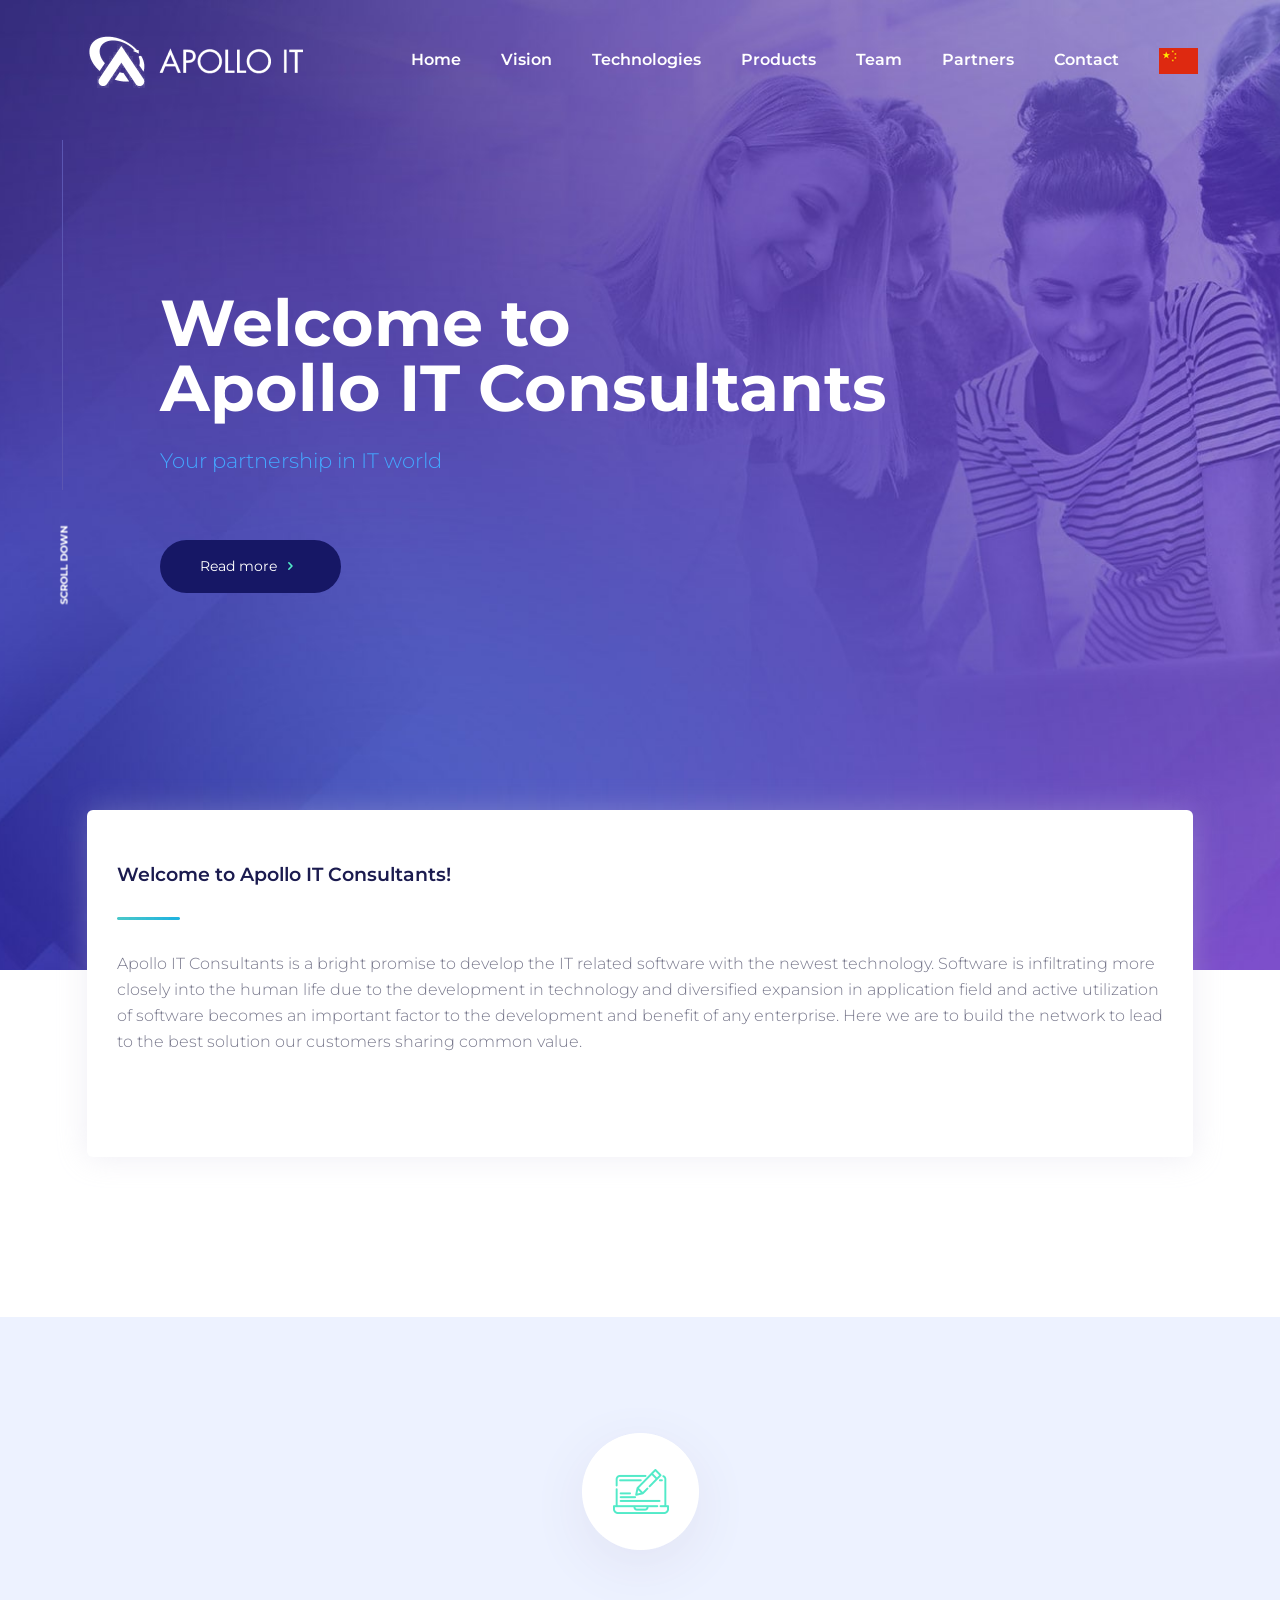
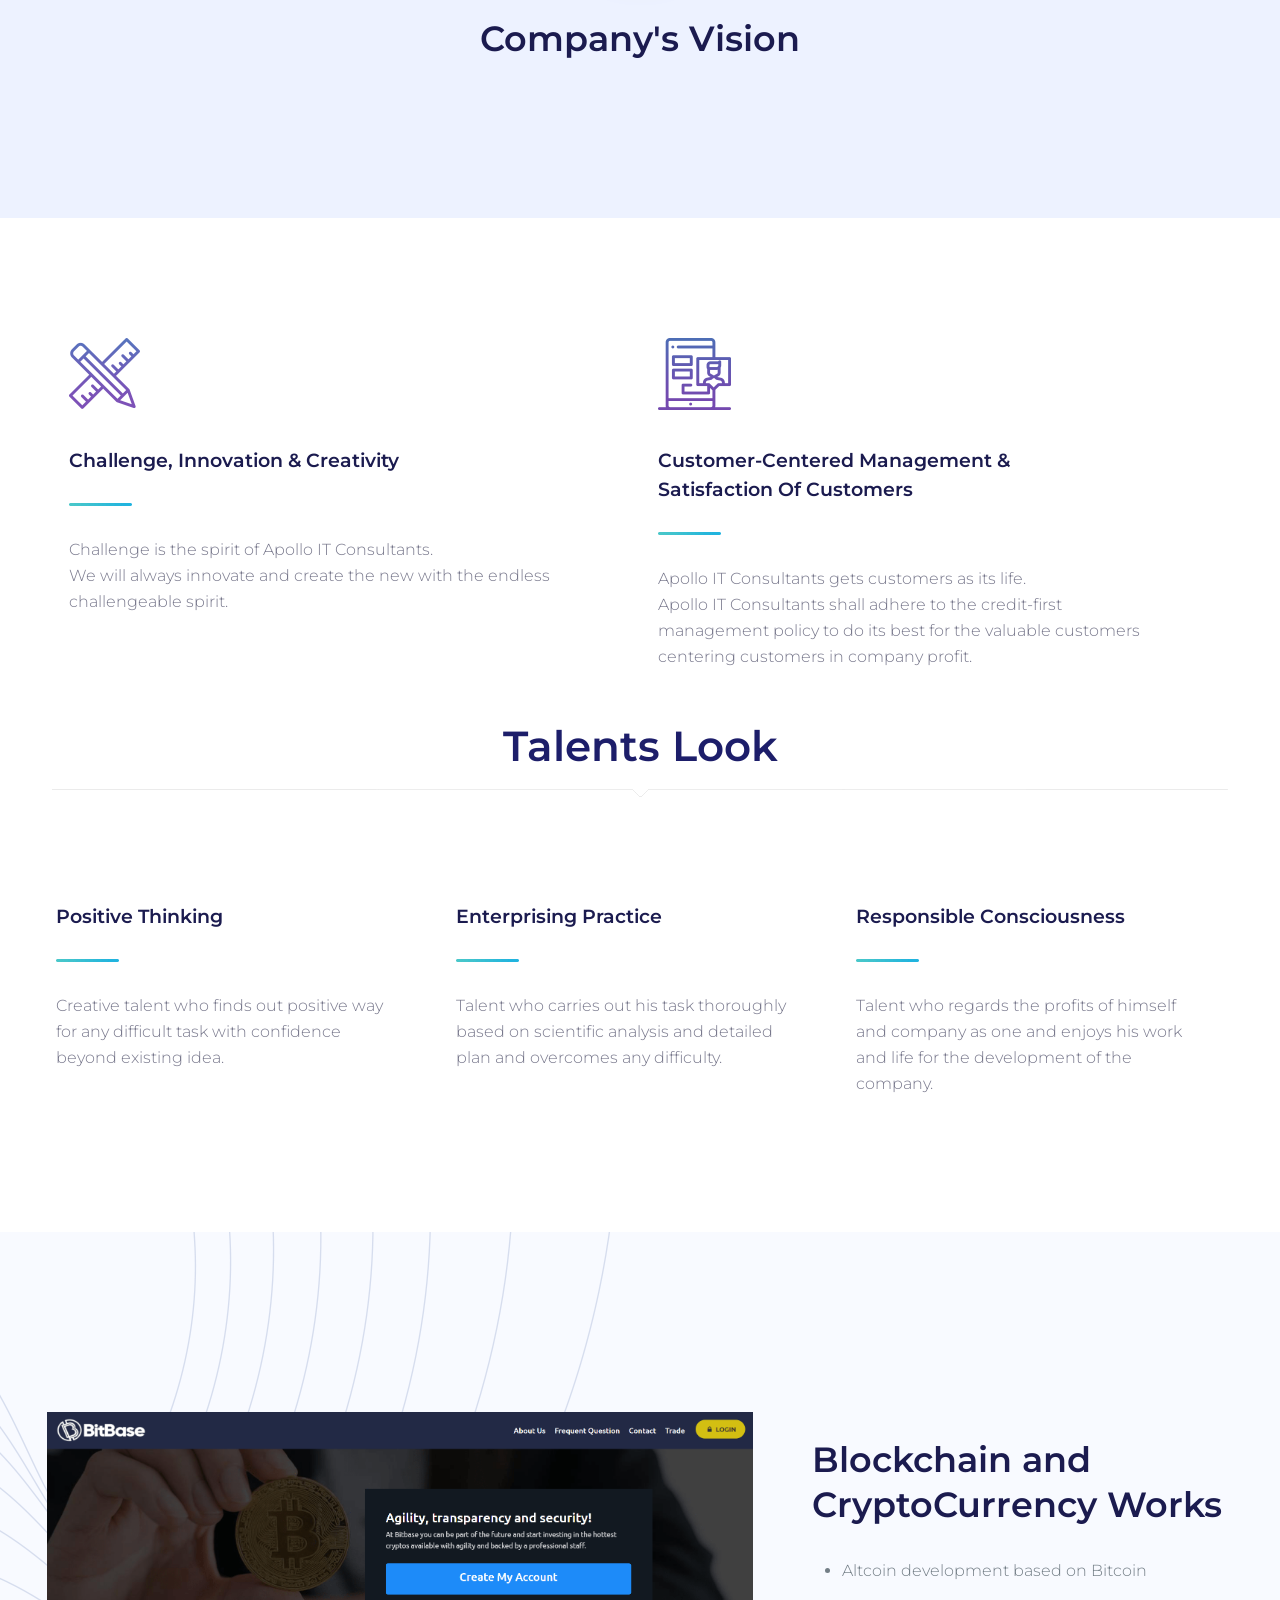
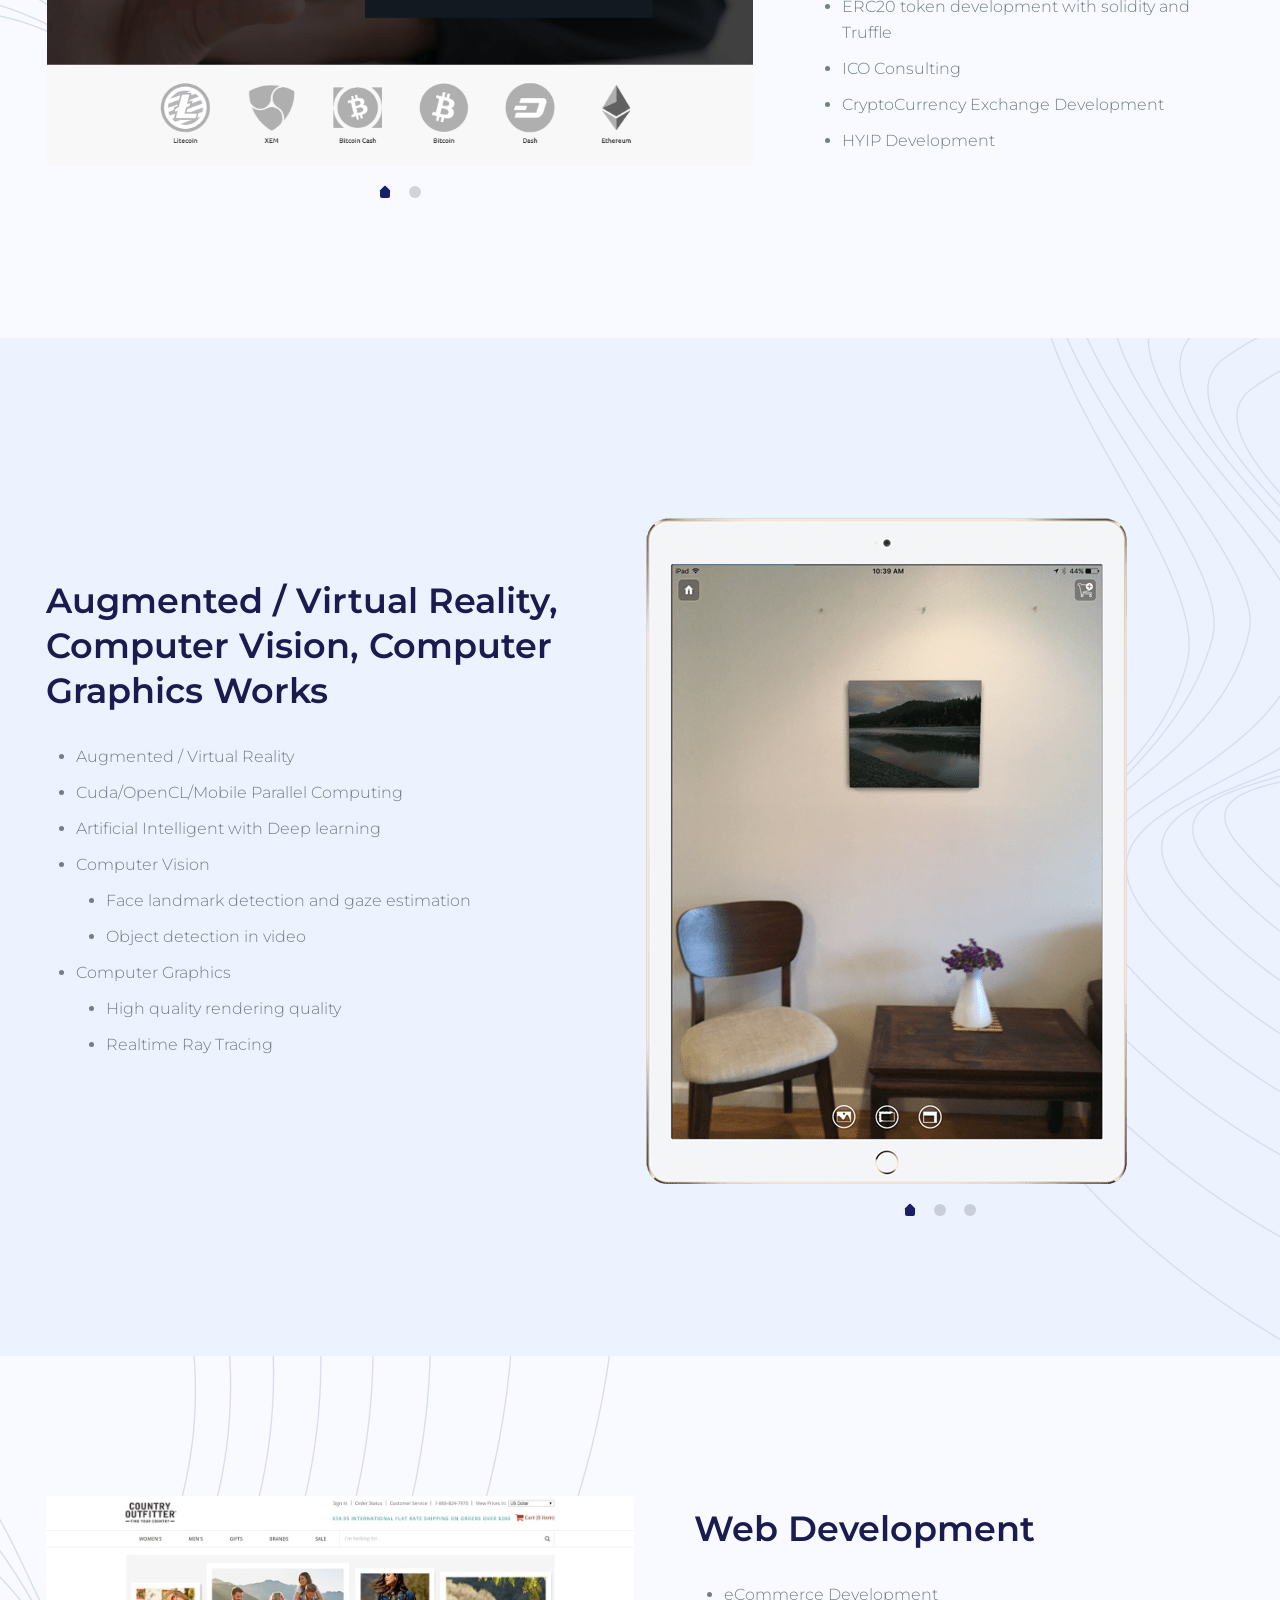
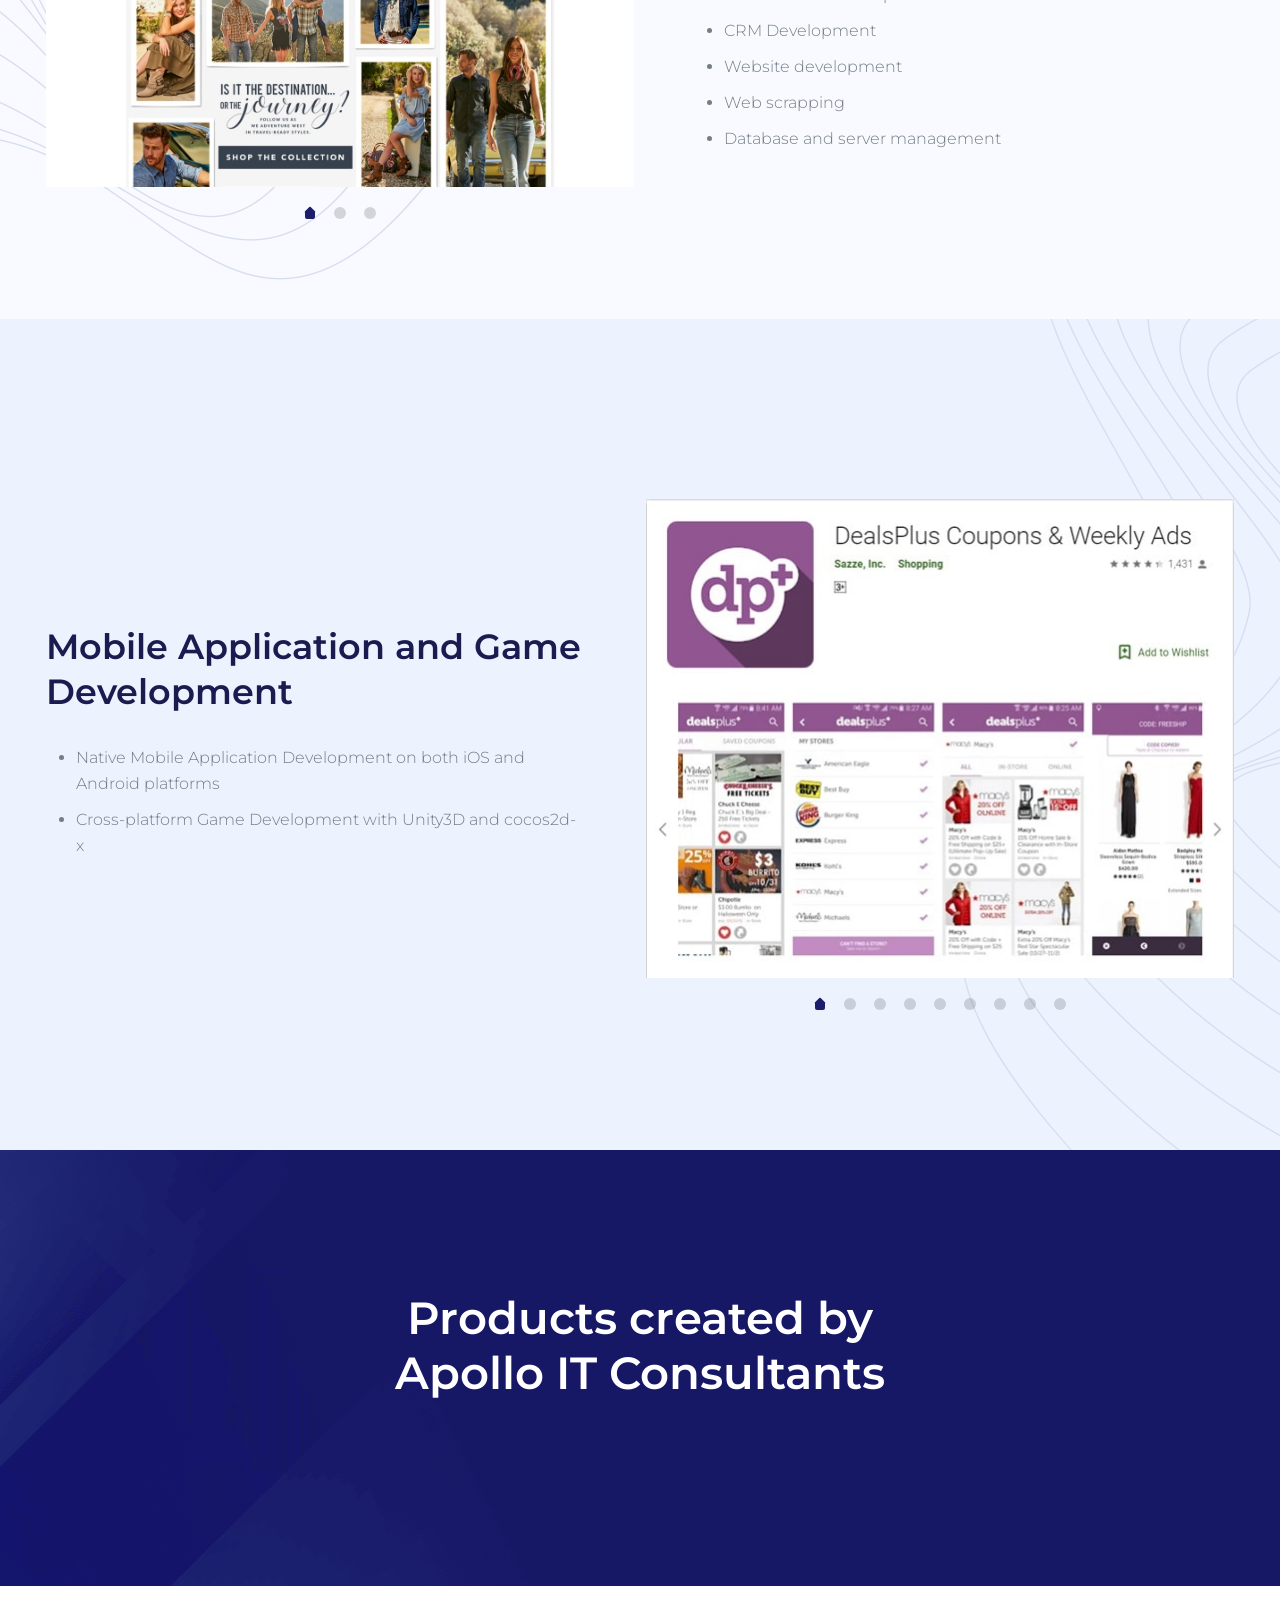
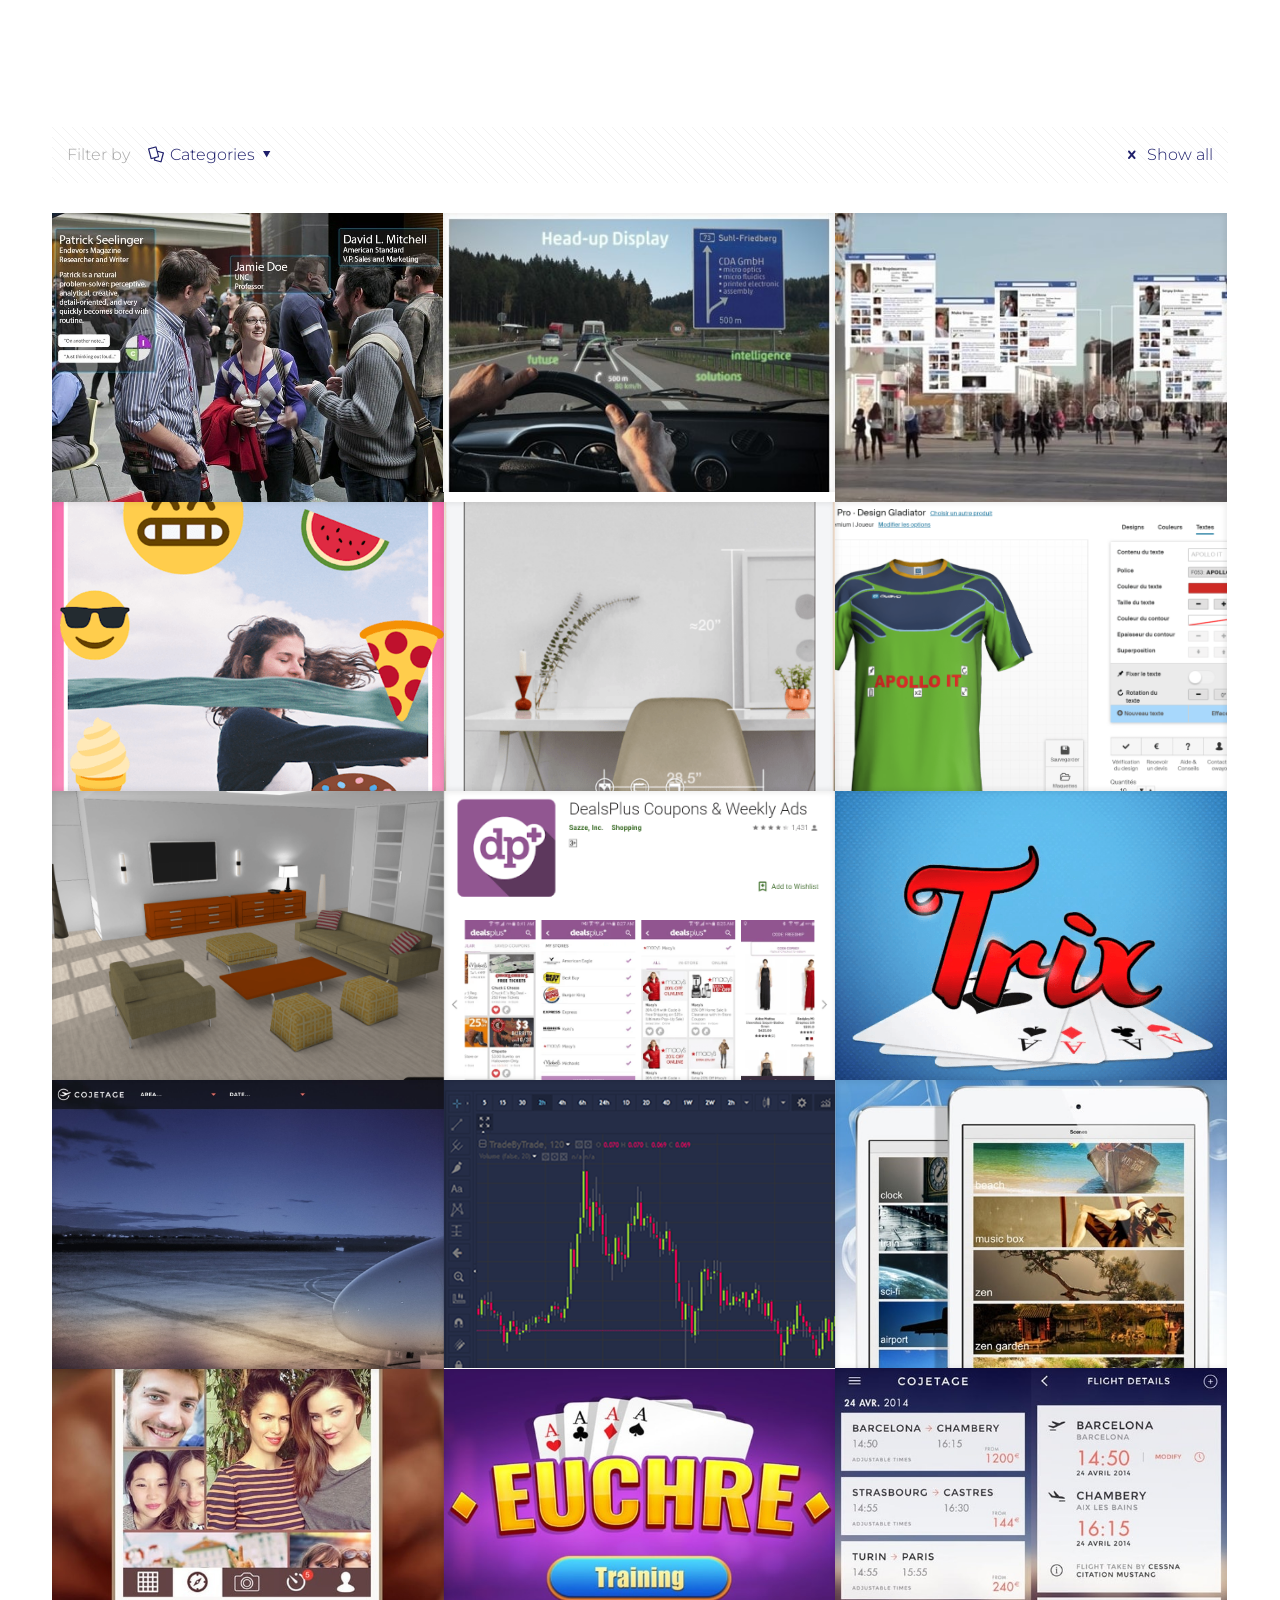
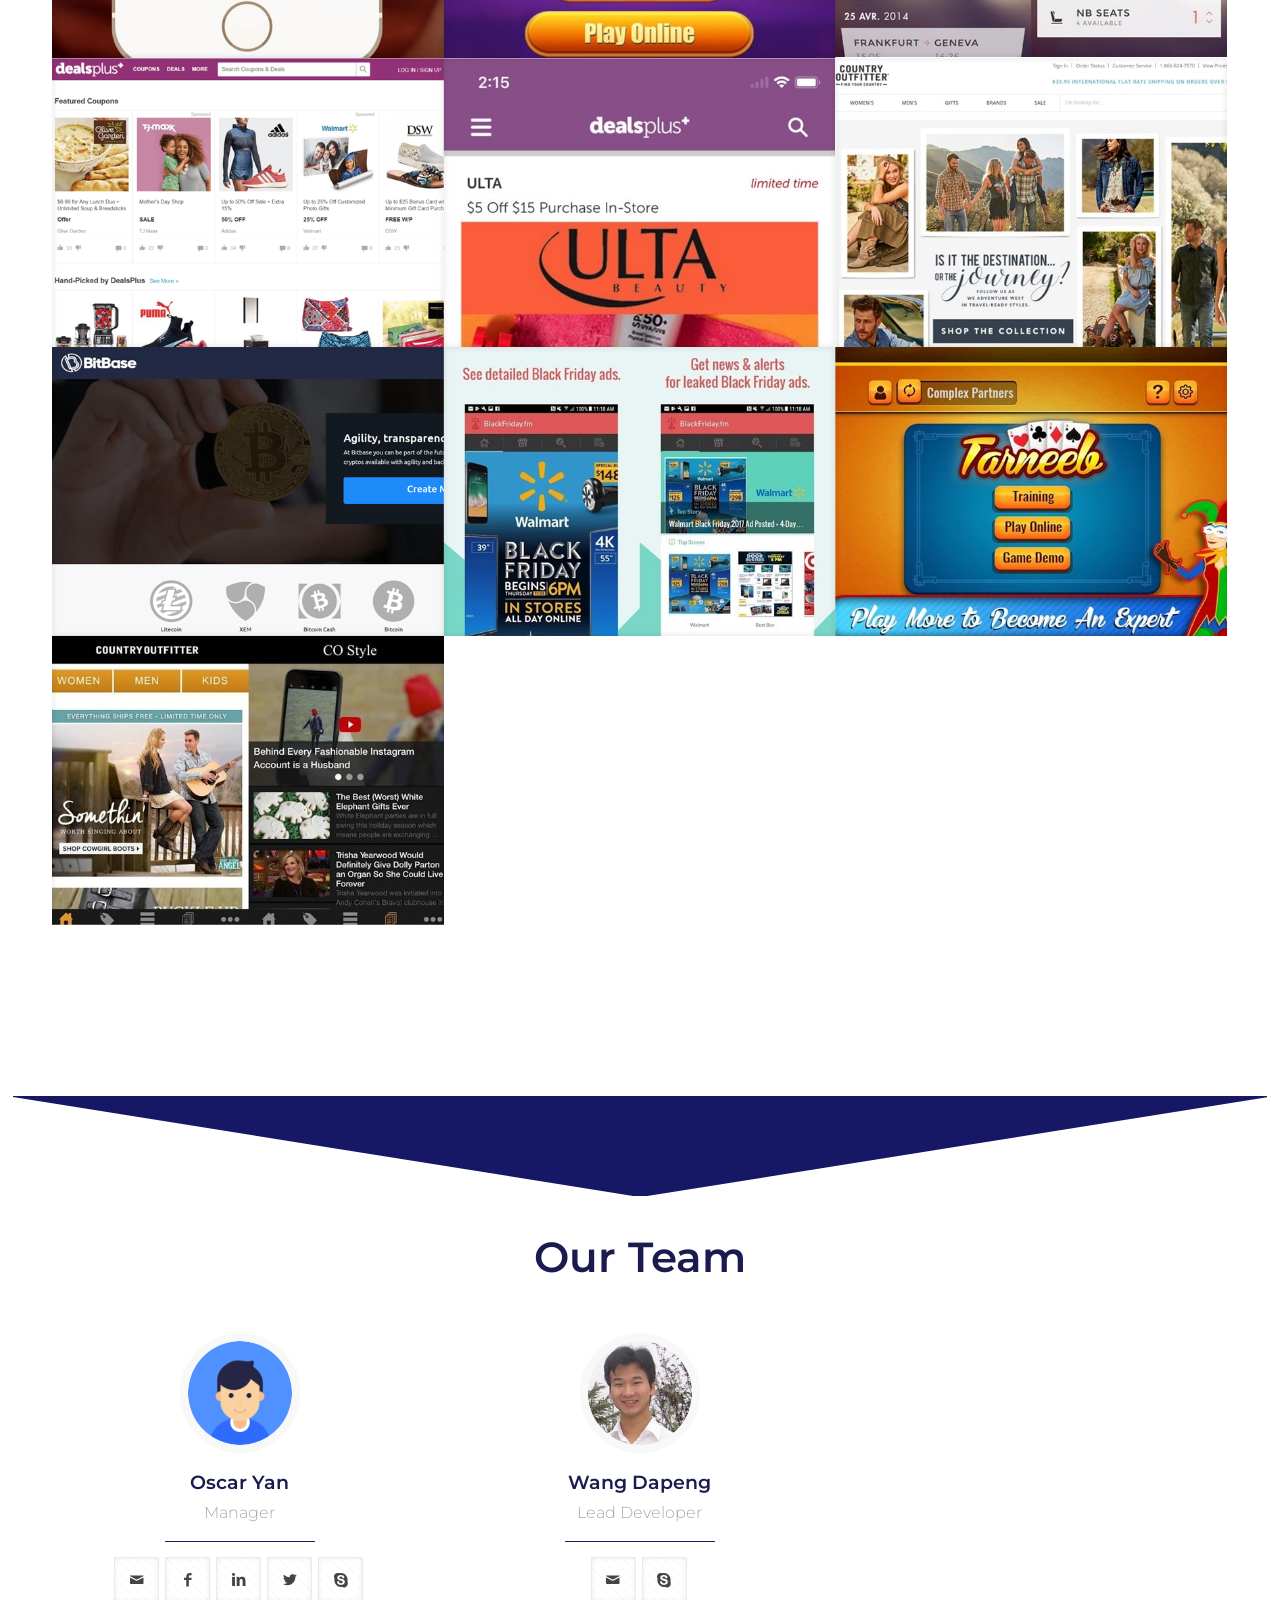
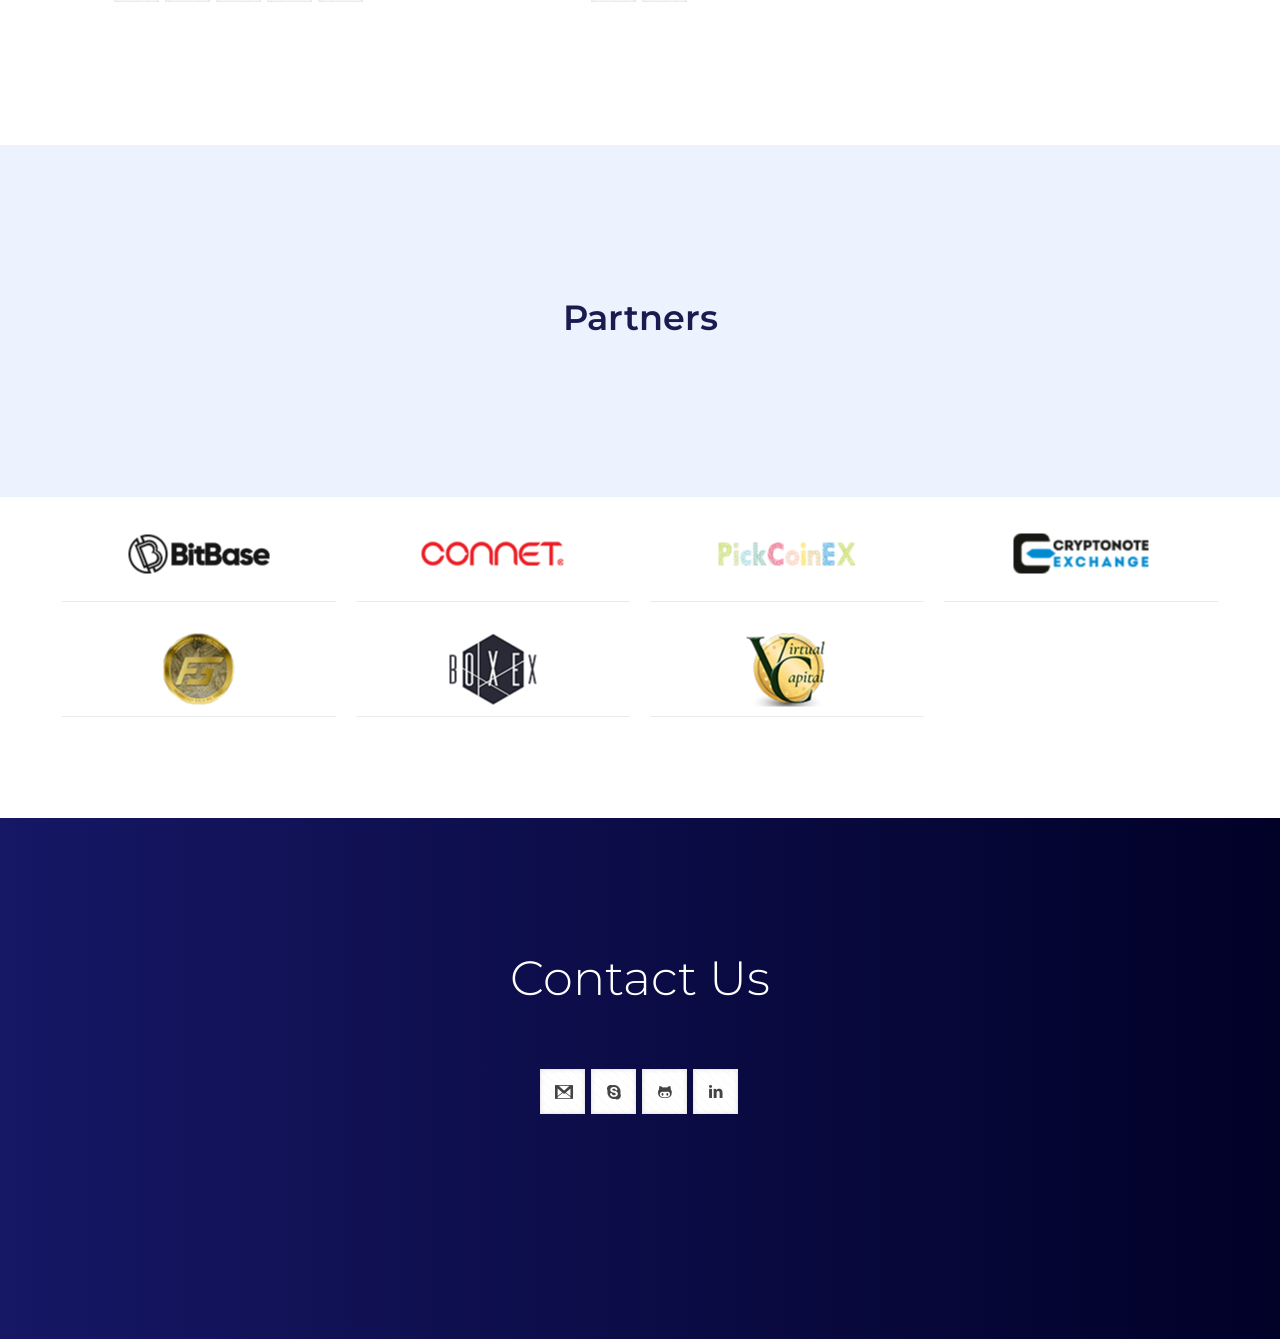
==== commit 91838aaf: "Update assets" ====
--- a/index.html
+++ b/index.html
@@ -7,1211 +7,1207 @@
 <html class="no-js" lang="en">
 <!--<![endif]-->
 <head>
-<meta charset="utf-8">
-<title>Apollo IT</title>
-<meta name="description" content="">
-<meta name="author" content="">
-<meta name="viewport" content="width=device-width, initial-scale=1, maximum-scale=1">
-<link rel='stylesheet' href='http://fonts.googleapis.com/css?family=Montserrat:100,300,400,400italic,500,600,700,700italic'>
-<link rel='stylesheet' href='css/global.css'>
-<link rel='stylesheet' href='css/structure.css'>
-<link rel='stylesheet' href='css/webdeveloper.css'>
-<link rel="stylesheet" href="plugins/rs-plugin-5.3.1/css/settings.css">
-<link  rel="icon" type="image/x-icon" href="favicon.ico" />
-<link  rel="shortcut icon" type="image/x-icon" href="favicon.ico" />
+	<meta charset="utf-8">
+	<title>Apollo IT Consultants</title>
+	<meta name="description" content="">
+	<meta name="author" content="">
+	<meta name="viewport" content="width=device-width, initial-scale=1, maximum-scale=1">
+	<link rel='stylesheet' href='http://fonts.googleapis.com/css?family=Montserrat:100,300,400,400italic,500,600,700,700italic'>
+	<link rel='stylesheet' href='css/global.css'>
+	<link rel='stylesheet' href='css/structure.css'>
+	<link rel='stylesheet' href='css/webdeveloper.css'>
+	<link rel="stylesheet" href="plugins/rs-plugin-5.3.1/css/settings.css">
+	<link rel="icon" href="favicon.png" />
+	<link rel="shortcut icon" href="favicon.png" />
 </head>
 <body class="color-custom style-default button-flat layout-full-width no-content-padding header-transparent minimalist-header-no sticky-header sticky-tb-color ab-hide subheader-both-center menu-line-below-80 menuo-right menuo-no-borders footer-copy-center mobile-tb-center mobile-side-slide mobile-mini-mr-ll be-reg-2085">
 <div id="Wrapper">
-<div id="Header_wrapper" class="bg-parallax" data-enllax-ratio="0.3">
-<header id="Header">
-<div class="header_placeholder"></div>
-<div id="Top_bar">
-<div class="container">
-<div class="column one">
-<div class="top_bar_left clearfix">
-<div class="logo">
-<a id="logo" href="#" title="Apollo IT" data-height="60" data-padding="30">
-<img class="logo-main scale-with-grid" src="logo2.png" data-retina="logo2.png" data-height="49" alt="webdeveloper">
-<img class="logo-sticky scale-with-grid" src="logo2.png" data-retina="logo2.png" data-height="49" alt="webdeveloper">
-<img class="logo-mobile scale-with-grid" src="logo2.png" data-retina="logo2.png" data-height="49" alt="webdeveloper">
-<img class="logo-mobile-sticky scale-with-grid" src="logo2.png" data-retina="logo2.png" data-height="49" alt="webdeveloper"></a>
-</div>
-<div class="menu_wrapper">
-<nav id="menu">
-<ul id="menu-main-menu" class="menu menu-main">
-<li>
-<a href="#welcome"><span>Home</span></a>
-</li>
-<li>
-<a href="#vision"><span>Vision</span></a>
-</li>
-<li>
-<a href="#technology"><span>Technologies</span></a>
-</li>
-<li>
-<a href="#products"><span>Products</span></a>
-</li>
-<li>
-<a href="#team"><span>Team</span></a>
-</li>
-<li>
-<a href="#partners"><span>Partners</span></a>
-</li>
-<li>
-<a href="#contact"><span>Contact</span></a>
-</li>
-<li>
-<a href="cn.html" title="Switch to Chinese" hreflang="zh"><span><img style="vertical-align:middle" src="images/cn.png"></span></a>
-</li>
-</ul>
-</nav>
-<a class="responsive-menu-toggle" href="#"><i class="icon-menu-fine"></i></a>
-</div>
-</div>
-</div>
-</div>
-</div>
-<div class="mfn-main-slider" id="mfn-rev-slider">
-<div id="rev_slider_1_1_wrapper" class="rev_slider_wrapper fullwidthbanner-container" data-source="gallery" style="margin:0px auto;background:transparent;padding:0px;margin-top:0px;margin-bottom:0px;">
-<div id="rev_slider_1_1" class="rev_slider fullwidthabanner" style="display:none;" data-version="5.4.7">
-<ul>
-<li data-index="rs-1" data-transition="fade" data-slotamount="default" data-hideafterloop="0" data-hideslideonmobile="off" data-easein="default" data-easeout="default" data-masterspeed="300" data-rotate="0" data-saveperformance="off" data-title="Slide"
-data-param1="" data-param2="" data-param3="" data-param4="" data-param5="" data-param6="" data-param7="" data-param8="" data-param9="" data-param10="" data-description="">
-<img src="images/home_webdeveloper_slider_bg.jpg" alt="" title="home_webdeveloper_slider_bg" width="1920" height="977" data-bgposition="center center" data-bgfit="cover" data-bgrepeat="no-repeat" class="rev-slidebg" data-no-retina>
-<div class="tp-caption   tp-resizeme" id="slide-1-layer-1" data-x="140" data-y="290" data-width="['auto']" data-height="['auto']" data-type="text" data-responsive_offset="on" data-frames='[{"delay":100,"speed":800,"frame":"0","from":"opacity:0;","to":"o:1;","ease":"Power3.easeInOut"},{"delay":"wait","speed":300,"frame":"999","to":"opacity:0;","ease":"Power3.easeInOut"}]'
-data-textAlign="['inherit','inherit','inherit','inherit']" data-paddingtop="[0,0,0,0]" data-paddingright="[0,0,0,0]" data-paddingbottom="[0,0,0,0]" data-paddingleft="[0,0,0,0]" style="z-index: 5; white-space: nowrap; font-size: 65px; line-height: 65px; font-weight: 700; color: #fff; letter-spacing: 0px;font-family:Montserrat;">
-Welcome to
-<br> Apollo IT
-</div>
-<div class="tp-caption   tp-resizeme" id="slide-1-layer-2" data-x="140" data-y="450" data-width="['auto']" data-height="['auto']" data-type="text" data-responsive_offset="on" data-frames='[{"delay":200,"speed":800,"frame":"0","from":"opacity:0;","to":"o:1;","ease":"Power3.easeInOut"},{"delay":"wait","speed":300,"frame":"999","to":"opacity:0;","ease":"Power3.easeInOut"}]'
-data-textAlign="['inherit','inherit','inherit','inherit']" data-paddingtop="[0,0,0,0]" data-paddingright="[0,0,0,0]" data-paddingbottom="[0,0,0,0]" data-paddingleft="[0,0,0,0]" style="z-index: 6; white-space: nowrap; font-size: 21px; line-height: 21px; font-weight: 300; color: #44a7ff; letter-spacing: 0px;font-family:Montserrat;">
-Your partnership in IT world
-</div>
-<a class="tp-caption rev-btn  tp-resizeme" href="#welcome" id="welcome" data-x="140" data-y="540" data-width="['auto']" data-height="['auto']" data-type="button" data-actions='' data-responsive_offset="on"
-data-frames='[{"delay":300,"speed":800,"frame":"0","from":"opacity:0;","to":"o:1;","ease":"Power3.easeInOut"},{"delay":"wait","speed":300,"frame":"999","to":"opacity:0;","ease":"Power3.easeInOut"},{"frame":"hover","speed":"300","ease":"Linear.easeNone","to":"o:1;rX:0;rY:0;rZ:0;z:0;","style":"c:rgb(22,23,101);bg:rgba(255,255,255,1);bs:solid;bw:0 0 0 0;"}]'
-data-textAlign="['inherit','inherit','inherit','inherit']" data-paddingtop="[18,18,18,18]" data-paddingright="[40,40,40,40]" data-paddingbottom="[18,18,18,18]" data-paddingleft="[40,40,40,40]" style="z-index: 7; white-space: nowrap; font-size: 14px; line-height: 17px; font-weight: 400; color: rgba(255,255,255,1); letter-spacing: px;font-family:Montserrat;background-color:rgb(22,23,101);border-color:rgba(0,0,0,1);border-radius:30px 30px 30px 30px;outline:none;box-shadow:none;box-sizing:border-box;-moz-box-sizing:border-box;-webkit-box-sizing:border-box;cursor:pointer;text-decoration: none;">Read more <i style="color: #52eac8;" class="icon-right-open"></i> </a>
-<div class="tp-caption tp-shape tp-shapewrapper  tp-resizeme"
-id="slide-1-layer-6" data-x="42" data-y="140" data-width="['1']" data-height="['350']" data-type="shape" data-responsive_offset="on" data-frames='[{"delay":500,"speed":800,"frame":"0","from":"opacity:0;","to":"o:1;","ease":"Power3.easeInOut"},{"delay":"wait","speed":300,"frame":"999","to":"opacity:0;","ease":"Power3.easeInOut"}]'
-data-textAlign="['inherit','inherit','inherit','inherit']" data-paddingtop="[0,0,0,0]" data-paddingright="[0,0,0,0]" data-paddingbottom="[0,0,0,0]" data-paddingleft="[0,0,0,0]" style="z-index: 9;background-color:rgb(91,86,178);"></div>
-<div class="tp-caption   tp-resizeme" id="slide-1-layer-5" data-x="5" data-y="560" data-width="['auto']" data-height="['auto']" data-type="text" data-responsive_offset="on" data-frames='[{"delay":600,"speed":800,"frame":"0","from":"opacity:0;","to":"o:1;rZ:270;","ease":"Power3.easeInOut"},{"delay":"wait","speed":300,"frame":"999","to":"opacity:0;","ease":"Power3.easeInOut"}]'
-data-textAlign="['inherit','inherit','inherit','inherit']" data-paddingtop="[0,0,0,0]" data-paddingright="[0,0,0,0]" data-paddingbottom="[0,0,0,0]" data-paddingleft="[0,0,0,0]" style="z-index: 10; white-space: nowrap; font-size: 10px; line-height: 10px; font-weight: 700; color: #fff; letter-spacing: 0px;font-family:Montserrat;">
-SCROLL DOWN
-</div>
-</li>
-</ul>
-</div>
-</div>
-</div>
-</header>
-</div>
-<div id="Content">
-<div class="content_wrapper clearfix">
-<div class="sections_group">
-<div class="entry-content">
-<div class="section mcb-section" style="padding-top:0px; padding-bottom:120px;">
-<div class="section_wrapper mcb-section-inner">
-<div class="wrap mcb-wrap one valign-top move-up clearfix" style="padding:0 1%; margin-top:-160px" data-mobile="no-up">
-<div class="mcb-wrap-inner">
-<div class="column mcb-column one column_column">
-<div class="column_attr clearfix" style="background-color: #fff; padding:50px 30px 0; border-radius: 6px; box-shadow: 0px 0px 30px rgba(200,196,219,.3); margin: 0 2%;">
-<h4>Welcome to Apollo IT Co., Ltd.
-</h4>
-<hr class="no_line" style="margin:0 auto 10px">
-<div class="image_frame image_item no_link scale-with-grid alignnone no_border">
-<div class="image_wrapper">
-<img class="scale-with-grid" src="images/home_webdeveloper_pic5.png">
-</div>
-</div>
-<hr class="no_line" style="margin:0 auto 30px">
-<p>
-Apollo IT is a bright promise to develop the IT related software with the newest technology.
-Software is infiltrating more closely into the human life due to the development in technology and diversified expansion in application field and active utilization of software becomes an important factor to the development and benefit of any enterprise.
-Here we are to build the network to lead to the best solution our customers sharing common value.
-</p>
-<hr class="no_line" style="margin:0 auto 25px">
-<hr class="no_line" style="margin:0 auto 60px">
-</div>
-</div>
-</div>
-</div>
-</div>
-</div>
-<div id="vision" class="section mcb-section" style="padding-top:80px; padding-bottom:90px; background-color:#edf2ff; background-image:url(images/home_webdeveloper_subheaderbg5.png); background-repeat:no-repeat; background-position:center top">
-<div class="section_wrapper mcb-section-inner">
-<div class="wrap mcb-wrap one valign-top clearfix">
-<div class="mcb-wrap-inner">
-<div class="column mcb-column one-fourth column_placeholder">
-<div class="placeholder">
-&nbsp;
-</div>
-</div>
-<div class="column mcb-column one-second column_column">
-<div class="column_attr clearfix align_center">
-<div class="image_frame image_item no_link scale-with-grid alignnone no_border">
-<div class="image_wrapper">
-<img class="scale-with-grid" src="images/home_webdeveloper_services1.png">
-</div>
-</div>
-<h3>Company's Vision</h3>
-<hr class="no_line" style="margin:0 auto 10px">
-</div>
-</div>
-<div class="column mcb-column one column_divider">
-<hr class="no_line">
-</div>
-</div>
-</div>
-</div>
-</div>
-<div class="section mcb-section" style="padding-top:120px; padding-bottom:80px">
-<div class="section_wrapper mcb-section-inner">
-<div class="wrap mcb-wrap one-second valign-top clearfix" style="padding:0 1%">
-<div class="mcb-wrap-inner">
-<div class="column mcb-column one column_column">
-<div class="column_attr clearfix" style="padding:0 10% 0 0; margin: 0 2%;">
-<div class="image_frame image_item no_link scale-with-grid alignnone no_border">
-<div class="image_wrapper">
-<img class="scale-with-grid" src="images/home_webdeveloper_pic3.png">
-</div>
-</div>
-<hr class="no_line" style="margin:0 auto 35px">
-<h4>Challenge, Innovation &amp; Creativity
-</h4>
-<hr class="no_line" style="margin:0 auto 10px">
-<div class="image_frame image_item no_link scale-with-grid alignnone no_border">
-<div class="image_wrapper">
-<img class="scale-with-grid" src="images/home_webdeveloper_pic5.png">
-</div>
-</div>
-<hr class="no_line" style="margin:0 auto 30px">
-<p>
-Challenge is the spirit of Apollo IT.<br>
-We will always innovate and create the new with the endless challengeable spirit.
-</p>
-</div>
-</div>
-</div>
-</div>
-<div class="wrap mcb-wrap one-second valign-top clearfix" style="padding:0 1%">
-<div class="mcb-wrap-inner">
-<div class="column mcb-column one column_column">
-<div class="column_attr clearfix" style="padding:0 10% 0 0;">
-<div class="image_frame image_item no_link scale-with-grid alignnone no_border">
-<div class="image_wrapper">
-<img class="scale-with-grid" src="images/home_webdeveloper_pic2.png">
-</div>
-</div>
-<hr class="no_line" style="margin:0 auto 35px">
-<h4>Customer-Centered Management &amp; <br> Satisfaction Of Customers
-</h4>
-<hr class="no_line" style="margin:0 auto 10px">
-<div class="image_frame image_item no_link scale-with-grid alignnone no_border">
-<div class="image_wrapper">
-<img class="scale-with-grid" src="images/home_webdeveloper_pic5.png">
-</div>
-</div>
-<hr class="no_line" style="margin:0 auto 30px">
-<p>
-Apollo IT gets customers as its life.<br>
-Apollo IT shall adhere to the credit-first management policy to do its best for the valuable customers centering customers in company profit.
-</p>
-</div>
-</div>
-</div>
-</div>
-<div class="column mcb-column one column_fancy_heading">
-<div class="fancy_heading fancy_heading_line">
-<h2 class="title">Talents Look</h2>
-</div>
-</div>
-<div class="wrap mcb-wrap one-third valign-top clearfix" style="padding:0 1%">
-<div class="mcb-wrap-inner">
-<div class="column mcb-column one column_column">
-<div class="column_attr clearfix" style="padding:0 10% 0 0;">
-<hr class="no_line" style="margin:0 auto 35px">
-<h4>
-<br> Positive Thinking</h4>
-<hr class="no_line" style="margin:0 auto 10px">
-<div class="image_frame image_item no_link scale-with-grid alignnone no_border">
-<div class="image_wrapper">
-<img class="scale-with-grid" src="images/home_webdeveloper_pic5.png">
-</div>
-</div>
-<hr class="no_line" style="margin:0 auto 30px">
-<p>
-Creative talent who finds out positive way for any difficult task with confidence beyond existing idea.
-</p>
-</div>
-</div>
-</div>
-</div>
-<div class="wrap mcb-wrap one-third valign-top clearfix" style="padding:0 1%">
-<div class="mcb-wrap-inner">
-<div class="column mcb-column one column_column">
-<div class="column_attr clearfix" style="padding:0 10% 0 0;">
-<hr class="no_line" style="margin:0 auto 35px">
-<h4>
-<br> Enterprising Practice</h4>
-<hr class="no_line" style="margin:0 auto 10px">
-<div class="image_frame image_item no_link scale-with-grid alignnone no_border">
-<div class="image_wrapper">
-<img class="scale-with-grid" src="images/home_webdeveloper_pic5.png">
-</div>
-</div>
-<hr class="no_line" style="margin:0 auto 30px">
-<p>
-Talent who carries out his task thoroughly based on scientific analysis and detailed plan and overcomes any difficulty.</p>
-</div>
-</div>
-</div>
-</div>
-<div class="wrap mcb-wrap one-third valign-top clearfix" style="padding:0 1%">
-<div class="mcb-wrap-inner">
-<div class="column mcb-column one column_column">
-<div class="column_attr clearfix" style="padding:0 10% 0 0;">
-<hr class="no_line" style="margin:0 auto 35px">
-<h4>
-<br> Responsible Consciousness</h4>
-<hr class="no_line" style="margin:0 auto 10px">
-<div class="image_frame image_item no_link scale-with-grid alignnone no_border">
-<div class="image_wrapper">
-<img class="scale-with-grid" src="images/home_webdeveloper_pic5.png">
-</div>
-</div>
-<hr class="no_line" style="margin:0 auto 30px">
-<p>
-Talent who regards the profits of himself and company as one and enjoys his work and life for the development of the company.
-</p>
-</div>
-</div>
-</div>
-</div>
-</div>
-</div>
-<div id="technology" class="section mcb-section equal-height-wrap  " style="padding-top:140px; padding-bottom:100px; background-color:#f8faff; background-image:url(images/home_webdeveloper_sectionbg1.png); background-repeat:no-repeat; background-position:center top;">
-<div class="section_wrapper mcb-section-inner">
-<div class="wrap mcb-wrap three-fifth  valign-middle clearfix" style="padding:40px 0 0">
-<div class="mcb-wrap-inner">
-	<div class="column mcb-column one column_slider">
-<div class="content_slider flat hide-arrows aligncenter">
-<ul class="content_slider_ul">
-<li>
-<a href="#popup-1" rel="prettyphoto" class="popup-link"><img class="scale-with-grid wp-post-image" src="images/pi/s10.png"></a>
-</li>
-<li>
-<a href="#popup-1" rel="prettyphoto" class="popup-link"><img src="images/pi/tradeby.png" class="scale-with-grid wp-post-image"></a>
-</li>
-</ul>
-<div class="slider_pager slider_pagination"></div>
-</div>
-</div>
-<div id="popup-1" class="popup-content">
-<div class="popup-inner">
-<h4>  Bitbase.exchange</h4><p>
-An awesome cryptocurrency exchange<br><br>
-<b>Technical area</b>: Blockchain; Bitcoin;<br><br>
-<b>Languages &amp; Frameworks</b> : HTML; CSS; Rails;</p>
-</div>
-</div>
-</div>
-</div>
-<div class="wrap mcb-wrap two-fifth  valign-middle clearfix" style="padding:0 0 0 4%">
-<div class="mcb-wrap-inner">
-<div class="column mcb-column one column_column">
-<div class="column_attr clearfix">
-<h3 class="topic1">Blockchain and CryptoCurrency Works</h3>
-<hr class="no_line" style="margin:0 auto 10px">
-<p>
-<ul><li>Altcoin development based on Bitcoin</li>
-<li>ERC20 token development with solidity and Truffle</li>
-<li>ICO Consulting</li>
-<li>CryptoCurrency Exchange Development</li>
-<li>HYIP Development</li></ul>
-</p>
-</div>
-</div>
-</div>
-</div>
-</div>
-</div>
-<div class="section mcb-section equal-height-wrap" style="padding-top:140px; padding-bottom:100px; background-color:#edf2ff; background-image:url(images/home_webdeveloper_sectionbg2.png); background-repeat:no-repeat; background-position:center top;">
-<div class="section_wrapper mcb-section-inner">
-<div class="wrap mcb-wrap one-second valign-middle clearfix" style="padding:0 4% 0 0">
-<div class="mcb-wrap-inner">
-<div class="column mcb-column one column_column">
-<div class="column_attr clearfix">
-<h3 class="topic2">Augmented / Virtual Reality, Computer Vision, Computer Graphics Works</h3>
-<hr class="no_line" style="margin:0 auto 10px">
-<p>
-<ul>
-<li>Augmented / Virtual Reality </li>
-<li>Cuda/OpenCL/Mobile Parallel Computing </li>
-<li>Artificial Intelligent with Deep learning </li>
-<li>Computer Vision
-<ul><li>Face landmark detection and gaze estimation </li>
-<li>Object detection in video </li></ul></li>
-<li>Computer Graphics <ul><li>High quality rendering quality </li><li>
-Realtime Ray Tracing </li></ul></li></ul>
-</p>
-</div>
-</div>
-</div>
-</div>
-<div id="popup-2" class="popup-content">
-<div class="popup-inner">
-<h4>Frameit AR</h4>
-</div>
-</div>
-<div id="popup-2b" class="popup-content">
-<div class="popup-inner">
-<h4>plus360degrees.com</h4>
-<p>Home Color Designer</p>
-</div>
-</div>
-<div class="wrap mcb-wrap one-second valign-middle clearfix" style="padding:40px 0 0">
-<div class="mcb-wrap-inner">
-<div class="column mcb-column one column_slider">
-<div class="content_slider flat hide-arrows">
-<ul class="content_slider_ul">
-<li>
-<a href="#popup-2" rel="prettyphoto" class="popup-link"><img src="images/pi/s6.png" class="scale-with-grid wp-post-image"></a>
-</li>
-<li>
-<a href="#popup-2" rel="prettyphoto" class="popup-link"><img src="images/pi/s5.png" class="scale-with-grid wp-post-image"></a>
-</li>
-<li>
-<a href="#popup-2b" rel="prettyphoto" class="popup-link"><img src="images/pi/s1a.png" class="scale-with-grid wp-post-image"></a>
-</li>
-</ul>
-<div class="slider_pager slider_pagination"></div>
-</div>
-</div>
-</div>
-</div>
-</div>
-</div>
-<div class="section mcb-section equal-height-wrap" style="padding-top:100px; padding-bottom:60px; background-color:#f8faff; background-image:url(images/home_webdeveloper_sectionbg1.png); background-repeat:no-repeat; background-position:center top;">
-<div class="section_wrapper mcb-section-inner">
-<div class="wrap mcb-wrap one-second valign-middle clearfix" style="padding:40px 0 0">
-<div class="mcb-wrap-inner">
-	<div id="popup-3a" class="popup-content">
-<div class="popup-inner">
-<h4>Country outfitter</h4>
-</div>
-</div>
-	<div id="popup-3b" class="popup-content">
-<div class="popup-inner">
-<h4>Dealsplus</h4>
-</div>
-</div>
-	<div id="popup-3c" class="popup-content">
-<div class="popup-inner">
-<h4>Cojetage</h4>
-</div>
-</div>
-<div class="column mcb-column one column_slider">
-<div class="content_slider flat hide-arrows">
-<ul class="content_slider_ul">
-<li>
-<a href="#popup-3a" rel="prettyphoto" class="popup-link"><img src="images/pi/country11.jpg" class="scale-with-grid wp-post-image"></a>
-</li>
-<li>
-<a href="#popup-3b" rel="prettyphoto" class="popup-link"><img src="images/pi/dealsplus.png" class="scale-with-grid wp-post-image"></a>
-</li>
-<li>
-<a href="#popup-3c" rel="prettyphoto" class="popup-link"><img src="images/pi/flights1.jpg" class="scale-with-grid wp-post-image"></a>
-</li>
-</ul>
-<div class="slider_pager slider_pagination"></div>
-</div>
-</div>
-</div>
-</div>
-<div class="wrap mcb-wrap one-second valign-middle clearfix" style="padding:0 0 0 4%">
-<div class="mcb-wrap-inner">
-<div class="column mcb-column one column_column">
-<div class="column_attr clearfix">
-<h3 class="topic3">Web Development</h3>
-<hr class="no_line" style="margin:0 auto 10px">
-<p>
-<ul><li>eCommerce Development </li>
-<li>CRM Development </li>
-<li>Website development </li>
-<li>Web scrapping </li>
-<li>Database and server management </li></ul>
-</p>
-</div>
-</div>
-</div>
-</div>
-</div>
-</div>
-<div class="section mcb-section equal-height-wrap" style="padding-top:140px; padding-bottom:100px; background-color:#edf2ff; background-image:url(images/home_webdeveloper_sectionbg2.png); background-repeat:no-repeat; background-position:center top;">
-<div class="section_wrapper mcb-section-inner">
-<div class="wrap mcb-wrap one-second valign-middle clearfix" style="padding:0 4% 0 0">
-<div class="mcb-wrap-inner">
-<div class="column mcb-column one column_column">
-<div class="column_attr clearfix">
-<h3 class="topic4">Mobile Application and Game Development</h3>
-<hr class="no_line" style="margin:0 auto 10px">
-<p>
-<ul>
-<li>Native Mobile Application Development on both iOS and Android platforms 
-</li> <li>Cross-platform Game Development with Unity3D and cocos2d-x </li></ul>
-</p>
-</div>
-</div>
-</div>
-</div>
-<div id="popup-4" class="popup-content">
-<div class="popup-inner">
-<h4>Deals Plus</h4>
-</div>
-</div>
-<div id="popup-4a" class="popup-content">
-<div class="popup-inner">
-<h4>Euchre</h4>
-</div>
-</div>
-<div id="popup-4b" class="popup-content">
-<div class="popup-inner">
-<h4>Black friday deals</h4>
-</div>
-</div>
-<div id="popup-4e" class="popup-content">
-<div class="popup-inner">
-<h4>Instanine</h4>
-</div>
-</div>
-<div id="popup-4f" class="popup-content">
-<div class="popup-inner">
-<h4>Sleepbug</h4>
-</div>
-</div>
-<div id="popup-4c" class="popup-content">
-<div class="popup-inner">
-<h4>Tarneeb Game</h4>
-</div>
-</div>
-<div id="popup-4d" class="popup-content">
-<div class="popup-inner">
-<h4>Country Outfitter</h4>
-</div>
-</div>
-<div id="popup-4g" class="popup-content">
-<div class="popup-inner">
-<h4>Trix</h4>
-</div>
-</div>
-<div class="wrap mcb-wrap one-second valign-middle clearfix" style="padding:40px 0 0">
-<div class="mcb-wrap-inner">
-<div class="column mcb-column one column_slider">
-<div class="content_slider flat hide-arrows">
-<ul class="content_slider_ul">
-<li>
-<a href="#popup-4" rel="prettyphoto" class="popup-link"><img src="images/pi/s7.jpg" class="scale-with-grid wp-post-image"></a>
-</li>
-<li>
-<a href="#popup-4a" rel="prettyphoto" class="popup-link"><img src="images/pi/euchre1.jpg" class="scale-with-grid wp-post-image"></a>
-</li>
-<li>
-<a href="#popup-4" rel="prettyphoto" class="popup-link"><img src="images/pi/s8-horz.jpg" class="scale-with-grid wp-post-image"></a>
-</li>
-<li>
-<a href="#popup-4b" rel="prettyphoto" class="popup-link"><img src="images/pi/black2.jpg" class="scale-with-grid wp-post-image"></a>
-</li>
-<li>
-<a href="#popup-4c" rel="prettyphoto" class="popup-link"><img src="images/pi/tarneeb.jpg" class="scale-with-grid wp-post-image"></a>
-</li>
-<li>
-<a href="#popup-4d" rel="prettyphoto" class="popup-link"><img src="images/pi/countryandroid1-horz.jpg" class="scale-with-grid wp-post-image"></a>
-</li>
-<li>
-<a href="#popup-4e" rel="prettyphoto" class="popup-link"><img src="images/pi/instanine-horz.jpg" class="scale-with-grid wp-post-image"></a>
-</li>
-<li>
-<a href="#popup-4f" rel="prettyphoto" class="popup-link"><img src="images/pi/s9a.jpg" class="scale-with-grid wp-post-image"></a>
-</li>
-<li>
-<a href="#popup-4g" rel="prettyphoto" class="popup-link"><img src="images/pi/trixa.png" class="scale-with-grid wp-post-image"></a>
-</li>
-</ul>
-<div class="slider_pager slider_pagination"></div>
-</div>
-</div>
-</div>
-</div>
-</div>
-</div>
-<div id="products" class="section mcb-section" style="padding-top:140px; padding-bottom:120px; background-color:#161765; background-image:url(images/home_webdeveloper_sectionbg3.png); background-repeat:no-repeat; background-position:center bottom;">
-<div class="section_wrapper mcb-section-inner">
-<div class="wrap mcb-wrap one valign-top clearfix">
-<div class="mcb-wrap-inner">
-<div class="column mcb-column one-fifth column_placeholder">
-<div class="placeholder">
-&nbsp;
-</div>
-</div>
-<div class="column mcb-column three-fifth column_column">
-<div class="column_attr clearfix align_center">
-<h2 style="color:#fff">Products created by<br> Apollo IT</h2>
-<hr class="no_line" style="margin:0 auto 10px">
-</div>
-</div>
-</div>
-</div>
-</div>
-</div>
-<div class="section mcb-section" style="padding-top:0px; padding-bottom:0px">
-<div class="section_wrapper mcb-section-inner">
-<div class="wrap mcb-wrap one valign-top clearfix">
-<div class="mcb-wrap-inner">
-<div class="column mcb-column one column_divider">
-<hr class="no_line" style="margin:0 auto 140px">
-</div>
-</div>
-</div>
-</div>
-</div>
-<div class="section section-filters">
-<div class="section_wrapper clearfix">
-<!--  Filter Area -->
-<div id="Filters" class="column one isotope-filters">
-<ul class="filters_buttons">
-<li class="label">
-Filter by
-</li>
-<li class="categories">
-<a class="open" href="#"><i class="icon-docs"></i>Categories<i class="icon-down-dir"></i></a>
-</li>
-<li class="reset">
-<a class="close" data-rel="*" href="#"><i class="icon-cancel"></i> Show all</a>
-</li>
-</ul>
-<div class="filters_wrapper">
-<ul class="categories">
-<li>
-<a data-rel=".category-ar" href="#">AR Apps</a>
-</li>
-<li>
-<a data-rel=".category-website" href="#">Website</a>
-</li>
-<li>
-<a data-rel=".category-android" href="#">Android Apps</a>
-</li>
-<li>
-<a data-rel=".category-ios" href="#">iOS Apps</a>
-</li>
-<li>
-<a data-rel=".category-games" href="#">Mobile Games</a>
-</li>
-<li class="close">
-<a href="#"><i class="icon-cancel"></i></a>
-</li>
-</ul>
-</div>
-</div>
-</div>
-</div>
-<div class="section">
-<div class="section_wrapper clearfix">
-<!-- One full width row-->
-<div class="column one column_portfolio">
-<div class="portfolio_wrapper isotope_wrapper">
-<ul class="portfolio_group lm_wrapper isotope flat">
-<li class="portfolio-item isotope-item category-ar">
-<div class="portfolio-item-fw-bg">
-<div class="portfolio-item-fw-wrapper">
-<div class="list_style_header">
-<h3 class="entry-title">Hololense People Finder (NDA)</h3>
-</div>
-<div class="image_frame scale-with-grid">
-<div class="image_wrapper">
-<div class="mask"></div><img width="580" height="450" src="images/pi/p1.jpg" class="scale-with-grid wp-post-image" alt="" />
-<div class="image_links double">
-<a href="images/pi/p1a.jpg" class="zoom" rel="prettyphoto"><i class="icon-search"></i></a><a href="#" class="link"><i class="icon-lock"></i></a>
-</div>
-</div>
-</div>
-</div>
-</div>
-</li>
-<li class="portfolio-item isotope-item category-ar">
-<div class="portfolio-item-fw-bg">
-<div class="portfolio-item-fw-wrapper">
-<div class="list_style_header">
-<h3 class="entry-title">ADAS with Plastic micro optics cater (NDA)</h3>
-</div>
-<div class="image_frame scale-with-grid">
-<div class="image_wrapper">
-<div class="mask"></div><img width="580" height="450" src="images/pi/p3.jpg" class="scale-with-grid wp-post-image" alt="" />
-<div class="image_links double">
-<a href="images/pi/p3.jpg" class="zoom" rel="prettyphoto"><i class="icon-search"></i></a><a href="#" class="link"><i class="icon-lock"></i></a>
-</div>
-</div>
-</div>
-</div>
-</div>
-</li>
-<li class="portfolio-item isotope-item category-ar">
-<div class="portfolio-item-fw-bg">
-<div class="portfolio-item-fw-wrapper">
-<div class="list_style_header">
-<h3 class="entry-title">AR based people finder (NDA)</h3>
-</div>
-<div class="image_frame scale-with-grid">
-<div class="image_wrapper">
-<div class="mask"></div><img width="580" height="450" src="images/pi/p2.jpg" class="scale-with-grid wp-post-image" alt="" />
-<div class="image_links double">
-<a href="images/pi/p2a.jpg" class="zoom" rel="prettyphoto"><i class="icon-search"></i></a><a href="#" class="link"><i class="icon-lock"></i></a>
-</div>
-</div>
-</div>
-</div>
-</div>
-</li>
-<li class="portfolio-item isotope-item category-ar category-android">
-<div class="portfolio-item-fw-bg">
-<div class="portfolio-item-fw-wrapper">
-<div class="list_style_header">
-<h3 class="entry-title">Beauty App</h3>
-</div>
-<div class="image_frame scale-with-grid">
-<div class="image_wrapper">
-<div class="mask"></div><img width="580" height="450" src="images/pi/s2a.png" class="scale-with-grid wp-post-image" alt="" />
-<div class="image_links double">
-<a href="images/pi/s3.png" class="zoom" rel="prettyphoto"><i class="icon-search"></i></a><a href="https://play.google.com/store/apps/details?id=com.northpark.beautycamera&hl=en" class="link"><i class="icon-link"></i></a>
-</div>
-</div>
-</div>
-</div>
-</div>
-</li>
-<li class="portfolio-item isotope-item category-ar category-ios">
-<div class="portfolio-item-fw-bg">
-<div class="portfolio-item-fw-wrapper">
-<div class="list_style_header">
-<h3 class="entry-title">Frame IT</h3>
-</div>
-<div class="image_frame scale-with-grid">
-<div class="image_wrapper">
-<div class="mask"></div><img width="580" height="450" src="images/pi/s5a1.png" class="scale-with-grid wp-post-image" alt="" />
-<div class="image_links double">
-<a href="images/pi/s5a.png" class="zoom" rel="prettyphoto"><i class="icon-search"></i></a><a href="https://itunes.apple.com/us/app/frameit-ar/id1067118366?mt=8" class="link"><i class="icon-link"></i></a>
-</div>
-</div>
-</div>
-</div>
-</div>
-</li>
-<li class="portfolio-item isotope-item category-website">
-<div class="portfolio-item-fw-bg">
-<div class="portfolio-item-fw-wrapper">
-<div class="list_style_header">
-<h3 class="entry-title">Product Configurator</h3>
-</div>
-<div class="image_frame scale-with-grid">
-<div class="image_wrapper">
-<div class="mask"></div><img width="580" height="450" src="images/pi/s4.png" class="scale-with-grid wp-post-image" alt="" />
-<div class="image_links double">
-<a href="images/pi/s4a.png" class="zoom" rel="prettyphoto"><i class="icon-search"></i></a><a href="https://fr.owayo.com/konfigurator_html/index.php?sport=football&product=maillots&lang=fr&land=wo#" class="link"><i class="icon-link"></i></a>
-</div>
-</div>
-</div>
-</div>
-</div>
-</li>
-<li class="portfolio-item isotope-item category-website">
-<div class="portfolio-item-fw-bg">
-<div class="portfolio-item-fw-wrapper">
-<div class="list_style_header">
-<h3 class="entry-title">360 home designer</h3>
-</div>
-<div class="image_frame scale-with-grid">
-<div class="image_wrapper">
-<div class="mask"></div><img width="580" height="450" src="images/pi/s1a1.png" class="scale-with-grid wp-post-image" alt="" />
-<div class="image_links double">
-<a href="images/pi/s1.png" class="zoom" rel="prettyphoto"><i class="icon-search"></i></a><a href="http://homecolors.plus360degrees.com/" class="link"><i class="icon-link"></i></a>
-</div>
-</div>
-</div>
-</div>
-</div>
-</li>
-<li class="portfolio-item isotope-item category-android">
-<div class="portfolio-item-fw-bg">
-<div class="portfolio-item-fw-wrapper">
-<div class="list_style_header">
-<h3 class="entry-title">Dealsplus</h3>
-</div>
-<div class="image_frame scale-with-grid">
-<div class="image_wrapper">
-<div class="mask"></div><img width="580" height="450" src="images/pi/s7a.png" class="scale-with-grid wp-post-image" alt="" />
-<div class="image_links double">
-<a href="images/pi/s7a.png" class="zoom" rel="prettyphoto"><i class="icon-search"></i></a><a href="https://play.google.com/store/apps/details?id=coupons.android.dealspl.us&hl=en" class="link"><i class="icon-link"></i></a>
-</div>
-</div>
-</div>
-</div>
-</div>
-</li>
-<li class="portfolio-item isotope-item category-games category-android">
-<div class="portfolio-item-fw-bg">
-<div class="portfolio-item-fw-wrapper">
-<div class="list_style_header">
-<h3 class="entry-title">Trix</h3>
-</div>
-<div class="image_frame scale-with-grid">
-<div class="image_wrapper">
-<div class="mask"></div><img width="580" height="450" src="images/pi/trixa.png" class="scale-with-grid wp-post-image" alt="" />
-<div class="image_links double">
-<a href="https://www.youtube.com/watch?v=gz7vguvBp6A" class="video" rel="prettyphoto"><i class="icon-play"></i></a><a href="https://play.google.com/store/apps/details?id=coupons.android.dealspl.us&hl=en" class="link"><i class="icon-link"></i></a>
-</div>
-</div>
-</div>
-</div>
-</div>
-</li>
-<li class="portfolio-item isotope-item category-website">
-<div class="portfolio-item-fw-bg">
-<div class="portfolio-item-fw-wrapper">
-<div class="list_style_header">
-<h3 class="entry-title">Cojetage</h3>
-</div>
-<div class="image_frame scale-with-grid">
-<div class="image_wrapper">
-<div class="mask"></div><img width="580" height="450" src="images/pi/flights.jpg" class="scale-with-grid wp-post-image" alt="" />
-<div class="image_links double">
-<a href="images/pi/flights1.jpg" class="zoom" rel="prettyphoto"><i class="icon-search"></i></a><a href="https://www.cojetage.com/en" class="link"><i class="icon-link"></i></a>
-</div>
-</div>
-</div>
-</div>
-</div>
-</li>
-<li class="portfolio-item isotope-item category-website">
-<div class="portfolio-item-fw-bg">
-<div class="portfolio-item-fw-wrapper">
-<div class="list_style_header">
-<h3 class="entry-title">Trade by Trade</h3>
-</div>
-<div class="image_frame scale-with-grid">
-<div class="image_wrapper">
-<div class="mask"></div><img width="580" height="450" src="images/pi/tradebytradea.png" class="scale-with-grid wp-post-image" alt="" />
-<div class="image_links double">
-<a href="images/pi/tradebytradea.png" class="zoom" rel="prettyphoto"><i class="icon-search"></i></a><a href="https://tradebytrade.com/" class="link"><i class="icon-link"></i></a>
-</div>
-</div>
-</div>
-</div>
-</div>
-</li>
-<li class="portfolio-item isotope-item category-android">
-<div class="portfolio-item-fw-bg">
-<div class="portfolio-item-fw-wrapper">
-<div class="list_style_header">
-<h3 class="entry-title">Sleep Bug</h3>
-</div>
-<div class="image_frame scale-with-grid">
-<div class="image_wrapper">
-<div class="mask"></div><img width="580" height="450" src="images/pi/s9a1.jpg" class="scale-with-grid wp-post-image" alt="" />
-<div class="image_links double">
-<a href="images/pi/s9.jpg" class="zoom" rel="prettyphoto"><i class="icon-search"></i></a><a href="https://play.google.com/store/apps/details?id=com.sleepbugpro" class="link"><i class="icon-link"></i></a>
-</div>
-</div>
-</div>
-</div>
-</div>
-</li>
-<li class="portfolio-item isotope-item category-ios">
-<div class="portfolio-item-fw-bg">
-<div class="portfolio-item-fw-wrapper">
-<div class="list_style_header">
-<h3 class="entry-title">Instanine</h3>
-</div>
-<div class="image_frame scale-with-grid">
-<div class="image_wrapper">
-<div class="mask"></div><img width="580" height="450" src="images/pi/instaninea.jpg" class="scale-with-grid wp-post-image" alt="" />
-<div class="image_links double">
-<a href="images/pi/instanine.jpg" class="zoom" rel="prettyphoto"><i class="icon-search"></i></a><a href="https://itunes.apple.com/us/app/instanine/id916165349?mt=8" class="link"><i class="icon-link"></i></a>
-</div>
-</div>
-</div>
-</div>
-</div>
-</li>
-<li class="portfolio-item isotope-item category-ios category-games">
-<div class="portfolio-item-fw-bg">
-<div class="portfolio-item-fw-wrapper">
-<div class="list_style_header">
-<h3 class="entry-title">Euchre</h3>
-</div>
-<div class="image_frame scale-with-grid">
-<div class="image_wrapper">
-<div class="mask"></div><img width="580" height="450" src="images/pi/euchrea.jpg" class="scale-with-grid wp-post-image" alt="" />
-<div class="image_links double">
-<a href="images/pi/euchre.jpg" class="zoom" rel="prettyphoto"><i class="icon-search"></i></a><a href="https://itunes.apple.com/cn/app/euchre-game/id1211847012?l=en&mt=8" class="link"><i class="icon-link"></i></a>
-</div>
-</div>
-</div>
-</div>
-</div>
-</li>
-<li class="portfolio-item isotope-item category-ios">
-<div class="portfolio-item-fw-bg">
-<div class="portfolio-item-fw-wrapper">
-<div class="list_style_header">
-<h3 class="entry-title">iOS Flight</h3>
-</div>
-<div class="image_frame scale-with-grid">
-<div class="image_wrapper">
-<div class="mask"></div><img width="580" height="450" src="images/pi/iosflighta.jpg" class="scale-with-grid wp-post-image" alt="" />
-<div class="image_links double">
-<a href="images/pi/iosflight.jpg" class="zoom" rel="prettyphoto"><i class="icon-search"></i></a><a href="https://itunes.apple.com/en/app/cojetage/id476711515" class="link"><i class="icon-link"></i></a>
-</div>
-</div>
-</div>
-</div>
-</div>
-</li>
-<li class="portfolio-item isotope-item category-website">
-<div class="portfolio-item-fw-bg">
-<div class="portfolio-item-fw-wrapper">
-<div class="list_style_header">
-<h3 class="entry-title">Deals Plus - Website</h3>
-</div>
-<div class="image_frame scale-with-grid">
-<div class="image_wrapper">
-<div class="mask"></div><img width="580" height="450" src="images/pi/dealsplusa.png" class="scale-with-grid wp-post-image" alt="" />
-<div class="image_links double">
-<a href="images/pi/dealsplus.png" class="zoom" rel="prettyphoto"><i class="icon-search"></i></a><a href="https://www.dealsplus.com/" class="link"><i class="icon-link"></i></a>
-</div>
-</div>
-</div>
-</div>
-</div>
-</li>
-<li class="portfolio-item isotope-item category-ios">
-<div class="portfolio-item-fw-bg">
-<div class="portfolio-item-fw-wrapper">
-<div class="list_style_header">
-<h3 class="entry-title">Deals Plus i phone app</h3>
-</div>
-<div class="image_frame scale-with-grid">
-<div class="image_wrapper">
-<div class="mask"></div><img width="580" height="450" src="images/pi/deals-ip1a.jpg" class="scale-with-grid wp-post-image" alt="" />
-<div class="image_links double">
-<a href="images/pi/deals-ip1.jpg" class="zoom" rel="prettyphoto"><i class="icon-search"></i></a><a href="https://itunes.apple.com/us/app/dealsplus-coupons-weekly-ads/id496056416?mt=8" class="link"><i class="icon-link"></i></a>
-</div>
-</div>
-</div>
-</div>
-</div>
-</li>
-<li class="portfolio-item isotope-item category-website">
-<div class="portfolio-item-fw-bg">
-<div class="portfolio-item-fw-wrapper">
-<div class="list_style_header">
-<h3 class="entry-title">Countryyoutfitter</h3>
-</div>
-<div class="image_frame scale-with-grid">
-<div class="image_wrapper">
-<div class="mask"></div><img width="580" height="450" src="images/pi/country1.jpg" class="scale-with-grid wp-post-image" alt="" />
-<div class="image_links double">
-<a href="images/pi/country11.jpg" class="zoom" rel="prettyphoto"><i class="icon-search"></i></a><a href="http://www.countryoutfitter.com" class="link"><i class="icon-link"></i></a>
-</div>
-</div>
-</div>
-</div>
-</div>
-</li>
-<li class="portfolio-item isotope-item category-website">
-<div class="portfolio-item-fw-bg">
-<div class="portfolio-item-fw-wrapper">
-<div class="list_style_header">
-<h3 class="entry-title">Bitbase Exchange</h3>
-</div>
-<div class="image_frame scale-with-grid">
-<div class="image_wrapper">
-<div class="mask"></div><img width="580" height="450" src="images/pi/s10a1.png" class="scale-with-grid wp-post-image" alt="" />
-<div class="image_links double">
-<a href="images/pi/s10.png" class="zoom" rel="prettyphoto"><i class="icon-search"></i></a><a href="https://bitbase.exchange" class="link"><i class="icon-link"></i></a>
-</div>
-</div>
-</div>
-</div>
-</div>
-</li>
-<li class="portfolio-item isotope-item category-android">
-<div class="portfolio-item-fw-bg">
-<div class="portfolio-item-fw-wrapper">
-<div class="list_style_header">
-<h3 class="entry-title">Black Friday</h3>
-</div>
-<div class="image_frame scale-with-grid">
-<div class="image_wrapper">
-<div class="mask"></div><img width="580" height="450" src="images/pi/black3.jpg" class="scale-with-grid wp-post-image" alt="" />
-<div class="image_links double">
-<a href="images/pi/black1a.jpg" class="zoom" rel="prettyphoto"><i class="icon-search"></i></a><a href="https://play.google.com/store/apps/details?id=co.fusionweb.blackfriday" class="link"><i class="icon-link"></i></a>
-</div>
-</div>
-</div>
-</div>
-</div>
-</li>
-<li class="portfolio-item isotope-item category-android category-games">
-<div class="portfolio-item-fw-bg">
-<div class="portfolio-item-fw-wrapper">
-<div class="list_style_header">
-<h3 class="entry-title">Tarneeb</h3>
-</div>
-<div class="image_frame scale-with-grid">
-<div class="image_wrapper">
-<div class="mask"></div><img width="580" height="450" src="images/pi/tarneeb.jpg" class="scale-with-grid wp-post-image" alt="" />
-<div class="image_links double">
-<a href="images/pi/tab.png" class="zoom" rel="prettyphoto"><i class="icon-search"></i></a><a href="https://play.google.com/store/apps/details?id=com.games.tarneeb" class="link"><i class="icon-link"></i></a>
-</div>
-</div>
-</div>
-</div>
-</div>
-</li>
-<li class="portfolio-item isotope-item category-android category-games">
-<div class="portfolio-item-fw-bg">
-<div class="portfolio-item-fw-wrapper">
-<div class="list_style_header">
-<h3 class="entry-title">Country Outfitter Android app</h3>
-</div>
-<div class="image_frame scale-with-grid">
-<div class="image_wrapper">
-<div class="mask"></div><img width="580" height="450" src="images/pi/countryandroid.jpg" class="scale-with-grid wp-post-image" alt="" />
-<div class="image_links double">
-<a href="images/pi/countryandroid1-horz.jpg" class="zoom" rel="prettyphoto"><i class="icon-search"></i></a><a href="https://play.google.com/store/apps/details?id=com.goodbarber.flashsale" class="link"><i class="icon-link"></i></a>
-</div>
-</div>
-</div>
-</div>
-</div>
-</li>
-</ul>
-</div>
-</div>
-</div>
-</div>
-<hr class="no_line" style="margin:50px auto 80px">
-<div id="team"  class="column mcb-column one column_fancy_divider">
-<div class="fancy-divider">
-<svg preserveAspectRatio="none" viewBox="0 0 100 100" height="100" width="100%" version="1.1" xmlns="http://www.w3.org/2000/svg" style="background:#FFF">
-<path d="M0 0 L50 100 L100 0 Z" style="fill: #161765; stroke: #161765;">
-</path></svg>
-</div>
-</div>
-<div class="section mcb-section" style="padding-top:0px; padding-bottom:0px">
-<div class="section_wrapper mcb-section-inner">
-<div class="wrap mcb-wrap one valign-top clearfix">
-<div class="mcb-wrap-inner">
-<div class="column mcb-column one column fancy_heading">
-<h2 class="title"> Our Team</h2>
-</div>
-<div class="column mcb-column one-third column_our_team ">
-<div class="team team_circle">
-<div class="image_frame photo no_link scale-with-grid">
-<div class="image_wrapper">
-<img class="scale-with-grid" src="images/sanders.jpg" alt="img">
-</div>
-</div>
-<div class="desc_wrapper">
-<h4>Sanders Poel</h4>
-<p class="subtitle">
-CEO
-</p>
-<hr class="hr_color">
-<div class="links">
-<a href="mailto:sanderspoel@outlook.com" class="icon_bar icon_bar_small">
-<span class="t"><i class="icon-mail"></i></span>
-<span class="b"><i class="icon-mail"></i></span>
-</a>
-<a href="https://www.facebook.com/sanderspoel" class="icon_bar icon_bar_small">
-<span class="t"><i class="icon-facebook"></i></span>
-<span class="b"><i class="icon-facebook"></i></span>
-</a>
-<a href="https://linkedIn.com/user/sanderspoel" class="icon_bar icon_bar_small">
-<span class="t"><i class="icon-linkedin"></i></span>
-<span class="b"><i class="icon-linkedin"></i></span>
-</a>
-<a href="https://twitter.com/sanderspoel" class="icon_bar icon_bar_small">
-<span class="t"><i class="icon-twitter"></i></span>
-<span class="b"><i class="icon-twitter"></i></span>
-</a>
-</div>
-</div>
-</div>
-</div>
-<div class="column mcb-column one-third column_our_team ">
-<div class="team team_circle">
-<div class="image_frame photo no_link scale-with-grid">
-<div class="image_wrapper">
-<img class="scale-with-grid" src="images/pi/user.webp" alt="img">
-</div>
-</div>
-<div class="desc_wrapper">
-<h4>Oscar Iversen</h4>
-<p class="subtitle">
-CTO
-</p>
-<hr class="hr_color">
-<div class="links">
-<a href="mailto:apollo447722@outlook.com" class="icon_bar icon_bar_small">
-<span class="t"><i class="icon-mail"></i></span>
-<span class="b"><i class="icon-mail"></i></span>
-</a>
-<a target="_blank" href="skype:live:apollo447722" class="icon_bar icon_bar_small">
-<span class="t"><i class="icon-skype"></i></span>
-<span class="b"><i class="icon-skype"></i></span>
-</a>
-</div>
-</div>
-</div>
-</div>
-<div class="column mcb-column one-third column_our_team ">
-<div class="team team_circle">
-<div class="image_frame photo no_link scale-with-grid">
-<div class="image_wrapper">
-<img class="scale-with-grid" src="images/dapeng.jpg" alt="img">
-</div>
-</div>
-<div class="desc_wrapper">
-<h4>Wang Dapeng</h4>
-<p class="subtitle">
-Lead Developer
-</p>
-<hr class="hr_color">
-<div class="links">
-<a href="mailto:dapeng313@hotmail.com" class="icon_bar icon_bar_small">
-<span class="t"><i class="icon-mail"></i></span>
-<span class="b"><i class="icon-mail"></i></span>
-</a>
-<a target="_blank" href="skype:dapeng313.wang" class="icon_bar icon_bar_small">
-<span class="t"><i class="icon-skype"></i></span>
-<span class="b"><i class="icon-skype"></i></span>
-</a>
-</div>
-</div>
-</div>
-</div>
-</div>
-</div>
-</div>
-</div>
-<hr class="no_line" style="margin:50px auto 50px">
-<div id="partners" class="section mcb-section" style="padding-top:150px; padding-bottom:90px; background-color:#edf2ff; background-image:url(images/home_webdeveloper_subheaderbg5.png); background-repeat:no-repeat; background-position:center top">
-<div class="section_wrapper mcb-section-inner">
-<div class="wrap mcb-wrap one valign-top clearfix">
-<div class="mcb-wrap-inner">
-<div class="column mcb-column one-fourth column_placeholder">
-<div class="placeholder">
-&nbsp;
-</div>
-</div>
-<div class="column mcb-column one-second column_column">
-<div class="column_attr clearfix align_center">
-<h3>Partners</h3>
-<hr class="no_line" style="margin:0 auto 10px">
-</div>
-</div>
-<div class="column mcb-column one column_divider">
-<hr class="no_line">
-</div>
-</div>
-</div>
-</div>
-</div>
-<div class="section_wrapper mcb-section-inner">
-<div class="wrap mcb-wrap one valign-top clearfix">
-<div class="mcb-wrap-inner">
-<div class="column mcb-column one column_clients ">
-<ul class="clients clearfix  clients_tiles">
-<li style="width:20%">
-<div class="client_wrapper">
-<a target="_blank" href="#" title="Bitbase">
-<div class="gs-wrapper"><img width="145" height="75" src="images/5.png" class="scale-with-grid wp-post-image" alt="">
-</div>
-</a>
-</div>
-</li>
-<li style="width:20%">
-<div class="client_wrapper">
-<a target="_blank" href="#" title="Connet">
-<div class="gs-wrapper"><img width="145" height="75" src="images/2.png" class="scale-with-grid wp-post-image" alt="">
-</div>
-</a>
-</div>
-</li>
-<li style="width:20%">
-<div class="client_wrapper">
-<a target="_blank" href="#" title="Boxex">
-<div class="gs-wrapper"><img width="145" height="75" src="images/4.png" class="scale-with-grid wp-post-image" alt="">
-</div>
-</a>
-</div>
-</li>
-<li style="width:20%">
-<div class="client_wrapper">
-<a target="_blank" href="#" title="Dfs coin">
-<div class="gs-wrapper"><img width="145" height="75" src="images/1.png" class="scale-with-grid wp-post-image" alt="">
-</div>
-</a>
-</div>
-</li>
-<li style="width:20%">
-<div class="client_wrapper">
-<a target="_blank" href="#" title="Virtual Currency">
-<div class="gs-wrapper"><img width="145" height="75" src="images/3.png" class="scale-with-grid wp-post-image" alt="">
-</div>
-</a>
-</div>
-</li>
-</ul>
-<hr class="no_line" style="margin:0 auto 50px">
-</div>
-</div>
-</div>
-</div>
-</div>
-</div>
-</div>
-</div>
-<footer id="Footer" class="clearfix">
-<div id="contact" class="widgets_wrapper" style="padding:120px 0 200px">
-<div class="container">
-<div class="column one">
-<aside id="text-9" class="widget widget_text">
-<div class="textwidget">
-<div style="text-align: center">
-<h1 style="font-weight: 300;color:#fff">Contact Us</h1>
-<hr class="no_line" style="margin: 0 auto 50px">
-<div class="column_attr clearfix">
-<a href="mailto:p987415@gmail.com" class="icon_bar  icon_bar_small"> <span class="t"><i class="icon-gmail"></i></span> <span class="b"><i class="icon-gmail"></i></span> </a>
-<a href="skype:live:apollo447722" class="icon_bar icon_bar_small"> <span class="t"><i class="icon-skype"></i></span> <span class="b"><i class="icon-skype"></i></span> </a>
-<a href="https://github.com/Apollo-IT" class="icon_bar icon_bar_small"> <span class="t"><i class="icon-github"></i></span> <span class="b"><i class="icon-github"></i></span> </a>
-<a href="https://www.linkedin.com/company/apolloit/" class="icon_bar icon_bar_small"> <span class="t"><i class="icon-linkedin"></i></span> <span class="b"><i class="icon-linkedin"></i></span> </a>
-<a href="https://www.facebook.com/apolloconsultants" class="icon_bar icon_bar_small"> <span class="t"><i class="icon-facebook"></i></span> <span class="b"><i class="icon-facebook"></i></span> </a>
-<a href="https://twitter.com/apolloconsult_" class="icon_bar icon_bar_small"> <span class="t"><i class="icon-twitter"></i></span> <span class="b"><i class="icon-twitter"></i></span> </a>
-</div>
-</div>
-</div>
-</aside>
-</div>
-</div>
-</div>
-</footer>
+	<div id="Header_wrapper" class="bg-parallax" data-enllax-ratio="0.3">
+		<header id="Header">
+			<div class="header_placeholder"></div>
+			<div id="Top_bar">
+				<div class="container">
+					<div class="column one">
+						<div class="top_bar_left clearfix">
+							<div class="logo">
+								<a id="logo" href="#" title="Apollo IT Consultants" data-height="60" data-padding="30">
+									<img class="logo-main scale-with-grid" src="logo.png" data-retina="logo.png" data-height="49" alt="webdeveloper">
+									<img class="logo-sticky scale-with-grid" src="logo.png" data-retina="logo.png" data-height="49" alt="webdeveloper">
+									<img class="logo-mobile scale-with-grid" src="logo.png" data-retina="logo.png" data-height="49" alt="webdeveloper">
+									<img class="logo-mobile-sticky scale-with-grid" src="logo.png" data-retina="logo.png" data-height="49" alt="webdeveloper"></a>
+							</div>
+							<div class="menu_wrapper">
+								<nav id="menu">
+									<ul id="menu-main-menu" class="menu menu-main">
+										<li>
+											<a href="#welcome"><span>Home</span></a>
+										</li>
+										<li>
+											<a href="#vision"><span>Vision</span></a>
+										</li>
+										<li>
+											<a href="#technology"><span>Technologies</span></a>
+										</li>
+										<li>
+											<a href="#products"><span>Products</span></a>
+										</li>
+										<li>
+											<a href="#team"><span>Team</span></a>
+										</li>
+										<li>
+											<a href="#partners"><span>Partners</span></a>
+										</li>
+										<li>
+											<a href="#contact"><span>Contact</span></a>
+										</li>
+										<li>
+											<a href="cn.html" title="Switch to Chinese" hreflang="zh"><span><img style="vertical-align:middle" src="images/cn.png"></span></a>
+										</li>
+									</ul>
+								</nav>
+								<a class="responsive-menu-toggle" href="#"><i class="icon-menu-fine"></i></a>
+							</div>
+						</div>
+					</div>
+				</div>
+			</div>
+			<div class="mfn-main-slider" id="mfn-rev-slider">
+				<div id="rev_slider_1_1_wrapper" class="rev_slider_wrapper fullwidthbanner-container" data-source="gallery" style="margin:0px auto;background:transparent;padding:0px;margin-top:0px;margin-bottom:0px;">
+					<div id="rev_slider_1_1" class="rev_slider fullwidthabanner" style="display:none;" data-version="5.4.7">
+						<ul>
+							<li data-index="rs-1" data-transition="fade" data-slotamount="default" data-hideafterloop="0" data-hideslideonmobile="off" data-easein="default" data-easeout="default" data-masterspeed="300" data-rotate="0" data-saveperformance="off" data-title="Slide"
+								data-param1="" data-param2="" data-param3="" data-param4="" data-param5="" data-param6="" data-param7="" data-param8="" data-param9="" data-param10="" data-description="">
+								<img src="images/home_webdeveloper_slider_bg.jpg" alt="" title="home_webdeveloper_slider_bg" width="1920" height="977" data-bgposition="center center" data-bgfit="cover" data-bgrepeat="no-repeat" class="rev-slidebg" data-no-retina>
+								<div class="tp-caption   tp-resizeme" id="slide-1-layer-1" data-x="140" data-y="290" data-width="['auto']" data-height="['auto']" data-type="text" data-responsive_offset="on" data-frames='[{"delay":100,"speed":800,"frame":"0","from":"opacity:0;","to":"o:1;","ease":"Power3.easeInOut"},{"delay":"wait","speed":300,"frame":"999","to":"opacity:0;","ease":"Power3.easeInOut"}]'
+									 data-textAlign="['inherit','inherit','inherit','inherit']" data-paddingtop="[0,0,0,0]" data-paddingright="[0,0,0,0]" data-paddingbottom="[0,0,0,0]" data-paddingleft="[0,0,0,0]" style="z-index: 5; white-space: nowrap; font-size: 65px; line-height: 65px; font-weight: 700; color: #fff; letter-spacing: 0px;font-family:Montserrat;">
+									Welcome to
+									<br> Apollo IT Consultants
+								</div>
+								<div class="tp-caption   tp-resizeme" id="slide-1-layer-2" data-x="140" data-y="450" data-width="['auto']" data-height="['auto']" data-type="text" data-responsive_offset="on" data-frames='[{"delay":200,"speed":800,"frame":"0","from":"opacity:0;","to":"o:1;","ease":"Power3.easeInOut"},{"delay":"wait","speed":300,"frame":"999","to":"opacity:0;","ease":"Power3.easeInOut"}]'
+									 data-textAlign="['inherit','inherit','inherit','inherit']" data-paddingtop="[0,0,0,0]" data-paddingright="[0,0,0,0]" data-paddingbottom="[0,0,0,0]" data-paddingleft="[0,0,0,0]" style="z-index: 6; white-space: nowrap; font-size: 21px; line-height: 21px; font-weight: 300; color: #44a7ff; letter-spacing: 0px;font-family:Montserrat;">
+									Your partnership in IT world
+								</div>
+								<a class="tp-caption rev-btn  tp-resizeme" href="#welcome" id="welcome" data-x="140" data-y="540" data-width="['auto']" data-height="['auto']" data-type="button" data-actions='' data-responsive_offset="on"
+								   data-frames='[{"delay":300,"speed":800,"frame":"0","from":"opacity:0;","to":"o:1;","ease":"Power3.easeInOut"},{"delay":"wait","speed":300,"frame":"999","to":"opacity:0;","ease":"Power3.easeInOut"},{"frame":"hover","speed":"300","ease":"Linear.easeNone","to":"o:1;rX:0;rY:0;rZ:0;z:0;","style":"c:rgb(22,23,101);bg:rgba(255,255,255,1);bs:solid;bw:0 0 0 0;"}]'
+								   data-textAlign="['inherit','inherit','inherit','inherit']" data-paddingtop="[18,18,18,18]" data-paddingright="[40,40,40,40]" data-paddingbottom="[18,18,18,18]" data-paddingleft="[40,40,40,40]" style="z-index: 7; white-space: nowrap; font-size: 14px; line-height: 17px; font-weight: 400; color: rgba(255,255,255,1); letter-spacing: px;font-family:Montserrat;background-color:rgb(22,23,101);border-color:rgba(0,0,0,1);border-radius:30px 30px 30px 30px;outline:none;box-shadow:none;box-sizing:border-box;-moz-box-sizing:border-box;-webkit-box-sizing:border-box;cursor:pointer;text-decoration: none;">Read more <i style="color: #52eac8;" class="icon-right-open"></i> </a>
+								<div class="tp-caption tp-shape tp-shapewrapper  tp-resizeme"
+									 id="slide-1-layer-6" data-x="42" data-y="140" data-width="['1']" data-height="['350']" data-type="shape" data-responsive_offset="on" data-frames='[{"delay":500,"speed":800,"frame":"0","from":"opacity:0;","to":"o:1;","ease":"Power3.easeInOut"},{"delay":"wait","speed":300,"frame":"999","to":"opacity:0;","ease":"Power3.easeInOut"}]'
+									 data-textAlign="['inherit','inherit','inherit','inherit']" data-paddingtop="[0,0,0,0]" data-paddingright="[0,0,0,0]" data-paddingbottom="[0,0,0,0]" data-paddingleft="[0,0,0,0]" style="z-index: 9;background-color:rgb(91,86,178);"></div>
+								<div class="tp-caption   tp-resizeme" id="slide-1-layer-5" data-x="5" data-y="560" data-width="['auto']" data-height="['auto']" data-type="text" data-responsive_offset="on" data-frames='[{"delay":600,"speed":800,"frame":"0","from":"opacity:0;","to":"o:1;rZ:270;","ease":"Power3.easeInOut"},{"delay":"wait","speed":300,"frame":"999","to":"opacity:0;","ease":"Power3.easeInOut"}]'
+									 data-textAlign="['inherit','inherit','inherit','inherit']" data-paddingtop="[0,0,0,0]" data-paddingright="[0,0,0,0]" data-paddingbottom="[0,0,0,0]" data-paddingleft="[0,0,0,0]" style="z-index: 10; white-space: nowrap; font-size: 10px; line-height: 10px; font-weight: 700; color: #fff; letter-spacing: 0px;font-family:Montserrat;">
+									SCROLL DOWN
+								</div>
+							</li>
+						</ul>
+					</div>
+				</div>
+			</div>
+		</header>
+	</div>
+	<div id="Content">
+		<div class="content_wrapper clearfix">
+			<div class="sections_group">
+				<div class="entry-content">
+					<div class="section mcb-section" style="padding-top:0px; padding-bottom:120px;">
+						<div class="section_wrapper mcb-section-inner">
+							<div class="wrap mcb-wrap one valign-top move-up clearfix" style="padding:0 1%; margin-top:-160px" data-mobile="no-up">
+								<div class="mcb-wrap-inner">
+									<div class="column mcb-column one column_column">
+										<div class="column_attr clearfix" style="background-color: #fff; padding:50px 30px 0; border-radius: 6px; box-shadow: 0px 0px 30px rgba(200,196,219,.3); margin: 0 2%;">
+											<h4>Welcome to Apollo IT Consultants!
+											</h4>
+											<hr class="no_line" style="margin:0 auto 10px">
+											<div class="image_frame image_item no_link scale-with-grid alignnone no_border">
+												<div class="image_wrapper">
+													<img class="scale-with-grid" src="images/home_webdeveloper_pic5.png">
+												</div>
+											</div>
+											<hr class="no_line" style="margin:0 auto 30px">
+											<p>
+												Apollo IT Consultants is a bright promise to develop the IT related software with the newest technology.
+												Software is infiltrating more closely into the human life due to the development in technology and diversified expansion in application field and active utilization of software becomes an important factor to the development and benefit of any enterprise.
+												Here we are to build the network to lead to the best solution our customers sharing common value.
+											</p>
+											<hr class="no_line" style="margin:0 auto 25px">
+											<hr class="no_line" style="margin:0 auto 60px">
+										</div>
+									</div>
+								</div>
+							</div>
+						</div>
+					</div>
+					<div id="vision" class="section mcb-section" style="padding-top:80px; padding-bottom:90px; background-color:#edf2ff; background-image:url(images/home_webdeveloper_subheaderbg5.png); background-repeat:no-repeat; background-position:center top">
+						<div class="section_wrapper mcb-section-inner">
+							<div class="wrap mcb-wrap one valign-top clearfix">
+								<div class="mcb-wrap-inner">
+									<div class="column mcb-column one-fourth column_placeholder">
+										<div class="placeholder">
+											&nbsp;
+										</div>
+									</div>
+									<div class="column mcb-column one-second column_column">
+										<div class="column_attr clearfix align_center">
+											<div class="image_frame image_item no_link scale-with-grid alignnone no_border">
+												<div class="image_wrapper">
+													<img class="scale-with-grid" src="images/home_webdeveloper_services1.png">
+												</div>
+											</div>
+											<h3>Company's Vision</h3>
+											<hr class="no_line" style="margin:0 auto 10px">
+										</div>
+									</div>
+									<div class="column mcb-column one column_divider">
+										<hr class="no_line">
+									</div>
+								</div>
+							</div>
+						</div>
+					</div>
+					<div class="section mcb-section" style="padding-top:120px; padding-bottom:80px">
+						<div class="section_wrapper mcb-section-inner">
+							<div class="wrap mcb-wrap one-second valign-top clearfix" style="padding:0 1%">
+								<div class="mcb-wrap-inner">
+									<div class="column mcb-column one column_column">
+										<div class="column_attr clearfix" style="padding:0 10% 0 0; margin: 0 2%;">
+											<div class="image_frame image_item no_link scale-with-grid alignnone no_border">
+												<div class="image_wrapper">
+													<img class="scale-with-grid" src="images/home_webdeveloper_pic3.png">
+												</div>
+											</div>
+											<hr class="no_line" style="margin:0 auto 35px">
+											<h4>Challenge, Innovation &amp; Creativity
+											</h4>
+											<hr class="no_line" style="margin:0 auto 10px">
+											<div class="image_frame image_item no_link scale-with-grid alignnone no_border">
+												<div class="image_wrapper">
+													<img class="scale-with-grid" src="images/home_webdeveloper_pic5.png">
+												</div>
+											</div>
+											<hr class="no_line" style="margin:0 auto 30px">
+											<p>
+												Challenge is the spirit of Apollo IT Consultants.<br>
+												We will always innovate and create the new with the endless challengeable spirit.
+											</p>
+										</div>
+									</div>
+								</div>
+							</div>
+							<div class="wrap mcb-wrap one-second valign-top clearfix" style="padding:0 1%">
+								<div class="mcb-wrap-inner">
+									<div class="column mcb-column one column_column">
+										<div class="column_attr clearfix" style="padding:0 10% 0 0;">
+											<div class="image_frame image_item no_link scale-with-grid alignnone no_border">
+												<div class="image_wrapper">
+													<img class="scale-with-grid" src="images/home_webdeveloper_pic2.png">
+												</div>
+											</div>
+											<hr class="no_line" style="margin:0 auto 35px">
+											<h4>Customer-Centered Management &amp; <br> Satisfaction Of Customers
+											</h4>
+											<hr class="no_line" style="margin:0 auto 10px">
+											<div class="image_frame image_item no_link scale-with-grid alignnone no_border">
+												<div class="image_wrapper">
+													<img class="scale-with-grid" src="images/home_webdeveloper_pic5.png">
+												</div>
+											</div>
+											<hr class="no_line" style="margin:0 auto 30px">
+											<p>
+												Apollo IT Consultants gets customers as its life.<br>
+												Apollo IT Consultants shall adhere to the credit-first management policy to do its best for the valuable customers centering customers in company profit.
+											</p>
+										</div>
+									</div>
+								</div>
+							</div>
+							<div class="column mcb-column one column_fancy_heading">
+								<div class="fancy_heading fancy_heading_line">
+									<h2 class="title">Talents Look</h2>
+								</div>
+							</div>
+							<div class="wrap mcb-wrap one-third valign-top clearfix" style="padding:0 1%">
+								<div class="mcb-wrap-inner">
+									<div class="column mcb-column one column_column">
+										<div class="column_attr clearfix" style="padding:0 10% 0 0;">
+											<hr class="no_line" style="margin:0 auto 35px">
+											<h4>
+												<br> Positive Thinking</h4>
+											<hr class="no_line" style="margin:0 auto 10px">
+											<div class="image_frame image_item no_link scale-with-grid alignnone no_border">
+												<div class="image_wrapper">
+													<img class="scale-with-grid" src="images/home_webdeveloper_pic5.png">
+												</div>
+											</div>
+											<hr class="no_line" style="margin:0 auto 30px">
+											<p>
+												Creative talent who finds out positive way for any difficult task with confidence beyond existing idea.
+											</p>
+										</div>
+									</div>
+								</div>
+							</div>
+							<div class="wrap mcb-wrap one-third valign-top clearfix" style="padding:0 1%">
+								<div class="mcb-wrap-inner">
+									<div class="column mcb-column one column_column">
+										<div class="column_attr clearfix" style="padding:0 10% 0 0;">
+											<hr class="no_line" style="margin:0 auto 35px">
+											<h4>
+												<br> Enterprising Practice</h4>
+											<hr class="no_line" style="margin:0 auto 10px">
+											<div class="image_frame image_item no_link scale-with-grid alignnone no_border">
+												<div class="image_wrapper">
+													<img class="scale-with-grid" src="images/home_webdeveloper_pic5.png">
+												</div>
+											</div>
+											<hr class="no_line" style="margin:0 auto 30px">
+											<p>
+												Talent who carries out his task thoroughly based on scientific analysis and detailed plan and overcomes any difficulty.</p>
+										</div>
+									</div>
+								</div>
+							</div>
+							<div class="wrap mcb-wrap one-third valign-top clearfix" style="padding:0 1%">
+								<div class="mcb-wrap-inner">
+									<div class="column mcb-column one column_column">
+										<div class="column_attr clearfix" style="padding:0 10% 0 0;">
+											<hr class="no_line" style="margin:0 auto 35px">
+											<h4>
+												<br> Responsible Consciousness</h4>
+											<hr class="no_line" style="margin:0 auto 10px">
+											<div class="image_frame image_item no_link scale-with-grid alignnone no_border">
+												<div class="image_wrapper">
+													<img class="scale-with-grid" src="images/home_webdeveloper_pic5.png">
+												</div>
+											</div>
+											<hr class="no_line" style="margin:0 auto 30px">
+											<p>
+												Talent who regards the profits of himself and company as one and enjoys his work and life for the development of the company.
+											</p>
+										</div>
+									</div>
+								</div>
+							</div>
+						</div>
+					</div>
+					<div id="technology" class="section mcb-section equal-height-wrap  " style="padding-top:140px; padding-bottom:100px; background-color:#f8faff; background-image:url(images/home_webdeveloper_sectionbg1.png); background-repeat:no-repeat; background-position:center top;">
+						<div class="section_wrapper mcb-section-inner">
+							<div class="wrap mcb-wrap three-fifth  valign-middle clearfix" style="padding:40px 0 0">
+								<div class="mcb-wrap-inner">
+									<div class="column mcb-column one column_slider">
+										<div class="content_slider flat hide-arrows aligncenter">
+											<ul class="content_slider_ul">
+												<li>
+													<a href="#popup-1" rel="prettyphoto" class="popup-link"><img class="scale-with-grid wp-post-image" src="images/pi/s10.png"></a>
+												</li>
+												<li>
+													<a href="#popup-1" rel="prettyphoto" class="popup-link"><img src="images/pi/tradeby.png" class="scale-with-grid wp-post-image"></a>
+												</li>
+											</ul>
+											<div class="slider_pager slider_pagination"></div>
+										</div>
+									</div>
+									<div id="popup-1" class="popup-content">
+										<div class="popup-inner">
+											<h4>Bitbase.exchange</h4><p>
+											An awesome cryptocurrency exchange<br><br>
+											<b>Technical area</b>: Blockchain; Bitcoin;<br><br>
+											<b>Languages &amp; Frameworks</b> : HTML; CSS; Rails;</p>
+										</div>
+									</div>
+								</div>
+							</div>
+							<div class="wrap mcb-wrap two-fifth  valign-middle clearfix" style="padding:0 0 0 4%">
+								<div class="mcb-wrap-inner">
+									<div class="column mcb-column one column_column">
+										<div class="column_attr clearfix">
+											<h3 class="topic1">Blockchain and CryptoCurrency Works</h3>
+											<hr class="no_line" style="margin:0 auto 10px">
+											<p>
+											<ul><li>Altcoin development based on Bitcoin</li>
+												<li>ERC20 token development with solidity and Truffle</li>
+												<li>ICO Consulting</li>
+												<li>CryptoCurrency Exchange Development</li>
+												<li>HYIP Development</li></ul>
+											</p>
+										</div>
+									</div>
+								</div>
+							</div>
+						</div>
+					</div>
+					<div class="section mcb-section equal-height-wrap" style="padding-top:140px; padding-bottom:100px; background-color:#edf2ff; background-image:url(images/home_webdeveloper_sectionbg2.png); background-repeat:no-repeat; background-position:center top;">
+						<div class="section_wrapper mcb-section-inner">
+							<div class="wrap mcb-wrap one-second valign-middle clearfix" style="padding:0 4% 0 0">
+								<div class="mcb-wrap-inner">
+									<div class="column mcb-column one column_column">
+										<div class="column_attr clearfix">
+											<h3 class="topic2">Augmented / Virtual Reality, Computer Vision, Computer Graphics Works</h3>
+											<hr class="no_line" style="margin:0 auto 10px">
+											<p>
+											<ul>
+												<li>Augmented / Virtual Reality </li>
+												<li>Cuda/OpenCL/Mobile Parallel Computing </li>
+												<li>Artificial Intelligent with Deep learning </li>
+												<li>Computer Vision
+													<ul><li>Face landmark detection and gaze estimation </li>
+														<li>Object detection in video </li></ul></li>
+												<li>Computer Graphics <ul><li>High quality rendering quality </li><li>
+													Realtime Ray Tracing </li></ul></li></ul>
+											</p>
+										</div>
+									</div>
+								</div>
+							</div>
+							<div id="popup-2" class="popup-content">
+								<div class="popup-inner">
+									<h4>Frameit AR</h4>
+								</div>
+							</div>
+							<div id="popup-2b" class="popup-content">
+								<div class="popup-inner">
+									<h4>plus360degrees.com</h4>
+									<p>Home Color Designer</p>
+								</div>
+							</div>
+							<div class="wrap mcb-wrap one-second valign-middle clearfix" style="padding:40px 0 0">
+								<div class="mcb-wrap-inner">
+									<div class="column mcb-column one column_slider">
+										<div class="content_slider flat hide-arrows">
+											<ul class="content_slider_ul">
+												<li>
+													<a href="#popup-2" rel="prettyphoto" class="popup-link"><img src="images/pi/s6.png" class="scale-with-grid wp-post-image"></a>
+												</li>
+												<li>
+													<a href="#popup-2" rel="prettyphoto" class="popup-link"><img src="images/pi/s5.png" class="scale-with-grid wp-post-image"></a>
+												</li>
+												<li>
+													<a href="#popup-2b" rel="prettyphoto" class="popup-link"><img src="images/pi/s1a.png" class="scale-with-grid wp-post-image"></a>
+												</li>
+											</ul>
+											<div class="slider_pager slider_pagination"></div>
+										</div>
+									</div>
+								</div>
+							</div>
+						</div>
+					</div>
+					<div class="section mcb-section equal-height-wrap" style="padding-top:100px; padding-bottom:60px; background-color:#f8faff; background-image:url(images/home_webdeveloper_sectionbg1.png); background-repeat:no-repeat; background-position:center top;">
+						<div class="section_wrapper mcb-section-inner">
+							<div class="wrap mcb-wrap one-second valign-middle clearfix" style="padding:40px 0 0">
+								<div class="mcb-wrap-inner">
+									<div id="popup-3a" class="popup-content">
+										<div class="popup-inner">
+											<h4>Country outfitter</h4>
+										</div>
+									</div>
+									<div id="popup-3b" class="popup-content">
+										<div class="popup-inner">
+											<h4>Dealsplus</h4>
+										</div>
+									</div>
+									<div id="popup-3c" class="popup-content">
+										<div class="popup-inner">
+											<h4>Cojetage</h4>
+										</div>
+									</div>
+									<div class="column mcb-column one column_slider">
+										<div class="content_slider flat hide-arrows">
+											<ul class="content_slider_ul">
+												<li>
+													<a href="#popup-3a" rel="prettyphoto" class="popup-link"><img src="images/pi/country11.jpg" class="scale-with-grid wp-post-image"></a>
+												</li>
+												<li>
+													<a href="#popup-3b" rel="prettyphoto" class="popup-link"><img src="images/pi/dealsplus.png" class="scale-with-grid wp-post-image"></a>
+												</li>
+												<li>
+													<a href="#popup-3c" rel="prettyphoto" class="popup-link"><img src="images/pi/flights1.jpg" class="scale-with-grid wp-post-image"></a>
+												</li>
+											</ul>
+											<div class="slider_pager slider_pagination"></div>
+										</div>
+									</div>
+								</div>
+							</div>
+							<div class="wrap mcb-wrap one-second valign-middle clearfix" style="padding:0 0 0 4%">
+								<div class="mcb-wrap-inner">
+									<div class="column mcb-column one column_column">
+										<div class="column_attr clearfix">
+											<h3 class="topic3">Web Development</h3>
+											<hr class="no_line" style="margin:0 auto 10px">
+											<p>
+											<ul><li>eCommerce Development </li>
+												<li>CRM Development </li>
+												<li>Website development </li>
+												<li>Web scrapping </li>
+												<li>Database and server management </li></ul>
+											</p>
+										</div>
+									</div>
+								</div>
+							</div>
+						</div>
+					</div>
+					<div class="section mcb-section equal-height-wrap" style="padding-top:140px; padding-bottom:100px; background-color:#edf2ff; background-image:url(images/home_webdeveloper_sectionbg2.png); background-repeat:no-repeat; background-position:center top;">
+						<div class="section_wrapper mcb-section-inner">
+							<div class="wrap mcb-wrap one-second valign-middle clearfix" style="padding:0 4% 0 0">
+								<div class="mcb-wrap-inner">
+									<div class="column mcb-column one column_column">
+										<div class="column_attr clearfix">
+											<h3 class="topic4">Mobile Application and Game Development</h3>
+											<hr class="no_line" style="margin:0 auto 10px">
+											<p>
+											<ul>
+												<li>Native Mobile Application Development on both iOS and Android platforms 
+												</li> <li>Cross-platform Game Development with Unity3D and cocos2d-x </li></ul>
+											</p>
+										</div>
+									</div>
+								</div>
+							</div>
+							<div id="popup-4" class="popup-content">
+								<div class="popup-inner">
+									<h4>Deals Plus</h4>
+								</div>
+							</div>
+							<div id="popup-4a" class="popup-content">
+								<div class="popup-inner">
+									<h4>Euchre</h4>
+								</div>
+							</div>
+							<div id="popup-4b" class="popup-content">
+								<div class="popup-inner">
+									<h4>Black friday deals</h4>
+								</div>
+							</div>
+							<div id="popup-4e" class="popup-content">
+								<div class="popup-inner">
+									<h4>Instanine</h4>
+								</div>
+							</div>
+							<div id="popup-4f" class="popup-content">
+								<div class="popup-inner">
+									<h4>Sleepbug</h4>
+								</div>
+							</div>
+							<div id="popup-4c" class="popup-content">
+								<div class="popup-inner">
+									<h4>Tarneeb Game</h4>
+								</div>
+							</div>
+							<div id="popup-4d" class="popup-content">
+								<div class="popup-inner">
+									<h4>Country Outfitter</h4>
+								</div>
+							</div>
+							<div id="popup-4g" class="popup-content">
+								<div class="popup-inner">
+									<h4>Trix</h4>
+								</div>
+							</div>
+							<div class="wrap mcb-wrap one-second valign-middle clearfix" style="padding:40px 0 0">
+								<div class="mcb-wrap-inner">
+									<div class="column mcb-column one column_slider">
+										<div class="content_slider flat hide-arrows">
+											<ul class="content_slider_ul">
+												<li>
+													<a href="#popup-4" rel="prettyphoto" class="popup-link"><img src="images/pi/s7.jpg" class="scale-with-grid wp-post-image"></a>
+												</li>
+												<li>
+													<a href="#popup-4a" rel="prettyphoto" class="popup-link"><img src="images/pi/euchre1.jpg" class="scale-with-grid wp-post-image"></a>
+												</li>
+												<li>
+													<a href="#popup-4" rel="prettyphoto" class="popup-link"><img src="images/pi/s8-horz.jpg" class="scale-with-grid wp-post-image"></a>
+												</li>
+												<li>
+													<a href="#popup-4b" rel="prettyphoto" class="popup-link"><img src="images/pi/black2.jpg" class="scale-with-grid wp-post-image"></a>
+												</li>
+												<li>
+													<a href="#popup-4c" rel="prettyphoto" class="popup-link"><img src="images/pi/tarneeb.jpg" class="scale-with-grid wp-post-image"></a>
+												</li>
+												<li>
+													<a href="#popup-4d" rel="prettyphoto" class="popup-link"><img src="images/pi/countryandroid1-horz.jpg" class="scale-with-grid wp-post-image"></a>
+												</li>
+												<li>
+													<a href="#popup-4e" rel="prettyphoto" class="popup-link"><img src="images/pi/instanine-horz.jpg" class="scale-with-grid wp-post-image"></a>
+												</li>
+												<li>
+													<a href="#popup-4f" rel="prettyphoto" class="popup-link"><img src="images/pi/s9a.jpg" class="scale-with-grid wp-post-image"></a>
+												</li>
+												<li>
+													<a href="#popup-4g" rel="prettyphoto" class="popup-link"><img src="images/pi/trixa.png" class="scale-with-grid wp-post-image"></a>
+												</li>
+											</ul>
+											<div class="slider_pager slider_pagination"></div>
+										</div>
+									</div>
+								</div>
+							</div>
+						</div>
+					</div>
+					<div id="products" class="section mcb-section" style="padding-top:140px; padding-bottom:120px; background-color:#161765; background-image:url(images/home_webdeveloper_sectionbg3.png); background-repeat:no-repeat; background-position:center bottom;">
+						<div class="section_wrapper mcb-section-inner">
+							<div class="wrap mcb-wrap one valign-top clearfix">
+								<div class="mcb-wrap-inner">
+									<div class="column mcb-column one-fifth column_placeholder">
+										<div class="placeholder">
+											&nbsp;
+										</div>
+									</div>
+									<div class="column mcb-column three-fifth column_column">
+										<div class="column_attr clearfix align_center">
+											<h2 style="color:#fff">Products created by<br> Apollo IT Consultants</h2>
+											<hr class="no_line" style="margin:0 auto 10px">
+										</div>
+									</div>
+								</div>
+							</div>
+						</div>
+					</div>
+					<div class="section mcb-section" style="padding-top:0px; padding-bottom:0px">
+						<div class="section_wrapper mcb-section-inner">
+							<div class="wrap mcb-wrap one valign-top clearfix">
+								<div class="mcb-wrap-inner">
+									<div class="column mcb-column one column_divider">
+										<hr class="no_line" style="margin:0 auto 140px">
+									</div>
+								</div>
+							</div>
+						</div>
+					</div>
+					<div class="section section-filters">
+						<div class="section_wrapper clearfix">
+							<!--  Filter Area -->
+							<div id="Filters" class="column one isotope-filters">
+								<ul class="filters_buttons">
+									<li class="label">
+										Filter by
+									</li>
+									<li class="categories">
+										<a class="open" href="#"><i class="icon-docs"></i>Categories<i class="icon-down-dir"></i></a>
+									</li>
+									<li class="reset">
+										<a class="close" data-rel="*" href="#"><i class="icon-cancel"></i> Show all</a>
+									</li>
+								</ul>
+								<div class="filters_wrapper">
+									<ul class="categories">
+										<li>
+											<a data-rel=".category-ar" href="#">AR Apps</a>
+										</li>
+										<li>
+											<a data-rel=".category-website" href="#">Website</a>
+										</li>
+										<li>
+											<a data-rel=".category-android" href="#">Android Apps</a>
+										</li>
+										<li>
+											<a data-rel=".category-ios" href="#">iOS Apps</a>
+										</li>
+										<li>
+											<a data-rel=".category-games" href="#">Mobile Games</a>
+										</li>
+										<li class="close">
+											<a href="#"><i class="icon-cancel"></i></a>
+										</li>
+									</ul>
+								</div>
+							</div>
+						</div>
+					</div>
+					<div class="section">
+						<div class="section_wrapper clearfix">
+							<!-- One full width row-->
+							<div class="column one column_portfolio">
+								<div class="portfolio_wrapper isotope_wrapper">
+									<ul class="portfolio_group lm_wrapper isotope flat">
+										<li class="portfolio-item isotope-item category-ar">
+											<div class="portfolio-item-fw-bg">
+												<div class="portfolio-item-fw-wrapper">
+													<div class="list_style_header">
+														<h3 class="entry-title">Hololense People Finder (NDA)</h3>
+													</div>
+													<div class="image_frame scale-with-grid">
+														<div class="image_wrapper">
+															<div class="mask"></div><img width="580" height="450" src="images/pi/p1.jpg" class="scale-with-grid wp-post-image" alt="" />
+															<div class="image_links double">
+																<a href="images/pi/p1a.jpg" class="zoom" rel="prettyphoto"><i class="icon-search"></i></a><a href="#" class="link"><i class="icon-lock"></i></a>
+															</div>
+														</div>
+													</div>
+												</div>
+											</div>
+										</li>
+										<li class="portfolio-item isotope-item category-ar">
+											<div class="portfolio-item-fw-bg">
+												<div class="portfolio-item-fw-wrapper">
+													<div class="list_style_header">
+														<h3 class="entry-title">ADAS with Plastic micro optics cater (NDA)</h3>
+													</div>
+													<div class="image_frame scale-with-grid">
+														<div class="image_wrapper">
+															<div class="mask"></div><img width="580" height="450" src="images/pi/p3.jpg" class="scale-with-grid wp-post-image" alt="" />
+															<div class="image_links double">
+																<a href="images/pi/p3.jpg" class="zoom" rel="prettyphoto"><i class="icon-search"></i></a><a href="#" class="link"><i class="icon-lock"></i></a>
+															</div>
+														</div>
+													</div>
+												</div>
+											</div>
+										</li>
+										<li class="portfolio-item isotope-item category-ar">
+											<div class="portfolio-item-fw-bg">
+												<div class="portfolio-item-fw-wrapper">
+													<div class="list_style_header">
+														<h3 class="entry-title">AR based people finder (NDA)</h3>
+													</div>
+													<div class="image_frame scale-with-grid">
+														<div class="image_wrapper">
+															<div class="mask"></div><img width="580" height="450" src="images/pi/p2.jpg" class="scale-with-grid wp-post-image" alt="" />
+															<div class="image_links double">
+																<a href="images/pi/p2a.jpg" class="zoom" rel="prettyphoto"><i class="icon-search"></i></a><a href="#" class="link"><i class="icon-lock"></i></a>
+															</div>
+														</div>
+													</div>
+												</div>
+											</div>
+										</li>
+										<li class="portfolio-item isotope-item category-ar category-android">
+											<div class="portfolio-item-fw-bg">
+												<div class="portfolio-item-fw-wrapper">
+													<div class="list_style_header">
+														<h3 class="entry-title">Beauty App</h3>
+													</div>
+													<div class="image_frame scale-with-grid">
+														<div class="image_wrapper">
+															<div class="mask"></div><img width="580" height="450" src="images/pi/s2a.png" class="scale-with-grid wp-post-image" alt="" />
+															<div class="image_links double">
+																<a href="images/pi/s3.png" class="zoom" rel="prettyphoto"><i class="icon-search"></i></a><a href="https://play.google.com/store/apps/details?id=com.northpark.beautycamera&hl=en" class="link"><i class="icon-link"></i></a>
+															</div>
+														</div>
+													</div>
+												</div>
+											</div>
+										</li>
+										<li class="portfolio-item isotope-item category-ar category-ios">
+											<div class="portfolio-item-fw-bg">
+												<div class="portfolio-item-fw-wrapper">
+													<div class="list_style_header">
+														<h3 class="entry-title">Frame IT</h3>
+													</div>
+													<div class="image_frame scale-with-grid">
+														<div class="image_wrapper">
+															<div class="mask"></div><img width="580" height="450" src="images/pi/s5a1.png" class="scale-with-grid wp-post-image" alt="" />
+															<div class="image_links double">
+																<a href="images/pi/s5a.png" class="zoom" rel="prettyphoto"><i class="icon-search"></i></a><a href="https://itunes.apple.com/us/app/frameit-ar/id1067118366?mt=8" class="link"><i class="icon-link"></i></a>
+															</div>
+														</div>
+													</div>
+												</div>
+											</div>
+										</li>
+										<li class="portfolio-item isotope-item category-website">
+											<div class="portfolio-item-fw-bg">
+												<div class="portfolio-item-fw-wrapper">
+													<div class="list_style_header">
+														<h3 class="entry-title">Product Configurator</h3>
+													</div>
+													<div class="image_frame scale-with-grid">
+														<div class="image_wrapper">
+															<div class="mask"></div><img width="580" height="450" src="images/pi/s4.png" class="scale-with-grid wp-post-image" alt="" />
+															<div class="image_links double">
+																<a href="images/pi/s4a.png" class="zoom" rel="prettyphoto"><i class="icon-search"></i></a><a href="https://fr.owayo.com/konfigurator_html/index.php?sport=football&product=maillots&lang=fr&land=wo#" class="link"><i class="icon-link"></i></a>
+															</div>
+														</div>
+													</div>
+												</div>
+											</div>
+										</li>
+										<li class="portfolio-item isotope-item category-website">
+											<div class="portfolio-item-fw-bg">
+												<div class="portfolio-item-fw-wrapper">
+													<div class="list_style_header">
+														<h3 class="entry-title">360 home designer</h3>
+													</div>
+													<div class="image_frame scale-with-grid">
+														<div class="image_wrapper">
+															<div class="mask"></div><img width="580" height="450" src="images/pi/s1a1.png" class="scale-with-grid wp-post-image" alt="" />
+															<div class="image_links double">
+																<a href="images/pi/s1.png" class="zoom" rel="prettyphoto"><i class="icon-search"></i></a><a href="http://homecolors.plus360degrees.com/" class="link"><i class="icon-link"></i></a>
+															</div>
+														</div>
+													</div>
+												</div>
+											</div>
+										</li>
+										<li class="portfolio-item isotope-item category-android">
+											<div class="portfolio-item-fw-bg">
+												<div class="portfolio-item-fw-wrapper">
+													<div class="list_style_header">
+														<h3 class="entry-title">Dealsplus</h3>
+													</div>
+													<div class="image_frame scale-with-grid">
+														<div class="image_wrapper">
+															<div class="mask"></div><img width="580" height="450" src="images/pi/s7a.png" class="scale-with-grid wp-post-image" alt="" />
+															<div class="image_links double">
+																<a href="images/pi/s7a.png" class="zoom" rel="prettyphoto"><i class="icon-search"></i></a><a href="https://play.google.com/store/apps/details?id=coupons.android.dealspl.us&hl=en" class="link"><i class="icon-link"></i></a>
+															</div>
+														</div>
+													</div>
+												</div>
+											</div>
+										</li>
+										<li class="portfolio-item isotope-item category-games category-android">
+											<div class="portfolio-item-fw-bg">
+												<div class="portfolio-item-fw-wrapper">
+													<div class="list_style_header">
+														<h3 class="entry-title">Trix</h3>
+													</div>
+													<div class="image_frame scale-with-grid">
+														<div class="image_wrapper">
+															<div class="mask"></div><img width="580" height="450" src="images/pi/trixa.png" class="scale-with-grid wp-post-image" alt="" />
+															<div class="image_links double">
+																<a href="https://www.youtube.com/watch?v=gz7vguvBp6A" class="video" rel="prettyphoto"><i class="icon-play"></i></a><a href="https://play.google.com/store/apps/details?id=coupons.android.dealspl.us&hl=en" class="link"><i class="icon-link"></i></a>
+															</div>
+														</div>
+													</div>
+												</div>
+											</div>
+										</li>
+										<li class="portfolio-item isotope-item category-website">
+											<div class="portfolio-item-fw-bg">
+												<div class="portfolio-item-fw-wrapper">
+													<div class="list_style_header">
+														<h3 class="entry-title">Cojetage</h3>
+													</div>
+													<div class="image_frame scale-with-grid">
+														<div class="image_wrapper">
+															<div class="mask"></div><img width="580" height="450" src="images/pi/flights.jpg" class="scale-with-grid wp-post-image" alt="" />
+															<div class="image_links double">
+																<a href="images/pi/flights1.jpg" class="zoom" rel="prettyphoto"><i class="icon-search"></i></a><a href="https://www.cojetage.com/en" class="link"><i class="icon-link"></i></a>
+															</div>
+														</div>
+													</div>
+												</div>
+											</div>
+										</li>
+										<li class="portfolio-item isotope-item category-website">
+											<div class="portfolio-item-fw-bg">
+												<div class="portfolio-item-fw-wrapper">
+													<div class="list_style_header">
+														<h3 class="entry-title">Trade by Trade</h3>
+													</div>
+													<div class="image_frame scale-with-grid">
+														<div class="image_wrapper">
+															<div class="mask"></div><img width="580" height="450" src="images/pi/tradebytradea.png" class="scale-with-grid wp-post-image" alt="" />
+															<div class="image_links double">
+																<a href="images/pi/tradebytradea.png" class="zoom" rel="prettyphoto"><i class="icon-search"></i></a><a href="https://tradebytrade.com/" class="link"><i class="icon-link"></i></a>
+															</div>
+														</div>
+													</div>
+												</div>
+											</div>
+										</li>
+										<li class="portfolio-item isotope-item category-android">
+											<div class="portfolio-item-fw-bg">
+												<div class="portfolio-item-fw-wrapper">
+													<div class="list_style_header">
+														<h3 class="entry-title">Sleep Bug</h3>
+													</div>
+													<div class="image_frame scale-with-grid">
+														<div class="image_wrapper">
+															<div class="mask"></div><img width="580" height="450" src="images/pi/s9a1.jpg" class="scale-with-grid wp-post-image" alt="" />
+															<div class="image_links double">
+																<a href="images/pi/s9.jpg" class="zoom" rel="prettyphoto"><i class="icon-search"></i></a><a href="https://play.google.com/store/apps/details?id=com.sleepbugpro" class="link"><i class="icon-link"></i></a>
+															</div>
+														</div>
+													</div>
+												</div>
+											</div>
+										</li>
+										<li class="portfolio-item isotope-item category-ios">
+											<div class="portfolio-item-fw-bg">
+												<div class="portfolio-item-fw-wrapper">
+													<div class="list_style_header">
+														<h3 class="entry-title">Instanine</h3>
+													</div>
+													<div class="image_frame scale-with-grid">
+														<div class="image_wrapper">
+															<div class="mask"></div><img width="580" height="450" src="images/pi/instaninea.jpg" class="scale-with-grid wp-post-image" alt="" />
+															<div class="image_links double">
+																<a href="images/pi/instanine.jpg" class="zoom" rel="prettyphoto"><i class="icon-search"></i></a><a href="https://itunes.apple.com/us/app/instanine/id916165349?mt=8" class="link"><i class="icon-link"></i></a>
+															</div>
+														</div>
+													</div>
+												</div>
+											</div>
+										</li>
+										<li class="portfolio-item isotope-item category-ios category-games">
+											<div class="portfolio-item-fw-bg">
+												<div class="portfolio-item-fw-wrapper">
+													<div class="list_style_header">
+														<h3 class="entry-title">Euchre</h3>
+													</div>
+													<div class="image_frame scale-with-grid">
+														<div class="image_wrapper">
+															<div class="mask"></div><img width="580" height="450" src="images/pi/euchrea.jpg" class="scale-with-grid wp-post-image" alt="" />
+															<div class="image_links double">
+																<a href="images/pi/euchre.jpg" class="zoom" rel="prettyphoto"><i class="icon-search"></i></a><a href="https://itunes.apple.com/cn/app/euchre-game/id1211847012?l=en&mt=8" class="link"><i class="icon-link"></i></a>
+															</div>
+														</div>
+													</div>
+												</div>
+											</div>
+										</li>
+										<li class="portfolio-item isotope-item category-ios">
+											<div class="portfolio-item-fw-bg">
+												<div class="portfolio-item-fw-wrapper">
+													<div class="list_style_header">
+														<h3 class="entry-title">iOS Flight</h3>
+													</div>
+													<div class="image_frame scale-with-grid">
+														<div class="image_wrapper">
+															<div class="mask"></div><img width="580" height="450" src="images/pi/iosflighta.jpg" class="scale-with-grid wp-post-image" alt="" />
+															<div class="image_links double">
+																<a href="images/pi/iosflight.jpg" class="zoom" rel="prettyphoto"><i class="icon-search"></i></a><a href="https://itunes.apple.com/en/app/cojetage/id476711515" class="link"><i class="icon-link"></i></a>
+															</div>
+														</div>
+													</div>
+												</div>
+											</div>
+										</li>
+										<li class="portfolio-item isotope-item category-website">
+											<div class="portfolio-item-fw-bg">
+												<div class="portfolio-item-fw-wrapper">
+													<div class="list_style_header">
+														<h3 class="entry-title">Deals Plus - Website</h3>
+													</div>
+													<div class="image_frame scale-with-grid">
+														<div class="image_wrapper">
+															<div class="mask"></div><img width="580" height="450" src="images/pi/dealsplusa.png" class="scale-with-grid wp-post-image" alt="" />
+															<div class="image_links double">
+																<a href="images/pi/dealsplus.png" class="zoom" rel="prettyphoto"><i class="icon-search"></i></a><a href="https://www.dealsplus.com/" class="link"><i class="icon-link"></i></a>
+															</div>
+														</div>
+													</div>
+												</div>
+											</div>
+										</li>
+										<li class="portfolio-item isotope-item category-ios">
+											<div class="portfolio-item-fw-bg">
+												<div class="portfolio-item-fw-wrapper">
+													<div class="list_style_header">
+														<h3 class="entry-title">Deals Plus i phone app</h3>
+													</div>
+													<div class="image_frame scale-with-grid">
+														<div class="image_wrapper">
+															<div class="mask"></div><img width="580" height="450" src="images/pi/deals-ip1a.jpg" class="scale-with-grid wp-post-image" alt="" />
+															<div class="image_links double">
+																<a href="images/pi/deals-ip1.jpg" class="zoom" rel="prettyphoto"><i class="icon-search"></i></a><a href="https://itunes.apple.com/us/app/dealsplus-coupons-weekly-ads/id496056416?mt=8" class="link"><i class="icon-link"></i></a>
+															</div>
+														</div>
+													</div>
+												</div>
+											</div>
+										</li>
+										<li class="portfolio-item isotope-item category-website">
+											<div class="portfolio-item-fw-bg">
+												<div class="portfolio-item-fw-wrapper">
+													<div class="list_style_header">
+														<h3 class="entry-title">Countryyoutfitter</h3>
+													</div>
+													<div class="image_frame scale-with-grid">
+														<div class="image_wrapper">
+															<div class="mask"></div><img width="580" height="450" src="images/pi/country1.jpg" class="scale-with-grid wp-post-image" alt="" />
+															<div class="image_links double">
+																<a href="images/pi/country11.jpg" class="zoom" rel="prettyphoto"><i class="icon-search"></i></a><a href="http://www.countryoutfitter.com" class="link"><i class="icon-link"></i></a>
+															</div>
+														</div>
+													</div>
+												</div>
+											</div>
+										</li>
+										<li class="portfolio-item isotope-item category-website">
+											<div class="portfolio-item-fw-bg">
+												<div class="portfolio-item-fw-wrapper">
+													<div class="list_style_header">
+														<h3 class="entry-title">Bitbase Exchange</h3>
+													</div>
+													<div class="image_frame scale-with-grid">
+														<div class="image_wrapper">
+															<div class="mask"></div><img width="580" height="450" src="images/pi/s10a1.png" class="scale-with-grid wp-post-image" alt="" />
+															<div class="image_links double">
+																<a href="images/pi/s10.png" class="zoom" rel="prettyphoto"><i class="icon-search"></i></a><a href="https://bitbase.exchange" class="link"><i class="icon-link"></i></a>
+															</div>
+														</div>
+													</div>
+												</div>
+											</div>
+										</li>
+										<li class="portfolio-item isotope-item category-android">
+											<div class="portfolio-item-fw-bg">
+												<div class="portfolio-item-fw-wrapper">
+													<div class="list_style_header">
+														<h3 class="entry-title">Black Friday</h3>
+													</div>
+													<div class="image_frame scale-with-grid">
+														<div class="image_wrapper">
+															<div class="mask"></div><img width="580" height="450" src="images/pi/black3.jpg" class="scale-with-grid wp-post-image" alt="" />
+															<div class="image_links double">
+																<a href="images/pi/black1a.jpg" class="zoom" rel="prettyphoto"><i class="icon-search"></i></a><a href="https://play.google.com/store/apps/details?id=co.fusionweb.blackfriday" class="link"><i class="icon-link"></i></a>
+															</div>
+														</div>
+													</div>
+												</div>
+											</div>
+										</li>
+										<li class="portfolio-item isotope-item category-android category-games">
+											<div class="portfolio-item-fw-bg">
+												<div class="portfolio-item-fw-wrapper">
+													<div class="list_style_header">
+														<h3 class="entry-title">Tarneeb</h3>
+													</div>
+													<div class="image_frame scale-with-grid">
+														<div class="image_wrapper">
+															<div class="mask"></div><img width="580" height="450" src="images/pi/tarneeb.jpg" class="scale-with-grid wp-post-image" alt="" />
+															<div class="image_links double">
+																<a href="images/pi/tab.png" class="zoom" rel="prettyphoto"><i class="icon-search"></i></a><a href="https://play.google.com/store/apps/details?id=com.games.tarneeb" class="link"><i class="icon-link"></i></a>
+															</div>
+														</div>
+													</div>
+												</div>
+											</div>
+										</li>
+										<li class="portfolio-item isotope-item category-android category-games">
+											<div class="portfolio-item-fw-bg">
+												<div class="portfolio-item-fw-wrapper">
+													<div class="list_style_header">
+														<h3 class="entry-title">Country Outfitter Android app</h3>
+													</div>
+													<div class="image_frame scale-with-grid">
+														<div class="image_wrapper">
+															<div class="mask"></div><img width="580" height="450" src="images/pi/countryandroid.jpg" class="scale-with-grid wp-post-image" alt="" />
+															<div class="image_links double">
+																<a href="images/pi/countryandroid1-horz.jpg" class="zoom" rel="prettyphoto"><i class="icon-search"></i></a><a href="https://play.google.com/store/apps/details?id=com.goodbarber.flashsale" class="link"><i class="icon-link"></i></a>
+															</div>
+														</div>
+													</div>
+												</div>
+											</div>
+										</li>
+									</ul>
+								</div>
+							</div>
+						</div>
+					</div>
+					<hr class="no_line" style="margin:50px auto 80px">
+					<div id="team"  class="column mcb-column one column_fancy_divider">
+						<div class="fancy-divider">
+							<svg preserveAspectRatio="none" viewBox="0 0 100 100" height="100" width="100%" version="1.1" xmlns="http://www.w3.org/2000/svg" style="background:#FFF">
+								<path d="M0 0 L50 100 L100 0 Z" style="fill: #161765; stroke: #161765;">
+								</path></svg>
+						</div>
+					</div>
+					<div class="section mcb-section" style="padding-top:0px; padding-bottom:0px">
+						<div class="section_wrapper mcb-section-inner">
+							<div class="wrap mcb-wrap one valign-top clearfix">
+								<div class="mcb-wrap-inner">
+									<div class="column mcb-column one column fancy_heading">
+										<h2 class="title"> Our Team</h2>
+									</div>
+									<div class="column mcb-column one-third column_our_team ">
+										<div class="team team_circle">
+											<div class="image_frame photo no_link scale-with-grid">
+												<div class="image_wrapper">
+													<img class="scale-with-grid" src="images/pi/user.webp" alt="img">
+												</div>
+											</div>
+											<div class="desc_wrapper">
+												<h4>Oscar Yan</h4>
+												<p class="subtitle">
+													Manager
+												</p>
+												<hr class="hr_color">
+												<div class="links">
+													<a href="mailto:apollo447722@outlook.com" class="icon_bar icon_bar_small">
+														<span class="t"><i class="icon-mail"></i></span>
+														<span class="b"><i class="icon-mail"></i></span>
+													</a>
+													<a href="https://www.facebook.com/oscar.yan.1829" class="icon_bar icon_bar_small">
+														<span class="t"><i class="icon-facebook"></i></span>
+														<span class="b"><i class="icon-facebook"></i></span>
+													</a>
+													<a href="https://www.linkedin.com/in/oscar-y/" class="icon_bar icon_bar_small">
+														<span class="t"><i class="icon-linkedin"></i></span>
+														<span class="b"><i class="icon-linkedin"></i></span>
+													</a>
+													<a href="https://twitter.com/apollo447722" class="icon_bar icon_bar_small">
+														<span class="t"><i class="icon-twitter"></i></span>
+														<span class="b"><i class="icon-twitter"></i></span>
+													</a>
+													<a target="_blank" href="skype:live:apollo447722" class="icon_bar icon_bar_small">
+														<span class="t"><i class="icon-skype"></i></span>
+														<span class="b"><i class="icon-skype"></i></span>
+													</a>
+												</div>
+											</div>
+										</div>
+									</div>
+									<div class="column mcb-column one-third column_our_team ">
+										<div class="team team_circle">
+											<div class="image_frame photo no_link scale-with-grid">
+												<div class="image_wrapper">
+													<img class="scale-with-grid" src="images/dapeng.jpg" alt="img">
+												</div>
+											</div>
+											<div class="desc_wrapper">
+												<h4>Wang Dapeng</h4>
+												<p class="subtitle">
+													Lead Developer
+												</p>
+												<hr class="hr_color">
+												<div class="links">
+													<a href="mailto:dapeng313@hotmail.com" class="icon_bar icon_bar_small">
+														<span class="t"><i class="icon-mail"></i></span>
+														<span class="b"><i class="icon-mail"></i></span>
+													</a>
+													<a target="_blank" href="skype:dapeng313.wang" class="icon_bar icon_bar_small">
+														<span class="t"><i class="icon-skype"></i></span>
+														<span class="b"><i class="icon-skype"></i></span>
+													</a>
+												</div>
+											</div>
+										</div>
+									</div>
+								</div>
+							</div>
+						</div>
+					</div>
+					<hr class="no_line" style="margin:50px auto 50px">
+					<div id="partners" class="section mcb-section" style="padding-top:150px; padding-bottom:90px; background-color:#edf2ff; background-image:url(images/home_webdeveloper_subheaderbg5.png); background-repeat:no-repeat; background-position:center top">
+						<div class="section_wrapper mcb-section-inner">
+							<div class="wrap mcb-wrap one valign-top clearfix">
+								<div class="mcb-wrap-inner">
+									<div class="column mcb-column one-fourth column_placeholder">
+										<div class="placeholder">
+											&nbsp;
+										</div>
+									</div>
+									<div class="column mcb-column one-second column_column">
+										<div class="column_attr clearfix align_center">
+											<h3>Partners</h3>
+											<hr class="no_line" style="margin:0 auto 10px">
+										</div>
+									</div>
+									<div class="column mcb-column one column_divider">
+										<hr class="no_line">
+									</div>
+								</div>
+							</div>
+						</div>
+					</div>
+					<div class="section_wrapper mcb-section-inner">
+						<div class="wrap mcb-wrap one valign-top clearfix">
+							<div class="mcb-wrap-inner">
+								<div class="column mcb-column one column_clients ">
+									<ul class="clients clearfix  clients_tiles">
+										<li style="width:25%">
+											<div class="client_wrapper">
+												<a target="_blank" href="https://bitbase.exchange/" title="Bitbase">
+													<div class="gs-wrapper"><img width="145" height="75" src="images/1.png" class="scale-with-grid wp-post-image" alt="">
+													</div>
+												</a>
+											</div>
+										</li>
+										<li style="width:25%">
+											<div class="client_wrapper">
+												<a target="_blank" href="#" title="Connet">
+													<div class="gs-wrapper"><img width="145" height="75" src="images/2.png" class="scale-with-grid wp-post-image" alt="">
+													</div>
+												</a>
+											</div>
+										</li>
+										<li style="width:25%">
+											<div class="client_wrapper">
+												<a target="_blank" href="https://pickcoinex.com/" title="PICKCOIN EXCHANGE">
+													<div class="gs-wrapper"><img width="145" height="75" src="images/3.png" class="scale-with-grid wp-post-image" alt="">
+													</div>
+												</a>
+											</div>
+										</li>
+										<li style="width:25%">
+											<div class="client_wrapper">
+												<a target="_blank" href="hhttps://cryptonote.exchange/" title="Cryptonote Exchange">
+													<div class="gs-wrapper"><img width="145" height="75" src="images/4.png" class="scale-with-grid wp-post-image" alt="">
+													</div>
+												</a>
+											</div>
+										</li>
+									</ul>
+									<ul class="clients clearfix  clients_tiles">
+										<li style="width:25%">
+											<div class="client_wrapper">
+												<a target="_blank" href="https://fantasygold.io/" title="DFSCoin">
+													<div class="gs-wrapper"><img width="145" height="75" src="images/5.png" class="scale-with-grid wp-post-image" alt="">
+													</div>
+												</a>
+											</div>
+										</li>
+										<li style="width:25%">
+											<div class="client_wrapper">
+												<a target="_blank" href="http://boxex.io/" title="BoxEx">
+													<div class="gs-wrapper"><img width="145" height="75" src="images/6.png" class="scale-with-grid wp-post-image" alt="">
+													</div>
+												</a>
+											</div>
+										</li>
+										<li style="width:25%">
+											<div class="client_wrapper">
+												<a target="_blank" href="#" title="Virtual Currency">
+													<div class="gs-wrapper"><img width="145" height="75" src="images/7.png" class="scale-with-grid wp-post-image" alt="">
+													</div>
+												</a>
+											</div>
+										</li>
+									</ul>
+									<hr class="no_line" style="margin:0 auto 50px">
+								</div>
+							</div>
+						</div>
+					</div>
+				</div>
+			</div>
+		</div>
+	</div>
+	<footer id="Footer" class="clearfix">
+		<div id="contact" class="widgets_wrapper" style="padding:120px 0 200px">
+			<div class="container">
+				<div class="column one">
+					<aside id="text-9" class="widget widget_text">
+						<div class="textwidget">
+							<div style="text-align: center">
+								<h1 style="font-weight: 300;color:#fff">Contact Us</h1>
+								<hr class="no_line" style="margin: 0 auto 50px">
+								<div class="column_attr clearfix">
+									<a href="mailto:p987415@gmail.com" class="icon_bar  icon_bar_small"> <span class="t"><i class="icon-gmail"></i></span> <span class="b"><i class="icon-gmail"></i></span> </a>
+									<a href="skype:live:apollo447722" class="icon_bar icon_bar_small"> <span class="t"><i class="icon-skype"></i></span> <span class="b"><i class="icon-skype"></i></span> </a>
+									<a href="https://github.com/Apollo-IT" class="icon_bar icon_bar_small"> <span class="t"><i class="icon-github"></i></span> <span class="b"><i class="icon-github"></i></span> </a>
+									<a href="https://www.linkedin.com/company/apollo-it-consultants/" class="icon_bar icon_bar_small"> <span class="t"><i class="icon-linkedin"></i></span> <span class="b"><i class="icon-linkedin"></i></span> </a>
+									<!--<a href="https://www.facebook.com/apolloconsultants" class="icon_bar icon_bar_small"> <span class="t"><i class="icon-facebook"></i></span> <span class="b"><i class="icon-facebook"></i></span> </a>-->
+									<!--<a href="https://twitter.com/apolloconsult_" class="icon_bar icon_bar_small"> <span class="t"><i class="icon-twitter"></i></span> <span class="b"><i class="icon-twitter"></i></span> </a>-->
+								</div>
+							</div>
+						</div>
+					</aside>
+				</div>
+			</div>
+		</div>
+	</footer>
 </div>
 <!-- side menu -->
 <div id="Side_slide" class="right dark" data-width="250">
-<div class="close-wrapper">
-<a href="#" class="close"><i class="icon-cancel-fine"></i></a>
-</div>
-<div class="menu_wrapper"></div>
+	<div class="close-wrapper">
+		<a href="#" class="close"><i class="icon-cancel-fine"></i></a>
+	</div>
+	<div class="menu_wrapper"></div>
 </div>
 <div id="body_overlay"></div>
 <!-- JS -->
@@ -1222,47 +1218,47 @@
 <script src="plugins/rs-plugin-5.3.1/js/jquery.themepunch.tools.min.js"></script>
 <script src="plugins/rs-plugin-5.3.1/js/jquery.themepunch.revolution.min.js"></script>
 <script>
-var revapi1, tpj;
-( function() {
-if (!/loaded|interactive|complete/.test(document.readyState))
-document.addEventListener("DOMContentLoaded", onLoad)
-else
-onLoad();
-function onLoad() {
-if (tpj === undefined) {
-tpj = jQuery;
-if ("off" == "on")
-tpj.noConflict();
-}
-if (tpj("#rev_slider_1_1").revolution == undefined) {
-revslider_showDoubleJqueryError("#rev_slider_1_1");
-} else {
-revapi1 = tpj("#rev_slider_1_1").show().revolution({
-sliderType : "hero",
-sliderLayout : "auto",
-dottedOverlay : "none",
-delay : 9000,
-visibilityLevels : [1240, 1024, 778, 480],
-gridwidth : 1240,
-gridheight : 970,
-lazyType : "none",
-shadow : 0,
-spinner : "spinner4",
-autoHeight : "off",
-disableProgressBar : "on",
-hideThumbsOnMobile : "off",
-hideSliderAtLimit : 0,
-hideCaptionAtLimit : 0,
-hideAllCaptionAtLilmit : 0,
-debugMode : false,
-fallbacks : {
-simplifyAll : "off",
-disableFocusListener : false,
-}
-});
-};
-};
-}());
+    var revapi1, tpj;
+    ( function() {
+        if (!/loaded|interactive|complete/.test(document.readyState))
+            document.addEventListener("DOMContentLoaded", onLoad)
+        else
+            onLoad();
+        function onLoad() {
+            if (tpj === undefined) {
+                tpj = jQuery;
+                if ("off" == "on")
+                    tpj.noConflict();
+            }
+            if (tpj("#rev_slider_1_1").revolution == undefined) {
+                revslider_showDoubleJqueryError("#rev_slider_1_1");
+            } else {
+                revapi1 = tpj("#rev_slider_1_1").show().revolution({
+                    sliderType : "hero",
+                    sliderLayout : "auto",
+                    dottedOverlay : "none",
+                    delay : 9000,
+                    visibilityLevels : [1240, 1024, 778, 480],
+                    gridwidth : 1240,
+                    gridheight : 970,
+                    lazyType : "none",
+                    shadow : 0,
+                    spinner : "spinner4",
+                    autoHeight : "off",
+                    disableProgressBar : "on",
+                    hideThumbsOnMobile : "off",
+                    hideSliderAtLimit : 0,
+                    hideCaptionAtLimit : 0,
+                    hideAllCaptionAtLilmit : 0,
+                    debugMode : false,
+                    fallbacks : {
+                        simplifyAll : "off",
+                        disableFocusListener : false,
+                    }
+                });
+            };
+        };
+    }());
 </script>
 </body>
 </html>
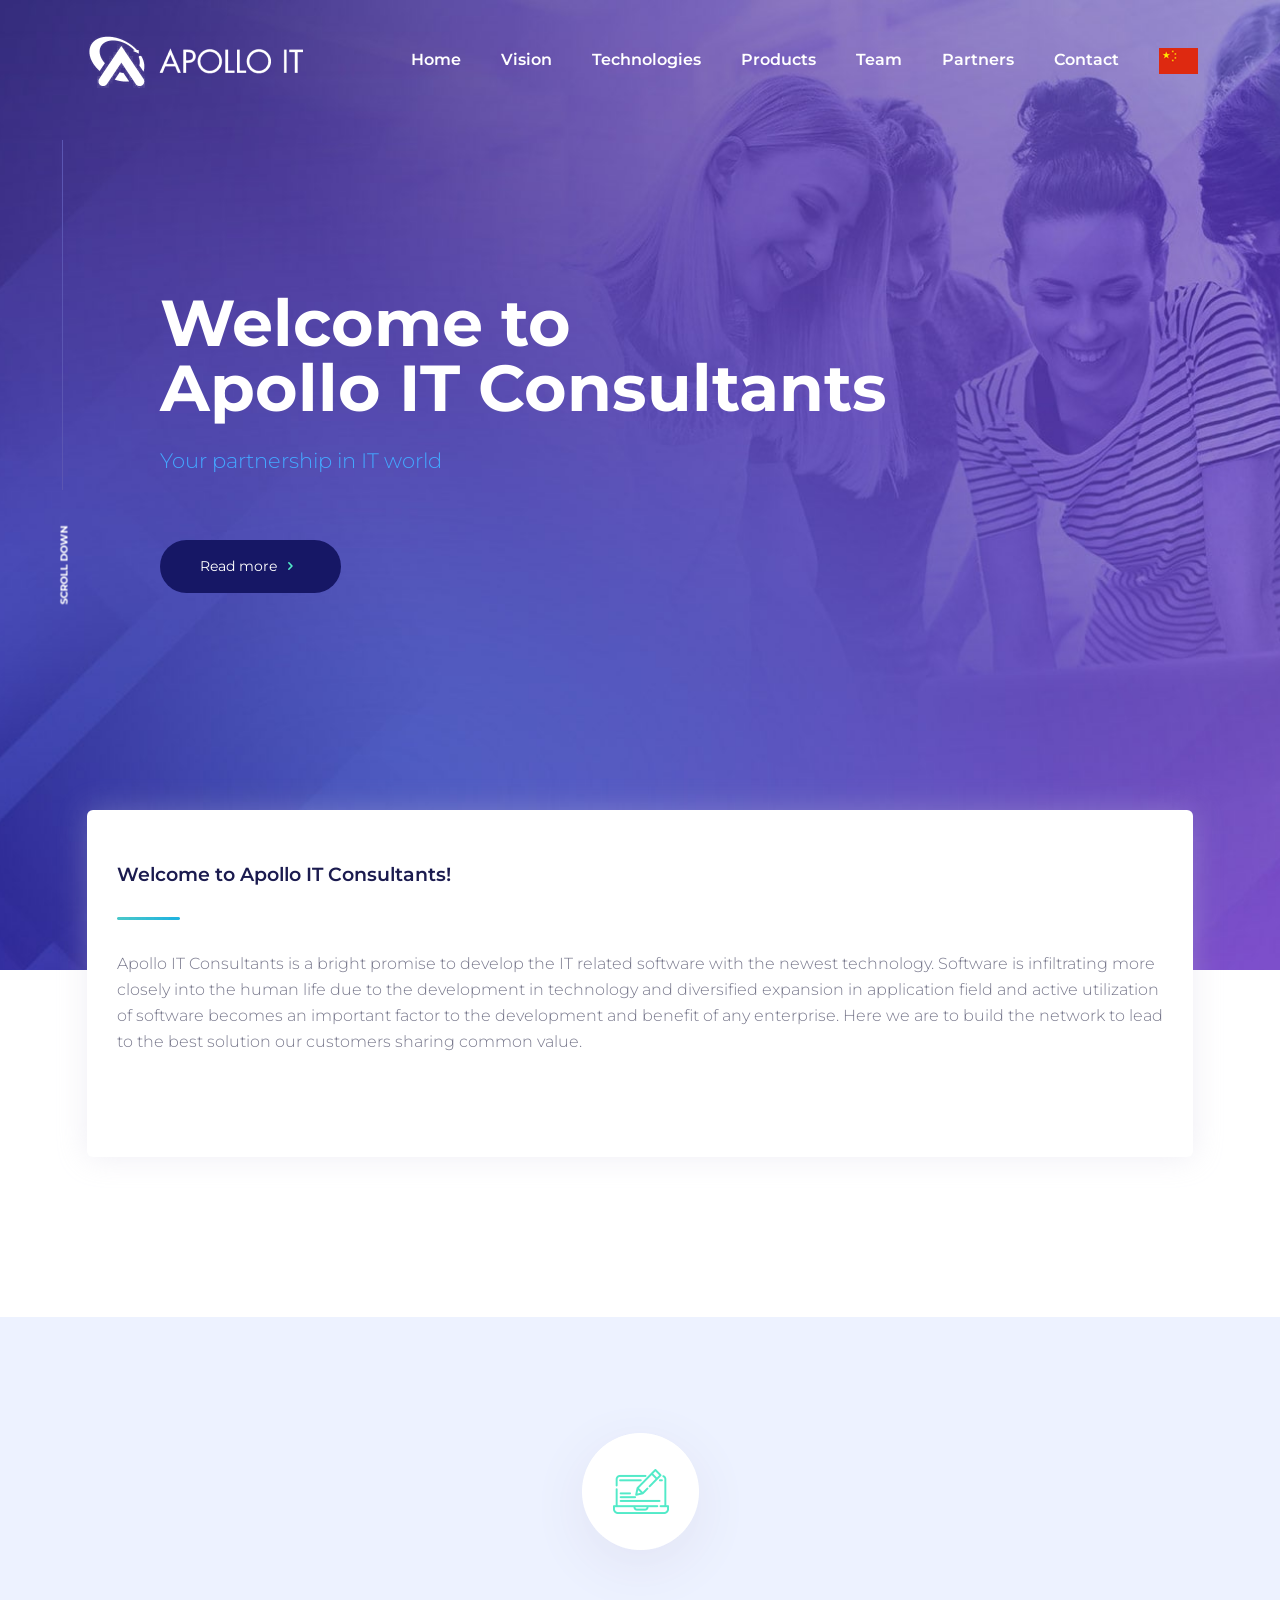
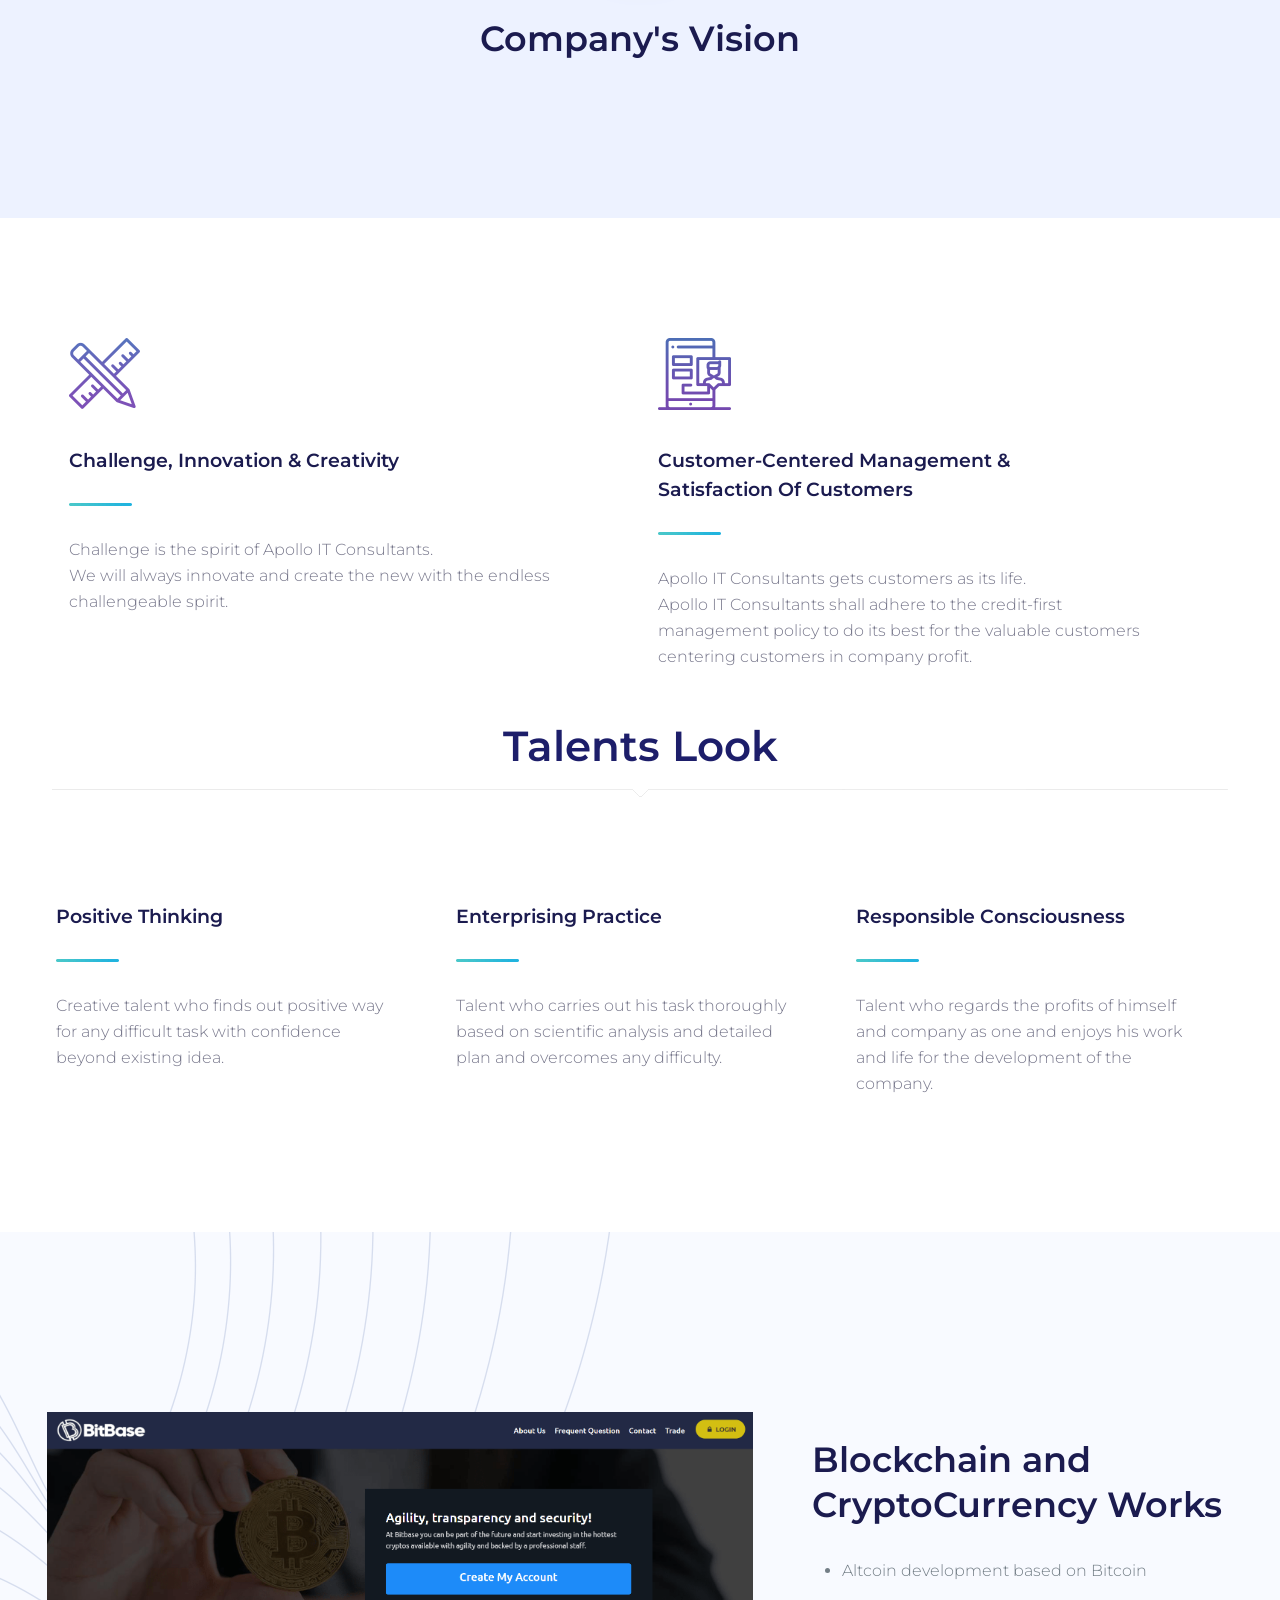
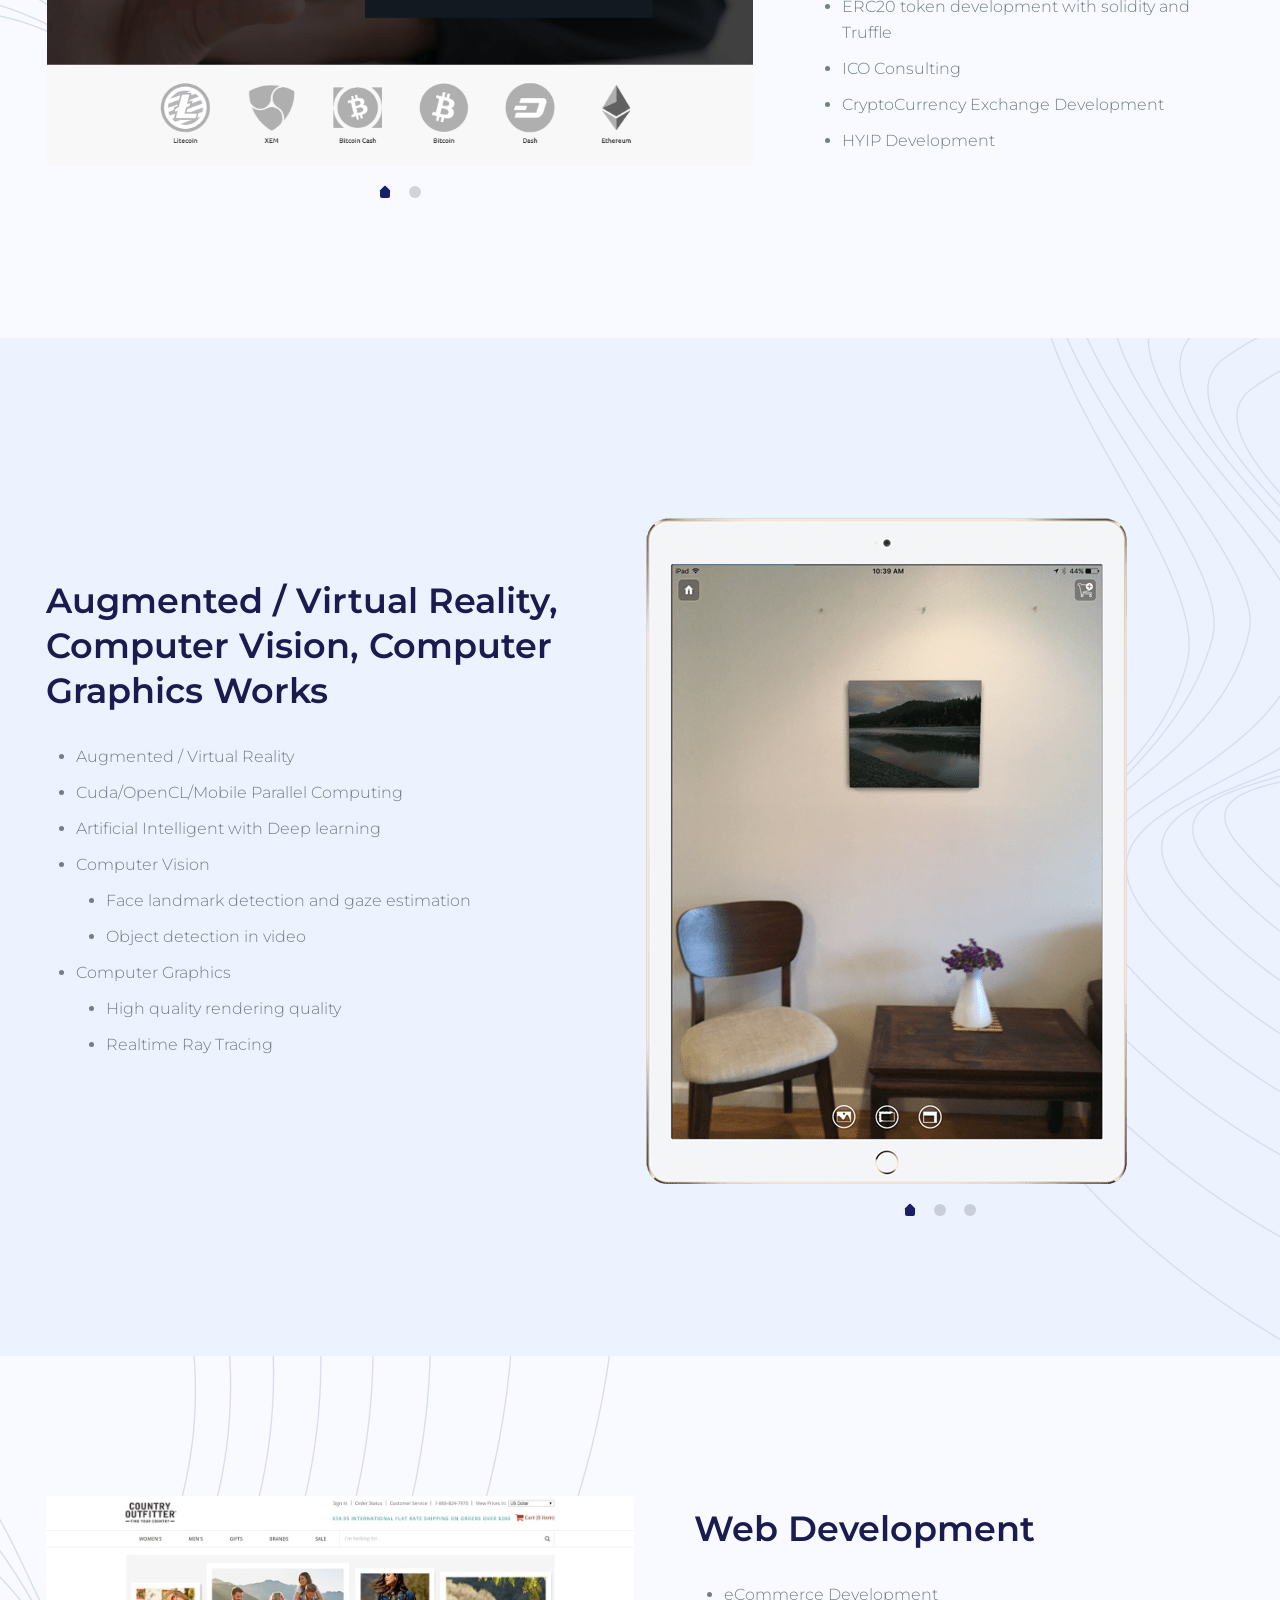
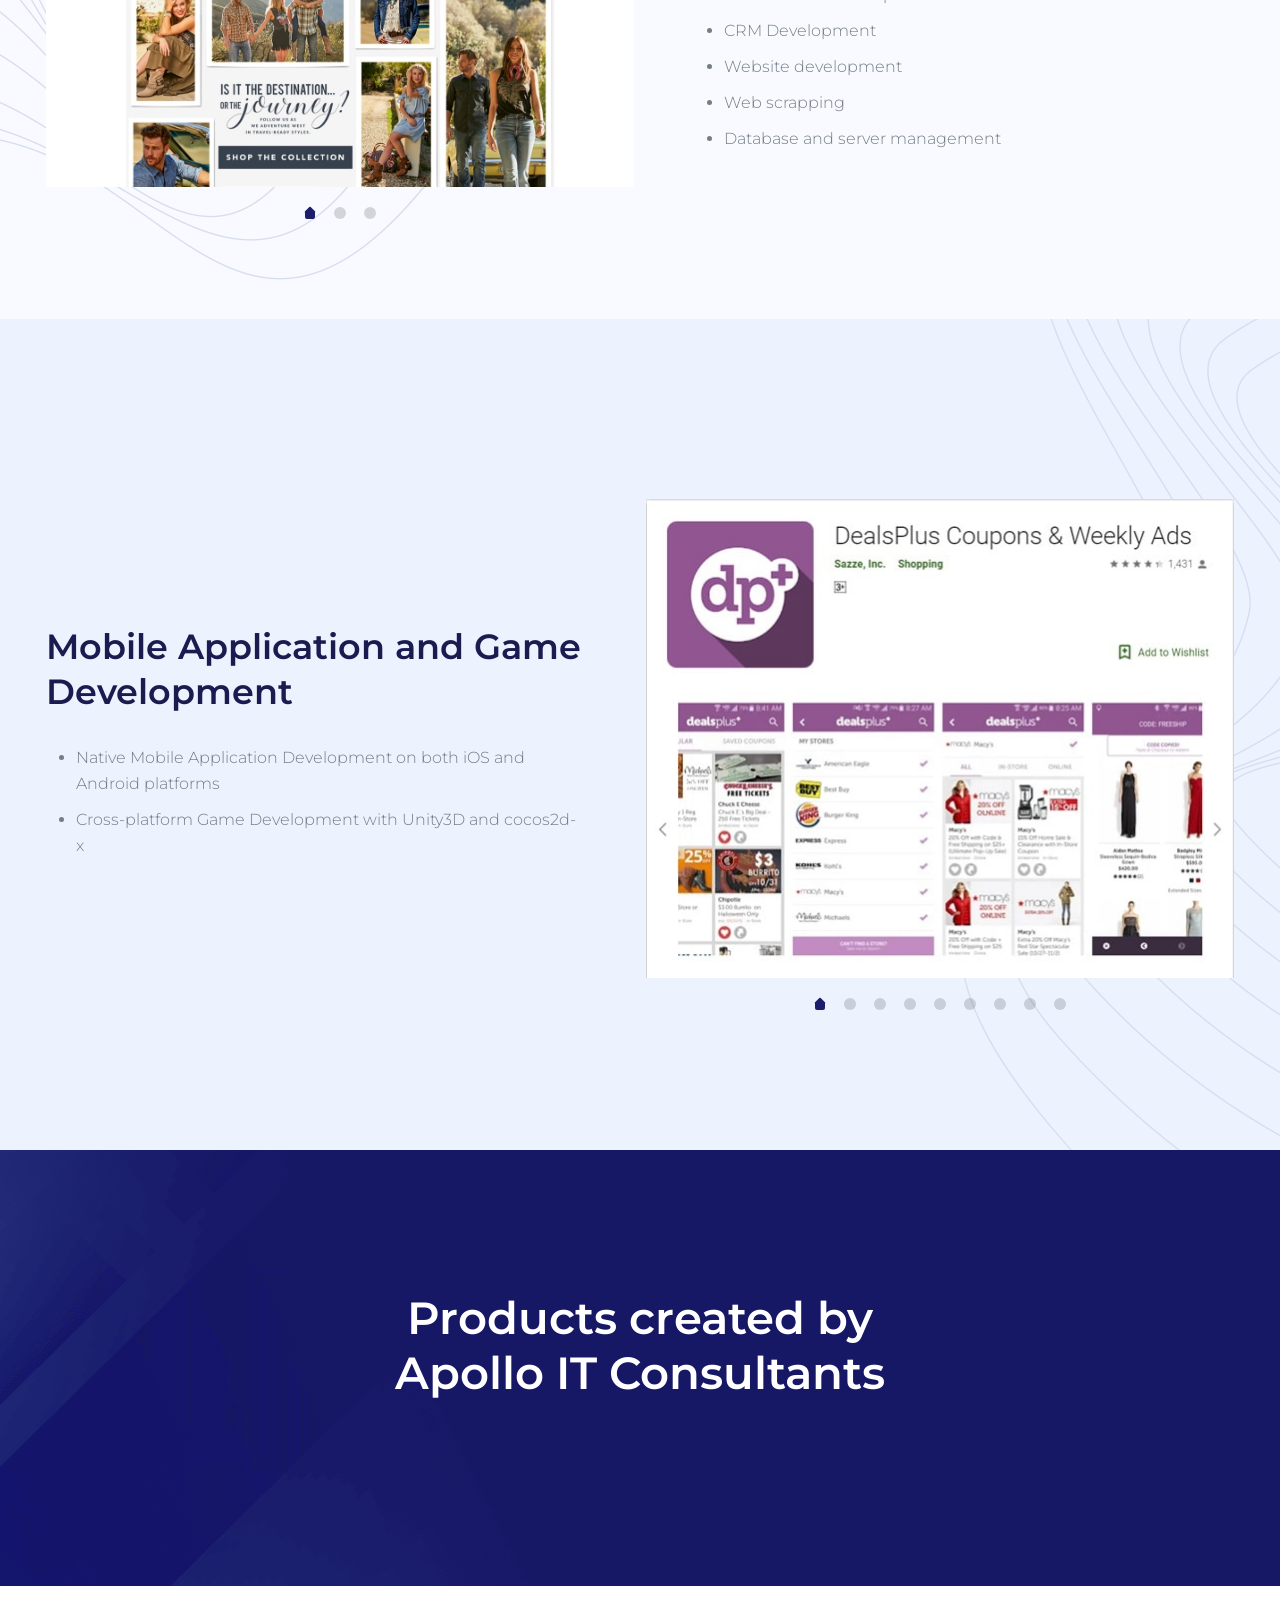
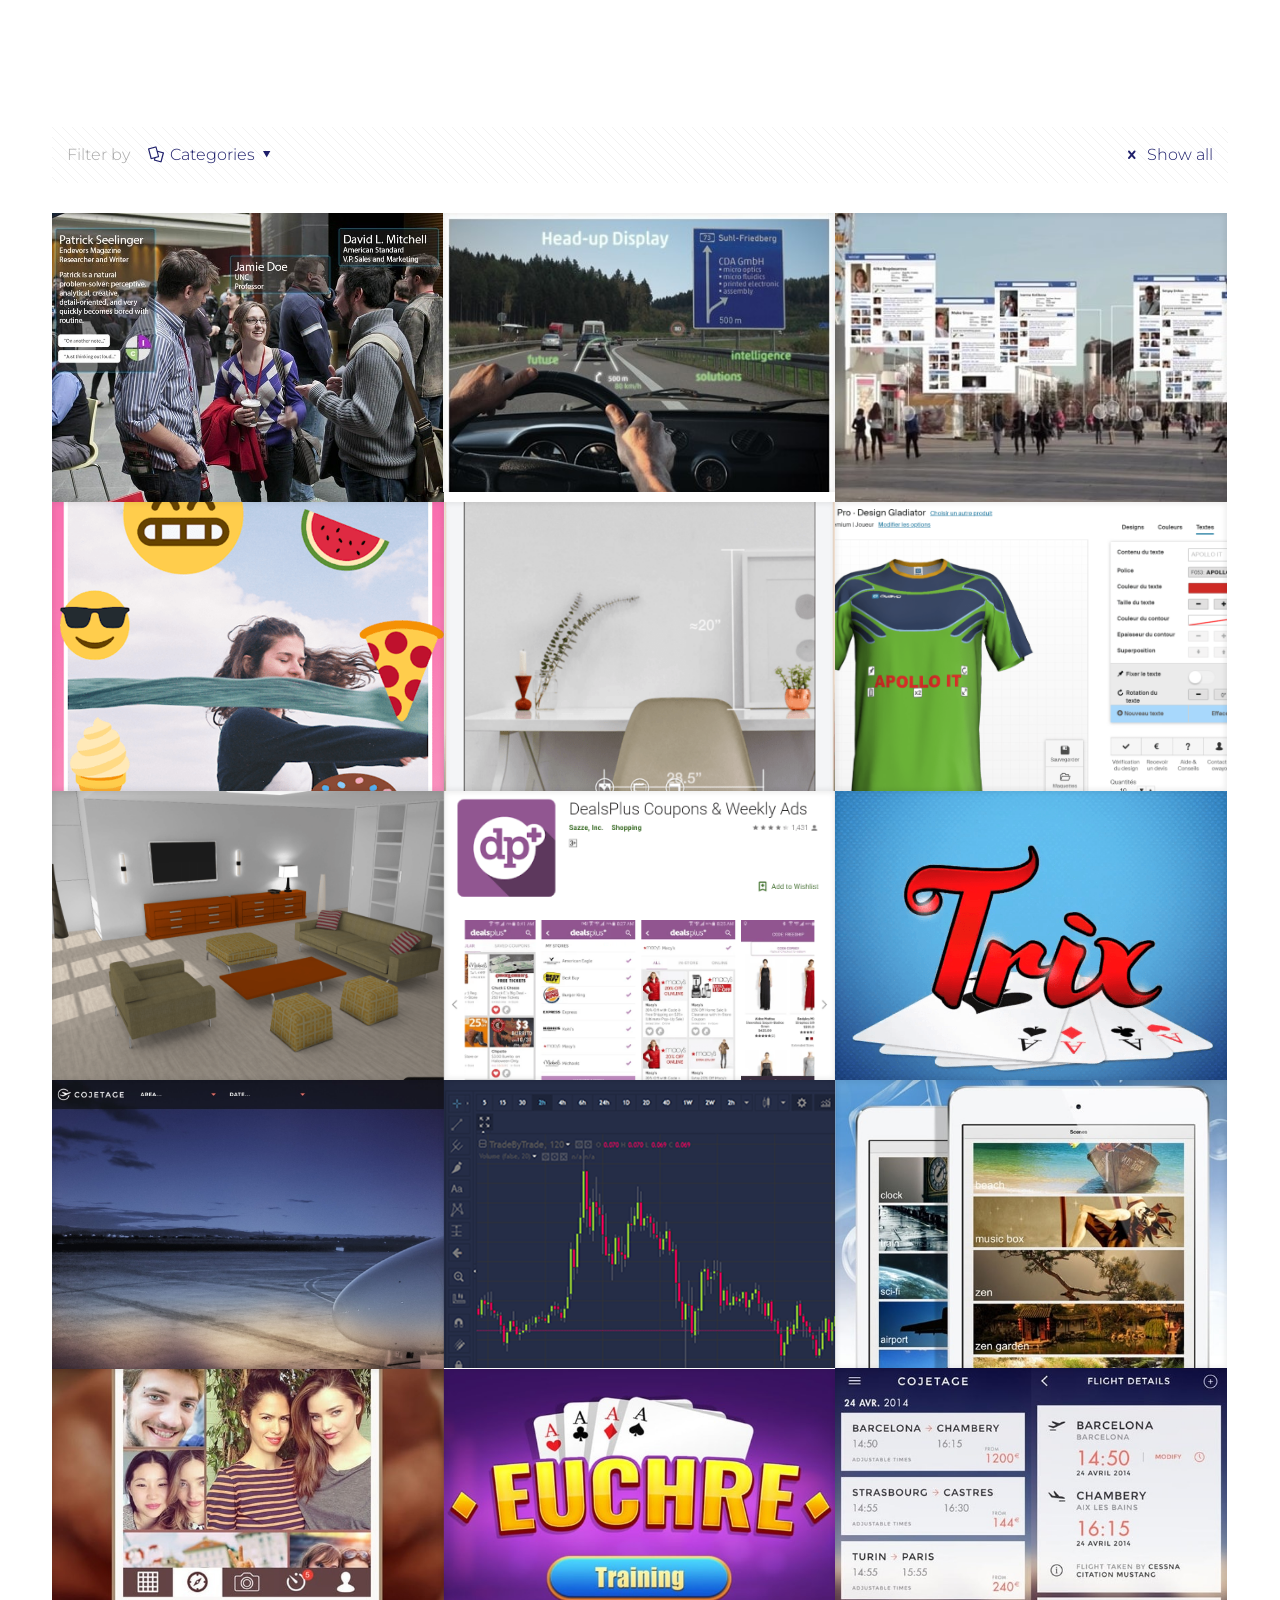
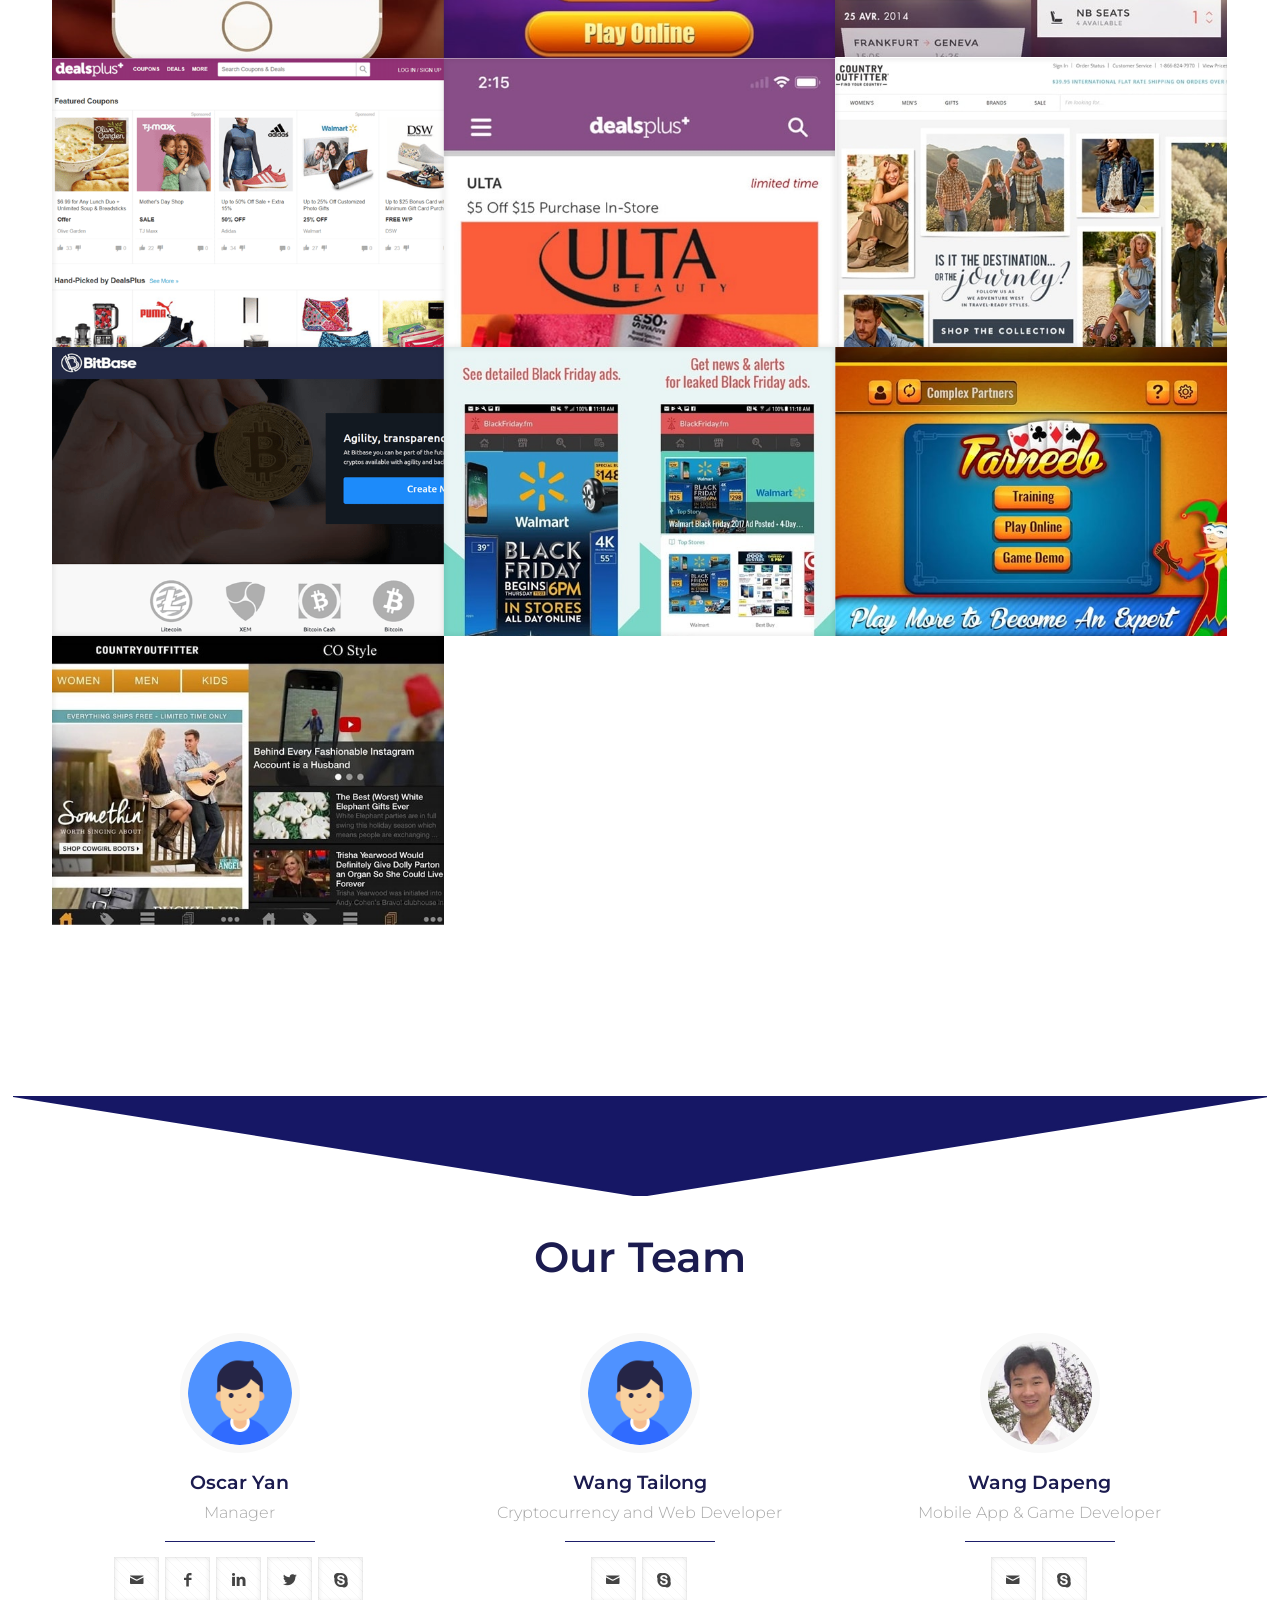
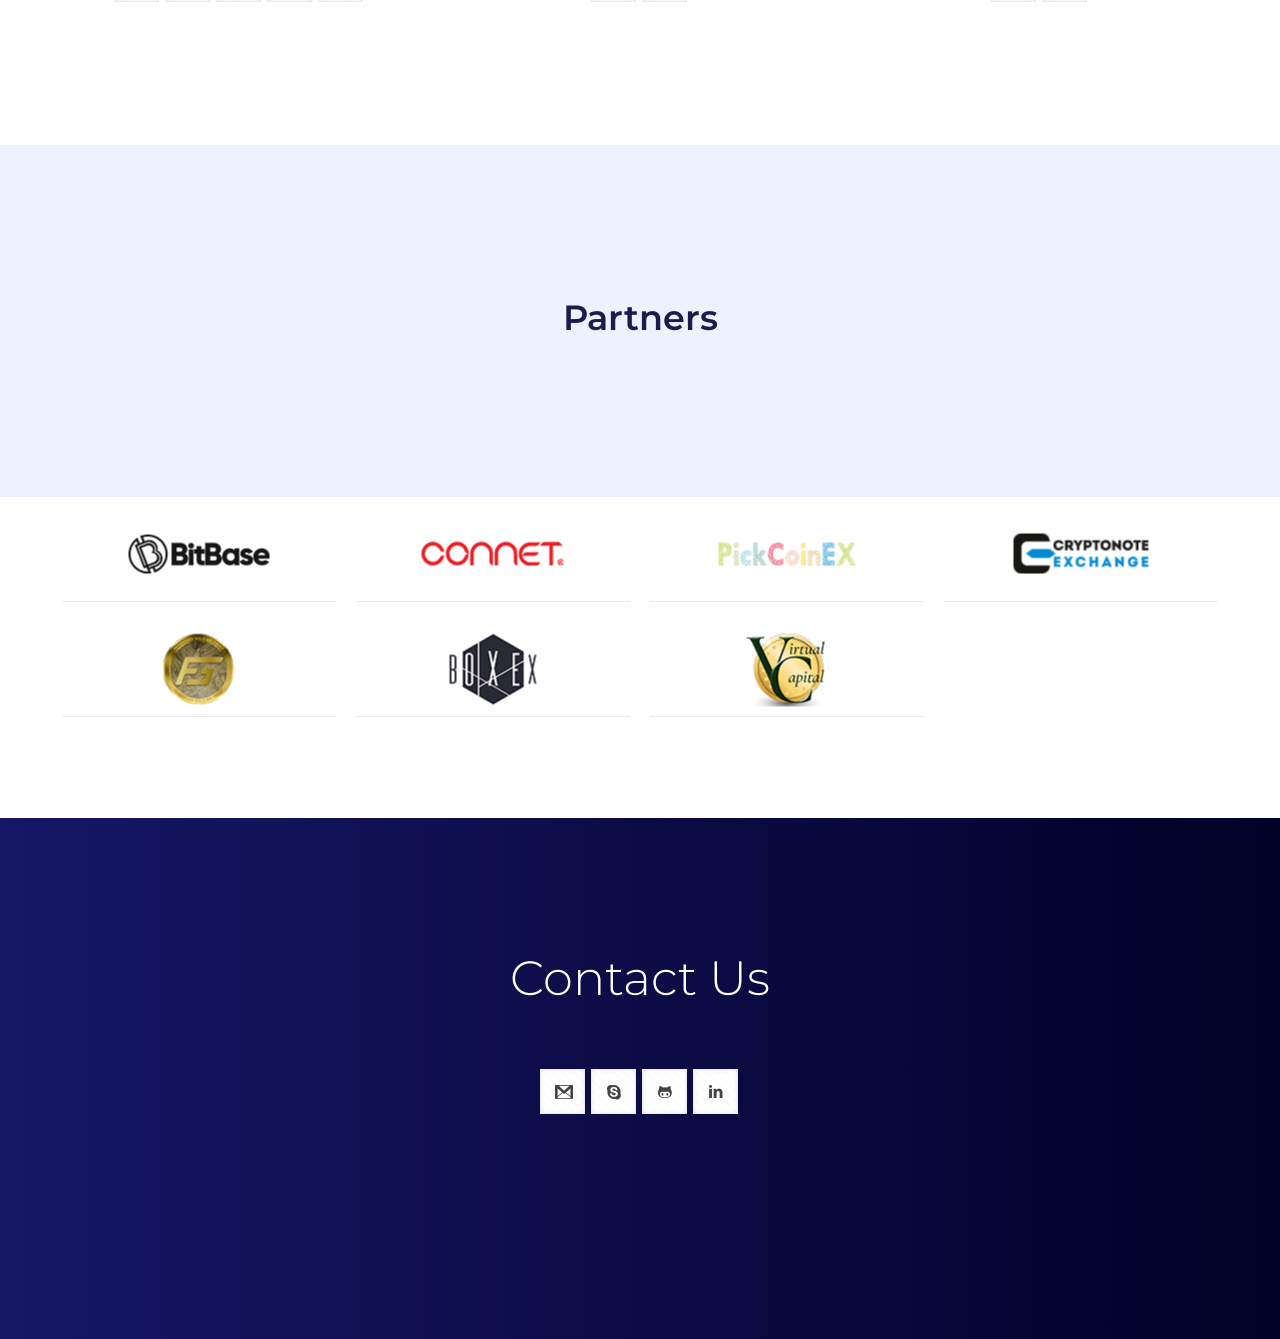
==== commit 9f78e7f3: "Update assets" ====
--- a/index.html
+++ b/index.html
@@ -1055,13 +1055,39 @@
 										<div class="team team_circle">
 											<div class="image_frame photo no_link scale-with-grid">
 												<div class="image_wrapper">
+													<img class="scale-with-grid" src="images/pi/user.webp" alt="img">
+												</div>
+											</div>
+											<div class="desc_wrapper">
+												<h4>Wang Tailong</h4>
+												<p class="subtitle">
+													Cryptocurrency and Web Developer
+												</p>
+												<hr class="hr_color">
+												<div class="links">
+													<a href="mailto:wang.t_l@hotmail.com" class="icon_bar icon_bar_small">
+														<span class="t"><i class="icon-mail"></i></span>
+														<span class="b"><i class="icon-mail"></i></span>
+													</a>
+													<a target="_blank" href="skype:live:wang.t_l" class="icon_bar icon_bar_small">
+														<span class="t"><i class="icon-skype"></i></span>
+														<span class="b"><i class="icon-skype"></i></span>
+													</a>
+												</div>
+											</div>
+										</div>
+									</div>
+									<div class="column mcb-column one-third column_our_team ">
+										<div class="team team_circle">
+											<div class="image_frame photo no_link scale-with-grid">
+												<div class="image_wrapper">
 													<img class="scale-with-grid" src="images/dapeng.jpg" alt="img">
 												</div>
 											</div>
 											<div class="desc_wrapper">
 												<h4>Wang Dapeng</h4>
 												<p class="subtitle">
-													Lead Developer
+													Mobile App & Game Developer
 												</p>
 												<hr class="hr_color">
 												<div class="links">
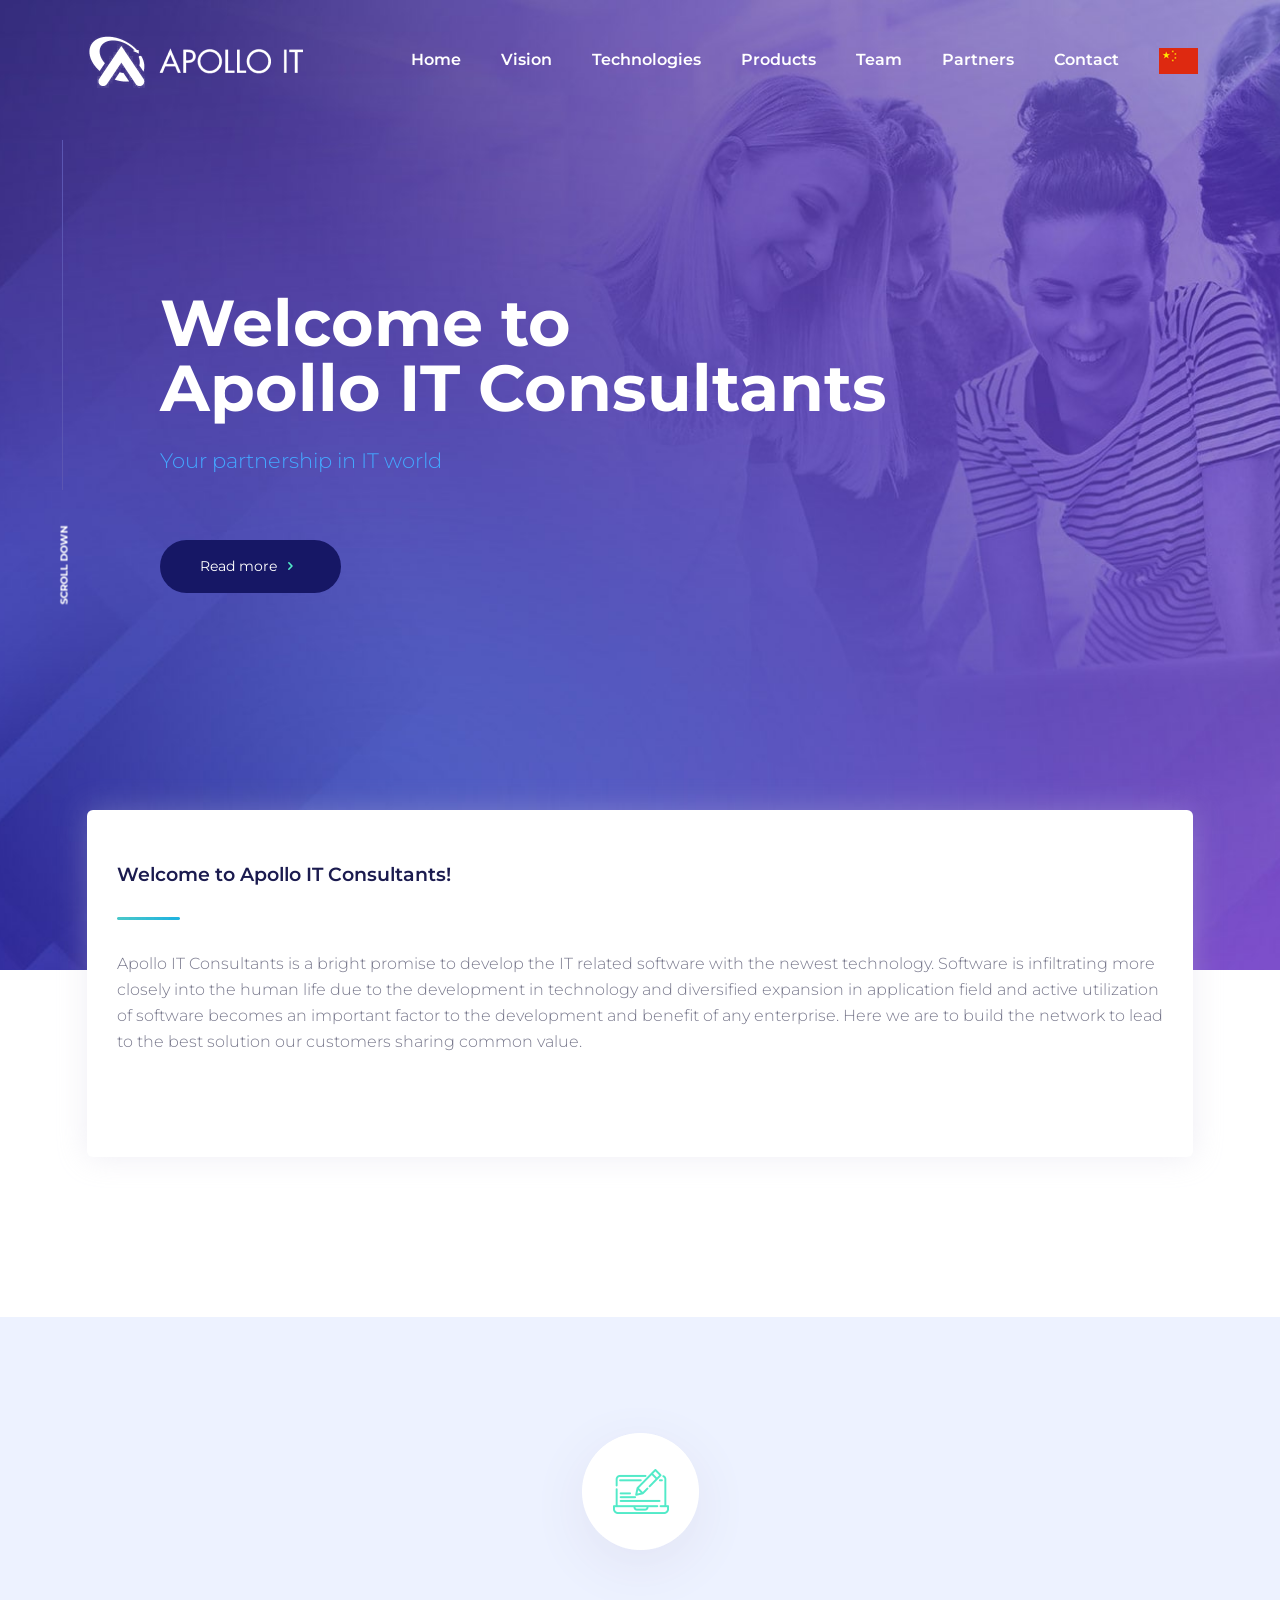
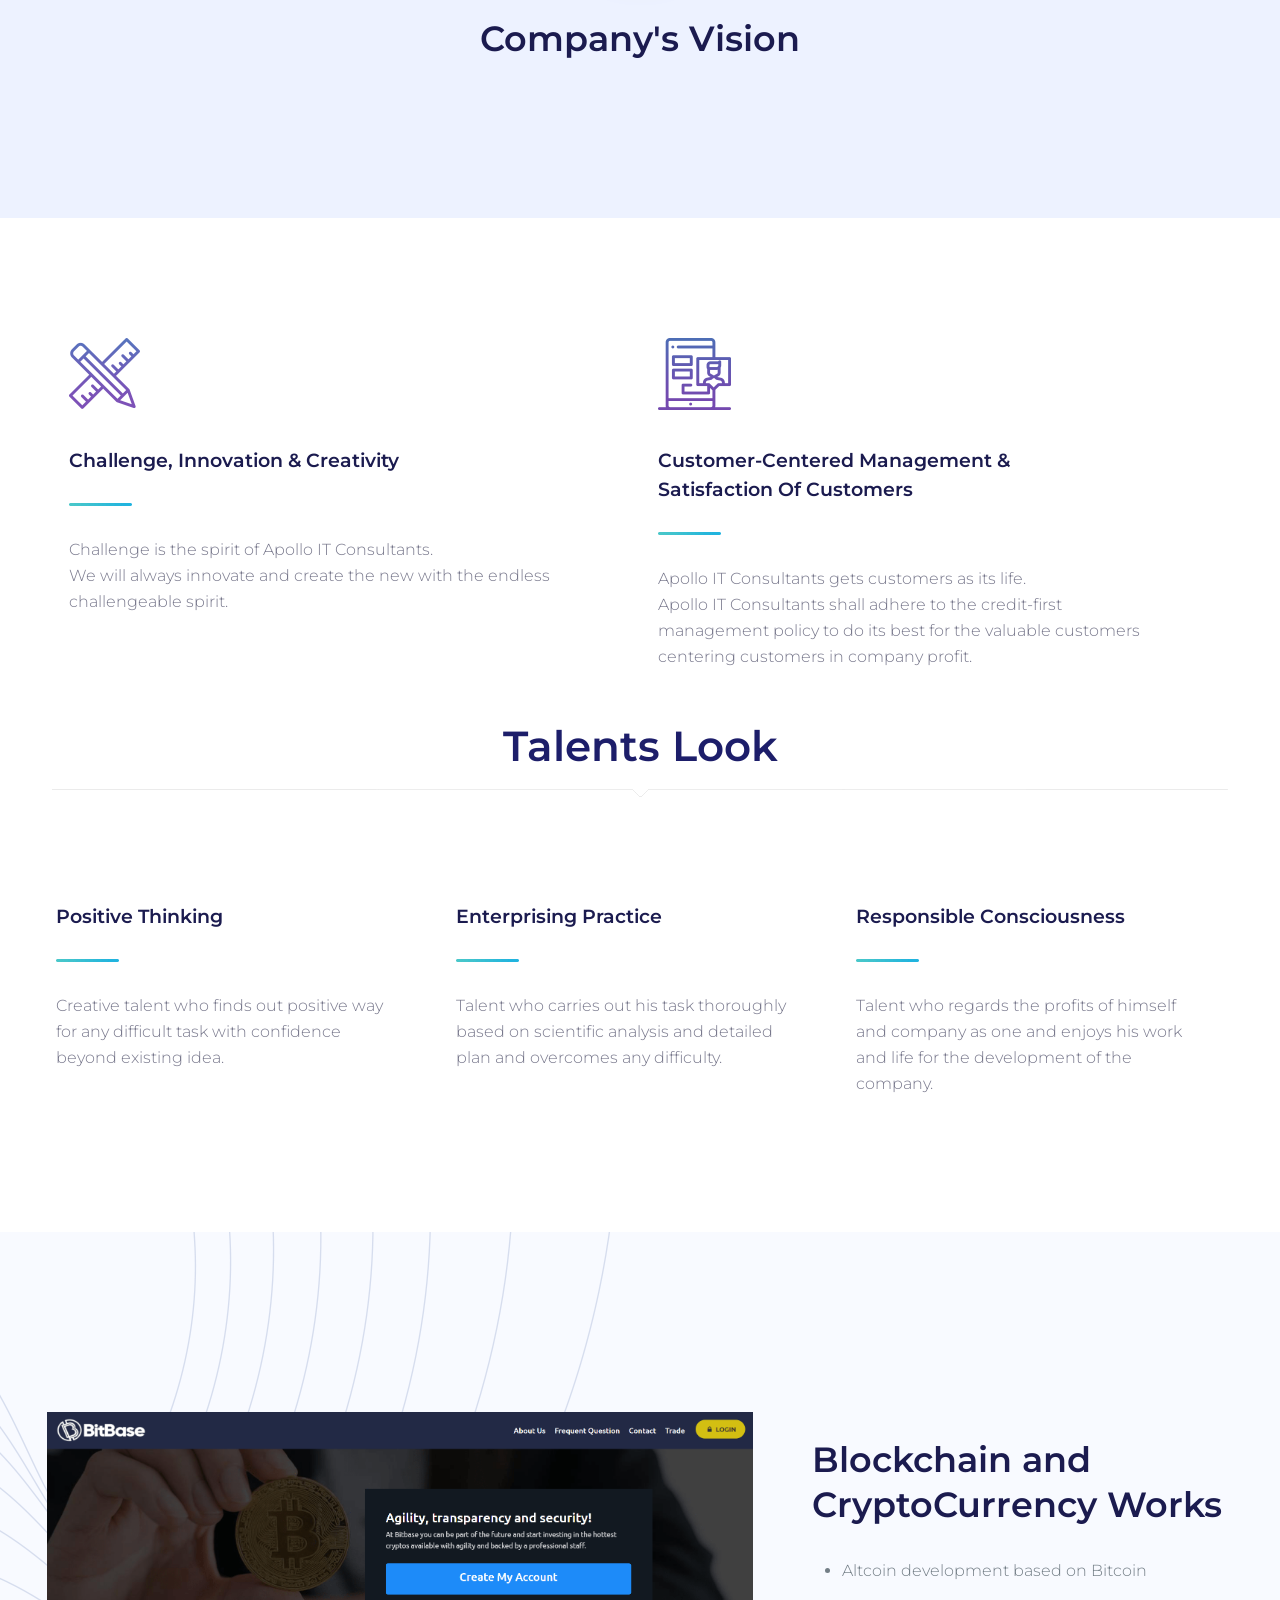
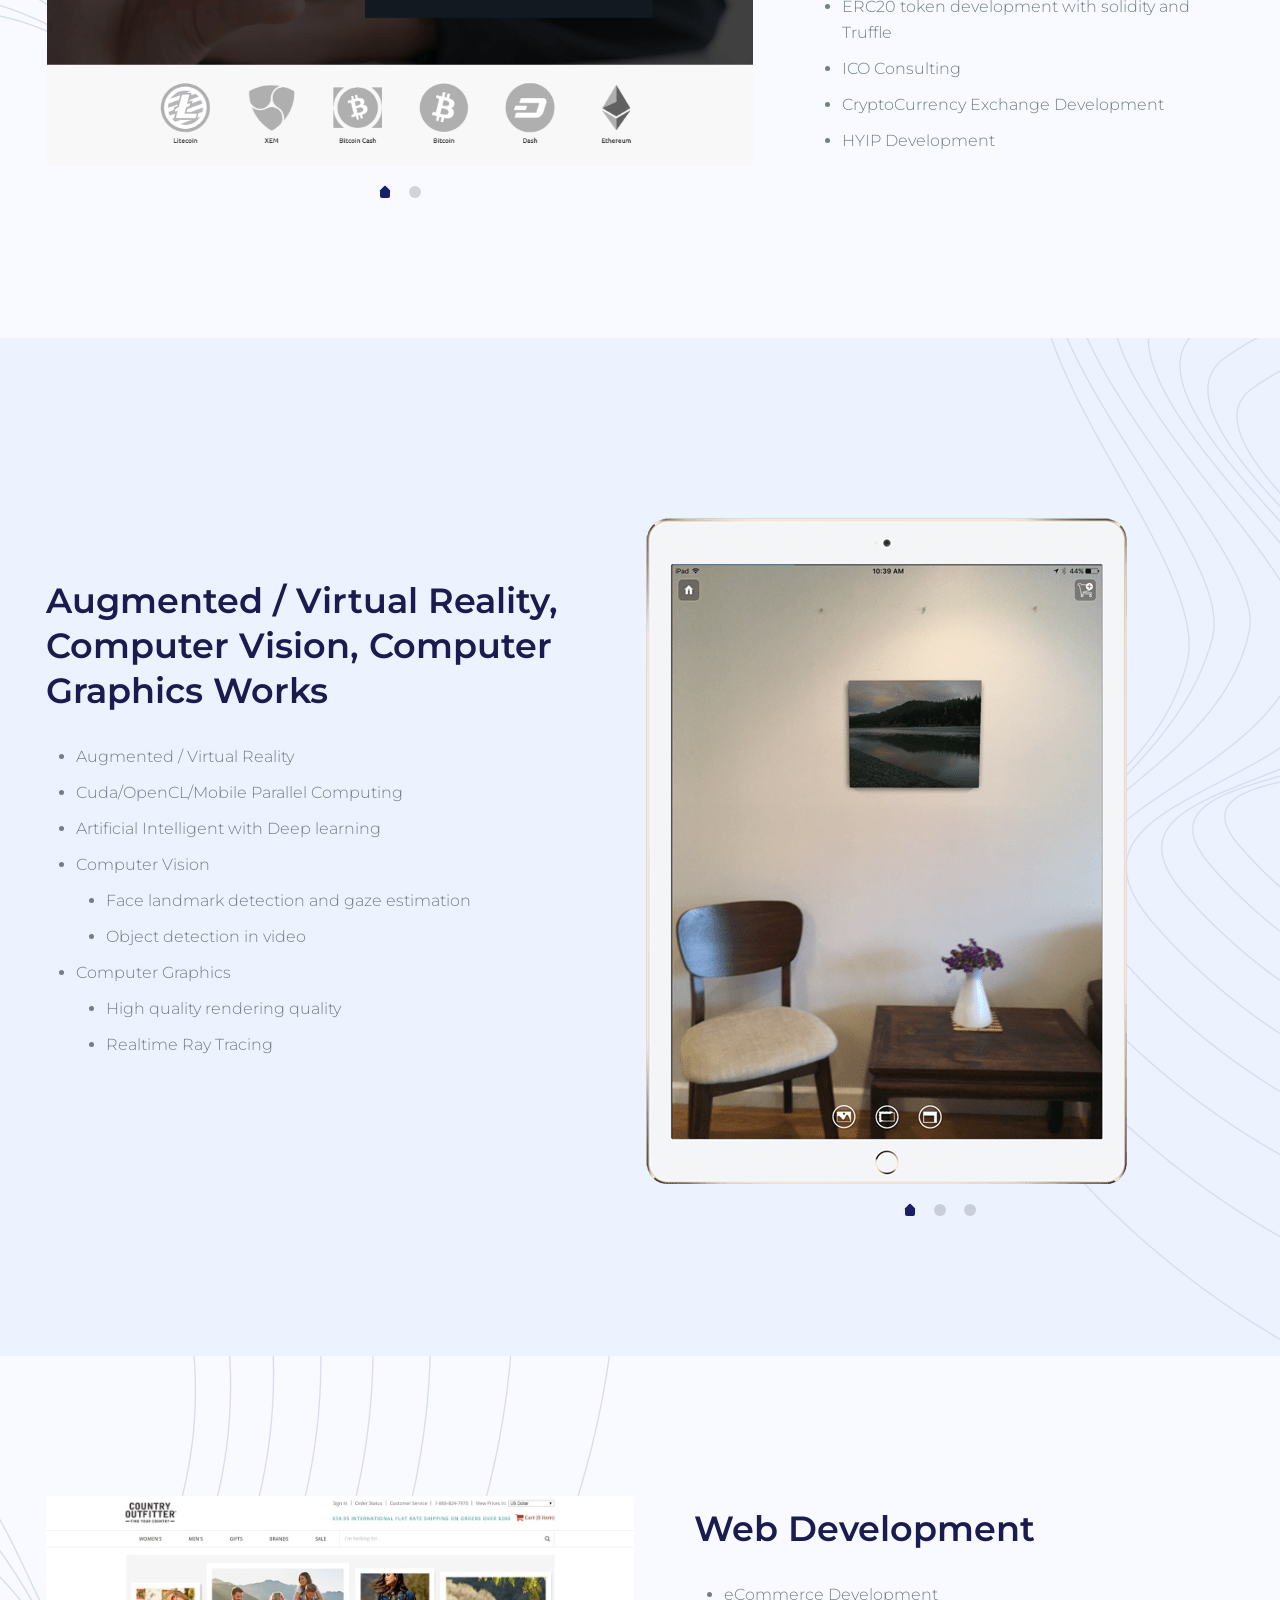
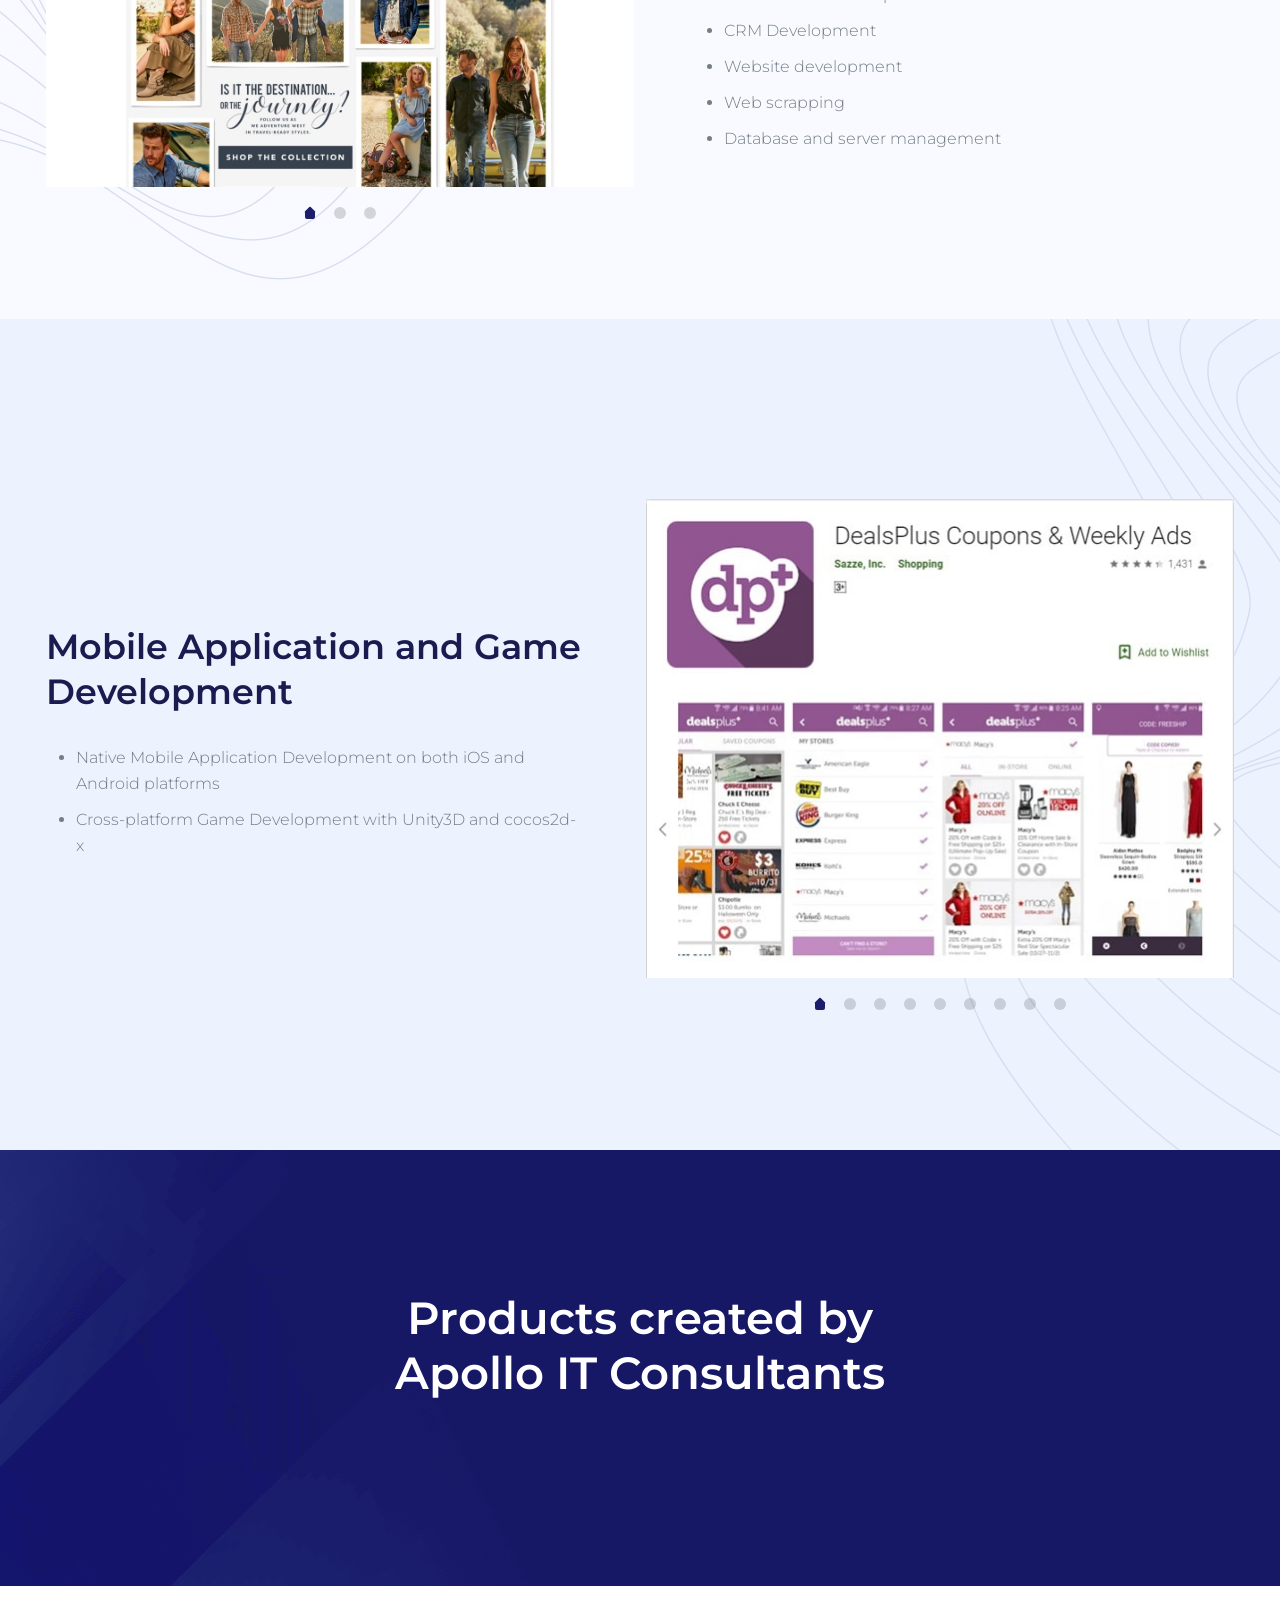
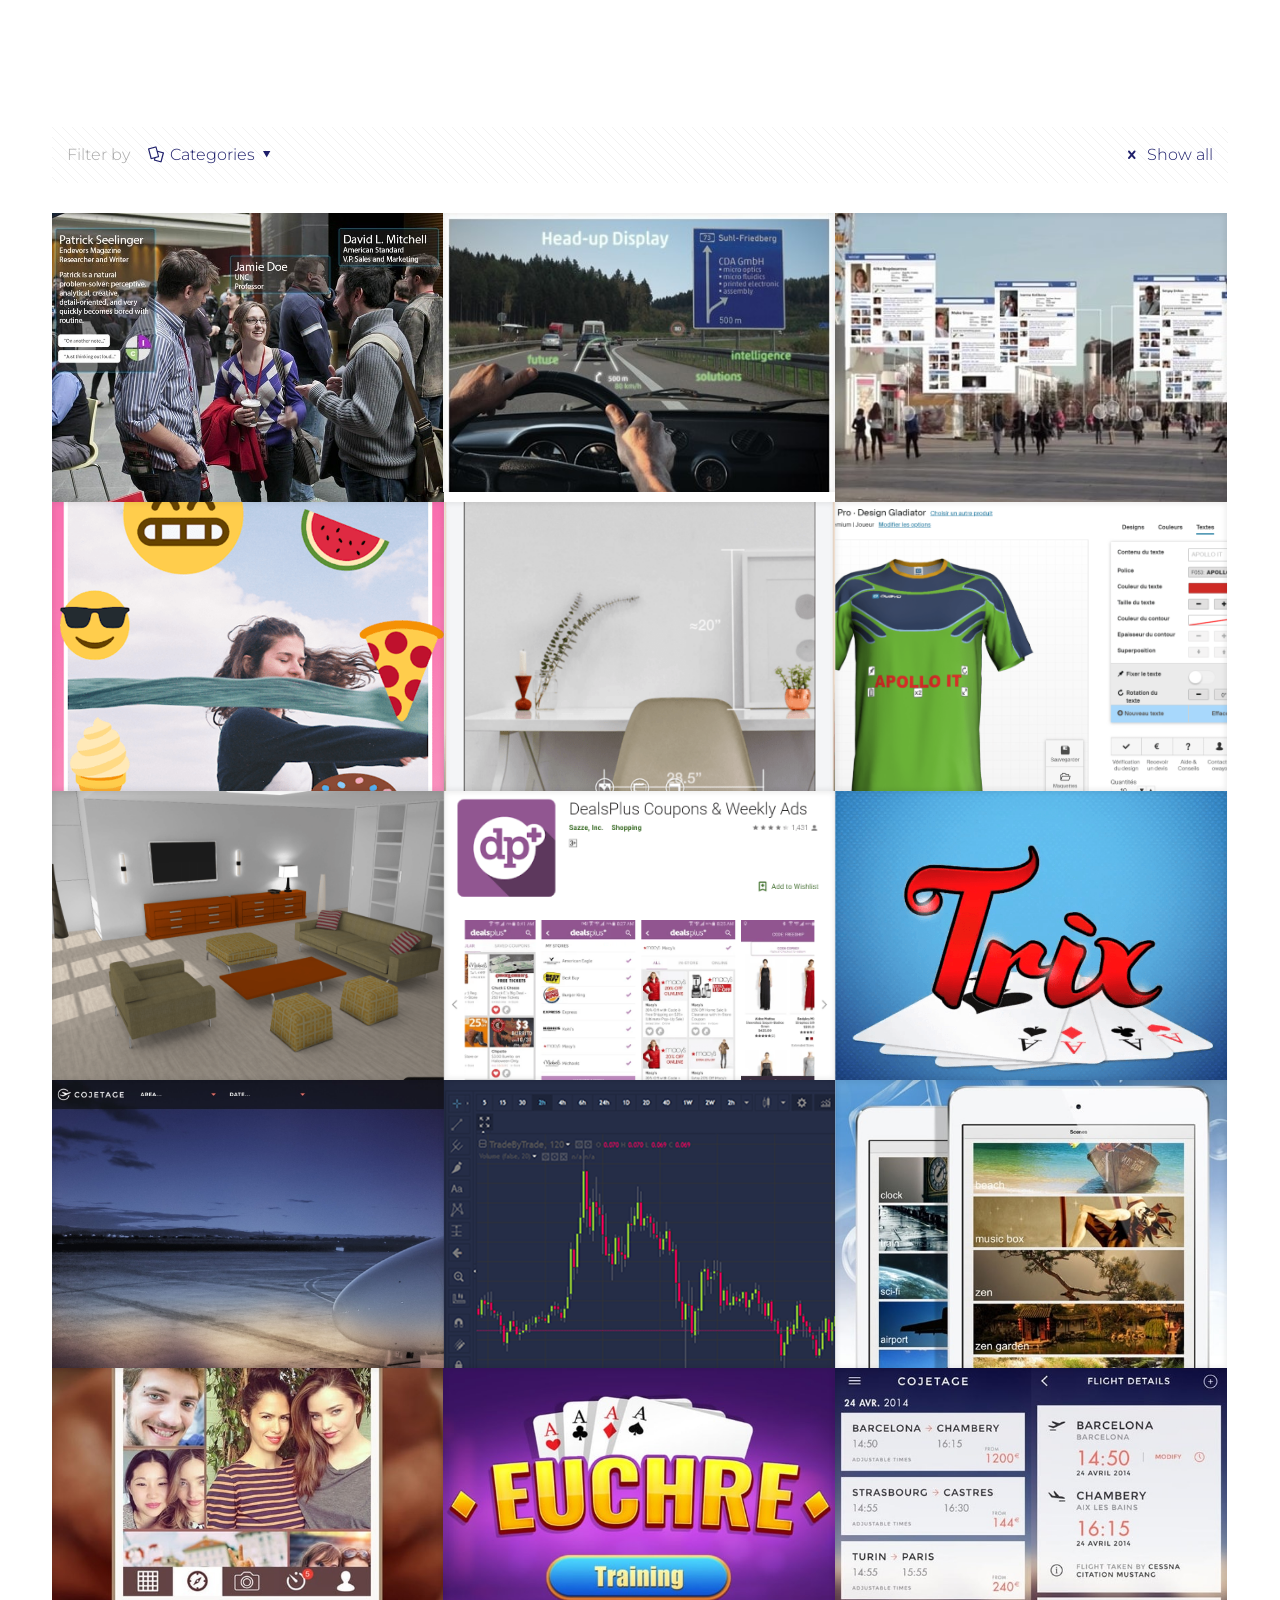
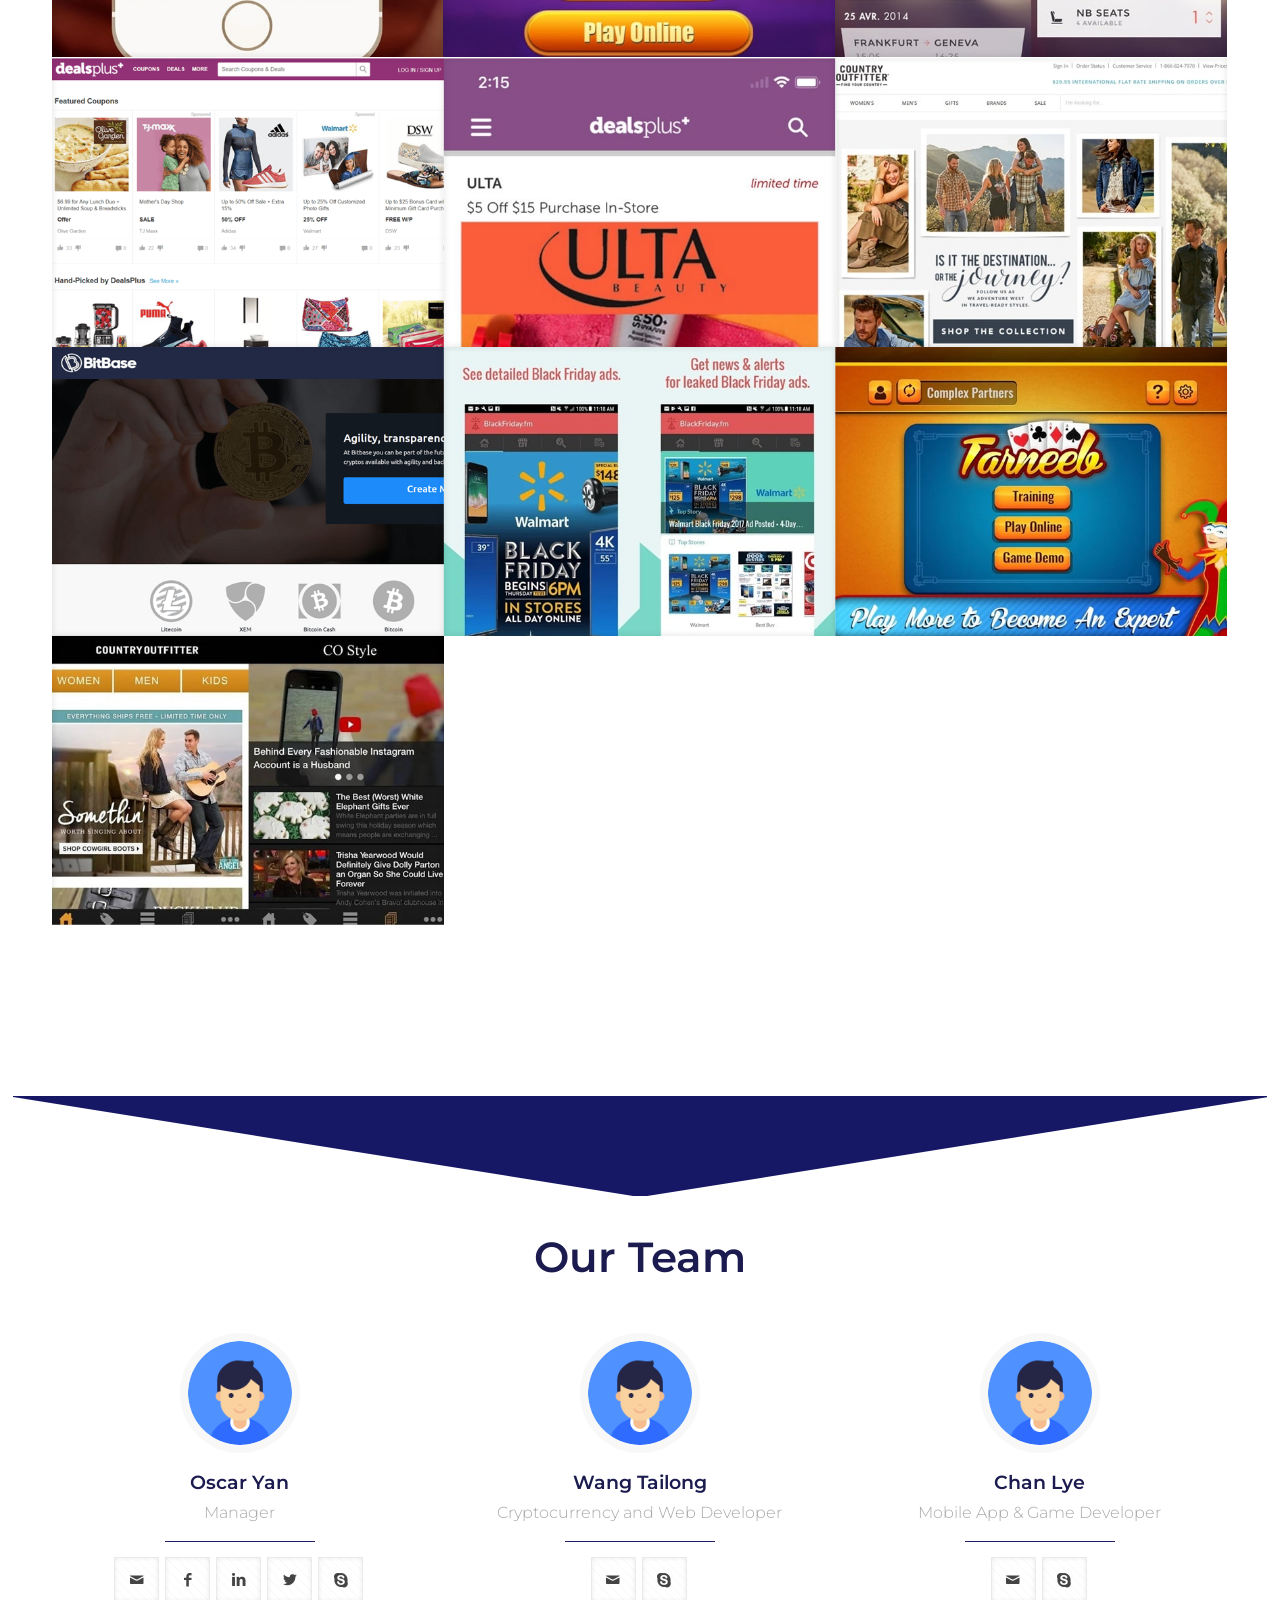
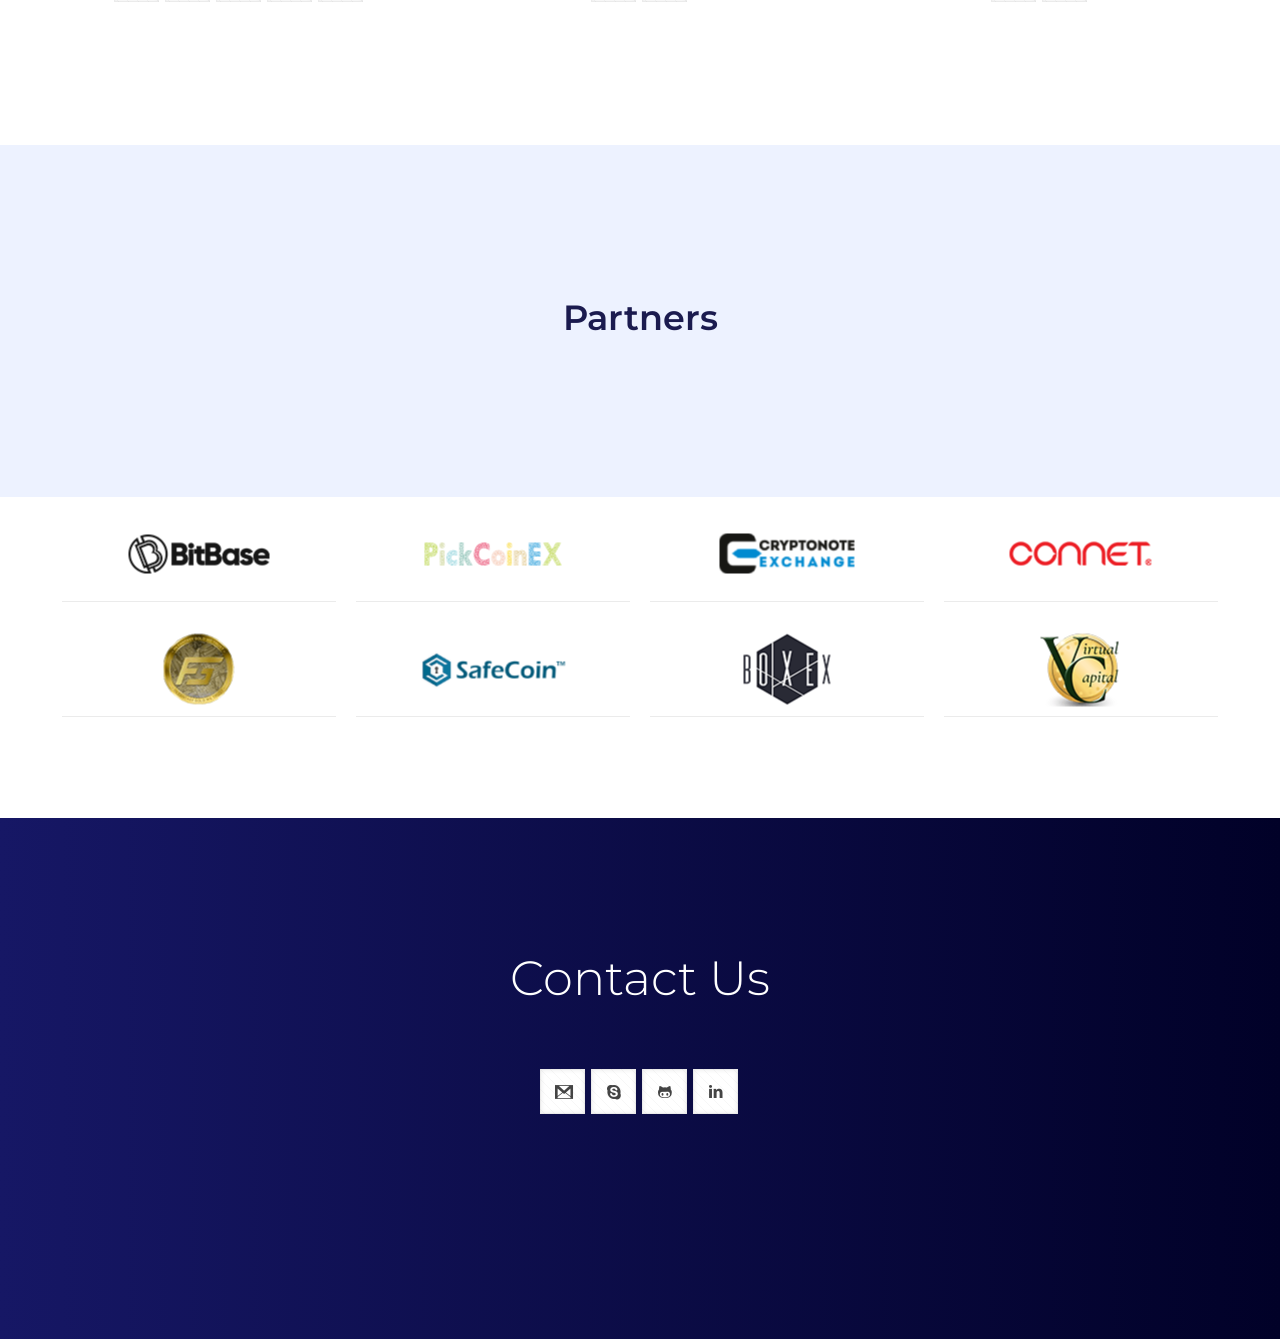
==== commit 8430b94a: "updated" ====
--- a/index.html
+++ b/index.html
@@ -1081,21 +1081,21 @@
 										<div class="team team_circle">
 											<div class="image_frame photo no_link scale-with-grid">
 												<div class="image_wrapper">
-													<img class="scale-with-grid" src="images/dapeng.jpg" alt="img">
+													<img class="scale-with-grid" src="images/pi/user.webp" alt="img">
 												</div>
 											</div>
 											<div class="desc_wrapper">
-												<h4>Wang Dapeng</h4>
+												<h4>Chan Lye</h4>
 												<p class="subtitle">
 													Mobile App & Game Developer
 												</p>
 												<hr class="hr_color">
 												<div class="links">
-													<a href="mailto:dapeng313@hotmail.com" class="icon_bar icon_bar_small">
+													<a href="mailto:lye222@outlook.com" class="icon_bar icon_bar_small">
 														<span class="t"><i class="icon-mail"></i></span>
 														<span class="b"><i class="icon-mail"></i></span>
 													</a>
-													<a target="_blank" href="skype:dapeng313.wang" class="icon_bar icon_bar_small">
+													<a target="_blank" href="skype:live:lye222" class="icon_bar icon_bar_small">
 														<span class="t"><i class="icon-skype"></i></span>
 														<span class="b"><i class="icon-skype"></i></span>
 													</a>
@@ -1145,14 +1145,6 @@
 										</li>
 										<li style="width:25%">
 											<div class="client_wrapper">
-												<a target="_blank" href="#" title="Connet">
-													<div class="gs-wrapper"><img width="145" height="75" src="images/2.png" class="scale-with-grid wp-post-image" alt="">
-													</div>
-												</a>
-											</div>
-										</li>
-										<li style="width:25%">
-											<div class="client_wrapper">
 												<a target="_blank" href="https://pickcoinex.com/" title="PICKCOIN EXCHANGE">
 													<div class="gs-wrapper"><img width="145" height="75" src="images/3.png" class="scale-with-grid wp-post-image" alt="">
 													</div>
@@ -1163,6 +1155,14 @@
 											<div class="client_wrapper">
 												<a target="_blank" href="hhttps://cryptonote.exchange/" title="Cryptonote Exchange">
 													<div class="gs-wrapper"><img width="145" height="75" src="images/4.png" class="scale-with-grid wp-post-image" alt="">
+													</div>
+												</a>
+											</div>
+										</li>
+										<li style="width:25%">
+											<div class="client_wrapper">
+												<a target="_blank" href="#" title="Connet">
+													<div class="gs-wrapper"><img width="145" height="75" src="images/2.png" class="scale-with-grid wp-post-image" alt="">
 													</div>
 												</a>
 											</div>
@@ -1173,6 +1173,14 @@
 											<div class="client_wrapper">
 												<a target="_blank" href="https://fantasygold.io/" title="DFSCoin">
 													<div class="gs-wrapper"><img width="145" height="75" src="images/5.png" class="scale-with-grid wp-post-image" alt="">
+													</div>
+												</a>
+											</div>
+										</li>
+										<li style="width:25%">
+											<div class="client_wrapper">
+												<a target="_blank" href="https://safecoin.org" title="SafeCoin">
+													<div class="gs-wrapper"><img width="145" height="75" src="images/8.png" class="scale-with-grid wp-post-image" alt="">
 													</div>
 												</a>
 											</div>
